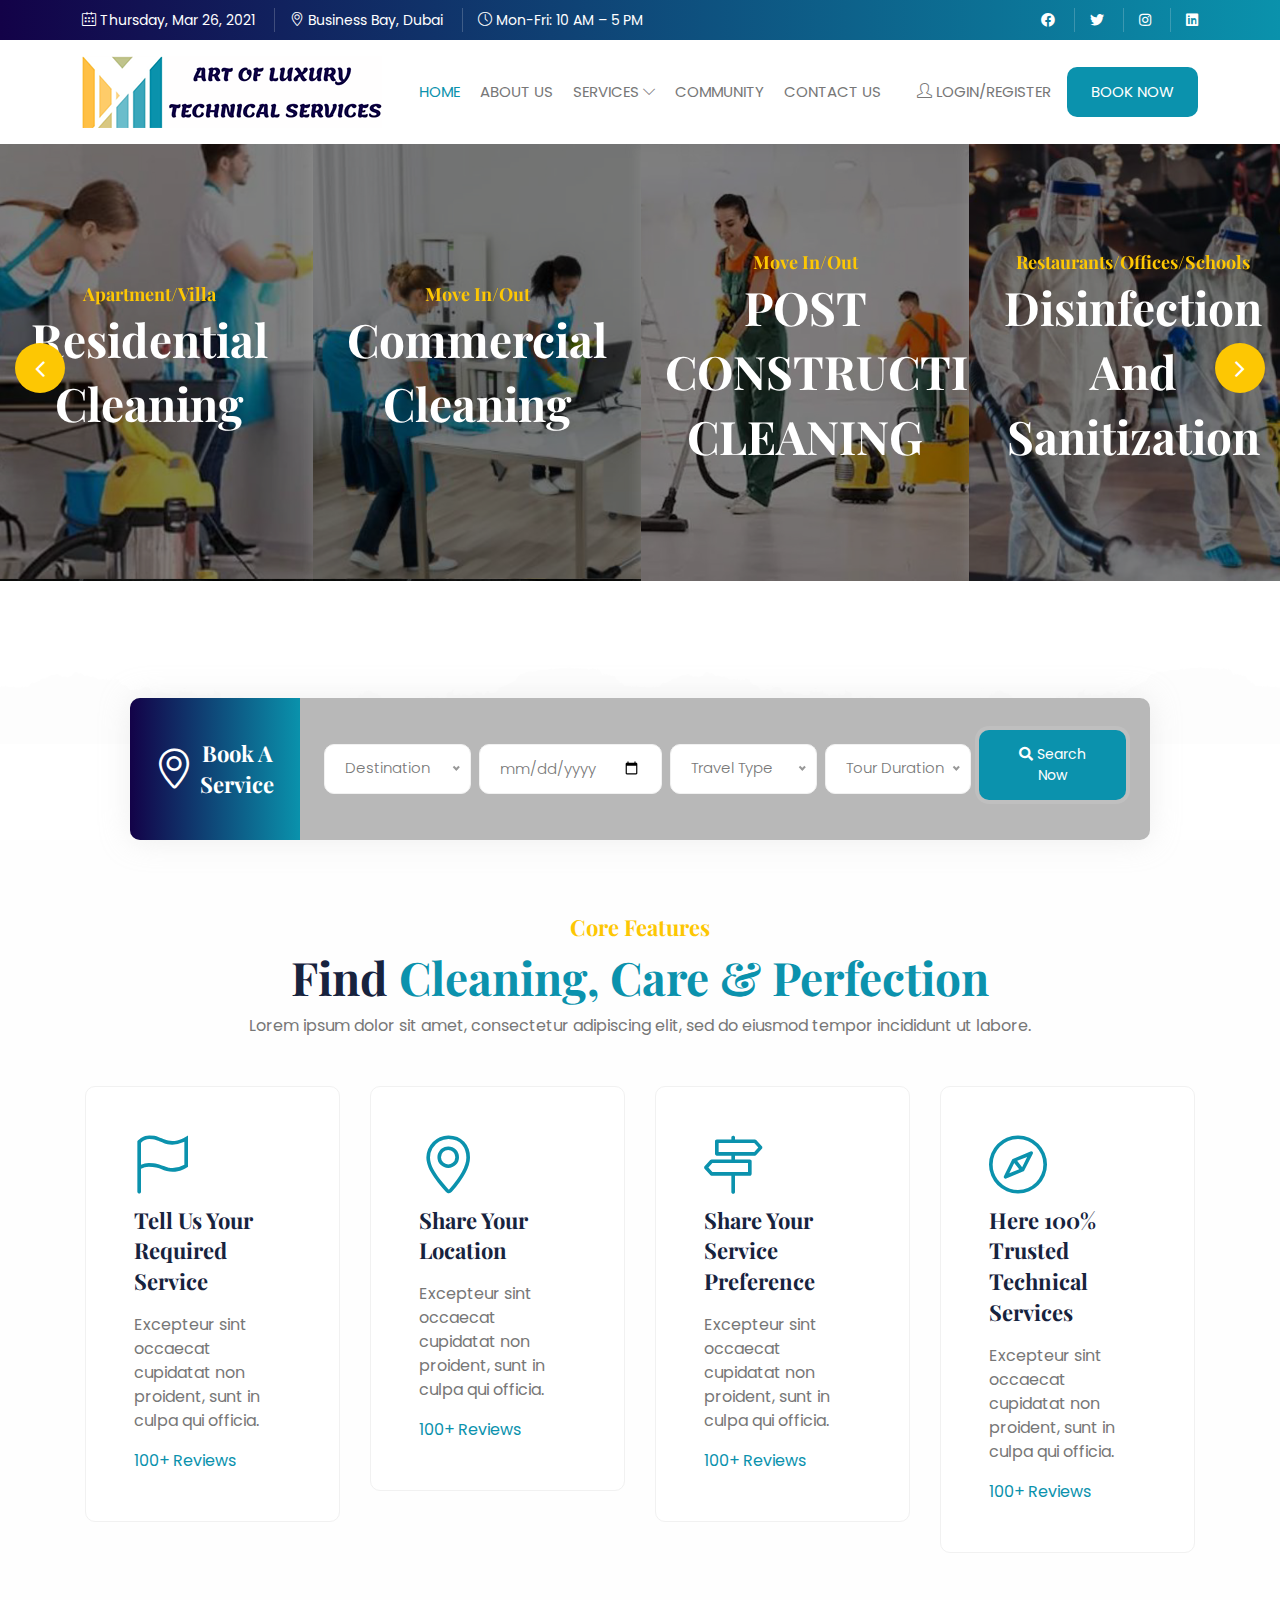
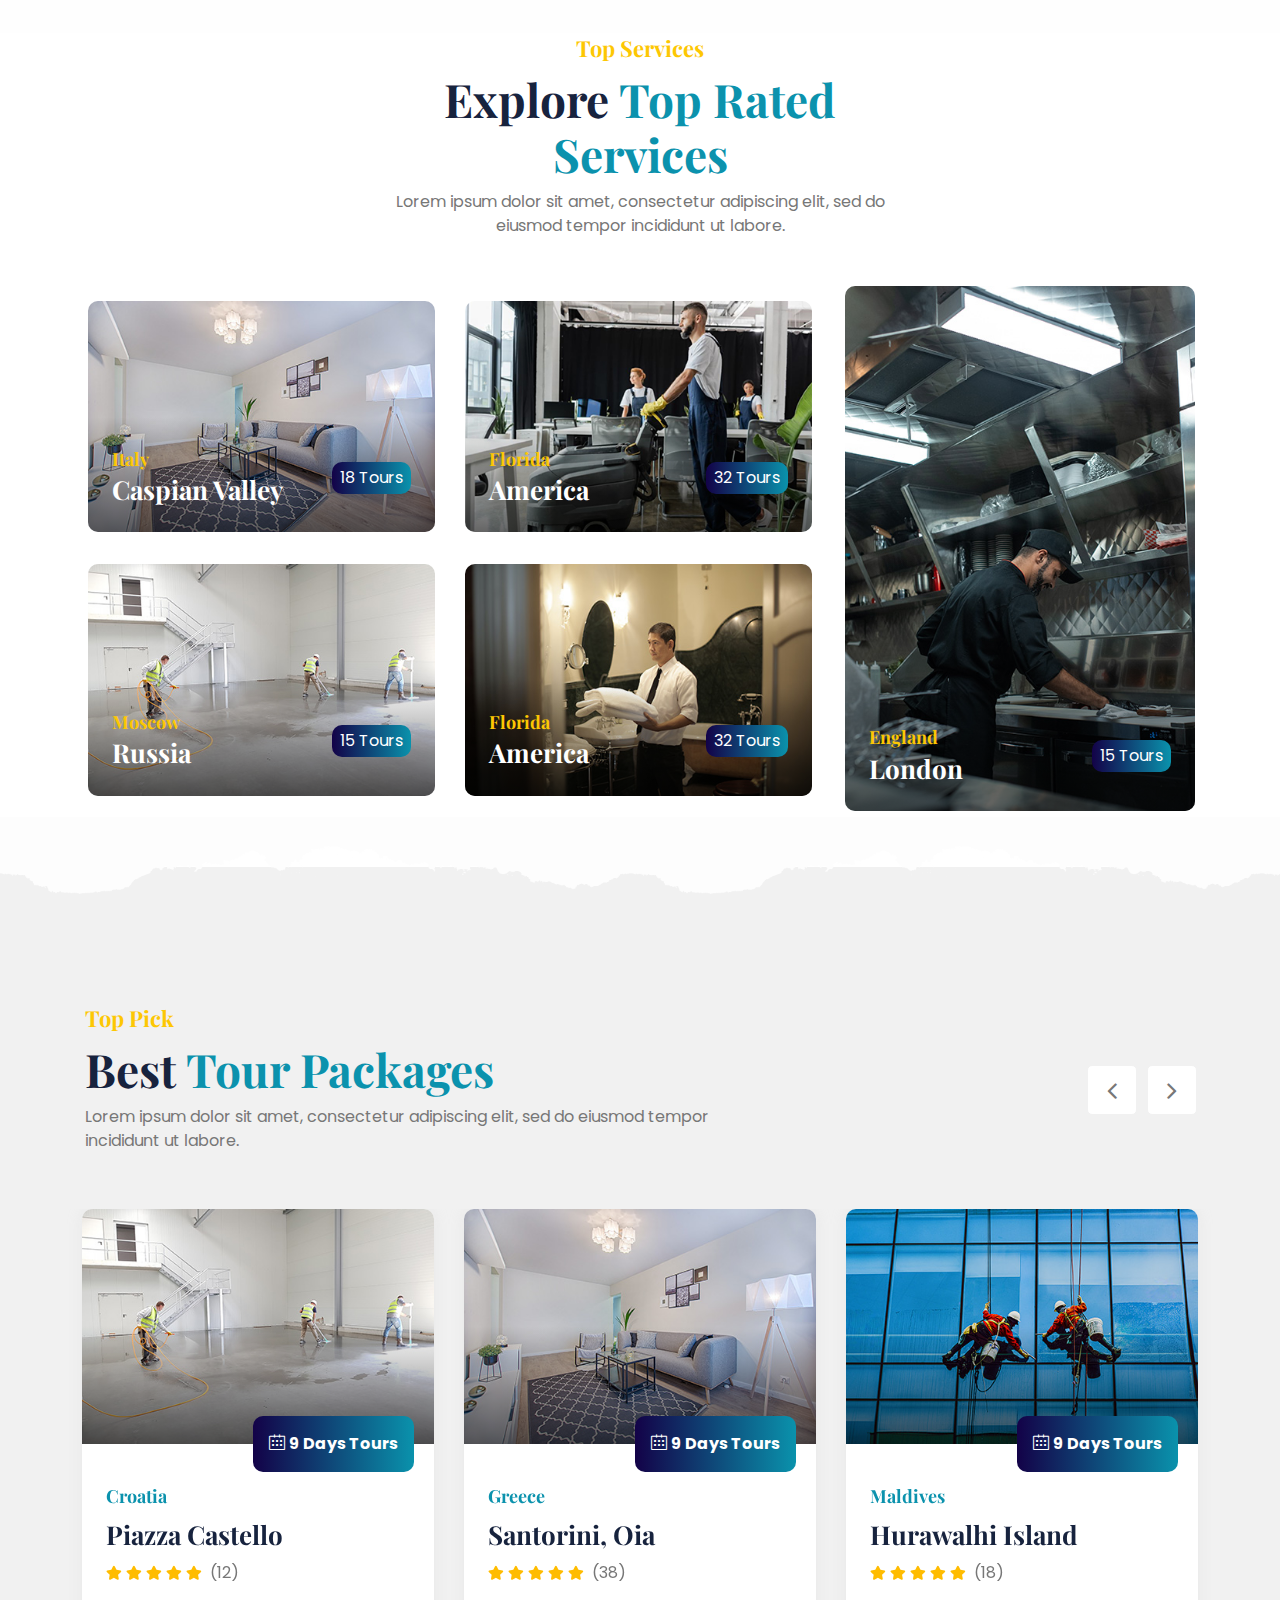
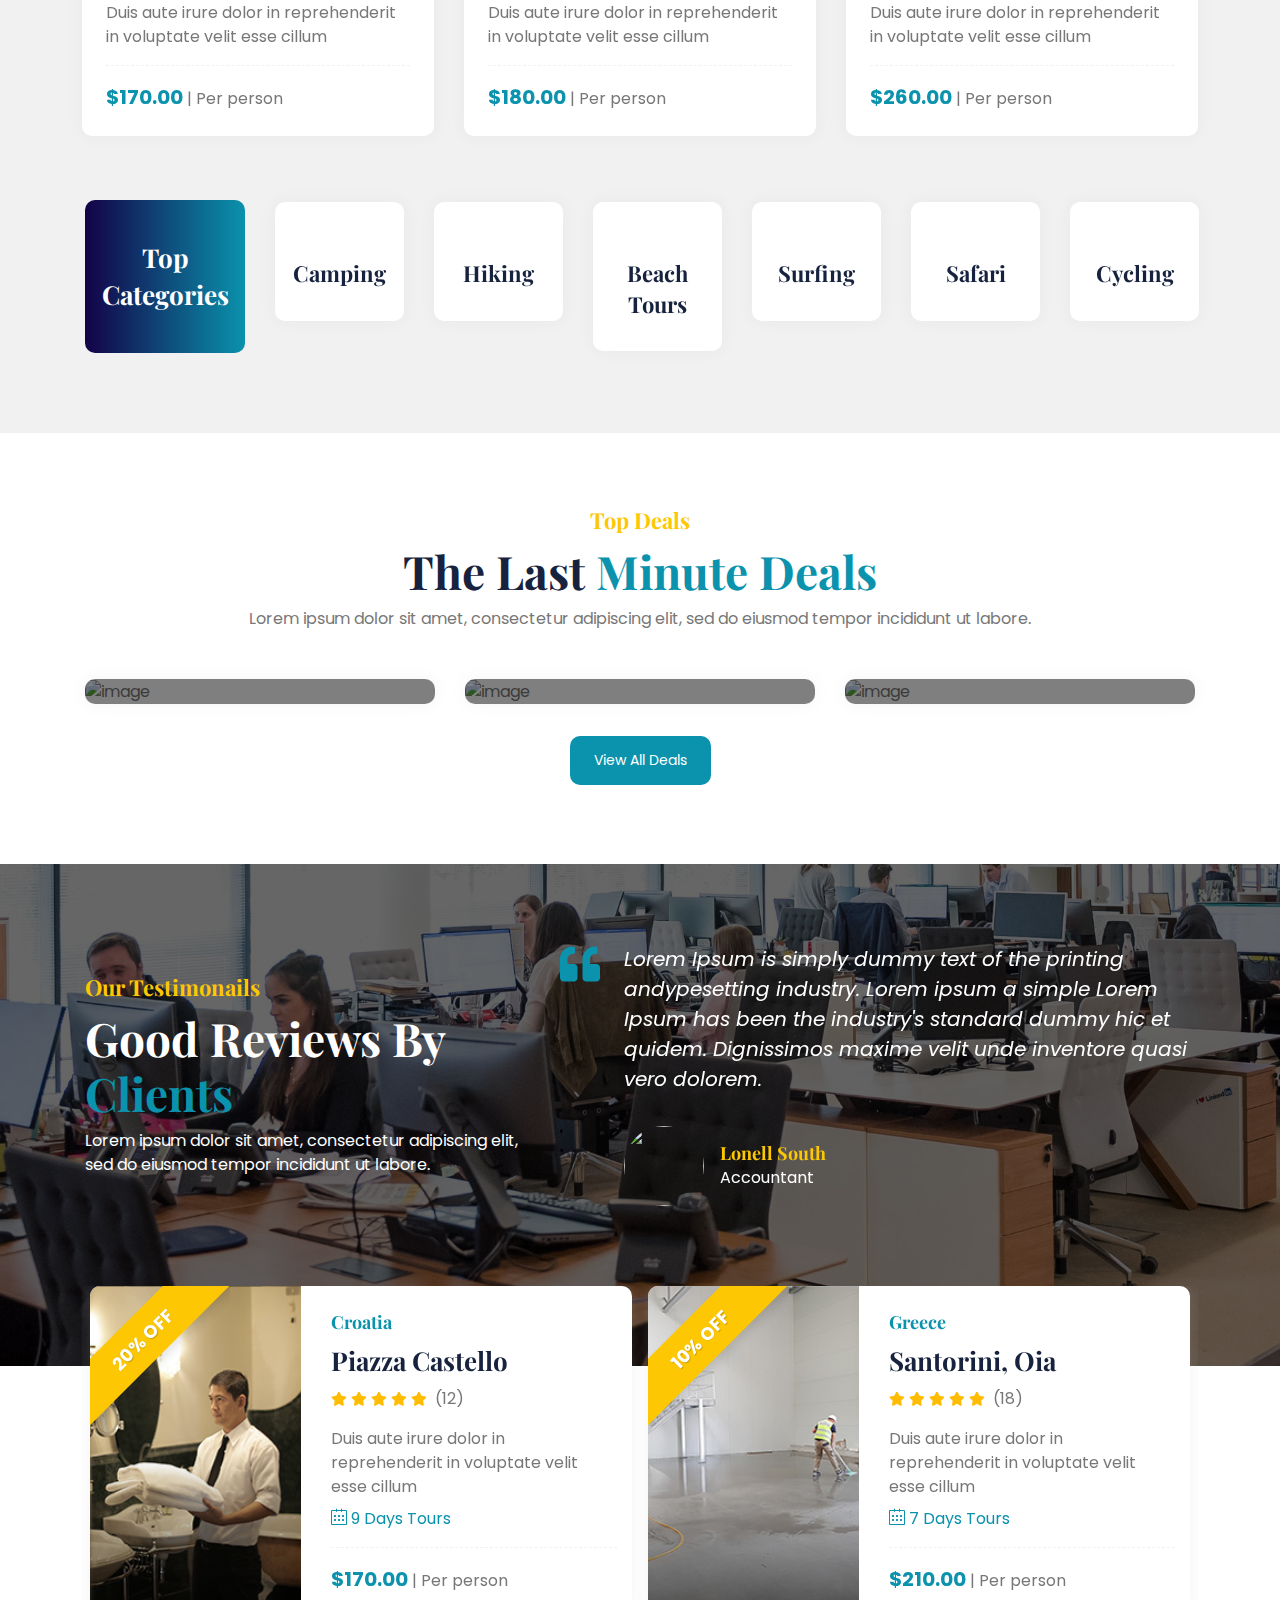
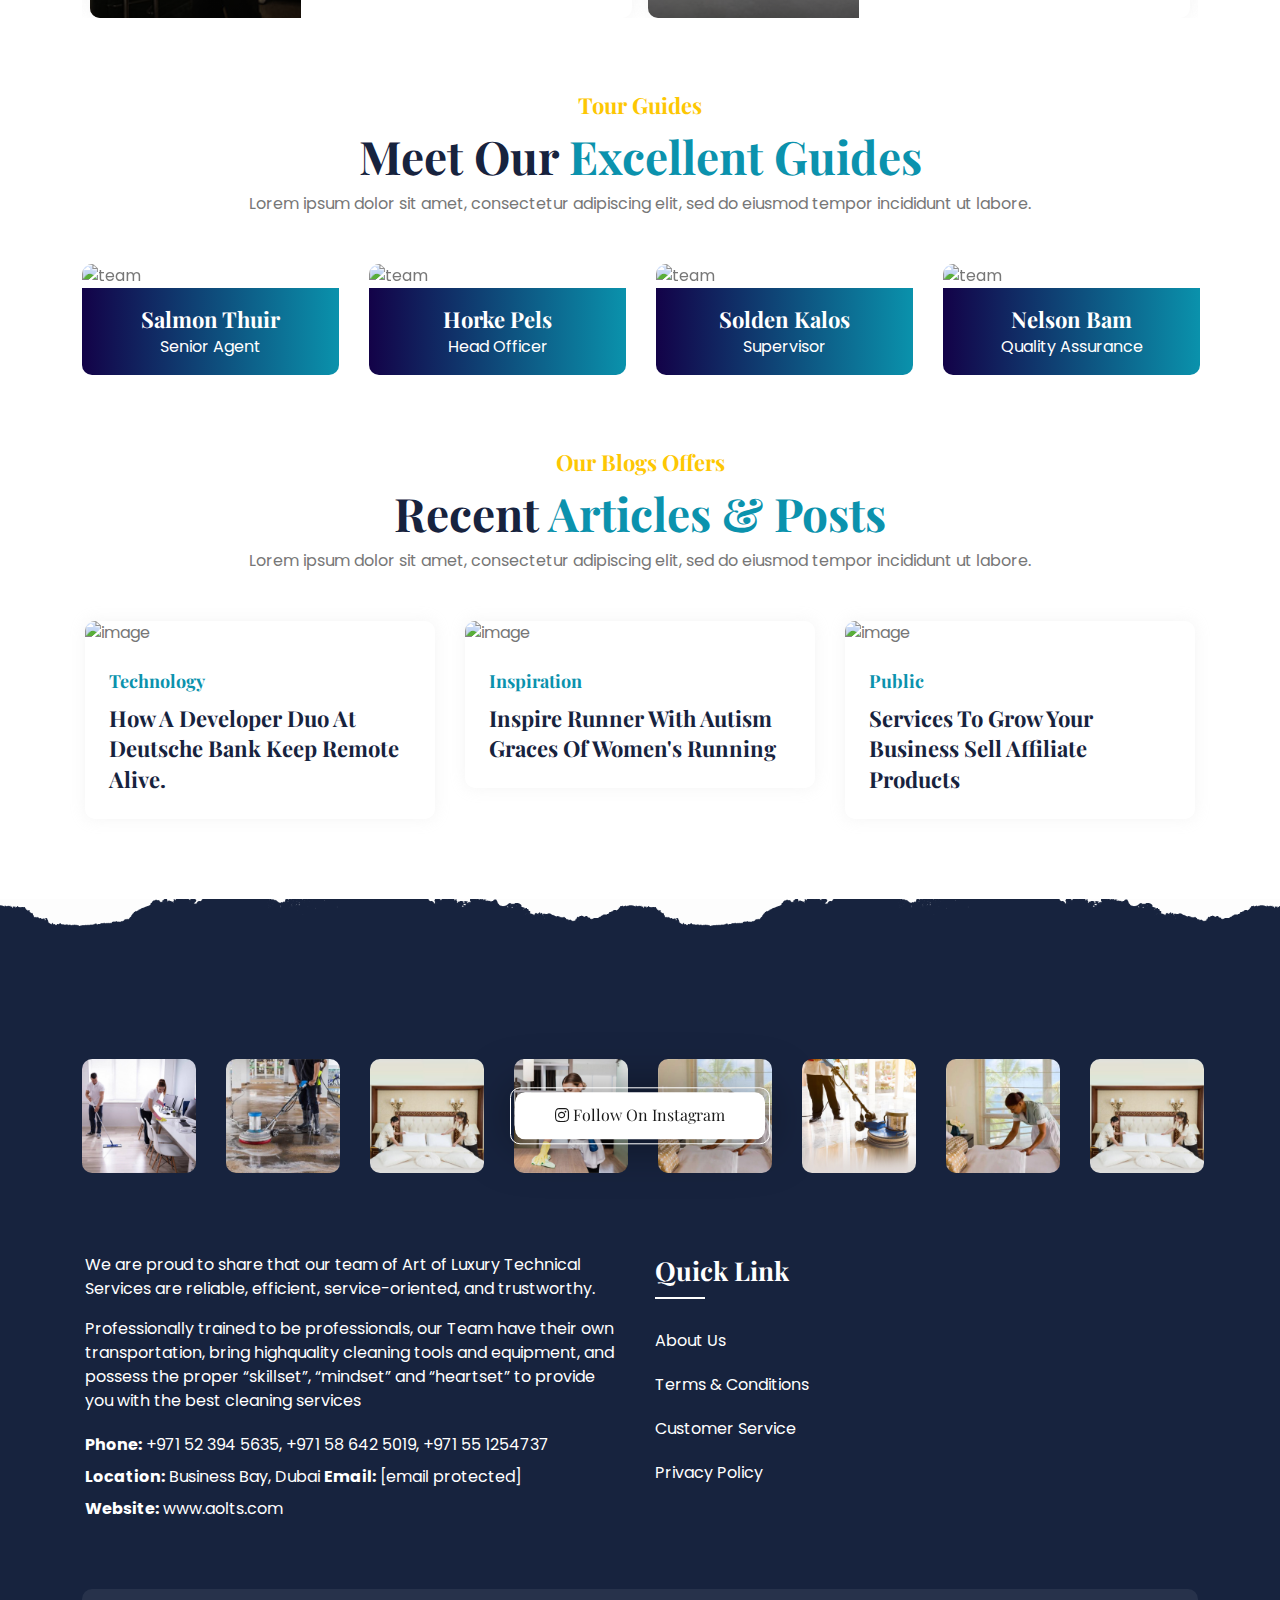
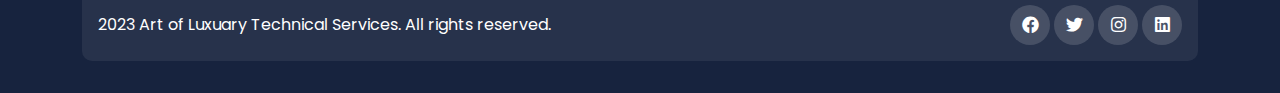
==== index.html @ 52b44785 "first commit" ====
<!DOCTYPE html>
<html xmlns="http://www.w3.org/1999/xhtml" lang="zxx">
<head>
<meta charset="UTF-8">
<meta name="viewport" content="width=device-width, initial-scale=1">
<title>Art of Luxuary Technical Services</title>

<link rel="shortcut icon" type="image/x-icon" href="images/favicon.png">

<link href="css/bootstrap.min.css" rel="stylesheet" type="text/css">

<link href="css/style.css" rel="stylesheet" type="text/css">

<link href="css/plugin.css" rel="stylesheet" type="text/css">

<link rel="stylesheet" href="https://cdnjs.cloudflare.com/ajax/libs/font-awesome/4.7.0/css/font-awesome.min.css">
<link rel="stylesheet" href="https://cdnjs.cloudflare.com/ajax/libs/font-awesome/5.11.2/css/all.min.css">
<link rel="stylesheet" href="fonts/line-icons.css" type="text/css">
</head>
<body>

<div id="preloader">
<div id="status"></div>
</div>


<header class="main_header_area">
<div class="header-content py-1 bg-theme3">
<div class="container d-flex align-items-center justify-content-between">
<div class="links">
<ul>
<li><a href="#" class="white"><i class="icon-calendar white"></i> Thursday, Mar 26, 2021</a></li>
<li><a href="#" class="white"><i class="icon-location-pin white"></i>  Business Bay, Dubai</a></li>
<li><a href="#" class="white"><i class="icon-clock white"></i> Mon-Fri: 10 AM – 5 PM</a></li>
</ul>
</div>
<div class="links float-right">
<ul>
<li><a href="#" class="white"><i class="fab fa-facebook" aria-hidden="true"></i></a></li>
<li><a href="#" class="white"><i class="fab fa-twitter" aria-hidden="true"></i></a></li>
<li><a href="#" class="white"><i class="fab fa-instagram" aria-hidden="true"></i></a></li>
<li><a href="#" class="white"><i class="fab fa-linkedin " aria-hidden="true"></i></a></li>
</ul>
</div>
</div>
</div>

<div class="header_menu" id="header_menu">
<nav class="navbar navbar-default">
<div class="container">
<div class="navbar-flex d-flex align-items-center justify-content-between w-100 pb-2 pt-2">

<div class="navbar-header">
<a class="navbar-brand" href="index.html">
<img src="images/logo.png" alt="image">
</a>
</div>

<div class="navbar-collapse1 d-flex align-items-center" id="bs-example-navbar-collapse-1">
<ul class="nav navbar-nav" id="responsive-menu">
<li class="active"><a href="index.html">Home</a></li>
<li><a href="about-us.html">About Us</a></li>
<li class="dropdown submenu">
<a href="index.html" class="dropdown-toggle" data-toggle="dropdown" role="button" aria-haspopup="true" aria-expanded="false">Services <i class="icon-arrow-down" aria-hidden="true"></i></a>
<ul class="dropdown-menu">
<li><a href="services.html">Overview</a></li>
<li><a href="#">Residential Cleaning</a></li>
<li><a href="#">Commercial Cleaning</a></li>
<li><a href="#">Post Construction Cleaning </a></li>
<li><a href="#">Disinfection And Sanitization</a></li>
<li><a href="#">Parking Lot Cleaning</a></li>
<li><a href="#">Windows Cleaning</a></li>
<li><a href="#">Grout Cleaning</a></li>
<li><a href="#">Artificial Grass Cleaning</a></li>
<li><a href="#">Room Steaming</a></li>
<li><a href="#">Maids Service</a></li>
<li><a href="#">Hotel Housekeeping (Room Attendants & Public Area)</a></li>
</ul>
</li>
<li><a href="community.html">Community</a></li>
<li><a href="contact-us.html">Contact Us</a></li>
<!-- <li class="search-main"><a href="#search1" class="mt_search"><i class="fa fa-search"></i></a></li> -->
</ul>
</div>
<div class="register-login d-flex align-items-center">
<a href="#" data-bs-toggle="modal" data-bs-target="#exampleModal" class="me-3">
<i class="icon-user"></i> Login/Register
</a>
<a href="#" class="nir-btn white">Book Now</a>
</div>
<div id="slicknav-mobile"></div>
</div>
</div>
</nav>
</div>

</header>


<div class="banner trending overflow-hidden">
<div class="banner-main">
<div class="row banner-slider">
<div class="col-lg-6 p-0">
<div class="trend-item1 box-shadow bg-white text-center">
<div class="trend-image position-relative">
<img src="images/new-deal/deal18.jpg" alt="image" class="">
<div class="trend-content1 px-4  top-50 bottom-inherit translatey-50">
<h5 class="theme1 mb-0"><i class="flaticon-location-pin"></i> Apartment/Villa</h5>
<h2 class="mb-1 white"><a href="grid-leftfilter.html" class="white">Residential Cleaning</a></h2>
<!--<div class="rating-main pb-1">
<div class="rating">
<span class="fa fa-star checked"></span>
<span class="fa fa-star checked"></span>
<span class="fa fa-star checked"></span>
<span class="fa fa-star checked"></span>
<span class="fa fa-star checked"></span>
<span class="ms-2 white">(16)</span>
</div>
</div>-->
<div class="entry-meta text-center">
<!-- <div class="entry-author mb-1">
<p class="mb-0 white"><span class="theme1 fw-bold fs-5"> $180.00</span> | Per person</p>
</div>
<div class="entry-author">
<i class="icon-calendar white"></i>
<span class="fw-bold white"> 6 Days Tours</span>
</div> -->
</div>
</div>
<div class="overlay"></div>
</div>
</div>
</div>
<div class="col-lg-6 p-0">
<div class="trend-item1 box-shadow bg-white text-center">
<div class="trend-image position-relative">
<img src="images/new-deal/deal19.jpg" alt="image" class="">
<div class="trend-content1 px-4 top-50 bottom-inherit translatey-50">
<h5 class="theme1 mb-0"><i class="flaticon-location-pin"></i> Move In/Out</h5>
<h2 class="mb-1 white"><a href="grid-leftfilter.html" class="white">Commercial Cleaning</a></h2>
<!--<div class="rating-main pb-1">
<div class="rating">
<span class="fa fa-star checked"></span>
<span class="fa fa-star checked"></span>
<span class="fa fa-star checked"></span>
<span class="fa fa-star checked"></span>
<span class="fa fa-star checked"></span>
<span class="ms-2 white">(18)</span>
</div>
</div>-->
<div class="entry-meta text-center">
<!-- <div class="entry-author mb-1">
<p class="mb-0 white"><span class="theme1 fw-bold fs-5"> $190.00</span> | Per person</p>
</div>
<div class="entry-authorr">
<i class="icon-calendar white"></i>
<span class="fw-bold white"> 9 Days Tours</span>
</div> -->
</div>
</div>
<div class="overlay"></div>
</div>
</div>
</div>
<div class="col-lg-6 p-0">
<div class="trend-item1 box-shadow bg-white text-center">
<div class="trend-image position-relative">
<img src="images/new-deal/deal20.jpg" alt="image" class="">
<div class="trend-content1 px-4 top-50 bottom-inherit translatey-50">
<h5 class="theme1 mb-0"><i class="flaticon-location-pin"></i> Move In/Out</h5>
<h2 class="mb-1 white"><a href="grid-leftfilter.html" class="white">POST CONSTRUCTION CLEANING</a></h2>
<!--<div class="rating-main pb-1">
<div class="rating">
<span class="fa fa-star checked"></span>
<span class="fa fa-star checked"></span>
 <span class="fa fa-star checked"></span>
<span class="fa fa-star checked"></span>
<span class="fa fa-star checked"></span>
<span class="ms-2 white">(34)</span>
</div>
</div>-->
<div class="entry-meta text-center">
<!-- <div class="entry-author mb-1">
<p class="mb-0 white"><span class="theme1 fw-bold fs-5"> $310.00</span> | Per person</p>
</div>
<div class="entry-author">
<i class="icon-calendar white"></i>
<span class="fw-bold white"> 10 Days Tours</span>
</div> -->
</div>
</div>
<div class="overlay"></div>
</div>
</div>
</div>
<div class="col-lg-6 p-0">
<div class="trend-item1 box-shadow bg-white text-center">
<div class="trend-image position-relative">
<img src="images/new-deal/deal16.jpg" alt="image" class="">
<div class="trend-content1 px-4 top-50 bottom-inherit translatey-50">
<h5 class="theme1 mb-0"><i class="flaticon-location-pin"></i> Restaurants/Offices/Schools</h5>
<h2 class="mb-1 white"><a href="grid-leftfilter.html" class="white">Disinfection and Sanitization</a></h2>
<!--<div class="rating-main pb-1">
<div class="rating">
<span class="fa fa-star checked"></span>
<span class="fa fa-star checked"></span>
 <span class="fa fa-star checked"></span>
<span class="fa fa-star checked"></span>
<span class="fa fa-star checked"></span>
<span class="ms-2 white">(34)</span>
</div>
</div>-->
<div class="entry-meta text-center">
<!-- <div class="entry-author mb-1">
<p class="mb-0 white"><span class="theme1 fw-bold fs-5"> $310.00</span> | Per person</p>
</div>
<div class="entry-author">
<i class="icon-calendar white"></i>
<span class="fw-bold white"> 10 Days Tours</span>
</div> -->
</div>
</div>
<div class="overlay"></div>
</div>
</div>
</div>
<div class="col-lg-6 p-0">
<div class="trend-item1 box-shadow bg-white text-center">
<div class="trend-image position-relative">
<img src="images/new-deal/deal17.jpg" alt="image" class="">
<div class="trend-content1 px-4 top-50 bottom-inherit translatey-50">
<h5 class="theme1 mb-0"><i class="flaticon-location-pin"></i> Office
</h5>
<h2 class="mb-1 white"><a href="grid-leftfilter.html" class="white">Parking Lot Cleaning</a></h2>
<!--<div class="rating-main pb-1">
<div class="rating">
<span class="fa fa-star checked"></span>
<span class="fa fa-star checked"></span>
<span class="fa fa-star checked"></span>
<span class="fa fa-star checked"></span>
<span class="fa fa-star checked"></span>
<span class="ms-2 white">(22)</span>
</div>
</div>-->
<div class="entry-meta text-center">
<!-- <div class="entry-author mb-1">
<p class="mb-0 white"><span class="theme1 fw-bold fs-5"> $150.00</span> | Per person</p>
</div>
<div class="entry-author">
<i class="icon-calendar white"></i>
<span class="fw-bold white"> 3 Days Tours</span>
</div> -->
</div>
</div>
<div class="overlay"></div>
</div>
</div>
</div>
<div class="col-lg-6 p-0">
<div class="trend-item1 box-shadow bg-white text-center">
<div class="trend-image position-relative">
<img src="images/new-deal/deal15.jpg" alt="image" class="">
<div class="trend-content1 px-4 top-50 bottom-inherit translatey-50">
<h5 class="theme1 mb-0"><i class="flaticon-location-pin"></i> Building/Offices/Supermaket
</h5>
<h2 class="mb-1 white"><a href="grid-leftfilter.html" class="white">Window Cleaning</a></h2>
<!--<div class="rating-main pb-1">
<div class="rating">
<span class="fa fa-star checked"></span>
<span class="fa fa-star checked"></span>
<span class="fa fa-star checked"></span>
<span class="fa fa-star checked"></span>
<span class="fa fa-star checked"></span>
<span class="ms-2 white">(22)</span>
</div>
</div>-->
<div class="entry-meta text-center">
<!-- <div class="entry-author mb-1">
<p class="mb-0 white"><span class="theme1 fw-bold fs-5"> $150.00</span> | Per person</p>
</div>
<div class="entry-author">
<i class="icon-calendar white"></i>
<span class="fw-bold white"> 3 Days Tours</span>
</div> -->
</div>
</div>
<div class="overlay"></div>
</div>
</div>
</div>
<div class="col-lg-6 p-0">
<div class="trend-item1 box-shadow bg-white text-center">
<div class="trend-image position-relative">
<img src="images/new-deal/deal14.jpg" alt="image" class="">
<div class="trend-content1 px-4 top-50 bottom-inherit translatey-50">
<h5 class="theme1 mb-0"><i class="flaticon-location-pin"></i> Home/Warehouse
</h5>
<h2 class="mb-1 white"><a href="grid-leftfilter.html" class="white">Grout Cleaning</a></h2>
<!--<div class="rating-main pb-1">
<div class="rating">
<span class="fa fa-star checked"></span>
<span class="fa fa-star checked"></span>
<span class="fa fa-star checked"></span>
<span class="fa fa-star checked"></span>
<span class="fa fa-star checked"></span>
<span class="ms-2 white">(22)</span>
</div>
</div>-->
<!-- <div class="entry-meta text-center">
<div class="entry-author mb-1">
<p class="mb-0 white"><span class="theme1 fw-bold fs-5"> $150.00</span> | Per person</p>
</div>
<div class="entry-author">
<i class="icon-calendar white"></i>
<span class="fw-bold white"> 3 Days Tours</span>
</div> 
</div> -->
</div>
<div class="overlay"></div>
</div>
</div>
</div> 
<div class="col-lg-6 p-0">
<div class="trend-item1 box-shadow bg-white text-center">
<div class="trend-image position-relative">
<img src="images/new-deal/deal12.jpg" alt="image" class="">
<div class="trend-content1 px-4 top-50 bottom-inherit translatey-50">
<h5 class="theme1 mb-0"><i class="flaticon-location-pin"></i> Indoor/Outdoor 
</h5>
<h2 class="mb-1 white"><a href="grid-leftfilter.html" class="white">Artificial Grass Cleaning</a></h2>
<!--<div class="rating-main pb-1">
<div class="rating">
<span class="fa fa-star checked"></span>
<span class="fa fa-star checked"></span>
<span class="fa fa-star checked"></span>
<span class="fa fa-star checked"></span>
<span class="fa fa-star checked"></span>
<span class="ms-2 white">(22)</span>
</div>
</div>-->
<!-- <div class="entry-meta text-center">
<div class="entry-author mb-1">
<p class="mb-0 white"><span class="theme1 fw-bold fs-5"> $150.00</span> | Per person</p>
</div>
<div class="entry-author">
<i class="icon-calendar white"></i>
<span class="fw-bold white"> 3 Days Tours</span>
</div> 
</div> -->
</div>
<div class="overlay"></div>
</div>
</div>
</div> 
<div class="col-lg-6 p-0">
<div class="trend-item1 box-shadow bg-white text-center">
<div class="trend-image position-relative">
<img src="images/new-deal/deal10.jpg" alt="image" class="">
<div class="trend-content1 px-4 top-50 bottom-inherit translatey-50">
<h5 class="theme1 mb-0"><i class="flaticon-location-pin"></i> Indoor Furniture
</h5>
<h2 class="mb-1 white"><a href="grid-leftfilter.html" class="white">Steam Cleaning</a></h2>
<!--<div class="rating-main pb-1">
<div class="rating">
<span class="fa fa-star checked"></span>
<span class="fa fa-star checked"></span>
<span class="fa fa-star checked"></span>
<span class="fa fa-star checked"></span>
<span class="fa fa-star checked"></span>
<span class="ms-2 white">(22)</span>
</div>
</div>-->
<!-- <div class="entry-meta text-center">
<div class="entry-author mb-1">
<p class="mb-0 white"><span class="theme1 fw-bold fs-5"> $150.00</span> | Per person</p>
</div>
<div class="entry-author">
<i class="icon-calendar white"></i>
<span class="fw-bold white"> 3 Days Tours</span>
</div> 
</div> -->
</div>
<div class="overlay"></div>
</div>
</div>
</div> 
<div class="col-lg-6 p-0">
<div class="trend-item1 box-shadow bg-white text-center">
<div class="trend-image position-relative">
<img src="images/new-deal/deal9.jpg" alt="image" class="">
<div class="trend-content1 px-4 top-50 bottom-inherit translatey-50">
<h5 class="theme1 mb-0"><i class="flaticon-location-pin"></i> Home
</h5>
<h2 class="mb-1 white"><a href="grid-leftfilter.html" class="white">Maid Services</a></h2>
<!--<div class="rating-main pb-1">
<div class="rating">
<span class="fa fa-star checked"></span>
<span class="fa fa-star checked"></span>
<span class="fa fa-star checked"></span>
<span class="fa fa-star checked"></span>
<span class="fa fa-star checked"></span>
<span class="ms-2 white">(22)</span>
</div>
</div>-->
<!-- <div class="entry-meta text-center">
<div class="entry-author mb-1">
<p class="mb-0 white"><span class="theme1 fw-bold fs-5"> $150.00</span> | Per person</p>
</div>
<div class="entry-author">
<i class="icon-calendar white"></i>
<span class="fw-bold white"> 3 Days Tours</span>
</div> 
</div> -->
</div>
<div class="overlay"></div>
</div>
</div>
</div> 
<div class="col-lg-6 p-0">
<div class="trend-item1 box-shadow bg-white text-center">
<div class="trend-image position-relative">
<img src="images/new-deal/deal13.jpg" alt="image" class="">
<div class="trend-content1 px-4 top-50 bottom-inherit translatey-50">
<h5 class="theme1 mb-0"><i class="flaticon-location-pin"></i> Room Attendent
</h5>
<h2 class="mb-1 white"><a href="grid-leftfilter.html" class="white">House Keeping</a></h2>
<!--<div class="rating-main pb-1">
<div class="rating">
<span class="fa fa-star checked"></span>
<span class="fa fa-star checked"></span>
<span class="fa fa-star checked"></span>
<span class="fa fa-star checked"></span>
<span class="fa fa-star checked"></span>
<span class="ms-2 white">(22)</span>
</div>
</div>-->
<!-- <div class="entry-meta text-center">
<div class="entry-author mb-1">
<p class="mb-0 white"><span class="theme1 fw-bold fs-5"> $150.00</span> | Per person</p>
</div>
<div class="entry-author">
<i class="icon-calendar white"></i>
<span class="fw-bold white"> 3 Days Tours</span>
</div> 
</div> -->
</div>
<div class="overlay"></div>
</div>
</div>
</div> 
<div class="col-lg-6 p-0">
<div class="trend-item1 box-shadow bg-white text-center">
<div class="trend-image position-relative">
<img src="images/new-deal/deal11.jpg" alt="image" class="">
<div class="trend-content1 px-4 top-50 bottom-inherit translatey-50">
<h5 class="theme1 mb-0"><i class="flaticon-location-pin"></i> Public Area
</h5>
<h2 class="mb-1 white"><a href="grid-leftfilter.html" class="white">House Keeping</a></h2>
<!--<div class="rating-main pb-1">
<div class="rating">
<span class="fa fa-star checked"></span>
<span class="fa fa-star checked"></span>
<span class="fa fa-star checked"></span>
<span class="fa fa-star checked"></span>
<span class="fa fa-star checked"></span>
<span class="ms-2 white">(22)</span>
</div>
</div>-->
<!-- <div class="entry-meta text-center">
<div class="entry-author mb-1">
<p class="mb-0 white"><span class="theme1 fw-bold fs-5"> $150.00</span> | Per person</p>
</div>
<div class="entry-author">
<i class="icon-calendar white"></i>
<span class="fw-bold white"> 3 Days Tours</span>
</div> 
</div> -->
</div>
<div class="overlay"></div>
</div>
</div>
</div> 
</div>
</div>
</div>


<div class="form-main">
<div class="section-shape section-shape1 top-0" style="background-image: url(images/shape8.png);"></div>
<div class="container">
<div class="row align-items-center form-content rounded position-relative ms-5 me-5">
<div class="col-lg-2 p-0">
<h4 class="form-title1 text-center p-4 py-5 white bg-theme3 mb-0 rounded-start d-lg-flex align-items-center"><i class="icon-location-pin fs-1 me-1"></i> Book a Service</h4>
</div>
<div class="col-lg-10 px-4">
<div class="form-content-in d-lg-flex align-items-center">
 <div class="form-group me-2">
<div class="input-box">
<select class="niceSelect">
<option value="1">Destination</option>
<option value="2">Argentina</option>
<option value="3">Belgium</option>
<option value="4">Canada</option>
<option value="5">Denmark</option>
</select>
</div>
</div>
<div class="form-group me-2">
<div class="input-box">
<input type="date" name="date">
</div>
</div>
<div class="form-group me-2">
<div class="input-box">
<select class="niceSelect">
<option value="1">Travel Type</option>
<option value="2">City Tour</option>
<option value="3">Family Tour</option>
</select>
</div>
</div>
<div class="form-group me-2">
<div class="input-box">
<select class="niceSelect">
<option value="1">Tour Duration</option>
<option value="2">5 days</option>
<option value="3">7 Days</option>
</select>
</div>
</div>
<div class="form-group mb-0 text-center">
<a href="#" class="nir-btn w-100"><i class="fa fa-search mr-2"></i> Search Now</a>
</div>
</div>
</div>
</div>
</div>
</div>


<section class="about-us pb-6" style="background-image:url(images/shape4.png); background-position:center;">
<div class="container">
<div class="section-title mb-6 w-100 mx-auto text-center">
<h4 class="mb-1 theme1">Core Features</h4>
<h2 class="mb-1">Find <span class="theme">Cleaning, Care & Perfection</span></h2>
<p>Lorem ipsum dolor sit amet, consectetur adipiscing elit, sed do eiusmod tempor incididunt ut labore.</p>
</div>

<div class="why-us">
<div class="why-us-box">
<div class="row">
<div class="col-lg-3 col-md-6 col-sm-6 mb-4">
<div class="why-us-item p-5 pt-6 pb-6 border rounded bg-white">
<div class="why-us-content">
<div class="why-us-icon mb-1">
<i class="icon-flag theme"></i>
</div>
<h4><a href="about.html">Tell Us Your Required Service</a></h4>
<p class="mb-2">Excepteur sint occaecat cupidatat non proident, sunt in culpa qui officia.</p>
<p class="mb-0 theme">100+ Reviews</p>
</div>
</div>
</div>
<div class="col-lg-3 col-md-6 col-sm-6 mb-4">
<div class="why-us-item p-5 pt-6 pb-6 border rounded bg-white">
<div class="why-us-content">
<div class="why-us-icon mb-1">
<i class="icon-location-pin theme"></i>
</div>
<h4><a href="about.html">Share Your Location</a></h4>
<p class="mb-2">Excepteur sint occaecat cupidatat non proident, sunt in culpa qui officia.</p>
<p class="mb-0 theme">100+ Reviews</p>
</div>
</div>
</div>
<div class="col-lg-3 col-md-6 col-sm-6 mb-4">
<div class="why-us-item p-5 pt-6 pb-6 border rounded bg-white">
<div class="why-us-content">
<div class="why-us-icon mb-1">
<i class="icon-directions theme"></i>
</div>
<h4><a href="about.html">Share Your Service Preference</a></h4>
<p class="mb-2">Excepteur sint occaecat cupidatat non proident, sunt in culpa qui officia.</p>
<p class="mb-0 theme">100+ Reviews</p>
</div>
</div>
</div>
<div class="col-lg-3 col-md-6 col-sm-6 mb-4">
<div class="why-us-item p-5 pt-6 pb-6 border rounded bg-white">
<div class="why-us-content">
<div class="why-us-icon mb-1">
<i class="icon-compass theme"></i>
</div>
<h4><a href="about.html">Here 100% Trusted Technical Services</a></h4>
<p class="mb-2">Excepteur sint occaecat cupidatat non proident, sunt in culpa qui officia.</p>
<p class="mb-0 theme">100+ Reviews</p>
</div>
</div>
</div>
</div>
</div>
</div>

</div>
<div class="white-overlay"></div>
</section>


<section class="trending pb-3 pt-0">
<div class="container">
<div class="section-title mb-6 w-50 mx-auto text-center">
<h4 class="mb-1 theme1">Top Services</h4>
<h2 class="mb-1">Explore <span class="theme">Top Rated Services</span></h2>
<p>Lorem ipsum dolor sit amet, consectetur adipiscing elit, sed do eiusmod tempor incididunt ut labore.</p>
</div>
<div class="row align-items-center">
<div class="col-lg-8">
<div class="row">
<div class="col-lg-6 mb-4">
<div class="trend-item1">
<div class="trend-image position-relative rounded">
<img src="images/destination/destination4.jpg" alt="image">
<div class="trend-content d-flex align-items-center justify-content-between position-absolute bottom-0 p-4 w-100 z-index">
<div class="trend-content-title">
<h5 class="mb-0"><a href="tour-grid.html" class="theme1">Italy</a></h5>
<h3 class="mb-0 white">Caspian Valley</h3>
</div>
<span class="white bg-theme3 p-1 px-2 rounded">18 Tours</span>
</div>
<div class="color-overlay"></div>
</div>
</div>
</div>
<div class="col-lg-6 col-md-6 col-sm-6 mb-4">
<div class="trend-item1">
<div class="trend-image position-relative rounded">
<img src="images/destination/destination5.jpg" alt="image">
<div class="trend-content d-flex align-items-center justify-content-between position-absolute bottom-0 p-4 w-100 z-index">
<div class="trend-content-title">
<h5 class="mb-0"><a href="tour-grid.html" class="theme1">Florida</a></h5>
<h3 class="mb-0 white">America</h3>
</div>
<span class="white bg-theme3 p-1 px-2 rounded">32 Tours</span>
</div>
<div class="color-overlay"></div>
</div>
</div>
</div>
<div class="col-lg-6 col-md-6 col-sm-6 mb-4">
<div class="trend-item1">
<div class="trend-image position-relative rounded">
<img src="images/destination/destination3.jpg" alt="image">
<div class="trend-content d-flex align-items-center justify-content-between position-absolute bottom-0 p-4 w-100">
<div class="trend-content-title">
<h5 class="mb-0"><a href="tour-grid.html" class="theme1">Moscow</a></h5>
<h3 class="mb-0 white">Russia</h3>
</div>
<span class="white bg-theme3 p-1 px-2 rounded">15 Tours</span>
</div>
<div class="color-overlay"></div>
</div>
</div>
</div>
<div class="col-lg-6 col-md-6 col-sm-6 mb-4">
<div class="trend-item1">
<div class="trend-image position-relative rounded">
<img src="images/destination/destination2.jpg" alt="image">
<div class="trend-content d-flex align-items-center justify-content-between position-absolute bottom-0 p-4 w-100 z-index">
<div class="trend-content-title">
<h5 class="mb-0"><a href="tour-grid.html" class="theme1">Florida</a></h5>
<h3 class="mb-0 white">America</h3>
</div>
<span class="white bg-theme3 p-1 px-2 rounded">32 Tours</span>
</div>
<div class="color-overlay"></div>
</div>
</div>
</div>
</div>
</div>
<div class="col-lg-4 mb-4">
<div class="trend-item1">
<div class="trend-image position-relative rounded">
<img src="images/destination/destination1.jpg" alt="image">
<div class="trend-content d-flex align-items-center justify-content-between position-absolute bottom-0 p-4 w-100 z-index">
<div class="trend-content-title">
<h5 class="mb-0"><a href="tour-grid.html" class="theme1">England</a></h5>
<h3 class="mb-0 white">London</h3>
</div>
<span class="white bg-theme3 p-1 px-2 rounded">15 Tours</span>
</div>
<div class="color-overlay"></div>
</div>
</div>
</div>
</div>
</div>
</section>


<section class="trending bg-grey pt-17 pb-6">
<div class="section-shape top-0" style="background-image: url(images/shape8.png);"></div>
<div class="container">
<div class="row align-items-center justify-content-between mb-6 ">
<div class="col-lg-7">
<div class="section-title text-center text-lg-start">
<h4 class="mb-1 theme1">Top Pick</h4>
<h2 class="mb-1">Best <span class="theme">Tour Packages</span></h2>
<p>Lorem ipsum dolor sit amet, consectetur adipiscing elit, sed do eiusmod tempor incididunt ut labore.</p>
</div>
</div>
<div class="col-lg-5">
</div>
</div>
<div class="trend-box">
<div class="row item-slider">
<div class="col-lg-4 col-md-6 col-sm-6 mb-4">
<div class="trend-item rounded box-shadow bg-white">
<div class="trend-image position-relative">
<img src="images/trending/trending2.jpg" alt="image" class="">
<div class="color-overlay"></div>
</div>
<div class="trend-content p-4 pt-5 position-relative">
<div class="trend-meta bg-theme3 white px-3 py-2 rounded">
<div class="entry-author">
<i class="icon-calendar"></i>
<span class="fw-bold"> 9 Days Tours</span>
</div>
</div>
<h5 class="theme mb-1"><i class="flaticon-location-pin"></i> Croatia</h5>
<h3 class="mb-1"><a href="tour-grid.html">Piazza Castello</a></h3>
<div class="rating-main d-flex align-items-center pb-2">
<div class="rating">
<span class="fa fa-star checked"></span>
<span class="fa fa-star checked"></span>
<span class="fa fa-star checked"></span>
<span class="fa fa-star checked"></span>
<span class="fa fa-star checked"></span>
</div>
<span class="ms-2">(12)</span>
</div>
<p class=" border-b pb-2 mb-2">Duis aute irure dolor in reprehenderit in voluptate velit esse cillum</p>
<div class="entry-meta">
<div class="entry-author d-flex align-items-center">
<p class="mb-0"><span class="theme fw-bold fs-5"> $170.00</span> | Per person</p>
</div>
</div>
</div>
</div>
</div>
<div class="col-lg-4 col-md-6 col-sm-6 mb-4">
<div class="trend-item box-shadow rounded bg-white">
<div class="trend-image position-relative">
<img src="images/trending/trending3.jpg" alt="image">
<div class="color-overlay"></div>
</div>
<div class="trend-content p-4 pt-5 position-relative">
 <div class="trend-meta bg-theme3 white px-3 py-2 rounded">
<div class="entry-author">
<i class="icon-calendar"></i>
<span class="fw-bold"> 9 Days Tours</span>
</div>
</div>
<h5 class="theme mb-1"><i class="flaticon-location-pin"></i> Greece</h5>
<h3 class="mb-1"><a href="tour-grid.html">Santorini, Oia</a></h3>
<div class="rating-main d-flex align-items-center pb-2">
<div class="rating">
<span class="fa fa-star checked"></span>
<span class="fa fa-star checked"></span>
<span class="fa fa-star checked"></span>
<span class="fa fa-star checked"></span>
<span class="fa fa-star checked"></span>
</div>
<span class="ms-2">(38)</span>
</div>
<p class=" border-b pb-2 mb-2">Duis aute irure dolor in reprehenderit in voluptate velit esse cillum</p>
<div class="entry-meta">
<div class="entry-author d-flex align-items-center">
<p class="mb-0"><span class="theme fw-bold fs-5"> $180.00</span> | Per person</p>
</div>
</div>
</div>
</div>
</div>
<div class="col-lg-4 col-md-6 col-sm-6 mb-4">
<div class="trend-item box-shadow rounded bg-white">
<div class="trend-image position-relative">
<img src="images/trending/trending4.jpg" alt="image">
<div class="color-overlay"></div>
</div>
<div class="trend-content p-4 pt-5 position-relative">
<div class="trend-meta bg-theme3 white px-3 py-2 rounded">
<div class="entry-author">
<i class="icon-calendar"></i>
<span class="fw-bold"> 9 Days Tours</span>
</div>
</div>
<h5 class="theme mb-1"><i class="flaticon-location-pin"></i> Maldives</h5>
<h3 class="mb-1"><a href="tour-grid.html">Hurawalhi Island</a></h3>
<div class="rating-main d-flex align-items-center pb-2">
<div class="rating">
<span class="fa fa-star checked"></span>
<span class="fa fa-star checked"></span>
<span class="fa fa-star checked"></span>
<span class="fa fa-star checked"></span>
<span class="fa fa-star checked"></span>
</div>
<span class="ms-2">(18)</span>
</div>
<p class=" border-b pb-2 mb-2">Duis aute irure dolor in reprehenderit in voluptate velit esse cillum</p>
<div class="entry-meta">
<div class="entry-author d-flex align-items-center">
<p class="mb-0"><span class="theme fw-bold fs-5"> $260.00</span> | Per person</p>
</div>
 </div>
</div>
</div>
</div>
<div class="col-lg-4 col-md-6 col-sm-6 mb-4">
<div class="trend-item box-shadow rounded bg-white">
<div class="trend-image position-relative">
<img src="images/trending/trending1.jpg" alt="image">
<div class="color-overlay"></div>
</div>
<div class="trend-content p-4 pt-5 position-relative">
<div class="trend-meta bg-theme3 white px-3 py-2 rounded">
<div class="entry-author">
<i class="icon-calendar"></i>
<span class="fw-bold"> 5 Days Tours</span>
</div>
</div>
<h5 class="theme mb-1"><i class="flaticon-location-pin"></i> Greece</h5>
<h3 class="mb-1"><a href="tour-grid.html">Santorini, Oia</a></h3>
<div class="rating-main d-flex align-items-center pb-2">
<div class="rating">
<span class="fa fa-star checked"></span>
<span class="fa fa-star checked"></span>
<span class="fa fa-star checked"></span>
<span class="fa fa-star checked"></span>
<span class="fa fa-star checked"></span>
</div>
<span class="ms-2">(38)</span>
</div>
<p class=" border-b pb-2 mb-2">Duis aute irure dolor in reprehenderit in voluptate velit esse cillum</p>
<div class="entry-meta">
<div class="entry-author d-flex align-items-center">
<p class="mb-0"><span class="theme fw-bold fs-5"> $180.00</span> | Per person</p>
</div>
</div>
</div>
</div>
</div>
</div>
</div>
<div class="category-main-inner">
<div class="row align-items-center">
<div class="col-lg-2">
<h3 class="mb-0 white bg-theme3 p-3 py-5 text-center rounded my-4">Top Categories</h3>
</div>
<div class="col-lg-10">
<div class="row side-slider">
<div class="col-lg-3 col-md-6 my-4">
<div class="category-item box-shadow p-2 py-4 text-center bg-white rounded overflow-hidden">
<div class="trending-topic-content">
<img src="images/icons/004-camping-tent.png" class="mb-1 d-inline-block" alt="">
<h4 class="mb-0"><a href="tour-grid.html">Camping</a></h4>
</div>
</div>
</div>
<div class="col-lg-3 col-md-6 my-4">
<div class="category-item box-shadow p-2 py-4 text-center bg-white rounded overflow-hidden">
<div class="trending-topic-content text-center">
<img src="images/icons/003-hiking.png" class="mb-1 d-inline-block" alt="">
<h4 class="mb-0"><a href="tour-grid.html">Hiking</a></h4>
</div>
 </div>
</div>
<div class="col-lg-3 col-md-6 my-4">
<div class="category-item box-shadow p-2 py-4 text-center bg-white rounded overflow-hidden">
<div class="trending-topic-content">
<img src="images/icons/005-sunbed.png" class="mb-1 d-inline-block" alt="">
<h4 class="mb-0"><a href="tour-grid.html">Beach Tours</a></h4>
</div>
</div>
</div>
<div class="col-lg-3 col-md-6 my-4">
<div class="category-item box-shadow p-2 py-4 text-center bg-white rounded overflow-hidden">
<div class="trending-topic-content">
<img src="images/icons/006-surf.png" class="mb-1 d-inline-block" alt="">
<h4 class="mb-0"><a href="tour-grid.html">Surfing</a></h4>
</div>
</div>
</div>
<div class="col-lg-3 col-md-6 my-4">
<div class="category-item box-shadow p2 py-4 text-center bg-white rounded overflow-hidden">
<div class="trending-topic-content">
<img src="images/icons/002-safari.png" class="mb-1 d-inline-block" alt="">
<h4 class="mb-0"><a href="tour-grid.html">Safari</a></h4>
</div>
</div>
</div>
<div class="col-lg-3 col-md-6 my-4">
<div class="category-item box-shadow p-2 py-4 text-center bg-white rounded overflow-hidden">
<div class="trending-topic-content">
<img src="images/icons/008-cycling.png" class="mb-1 d-inline-block" alt="">
<h4 class="mb-0"><a href="tour-grid.html">Cycling</a></h4>
</div>
</div>
</div>
<div class="col-lg-3 col-md-6 my-4">
<div class="category-item box-shadow p2 py-4 text-center bg-white rounded overflow-hidden">
<img src="images/icons/007-hiking-1.png" class="mb-1 d-inline-block" alt="">
<div class="trending-topic-content">
<h4 class="mb-0"><a href="tour-grid.html">Trekings</a></h4>
</div>
</div>
</div>
</div>
</div>
</div>
</div>
</div>
</section>


<section class="trending pb-9">
<div class="container">
<div class="section-title mb-6 w-75 mx-auto text-center">
<h4 class="mb-1 theme1">Top Deals</h4>
<h2 class="mb-1">The Last <span class="theme">Minute Deals</span></h2>
<p>Lorem ipsum dolor sit amet, consectetur adipiscing elit, sed do eiusmod tempor incididunt ut labore.</p>
</div>
<div class="trend-box">
<div class="row">
<div class="col-lg-4 mb-4">
<div class="trend-item1 rounded box-shadow bg-white">
<div class="trend-image position-relative">
<img src="images/destination/destination11.jpg" alt="image" class="">
<div class="trend-content1 p-4">
<h5 class="theme1 mb-1"><i class="flaticon-location-pin"></i> Norway</h5>
<h3 class="mb-1 white"><a href="tour-grid.html" class="white">Norway Lake</a></h3>
<div class="rating-main d-flex align-items-center pb-2">
<div class="rating">
<span class="fa fa-star checked"></span>
<span class="fa fa-star checked"></span>
<span class="fa fa-star checked"></span>
<span class="fa fa-star checked"></span>
<span class="fa fa-star checked"></span>
</div>
<span class="ms-2 white">(16)</span>
</div>
<div class="entry-meta d-flex align-items-center justify-content-between">
<div class="entry-author d-flex align-items-center">
<p class="mb-0 white"><span class="theme1 fw-bold fs-5"> $180.00</span> | Per person</p>
</div>
<div class="entry-author">
<i class="icon-calendar white"></i>
<span class="fw-bold white"> 6 Days Tours</span>
</div>
</div>
</div>
<div class="overlay"></div>
</div>
</div>
</div>
<div class="col-lg-4 col-md-6 mb-4">
<div class="trend-item1 rounded box-shadow">
<div class="trend-image position-relative">
<img src="images/destination/destination10.jpg" alt="image" class="">
<div class="trend-content1 p-4">
<h5 class="theme1 mb-1"><i class="flaticon-location-pin"></i> Usa</h5>
<h3 class="mb-1 white"><a href="tour-grid.html" class="white">New York City</a></h3>
<div class="rating-main d-flex align-items-center pb-2">
<div class="rating">
<span class="fa fa-star checked"></span>
<span class="fa fa-star checked"></span>
<span class="fa fa-star checked"></span>
<span class="fa fa-star checked"></span>
<span class="fa fa-star checked"></span>
</div>
<span class="ms-2 white">(12)</span>
</div>
<div class="entry-meta d-flex align-items-center justify-content-between">
<div class="entry-author d-flex align-items-center">
<p class="mb-0 white"><span class="theme1 fw-bold fs-5"> $140.00</span> | Per person</p>
</div>
<div class="entry-author">
<i class="icon-calendar white"></i>
<span class="fw-bold white"> 3 Days Tours</span>
</div>
</div>
</div>
<div class="overlay"></div>
</div>
 </div>
</div>
<div class="col-lg-4 col-md-6 mb-4">
<div class="trend-item1 rounded box-shadow">
<div class="trend-image position-relative">
<img src="images/destination/destination13.jpg" alt="image" class="">
<div class="trend-content1 p-4">
<h5 class="theme1 mb-1"><i class="flaticon-location-pin"></i> Maldives</h5>
<h3 class="mb-1 white"><a href="tour-grid.html" class="white">Male City</a></h3>
<div class="rating-main d-flex align-items-center pb-2">
<div class="rating">
<span class="fa fa-star checked"></span>
<span class="fa fa-star checked"></span>
<span class="fa fa-star checked"></span>
<span class="fa fa-star checked"></span>
<span class="fa fa-star checked"></span>
</div>
<span class="ms-2 white">(12)</span>
</div>
<div class="entry-meta d-flex align-items-center justify-content-between">
<div class="entry-author d-flex align-items-center">
<p class="mb-0 white"><span class="theme1 fw-bold fs-5"> $140.00</span> | Per person</p>
</div>
<div class="entry-author">
<i class="icon-calendar white"></i>
<span class="fw-bold white"> 3 Days Tours</span>
</div>
</div>
</div>
<div class="overlay"></div>
</div>
</div>
</div>
<div class="col-lg-12 text-center">
<a href="tour-grid.html" class="nir-btn">View All Deals</a>
</div>
</div>
</div>
</div>
</section>


<section class="testimonial pt-10 pb-20" style="background-image: url(images/bg/bg1.jpg);">
<div class="container">
<div class="testimonial-in">
<div class="row align-items-center">
<div class="col-lg-5">
<div class="section-title">
<h4 class="mb-1 theme1">Our Testimonails</h4>
<h2 class="mb-1 white">Good Reviews By <span class="theme">Clients</span></h2>
<p class="mb-0 white">Lorem ipsum dolor sit amet, consectetur adipiscing elit, sed do eiusmod tempor incididunt ut labore.</p>
</div>
</div>
<div class="col-lg-7">
<div class="row about-slider">
<div class="col-sm-4 item">
<div class="testimonial-item1">
<div class="details d-flex">
<i class="fa fa-quote-left fs-1 mb-0"></i>
<div class="author-content ms-4">
<p class="mb-4 white fs-5 fw-normal">Lorem Ipsum is simply dummy text of the printing andypesetting industry. Lorem ipsum a simple Lorem Ipsum has been the industry's standard dummy hic et quidem. Dignissimos maxime velit unde inventore quasi vero dolorem.</p>
<div class="author-info d-flex align-items-center">
<img src="images/testimonial/img1.jpg" alt="">
<div class="author-title ms-3">
<h5 class="m-0 theme1">Lonell South</h5>
<span class="white">Accountant</span>
</div>
</div>
</div>
</div>
</div>
</div>
<div class="col-sm-4 item">
<div class="testimonial-item1">
<div class="details d-flex">
<i class="fa fa-quote-left fs-1 mb-0"></i>
<div class="author-content ms-4">
<p class="mb-4 white fs-5 fw-normal">Lorem Ipsum is simply dummy text of the printing andypesetting industry. Lorem ipsum a simple Lorem Ipsum has been the industry's standard dummy hic et quidem. Dignissimos maxime velit unde inventore quasi vero dolorem.</p>
<div class="author-info d-flex align-items-center">
<img src="images/testimonial/img2.jpg" alt="">
<div class="author-title ms-3">
<h5 class="m-0 theme1">Kelton Mick</h5>
<span class="white">Manager</span>
</div>
</div>
</div>
</div>
</div>
</div>
<div class="col-sm-4 item">
<div class="testimonial-item1">
<div class="details d-flex">
<i class="fa fa-quote-left fs-1 mb-0"></i>
<div class="author-content ms-4">
<p class="mb-4 white fs-5 fw-normal">Lorem Ipsum is simply dummy text of the printing andypesetting industry. Lorem ipsum a simple Lorem Ipsum has been the industry's standard dummy hic et quidem. Dignissimos maxime velit unde inventore quasi vero dolorem.</p>
<div class="author-info d-flex align-items-center">
<img src="images/testimonial/img3.jpg" alt="">
<div class="author-title ms-3">
<h5 class="m-0 theme1">Jared Erondu</h5>
<span class="white">Supervisor</span>
</div>
</div>
</div>
</div>
</div>
</div>
</div>
</div>
</div>
</div>
</div>
<div class="dot-overlay"></div>
</section>


<section class="trending trend-packages pt-0 pb-0 z-index3">
<div class="container">
<div class="trend-box mt-minus">
<div class="row review-slider1 mx-0">
<div class="col-lg-6 px-2">
<div class="trend-full bg-white rounded box-shadow overflow-hidden">
<div class="row m-0">
<div class="col-lg-5 col-md-4 ps-md-0">
<div class="trend-item2">
<a href="tour-list.html" style="background-image: url(images/trending/trending1.jpg);"></a>
<div class="ribbon ribbon-top-left"><span class="fw-bold">20% OFF</span></div>
<div class="color-overlay"></div>
</div>
</div>
<div class="col-lg-7 col-md-8">
<div class="trend-content py-3 position-relative">
<h5 class="theme mb-1"><i class="flaticon-location-pin"></i> Croatia</h5>
<h3 class="mb-1"><a href="tour-grid.html">Piazza Castello</a></h3>
<div class="rating-main d-flex align-items-center pb-2">
<div class="rating">
<span class="fa fa-star checked"></span>
<span class="fa fa-star checked"></span>
<span class="fa fa-star checked"></span>
<span class="fa fa-star checked"></span>
<span class="fa fa-star checked"></span>
</div>
<span class="ms-2">(12)</span>
</div>
<p>Duis aute irure dolor in reprehenderit in voluptate velit esse cillum</p>
<div class="trend-meta border-b pb-2 mb-2">
<div class="entry-author theme">
<i class="icon-calendar"></i>
<span> 9 Days Tours</span>
</div>
</div>
<div class="entry-meta">
<div class="entry-author d-flex align-items-center">
<p class="mb-0"><span class="theme fw-bold fs-5"> $170.00</span> | Per person</p>
</div>
</div>
</div>
</div>
</div>
</div>
</div>
<div class="col-lg-6 px-2">
<div class="trend-full bg-white rounded box-shadow overflow-hidden">
<div class="row m-0">
<div class="col-lg-5 col-md-4 ps-md-0">
<div class="trend-item2">
<a href="tour-list.html" style="background-image: url(images/trending/trending2.jpg);"></a>
<div class="ribbon ribbon-top-left"><span class="fw-bold">10% OFF</span></div>
<div class="color-overlay"></div>
</div>
</div>
<div class="col-lg-7 col-md-8">
<div class="trend-content py-3 position-relative">
<h5 class="theme mb-1"><i class="flaticon-location-pin"></i> Greece</h5>
<h3 class="mb-1"><a href="tour-grid.html">Santorini, Oia</a></h3>
<div class="rating-main d-flex align-items-center pb-2">
<div class="rating">
<span class="fa fa-star checked"></span>
 <span class="fa fa-star checked"></span>
<span class="fa fa-star checked"></span>
<span class="fa fa-star checked"></span>
<span class="fa fa-star checked"></span>
</div>
<span class="ms-2">(18)</span>
</div>
<p>Duis aute irure dolor in reprehenderit in voluptate velit esse cillum</p>
<div class="trend-meta border-b pb-2 mb-2">
<div class="entry-author theme">
<i class="icon-calendar"></i>
<span> 7 Days Tours</span>
</div>
</div>
<div class="entry-meta">
<div class="entry-author d-flex align-items-center">
<p class="mb-0"><span class="theme fw-bold fs-5"> $210.00</span> | Per person</p>
</div>
</div>
</div>
</div>
</div>
</div>
</div>
<div class="col-lg-6 px-2">
<div class="trend-full bg-white rounded box-shadow overflow-hidden">
<div class="row m-0">
<div class="col-lg-5 col-md-4 ps-md-0">
<div class="trend-item2">
<a href="tour-list.html" style="background-image: url(images/trending/trending3.jpg);"></a>
<div class="ribbon ribbon-top-left"><span class="fw-bold">30% OFF</span></div>
<div class="color-overlay"></div>
</div>
</div>
<div class="col-lg-7 col-md-8">
<div class="trend-content py-3 position-relative">
<h5 class="theme mb-1"><i class="flaticon-location-pin"></i> Norway</h5>
<h3 class="mb-1"><a href="tour-grid.html">Norway Lake</a></h3>
<div class="rating-main d-flex align-items-center pb-2">
<div class="rating">
<span class="fa fa-star checked"></span>
<span class="fa fa-star checked"></span>
<span class="fa fa-star checked"></span>
<span class="fa fa-star checked"></span>
<span class="fa fa-star checked"></span>
</div>
<span class="ms-2">(17)</span>
</div>
<p>Duis aute irure dolor in reprehenderit in voluptate velit esse cillum</p>
<div class="trend-meta border-b pb-2 mb-2">
<div class="entry-author theme">
<i class="icon-calendar"></i>
<span> 6 Days Tours</span>
</div>
</div>
<div class="entry-meta">
<div class="entry-author d-flex align-items-center">
<p class="mb-0"><span class="theme fw-bold fs-5"> $185.00</span> | Per person</p>
</div>
</div>
</div>
</div>
</div>
</div>
</div>
<div class="col-lg-6 px-2">
<div class="trend-full bg-white rounded box-shadow overflow-hidden">
<div class="row m-0">
<div class="col-lg-5 col-md-4 ps-md-0">
<div class="trend-item2">
<a href="tour-list.html" style="background-image: url(images/trending/trending4.jpg);"></a>
<div class="ribbon ribbon-top-left"><span class="fw-bold">15% OFF</span></div>
<div class="color-overlay"></div>
</div>
</div>
<div class="col-lg-7 col-md-8">
<div class="trend-content py-3 position-relative">
<h5 class="theme mb-1"><i class="flaticon-location-pin"></i> Maldives</h5>
<h3 class="mb-1"><a href="tour-grid.html">Hurawalhi Island</a></h3>
<div class="rating-main d-flex align-items-center pb-2">
<div class="rating">
<span class="fa fa-star checked"></span>
<span class="fa fa-star checked"></span>
<span class="fa fa-star checked"></span>
<span class="fa fa-star checked"></span>
<span class="fa fa-star checked"></span>
</div>
<span class="ms-2">(32)</span>
</div>
<p>Duis aute irure dolor in reprehenderit in voluptate velit esse cillum</p>
<div class="trend-meta border-b pb-2 mb-2">
<div class="entry-author theme">
<i class="icon-calendar"></i>
<span> 4 Days Tours</span>
</div>
</div>
<div class="entry-meta">
<div class="entry-author d-flex align-items-center">
<p class="mb-0"><span class="theme fw-bold fs-5"> $260.00</span> | Per person</p>
</div>
</div>
</div>
</div>
</div>
</div>
</div>
</div>
</div>
</div>
</section>


<section class="our-team pb-0">
<div class="container">
<div class="section-title mb-6 w-75 mx-auto text-center">
<h4 class="mb-1 theme1">Tour Guides</h4>
<h2 class="mb-1">Meet Our <span class="theme">Excellent Guides</span></h2>
<p>Lorem ipsum dolor sit amet, consectetur adipiscing elit, sed do eiusmod tempor incididunt ut labore.</p>
</div>
 <div class="team-main">
<div class="row shop-slider">
<div class="col-lg-3 col-md-6 col-sm-12 mb-4">
<div class="team-list rounded">
<div class="team-image">
<img src="images/team/img1.jpg" alt="team">
</div>
<div class="team-content text-center p-3 bg-theme3">
<h4 class="mb-0 white">Salmon Thuir</h4>
<p class="mb-0 white">Senior Agent</p>
</div>
</div>
</div>
<div class="col-lg-3 col-md-6 col-sm-12 mb-4">
<div class="team-list rounded">
<div class="team-image">
<img src="images/team/img2.jpg" alt="team">
</div>
<div class="team-content text-center p-3 bg-theme3">
<h4 class="mb-0 white">Horke Pels</h4>
<p class="mb-0 white">Head Officer</p>
</div>
</div>
</div>
<div class="col-lg-3 col-md-6 col-sm-12 mb-4">
<div class="team-list rounded">
<div class="team-image">
<img src="images/team/img4.jpg" alt="team">
</div>
<div class="team-content text-center p-3 bg-theme3">
<h4 class="mb-0 white">Solden kalos</h4>
<p class="mb-0 white">Supervisor</p>
</div>
</div>
</div>
<div class="col-lg-3 col-md-6 col-sm-12 mb-4">
<div class="team-list rounded">
<div class="team-image">
<img src="images/team/img3.jpg" alt="team">
</div>
<div class="team-content text-center p-3 bg-theme3">
<h4 class="mb-0 white">Nelson Bam</h4>
<p class="mb-0 white">Quality Assurance</p>
</div>
</div>
</div>
<div class="col-lg-3 col-md-6 col-sm-12 mb-4">
<div class="team-list rounded">
<div class="team-image">
<img src="images/team/img4.jpg" alt="team">
</div>
<div class="team-content text-center bg-theme3 p-3">
<h4 class="mb-0 white">Cacics Coold</h4>
<p class="mb-0 white">Asst. Manager</p>
</div>
</div>
</div>
</div>
</div>
</div>
</section>


<section class="trending recent-articles pb-6 pt-5">
<div class="container">
<div class="section-title mb-6 w-75 mx-auto text-center">
<h4 class="mb-1 theme1">Our Blogs Offers</h4>
<h2 class="mb-1">Recent <span class="theme">Articles & Posts</span></h2>
<p>Lorem ipsum dolor sit amet, consectetur adipiscing elit, sed do eiusmod tempor incididunt ut labore.</p>
</div>
<div class="recent-articles-inner">
<div class="row">
<div class="col-lg-4">
<div class="trend-item box-shadow bg-white mb-4 rounded">
<div class="trend-image">
<img src="images/trending/trending10.jpg" alt="image">
</div>
<div class="trend-content-main p-4">
<div class="trend-content">
<h5 class="theme mb-1">Technology</h5>
<h4 class="mb-0"><a href="detail-1.html">How a developer duo at Deutsche Bank keep remote alive.</a></h4>
</div>
</div>
</div>
</div>
<div class="col-lg-4 col-md-6">
<div class="trend-item box-shadow bg-white mb-4 rounded">
<div class="trend-image">
<img src="images/trending/trending12.jpg" alt="image">
</div>
<div class="trend-content-main p-4">
<div class="trend-content">
<h5 class="theme mb-1">Inspiration</h5>
<h4 class="mb-0"><a href="detail-1.html">Inspire Runner with Autism Graces of Women's Running</a></h4>
</div>
</div>
</div>
</div>
<div class="col-lg-4 col-md-6">
<div class="trend-item box-shadow bg-white mb-4 rounded">
<div class="trend-image">
<img src="images/trending/trending13.jpg" alt="image">
</div>
<div class="trend-content-main p-4">
<div class="trend-content">
<h5 class="theme mb-1">Public</h5>
<h4 class="mb-0"><a href="detail-1.html">Services To Grow Your Business Sell Affiliate Products</a></h4>
</div>
</div>
</div>
</div>
</div>
</div>
</div>
</section>

<!-- 
<section class="our-partner pt-0 pb-5">
<div class="container">
<div class="section-title mb-6 w-75 mx-auto text-center">
<h4 class="mb-1 theme1">Our Partners</h4>
<h2 class="mb-1">Our Awesome <span class="theme">partners</span></h2>
<p>Lorem ipsum dolor sit amet, consectetur adipiscing elit, sed do eiusmod tempor incididunt ut labore.</p>
</div>
<div class="row align-items-center partner-in partner-slider">
<div class="col-md-3 col-sm-6">
<div class="partner-item p-4 py-2 rounded bg-lgrey">
<img src="images/cl-1.png" alt="">
</div>
</div>
<div class="col-md-3 col-sm-6">
<div class="partner-item p-4 py-2 rounded bg-lgrey">
<img src="images/cl-5.png" alt="">
</div>
</div>
<div class="col-md-3 col-sm-6">
<div class="partner-item p-4 py-2 rounded bg-lgrey">
<img src="images/cl-2.png" alt="">
</div>
</div>
<div class="col-md-3 col-sm-6">
<div class="partner-item p-4 py-2 rounded bg-lgrey">
<img src="images/cl-3.png" alt="">
</div>
</div>
<div class="col-md-3 col-sm-6">
<div class="partner-item p-4 py-2 rounded bg-lgrey">
<img src="images/cl-4.png" alt="">
</div>
</div>
<div class="col-md-3 col-sm-6">
<div class="partner-item p-4 py-2 rounded bg-lgrey">
<img src="images/cl-5.png" alt="">
</div>
</div>
</div>
</div>
</section>
 -->

<footer class="pt-20 pb-4" style="background-image: url(images/background_pattern.png);">
<div class="section-shape top-0" style="background-image: url(images/shape8.png);"></div>

<div class="insta-main pb-10">
<div class="container">
<div class="insta-inner">
<div class="follow-button">
<h5 class="m-0 rounded"><i class="fab fa-instagram"></i> Follow on Instagram</h5>
</div>
<div class="row attract-slider">
<div class="col-md-3 col-sm-6">
<div class="insta-image rounded">
<a href="gallery.html"><img src="images/insta/ins-3.jpg" alt="insta"></a>
</div>
</div>
<div class="col-md-3 col-sm-6">
<div class="insta-image rounded">
<a href="gallery.html"><img src="images/insta/ins-4.jpg" alt="insta"></a>
</div>
</div>
<div class="col-md-3 col-sm-6">
<div class="insta-image rounded">
<a href="gallery.html"><img src="images/insta/ins-5.jpg" alt="insta"></a>
</div>
</div>
<div class="col-md-3 col-sm-6">
<div class="insta-image rounded">
<a href="gallery.html"><img src="images/insta/ins-1.jpg" alt="insta"></a>
</div>
</div>
<div class="col-md-3 col-sm-6">
<div class="insta-image rounded">
<a href="gallery.html"><img src="images/insta/ins-2.jpg" alt="insta"></a>
</div>
</div>
<div class="col-md-3 col-sm-6">
<div class="insta-image rounded">
<a href="gallery.html"><img src="images/insta/ins-6.jpg" alt="insta"></a>
</div>
</div>
<div class="col-md-3 col-sm-6">
<div class="insta-image rounded">
<a href="gallery.html"><img src="images/insta/ins-2.jpg" alt="insta"></a>
</div>
</div>
<div class="col-md-3 col-sm-6">
<div class="insta-image rounded">
<a href="gallery.html"><img src="images/insta/ins-5.jpg" alt="insta"></a>
</div>
</div>
</div>
</div>
</div>
</div>

<div class="footer-upper pb-4">
<div class="container">
<div class="row">
<div class="col-lg-6 col-md-6 col-sm-12 mb-4 pe-4">
<div class="footer-about">
<!-- <img src="images/logo-white.png" alt=""> -->
<p class="mt-0 mb-2 white">
We are proud to share that our team of Art of Luxury Technical Services are reliable, efficient,
service-oriented, and trustworthy.</p>
<p class="mt-2 mb-2 white">Professionally trained to be professionals, our Team have their own transportation, bring highquality cleaning tools and equipment, and possess the proper “skillset”, “mindset” and “heartset” to
provide you with the best cleaning services
</p>
<ul>
<li class="white"><strong>Phone:</strong> +971 52 394 5635, +971 58 642 5019, +971 55 1254737
</li>
<li class="white"><strong>Location:</strong> Business Bay, Dubai</li>
<li class="white"><strong>Email:</strong> <a href="/cdn-cgi/l/email-protection" class="__cf_email__" data-cfemail="ee87808881aeba9c8f988b828780c08d8183">[email&#160;protected]</a></li>
<li class="white"><strong>Website:</strong> www.aolts.com</li>
</ul>
</div>
</div>
<div class="col-lg-2 col-md-6 col-sm-12 mb-4">
<div class="footer-links">
<h3 class="white">Quick link</h3>
<ul>
<li><a href="about-us.html">About Us</a></li>
<li><a href="terms-condition.html">Terms &amp; Conditions</a></li>
<li><a href="customer-services.html">Customer Service</a></li>
<li><a href="privacy-policy.html">Privacy Policy</a></li>
</ul>
</div>
</div>
<!-- <div class="col-lg-2 col-md-6 col-sm-12 mb-4">
<div class="footer-links">
<h3 class="white">Categories</h3>
<ul>
<li><a href="about-us.html">Travel</a></li>
<li><a href="about-us.html">Technology</a></li>
<li><a href="about-us.html">Lifestyle</a></li>
<li><a href="about-us.html">Destinations</a></li>
<li><a href="about-us.html">Entertainment</a></li>
<li><a href="about-us.html">Business</a></li>
</ul>
</div>
</div>
<div class="col-lg-4 col-md-6 col-sm-12 mb-4">
<div class="footer-links">
<h3 class="white">Newsletter</h3>
<div class="newsletter-form ">
<p class="mb-3">Jin our community of over 200,000 global readers who receives emails filled with news, promotions, and other good stuff.</p>
<form action="#" method="get" accept-charset="utf-8" class="border-0 d-flex align-items-center">
<input type="text" placeholder="Email Address">
<button class="nir-btn ms-2">Subscribe</button>
</form>
</div>
</div> -->
</div>
</div>
</div>
</div>
<!-- <div class="footer-payment">
<div class="container">
<div class="row footer-pay align-items-center justify-content-between text-lg-start text-center">
<div class="col-lg-8 footer-payment-nav mb-4">
<ul class="">
<li class="me-2">We Support:</li>
<li class="me-2"><i class="fab fa-cc-mastercard fs-4"></i></li>
<li class="me-2"><i class="fab fa-cc-paypal fs-4"></i></li>
<li class="me-2"><i class="fab fa-cc-stripe fs-4"></i></li>
<li class="me-2"><i class="fab fa-cc-visa fs-4"></i></li>
<li class="me-2"><i class="fab fa-cc-discover fs-4"></i></li>
</ul>
</div>
<div class="col-lg-4 footer-payment-nav mb-4">
<ul class="d-flex align-items-center">
<li class="me-2 w-75">
<select class="niceSelect rounded">
<option>English</option>
<option>Chinese</option>
<option>Russian</option>
<option>Japanese</option>
<option>Korean</option>
 </select>
</li>
<li class="w-25">
<select class="niceSelect rounded">
<option>$ USD</option>
<option>$ AUD</option>
<option>$ YEN</option>
<option>$ IN</option>
<option>$ NP</option>
</select>
</li>
</ul>
</div>
</div>
</div>
</div> -->
<div class="footer-copyright">
<div class="container">
<div class="copyright-inner rounded p-3 d-md-flex align-items-center justify-content-between">
<div class="copyright-text">
<p class="m-0 white">2023 Art of Luxuary Technical Services. All rights reserved.</p>
</div>
<div class="social-links">
<ul>
<li><a href="#"><i class="fab fa-facebook" aria-hidden="true"></i></a></li>
<li><a href="#"><i class="fab fa-twitter" aria-hidden="true"></i></a></li>
<li><a href="#"><i class="fab fa-instagram" aria-hidden="true"></i></a></li>
<li><a href="#"><i class="fab fa-linkedin" aria-hidden="true"></i></a></li>
</ul>
</div>
</div>
</div>
</div>
<div id="particles-js"></div>
</footer>


<div id="back-to-top">
<a href="#"></a>
</div>


<div id="search1">
<button type="button" class="close">×</button>
<form>
<input type="search" value="" placeholder="type keyword(s) here" />
<button type="submit" class="btn btn-primary">Search</button>
</form>
</div>

<div class="modal fade log-reg" id="exampleModal" tabindex="-1" aria-hidden="true">
<div class="modal-dialog">
<div class="modal-content">
<div class="modal-body">
<div class="post-tabs">

<ul class="nav nav-tabs nav-pills nav-fill" id="postsTab" role="tablist">
<li class="nav-item" role="presentation">
<button aria-controls="login" aria-selected="false" class="nav-link active" data-bs-target="#login" data-bs-toggle="tab" id="login-tab" role="tab" type="button">Login</button>
</li>
<li class="nav-item" role="presentation">
<button aria-controls="register" aria-selected="true" class="nav-link" data-bs-target="#register" data-bs-toggle="tab" id="register-tab" role="tab" type="button">Register</button>
</li>
</ul>

<div class="tab-content blog-full" id="postsTabContent">

<div aria-labelledby="login-tab" class="tab-pane fade active show" id="login" role="tabpanel">
<div class="row">
<div class="col-lg-6">
<div class="blog-image rounded">
<a href="#" style="background-image: url(images/trending/trending5.jpg);"></a>
</div>
</div>
<div class="col-lg-6">
<h4 class="text-center border-b pb-2">Login</h4>
<div class="log-reg-button d-flex align-items-center justify-content-between">
<button type="submit" class="btn btn-fb">
<i class="fab fa-facebook"></i> Login with Facebook
</button>
<button type="submit" class="btn btn-google">
<i class="fab fa-google"></i> Login with Google
</button>
</div>
<hr class="log-reg-hr position-relative my-4 overflow-visible">
<form method="post" action="#" name="contactform" id="contactform">
<div class="form-group mb-2">
<input type="text" name="user_name" class="form-control" id="fname" placeholder="User Name or Email Address">
</div>
<div class="form-group mb-2">
<input type="password" name="password_name" class="form-control" id="lpass" placeholder="Password">
</div>
<div class="form-group mb-2">
<input type="checkbox" class="custom-control-input" id="exampleCheck">
<label class="custom-control-label mb-0" for="exampleCheck1">Remember me</label>
<a class="float-end" href="#">Lost your password?</a>
</div>
<div class="comment-btn mb-2 pb-2 text-center border-b">
<input type="submit" class="nir-btn w-100" id="submit" value="Login">
</div>
<p class="text-center">Don't have an account? <a href="#" class="theme">Register</a></p>
</form>
</div>
</div>
</div>

<div aria-labelledby="register-tab" class="tab-pane fade" id="register" role="tabpanel">
<div class="row">
<div class="col-lg-6">
<div class="blog-image rounded">
<a href="#" style="background-image: url(images/trending/trending5.jpg);"></a>
</div>
</div>
<div class="col-lg-6">
<h4 class="text-center border-b pb-2">Register</h4>
<div class="log-reg-button d-flex align-items-center justify-content-between">
<button type="submit" class="btn btn-fb">
<i class="fab fa-facebook"></i> Login with Facebook
</button>
<button type="submit" class="btn btn-google">
<i class="fab fa-google"></i> Login with Google
</button>
</div>
<hr class="log-reg-hr position-relative my-4 overflow-visible">
<form method="post" action="#" name="contactform1" id="contactform1">
<div class="form-group mb-2">
<input type="text" name="user_name" class="form-control" id="fname1" placeholder="User Name">
</div>
<div class="form-group mb-2">
<input type="text" name="user_name" class="form-control" id="femail" placeholder="Email Address">
</div>
<div class="form-group mb-2">
<input type="password" name="password_name" class="form-control" id="lpass1" placeholder="Password">
</div>
<div class="form-group mb-2">
<input type="password" name="password_name" class="form-control" id="lrepass" placeholder="Re-enter Password">
</div>
<div class="form-group mb-2 d-flex">
<input type="checkbox" class="custom-control-input" id="exampleCheck1">
<label class="custom-control-label mb-0 ms-1 lh-1" for="exampleCheck1">I have read and accept the Terms and Privacy Policy?</label>
</div>
<div class="comment-btn mb-2 pb-2 text-center border-b">
<input type="submit" class="nir-btn w-100" id="submit1" value="Register">
</div>
<p class="text-center">Already have an account? <a href="#" class="theme">Login</a></p>
</form>
</div>
</div>
</div>
</div>
</div>
</div>
</div>
</div>
</div>

<script data-cfasync="false" src="/cdn-cgi/scripts/5c5dd728/cloudflare-static/email-decode.min.js"></script>
<script src="js/jquery-3.5.1.min.js"></script>
<script src="js/bootstrap.min.js"></script>
<script src="js/particles.js"></script>
<script src="js/particlerun.js"></script>
<script src="js/plugin.js"></script>
<script src="js/main.js"></script>
<script src="js/custom-swiper.js"></script>
<script src="js/custom-nav.js"></script>

</body>
</html>
---- css/style.css ----
@charset "UTF-8";@import "https://fonts.googleapis.com/css2?family=Poppins:wght@300;400;500;700&display=swap";@import "https://fonts.googleapis.com/css2?family=Playfair+Display:wght@400;500;600;700;800&display=swap";@import "https://fonts.googleapis.com/css2?family=Poppins:wght@300;400;500;700&display=swap";@import "https://fonts.googleapis.com/css2?family=Playfair+Display:wght@400;500;600;700;800&display=swap";header,nav,section,article,aside,footer{display:block}*{margin:0;padding:0}body{margin:0;padding:0;font-size:16px;line-height:1.5;font-family:poppins,sans-serif;overflow-x:hidden;font-weight:400;color:#777;background-size:cover;background-attachment:fixed;background-repeat:no-repeat}h1,h2,h3,h4,h5,h6{font-weight:700;font-family:playfair display,serif;text-transform:capitalize;margin:0 0 1rem;color:#17233e;line-height:1.4}h1 a,h2 a,h3 a,h4 a,h5 a,h6 a{color:#17233e;transition:all ease-in-out .5s;cursor:pointer;text-decoration:none}h1 a:hover,h1 a:focus,h2 a:hover,h2 a:focus,h3 a:hover,h3 a:focus,h4 a:hover,h4 a:focus,h5 a:hover,h5 a:focus,h6 a:hover,h6 a:focus{color:#0b92ad;transition:all ease-in-out .5s;outline:none;text-decoration:none!important}h1{font-size:58px}h2{font-size:46px}h3{font-size:26px}h4{font-size:22px}h5{font-size:18px}h6{font-size:16px}@media(max-width:991px){h1{font-size:48px}h2{font-size:36px}}@media(max-width:735px){h1{font-size:38px}h2{font-size:28px}h3{font-size:21px}}p{margin-bottom:8px}ul{margin:0;padding:0;list-style-type:none}ul li{margin-bottom:0;line-height:1.5;color:#777;position:relative;display:inline-block;padding:0}ol{margin:0;counter-reset:i;position:relative}ol li{font-size:16px;margin-bottom:10px;line-height:1.5;color:#777;padding-left:0;position:relative}a{color:#777;transition:all ease-in-out .5s;cursor:pointer;text-decoration:none}a:hover,a:focus{text-decoration:none;color:#0b92ad;transition:all ease-in-out .5s;outline:none}a:not([href]):not([tabindex]):focus,a:not([href]):not([tabindex]):hover{color:#0b92ad!important}::-webkit-input-placeholder{color:#777!important}:-ms-input-placeholder{color:#777!important}input::placeholder{color:#777!important}.row [class*=col-]{padding:0 15px}img{max-width:100%}.btn-info.focus,.btn-info:focus,.btn-info:active{outline:none;box-shadow:none!important;background:0 0!important;border:none!important}.container{position:relative;z-index:1}@media(max-width:767px){.container,.container-sm{max-width:100%}}.border{border-color:#f1f1f1!important}.before-none::before{display:none!important}.white{color:#fff!important}.theme{color:#0b92ad!important}.theme1{color:#fdc703!important}.theme2{color:#17233e!important}.black{color:#3f3f3f!important}.grey{color:#777!important}.title{color:#17233e!important}.bg-grey{background:#f1f1f1!important}.bg-lgrey{background:#fdfdfd!important}.bg-theme{background:#0b92ad!important}.bg-theme1{background:#fdc703!important}.bg-theme2{background:rgb(6,142,168)!important}.bg-theme3{background: rgb(19,2,72) !important; background: linear-gradient(90deg, rgba(19,2,72,1) 0%, rgba(10,146,172,1) 100%) !important} .bg-title{background:#17233e!important}.bg-fblack{background:#000!important}.bg-white{background:#fff!important}.bordernone{border:none!important}.border-b{border-bottom:1px dashed #f1f1f1!important}.border-all{border:1px solid #f1f1f1!important}.border-end{border-right:1px solid #f1f1f1!important}.rating span{color:#ffbc00;display:inline;font-size:14px}.small,small{font-size:85%}.mt-1,.my-1{margin-top:.5rem!important}.mt-2,.my-2{margin-top:1rem!important}.mt-3,.my-3{margin-top:1.5rem!important}.mt-4,.my-4{margin-top:2rem!important}.mt-5,.my-5{margin-top:2.5rem!important}.mt-6,.my-6{margin-top:3rem!important}.mt-7,.my-7{margin-top:3.5rem!important}.mt-8,.my-8{margin-top:4rem!important}.mt-9,.my-9{margin-top:4.5rem!important}.mt-10,.my-10{margin-top:5rem!important}.mt-minus{margin-top:-5rem!important}.mb-1,.my-1{margin-bottom:.5rem!important}.mb-2,.my-2{margin-bottom:1rem!important}.mb-3,.my-3{margin-bottom:1.5rem!important}.mb-4,.my-4{margin-bottom:2rem!important}.mb-5,.my-5{margin-bottom:2.5rem!important}.mb-6,.my-6{margin-bottom:3rem!important}.mb-7,.my-7{margin-bottom:3.5rem!important}.mb-8,.my-8{margin-bottom:4rem!important}.mb-9,.my-9{margin-bottom:4.5rem!important}.mb-10,.my-10{margin-bottom:5rem!important}.mb-minus{margin-bottom:-5rem!important}.pt-1,.py-1{padding-top:.5rem!important}.pt-2,.py-2{padding-top:1rem!important}.pt-3,.py-3{padding-top:1.5rem!important}.pt-4,.py-4{padding-top:2rem!important}.pt-5,.py-5{padding-top:2.5rem!important}.pt-6,.py-6{padding-top:3rem!important}.pt-7,.py-7{padding-top:3.5rem!important}.pt-8,.py-8{padding-top:4rem!important}.pt-9,.py-9{padding-top:4.5rem!important}.pt-10,.py-10{padding-top:5rem!important}.pt-14,.py-14{padding-top:7rem!important}.pt-17,.py-17{padding-top:8.5rem!important}.pt-18,.py-18{padding-top:9rem!important}.pt-19,.py-19{padding-top:9.5rem!important}.pt-20,.py-20{padding-top:10rem!important}.pt-lg-7,.py-lg-7{padding-top:3.5rem!important}.pb-1,.py-1{padding-bottom:.5rem!important}.pb-2,.py-2{padding-bottom:1rem!important}.pb-3,.py-3{padding-bottom:1.5rem!important}.pb-4,.py-4{padding-bottom:2rem!important}.pb-5,.py-5{padding-bottom:2.5rem!important}.pb-6,.py-6{padding-bottom:3rem!important}.pb-7,.py-7{padding-bottom:3.5rem!important}.pb-8,.py-8{padding-bottom:4rem!important}.pb-9,.py-9{padding-bottom:4.5rem!important}.pb-10,.py-10{padding-bottom:5rem!important}.pb-14,.py-14{padding-bottom:7rem!important}.pb-17,.py-17{padding-bottom:8.5rem!important}.pb-18,.py-18{padding-bottom:9rem!important}.pb-19,.py-19{padding-bottom:9.5rem!important}.pb-20,.my-20{padding-bottom:10rem!important}.pb-lg-7,.py-lg-7{padding-bottom:3.5rem!important}.top-minus-20{top:-20px!important}.top-minus-40{top:-40px!important}.top-inherit{top:inherit!important}.bottom-inherit{bottom:inherit!important}.translatey-50{transform:translateY(-50%)}.z-index1{z-index:1}.z-index2{z-index:2}.z-index3{z-index:4}.form-group{width:100%;display:inline-block}input[type=text],input[type=email],input[type=number],input[type=search],input[type=password],input[type=tel],input[type=date],input[type=time],textarea,select{font-size:15px;font-weight:300;background-color:#fff;border:1px solid #f1f1f1;border-radius:10px;padding:12px 20px;color:#777;margin-bottom:0;height:50px;box-shadow:none;width:100%}input[type=text]:focus,input[type=email]:focus,input[type=number]:focus,input[type=search]:focus,input[type=password]:focus,input[type=tel]:focus,input[type=date]:focus,input[type=time]:focus,textarea:focus,select:focus{outline:none;transition:all .5s ease;box-shadow:none}select{width:100%;height:inherit}select option{color:#3f3f3f}textarea{border-radius:none;resize:vertical;height:120px}label{display:inline-block;color:#777;margin-bottom:8px;font-weight:400;font-size:15px}blockquote{font-size:14px;font-weight:400;background-color:#0b92ad;margin-bottom:15px;border:0;padding:30px 70px;line-height:1.5;color:#fff;margin:20 0;font-style:italic;position:relative}blockquote :after{content:'';position:absolute;height:60%;width:2px;background:#fff;top:20%;left:35px}blockquote p{color:#fff;margin:0}blockquote :before{content:'\f10d';font-family:fontawesome;font-size:45px;position:absolute;bottom:26px;right:20px;color:#fff;transform:rotate(180deg)}blockquote span{position:relative;padding-left:20px}blockquote span :before{content:'';width:12px;height:1px;background:#0b92ad;position:absolute;left:0;top:50%;margin-top:-2px}table>tbody tr td,table>tbody tr th,table>tfoot tr td,table>tfoot tr th,table>thead tr td,table>thead tr th{padding:10px;vertical-align:sub!important;border:1px solid #f1f1f1}table>tbody tr:nth-child(even),table>tfoot tr:nth-child(even),table>thead tr:nth-child(even){background:#fdfdfd}table{width:100%}table thead tr th{border-bottom:none!important}.overlay,.dot-overlay,.color-overlay,.white-overlay,.left-overlay{position:absolute;top:0;left:0;width:100%;height:100%;background:#000;transition:all ease-in-out .5s;opacity:.5}.dot-overlay{background:#000 url(../images/dot-overlay.png) repeat;opacity:.6}.color-overlay{top:inherit;bottom:0;background:linear-gradient(to bottom,transparent,#000000);height:50%;opacity:.6}.left-overlay{background:linear-gradient(to left,transparent,#fff);height:100%;opacity:1}@media(max-width:639px){.color-overlay{height:100%;opacity:.4;background:#000}}.white-overlay{background:#fdfdfd;opacity:.5}section{padding:4.5rem 0 5rem;position:relative}.section-title,.section-title-w,.section-title-l{position:relative;z-index:1}.section-title h2,.section-title-w h2,.section-title-l h2{position:relative;line-height:1.2}.section-title-w:before{border-color:#fff!important}.section-title-w h2 span{color:rgb(6,142,168)}.section-title-l:before{left:0;right:inherit}@media(max-width:991px){.section-title{width:100%!important}}@media(max-width:767px){.section-title{width:100%!important;text-align:center!important}.section-title::before{left:0;right:0}}.row.slick-slider{margin:0 -15px}iframe{width:100%;border:none}.border-t{border-top:2px dashed #cccccc5e}.box-shadow{box-shadow:0 0 15px #cccccc37}.rounded{border-radius:10px!important}.rounded-start{border-top-left-radius:10px!important;border-bottom-left-radius:10px!important}.rounded-top{border-top-left-radius:10px!important;border-top-right-radius:10px!important}.nav-tabs{border-bottom:none;background:#fff;overflow:hidden;margin-bottom:30px}.nav-tabs>li.nav-item{margin:0 4px}.nav-tabs>li.nav-item button{border-radius:10px;padding:15px;margin:0;line-height:inherit;border:1px solid #f1f1f1;display:inline-block;width:100%}.nav-tabs>li.nav-item button:hover{color:#fff!important;border-color:#0b92ad;background:#0b92ad}.nav-tabs>li.nav-item button.active{color:#fff!important;border-color:#0b92ad;background:#0b92ad}.nav-tabs>li.nav-item button.active:hover{color:#fff!important;border-color:#0b92ad;background:#0b92ad}@media(max-width:991px){.nav-tabs{width:100%!important}}@media(max-width:767px){.nav-tabs>li.nav-item{margin:0 4px 4px}}.pagination-main{line-height:.8}.pagination-main .pagination{margin-top:0;margin-bottom:0;display:inline-block}.pagination-main .pagination li{padding-left:0;padding-bottom:0;margin-bottom:0}.pagination-main .pagination li:before,.pagination-main .pagination li:after{display:none}.pagination-main .pagination li a{padding:0;height:40px;line-height:38px;margin-right:9px;text-align:center;width:40px;color:#3f3f3f;font-size:14px;border:1px solid #f1f1f1;display:inline-block;background:#fdfdfd;background:#fff;border-radius:10px}.pagination-main .pagination li a:hover,.pagination-main .pagination li a:focus{background-color:#0b92ad;color:#fff!important;border-color:#0b92ad}.pagination-main .pagination li:last-child>a,.pagination-main .pagination li:last-child>span{border-radius:none;margin:0}.pagination-main .pagination li.active a{background:#0b92ad!important;border-color:#0b92ad!important;color:#fff}.pagination-main .pagination .prev a,.pagination-main .pagination .next a{border-radius:0}@media(max-width:567px){.pagination li a{height:30px;width:30px;line-height:28px}}@media(max-width:359px){.pagination li a{height:28px;width:28px;line-height:28px}}.fade:not(.show){opacity:1}.breadcrumb-main{background-repeat:no-repeat;background-position:top;background-size:cover;background-attachment:fixed;position:relative}.breadcrumb-main .breadcrumb-outer{background:0 0;position:relative;z-index:1}.breadcrumb-main .breadcrumb-outer:before{display:none}.breadcrumb-main .breadcrumb-outer .breadcrumb-content,.breadcrumb-main .breadcrumb-outer .bread-content{position:relative;text-align:center;justify-content:center;z-index:1}.breadcrumb-main .breadcrumb-outer .breadcrumb-content h1,.breadcrumb-main .breadcrumb-outer .bread-content h1{color:#fff;text-transform:uppercase;line-height:.6}.breadcrumb-main .breadcrumb-outer .bread-content nav{left:0;right:0}.breadcrumb{background:0 0;margin:0;padding:0;display:inline-block}.breadcrumb li,.breadcrumb li.active{margin-bottom:0;color:#fff}.breadcrumb li a,.breadcrumb li.active a{color:#0b92ad}.breadcrumb .breadcrumb-item+.breadcrumb-item:before{content:'|';color:#fff}@media(max-width:991px){.breadcrumb-main .breadcrumb-outer .breadcrumb-content{display:block!important;text-align:center!important}.breadcrumb-main .breadcrumb-outer .breadcrumb-content nav{right:0;margin:0}.breadcrumb-main .breadcrumb-outer .breadcrumb-content h2{margin:0!important}.breadcrumb-main .breadcrumb-outer .breadcrumb-content h1{font-size:44px}.cover-content{margin-bottom:2rem}}@media(max-width:811px){.breadcrumb-main .breadcrumb-outer .breadcrumb-content h1{font-size:36px}.page-cover h1{font-size:36px}.page-cover .author-detail{display:block!important}}@media(max-width:639px){.breadcrumb-main .breadcrumb-outer .breadcrumb-content h1{font-size:28px}.page-cover h1{font-size:28px}}@media(max-width:479px){.breadcrumb-main .breadcrumb-outer .breadcrumb-content{text-align:center}.breadcrumb-main .breadcrumb-outer .breadcrumb-content h1{font-size:24px}.breadcrumb-main .breadcrumb-outer .breadcrumb-content h2{display:block;font-size:40px}}button{border:none}.nir-btn,.nir-btn-black{position:relative;z-index:1;font-size:14px;text-align:center;padding:14px 24px;text-transform:capitalize;transition:all ease-in-out .5s;background:#0b92ad;color:#fff;display:inline-block;border-radius:10px;border:none;box-shadow:0 0 0 4px rgba(255,255,255,.1);overflow:hidden}.nir-btn::before,.nir-btn-black::before{position:absolute;left:0;width:0;height:100%;top:0;content:'';background:#fdc703;color:#fff!important;transition:all ease-in-out .5s;z-index:-1}.nir-btn:hover::before,.nir-btn-black:hover::before{width:100%;transition:all ease-in-out .5s}.nir-btn:hover,.nir-btn-black:hover{color:#fff!important;transition:all ease-in-out .5s}.nir-btn-black{background:#17233e}.nir-btn-black:before{color:#fff}.nir-btn-black:hover{background:#fff;color:#3f3f3f}.nir-btn-black:hover:before{color:#fdc703}input#submit{border:none}input#submit:hover{opacity:.8;background:#0b92ad!important;color:#fff}.item-slider .slick-prev,.item-slider .slick-next{top:-124px;background:#fff;border-radius:5px;border:1px solid #f1f1f1;width:50px;height:50px;line-height:1}.item-slider .slick-prev::before,.item-slider .slick-next::before{color:#777;font-size:28px;line-height:1.5}.item-slider .slick-prev:hover,.item-slider .slick-prev:focus,.item-slider .slick-next:hover,.item-slider .slick-next:focus{background:#0b92ad;border-color:#0b92ad}.item-slider .slick-prev:hover::before,.item-slider .slick-prev:focus::before,.item-slider .slick-next:hover::before,.item-slider .slick-next:focus::before{color:#fff}.item-slider .slick-prev{right:76px;left:inherit}.item-slider .slick-next{right:16px}.banner-slider .slick-prev,.banner-slider .slick-next{background:#fdc703;border-radius:50%;width:50px;height:50px}.banner-slider .slick-prev::before,.banner-slider .slick-next::before{color:#fff;font-size:28px;line-height:1.8}.banner-slider .slick-prev:hover,.banner-slider .slick-prev:focus,.banner-slider .slick-next:hover,.banner-slider .slick-next:focus{background:#17233e}.banner-slider .slick-prev{left:30px}.banner-slider .slick-next{right:30px}#preloader{position:fixed;top:0;left:0;right:0;bottom:0;background:#f4f4f4;z-index:999999}#preloader #status{position:fixed;content:'';display:block;top:50%;left:50%;width:400px;height:300px;margin:0 auto;background:url(../images/loader.gif);background-size:cover;background-position:center;opacity:1;transform:translate(-50%,-50%);visibility:visible;transition:all ease-in-out .5s;z-index:9999999999}#back-to-top{position:fixed;z-index:1000;bottom:20px;right:20px;display:none}#back-to-top a{display:block;width:50px;height:50px;background:#0b92ad;position:relative;transition:all ease-in-out .5s;text-align:center;border-radius:50%}#back-to-top a:after{position:absolute;content:'\f30c';font-family:"font awesome 5 free";font-size:20px;color:#fff;top:50%;left:50%;z-index:1;font-weight:700;transform:translate(-50%,-50%)}.alert{margin-bottom:10px;border-radius:0;color:#e83737;padding:0}.alert .alert-success{background:0 0;border:transparent;border-radius:0;color:#3c763d}.alert .alert-success h4{margin-bottom:8px}.alert .alert-success p{color:#fff}.ribbon{width:150px;height:150px;overflow:hidden;position:absolute;z-index:2}.ribbon::before,.ribbon::after{position:absolute;z-index:-1;content:'';display:block;border:5px solid #666}.ribbon span{position:absolute;display:block;width:225px;padding:10px 0;background-color:#fdc703;box-shadow:0 5px 10px rgba(0,0,0,.1);color:#fff;font-size:18px;text-shadow:0 1px 1px rgba(0,0,0,.2);text-transform:uppercase;text-align:center}.ribbon span.open{background:#5ecfb1}.ribbon-top-left{top:-10px;left:-10px}.ribbon-top-left:before,.ribbon-top-left:after{border-top-color:transparent;border-left-color:transparent}.ribbon-top-left:before{top:0;right:0}.ribbon-top-left:after{bottom:0;left:0}.ribbon-top-left span{right:-25px;top:40px;transform:rotate(-45deg)}.wickedpicker{width:120px!important;height:auto!important;z-index:9}.wickedpicker .wickedpicker__title{display:none!important}.wickedpicker__controls__control-up:before{content:""!important;font-family:"font awesome 5 free"!important;font-weight:900!important;color:#909090!important}.wickedpicker__controls__control-down:after{content:""!important;font-family:"font awesome 5 free"!important;font-weight:900!important;color:#909090!important}.accrodion-grp .accrodion+.accrodion{margin-top:10px}.accrodion-grp .accrodion .accrodion-title{border:1px solid #f1f1f1;background:#fff;padding:20px;cursor:pointer;transition:all ease-in-out .5s;border-radius:10px}.accrodion-grp .accrodion .accrodion-title h5{margin:0;position:relative;text-transform:capitalize;border:none}.accrodion-grp .accrodion .accrodion-title h5:before{content:'\f107';font-family:fontawesome;color:#222;font-size:20px;position:absolute;top:50%;right:0;-webkit-transform:translateY(-50%);transform:translateY(-50%)}.accrodion-grp .accrodion .accrodion-content{padding-top:10px}.accrodion-grp .accrodion .accrodion-content .inner{padding:30px}.accrodion-grp .accrodion .accrodion-content .inner p{margin:0;font-size:15px;line-height:25px;letter-spacing:.01em;color:#74787d}.accrodion-grp .accrodion.active .accrodion-title{background:#0b92ad;border-color:#0b92ad}.accrodion-grp .accrodion.active .accrodion-title h5{color:#fff}.accrodion-grp .accrodion.active .accrodion-title h5:before{content:'\f106';color:#fff}@media(max-width:567px){.accrodion-grp .accrodion .accrodion-title h5{font-size:14px}}@-webkit-keyframes rotated{0%{-webkit-transform:rotate(0);transform:rotate(0)}100%{-webkit-transform:rotate(360deg);transform:rotate(360deg)}}@keyframes rotated{0%{-webkit-transform:rotate(0);transform:rotate(0)}100%{-webkit-transform:rotate(360deg);transform:rotate(360deg)}}@-webkit-keyframes scale-upOne{0%{-webkit-transform:scale(1);transform:scale(1)}100%{-webkit-transform:scale(.2);transform:scale(.2)}}@keyframes scale-upOne{0%{-webkit-transform:scale(1);transform:scale(1)}100%{-webkit-transform:scale(.2);transform:scale(.2)}}@-webkit-keyframes zoom-fade-two{0%{-webkit-transform:scale(1.5);transform:scale(1.5)}50%{-webkit-transform:scale(1);transform:scale(1)}100%{-webkit-transform:scale(1.5);transform:scale(1.5)}}@keyframes zoom-fade-two{0%{-webkit-transform:scale(1.5);transform:scale(1.5)}50%{-webkit-transform:scale(1);transform:scale(1)}100%{-webkit-transform:scale(1.5);transform:scale(1.5)}}@-webkit-keyframes zoom-fade{0%{-webkit-transform:scale(1.2);transform:scale(1.2)}50%{-webkit-transform:scale(1);transform:scale(1)}100%{-webkit-transform:scale(1.2);transform:scale(1.2)}}@keyframes zoom-fade{0%{-webkit-transform:scale(1.2);transform:scale(1.2)}50%{-webkit-transform:scale(1);transform:scale(1)}100%{-webkit-transform:scale(1.2);transform:scale(1.2)}}@keyframes slide{from{background-position:0 0}to{background-position:-111px 0}}@-webkit-keyframes slide{from{background-position:0 0}to{background-position:-111px 0}}@-webkit-keyframes ripple{70%{box-shadow:0 0 0 40px transparent}100%{box-shadow:0 0 0 0 transparent}}@keyframes ripple{70%{box-shadow:0 0 0 40px transparent}100%{box-shadow:0 0 0 0 transparent}}@keyframes up-down{0%{-webkit-transform:translateY(-20px);transform:translateY(-20px)}50%{-webkit-transform:translateY(-10px);transform:translateY(-10px)}100%{-webkit-transform:translateY(-20px);transform:translateY(-20px)}}@keyframes jackInTheBox{from{opacity:0;transform:scale(.1) rotate(30deg);transform-origin:center bottom}50%{transform:rotate(-10deg)}70%{transform:rotate(3deg)}to{opacity:1;transform:scale(1)}}.jackInTheBox{animation-name:jackInTheBox}.animated{animation-duration:1s;animation-fill-mode:both}@-webkit-keyframes fadeInUp{0%{opacity:0;-webkit-transform:translateY(20px);transform:translateY(20px)}100%{opacity:1;-webkit-transform:translateY(0);transform:translateY(0)}}@keyframes fadeInUp{0%{opacity:0;-webkit-transform:translateY(20px);-ms-transform:translateY(20px);transform:translateY(20px)}100%{opacity:1;-webkit-transform:translateY(0);-ms-transform:translateY(0);transform:translateY(0)}}.fadeInUp{-webkit-animation-name:fadeInUp;animation-name:fadeInUp}@keyframes animationFramesOne{0%{-webkit-transform:translate(0px,0px) rotate(0deg);transform:translate(0px,0px) rotate(0deg)}20%{-webkit-transform:translate(73px,-1px) rotate(36deg);transform:translate(73px,-1px) rotate(36deg)}40%{-webkit-transform:translate(141px,72px) rotate(72deg);transform:translate(141px,72px) rotate(72deg)}60%{-webkit-transform:translate(83px,122px) rotate(108deg);transform:translate(83px,122px) rotate(108deg)}80%{-webkit-transform:translate(-40px,72px) rotate(144deg);transform:translate(-40px,72px) rotate(144deg)}100%{-webkit-transform:translate(0px,0px) rotate(0deg);transform:translate(0px,0px) rotate(0deg)}}@-webkit-keyframes animationFramesOne{0%{-webkit-transform:translate(0px,0px) rotate(0deg)}20%{-webkit-transform:translate(73px,-1px) rotate(36deg)}40%{-webkit-transform:translate(141px,72px) rotate(72deg)}60%{-webkit-transform:translate(83px,122px) rotate(108deg)}80%{-webkit-transform:translate(-40px,72px) rotate(144deg)}100%{-webkit-transform:translate(0px,0px) rotate(0deg)}}@keyframes animationFramesTwo{0%{transform:translate(0,0) rotate(0)}21%{transform:translate(40px,50px) rotate(35deg)}41%{transform:translate(-20px,-75px) rotate(48deg)}60%{transform:translate(25px,48px) rotate(125deg)}80%{transform:translate(16px,-15px) rotate(180deg)}100%{transform:translate(0,0) rotate(0)}}@-webkit-keyframes animationFramesTwo{0%{-webkit-transform:translate(0,0) rotate(0)}21%{-webkit-transform:translate(40px,5px) rotate(35deg)}41%{-webkit-transform:translate(-20px,-75px) rotate(48deg)}60%{-webkit-transform:translate(25px,48px) rotate(125deg)}80%{-webkit-transform:translate(16px,-15px) rotate(180deg)}100%{-webkit-transform:translate(0,0) rotate(0)}}@keyframes animationFramesThree{0%{transform:translate(0,0) rotate(0)}21%{transform:translate(4px,10px) rotate(360deg)}41%{transform:translate(25px,40px) rotate(360deg)}60%{transform:translate(35px,22px) rotate(360deg)}80%{transform:translate(17px,46px) rotate(360deg)}100%{transform:translate(0,0) rotate(0)}}@-webkit-keyframes animationFramesThree{0%{-webkit-transform:translate(0,0) rotate(0)}21%{-webkit-transform:translate(4px,-20px) rotate(360deg)}41%{-webkit-transform:translate(-50px,-80px) rotate(360deg)}60%{-webkit-transform:translate(-75px,-35px) rotate(360deg)}80%{-webkit-transform:translate(-20px,20px) rotate(360deg)}100%{-webkit-transform:translate(0,0) rotate(0)}}@-webkit-keyframes movebounce{0%{-webkit-transform:translateY(0px);transform:translateY(0px)}50%{-webkit-transform:translateY(20px);transform:translateY(20px)}100%{-webkit-transform:translateY(0px);transform:translateY(0px)}}@keyframes movebounce{0%{-webkit-transform:translateY(0px);transform:translateY(0px)}50%{-webkit-transform:translateY(20px);transform:translateY(20px)}100%{-webkit-transform:translateY(0px);transform:translateY(0px)}}@keyframes rotateme{from{-webkit-transform:rotate(0deg);transform:rotate(0deg)}to{-webkit-transform:rotate(360deg);transform:rotate(360deg)}}@-webkit-keyframes rotateme{from{-webkit-transform:rotate(0deg)}to{-webkit-transform:rotate(360deg)}}@keyframes move-forever{0%{transform:translate(-90px,0%)}100%{transform:translate(85px,0%)}}@-webkit-keyframes ripple{0%{-webkit-transform:scale(1);transform:scale(1)}75%{-webkit-transform:scale(1.75);transform:scale(1.75);opacity:1}100%{-webkit-transform:scale(2);transform:scale(2);opacity:0}}@keyframes ripple{0%{-webkit-transform:scale(1);transform:scale(1)}75%{-webkit-transform:scale(1.75);transform:scale(1.75);opacity:1}100%{-webkit-transform:scale(2);transform:scale(2);opacity:0}}@-webkit-keyframes border-transform{0%,to{border-radius:63% 37% 54% 46%/55% 48% 52% 45%}14%{border-radius:40% 60% 54% 46%/49% 60% 40% 51%}28%{border-radius:54% 46% 38% 62%/49% 70% 30% 51%}42%{border-radius:61% 39% 55% 45%/61% 38% 62% 39%}56%{border-radius:61% 39% 67% 33%/70% 50% 50% 30%}70%{border-radius:50% 50% 34% 66%/56% 68% 32% 44%}84%{border-radius:46% 54% 50% 50%/35% 61% 39% 65%}}@keyframes border-transform{0%,to{border-radius:63% 37% 54% 46%/55% 48% 52% 45%}14%{border-radius:40% 60% 54% 46%/49% 60% 40% 51%}28%{border-radius:54% 46% 38% 62%/49% 70% 30% 51%}42%{border-radius:61% 39% 55% 45%/61% 38% 62% 39%}56%{border-radius:61% 39% 67% 33%/70% 50% 50% 30%}70%{border-radius:50% 50% 34% 66%/56% 68% 32% 44%}84%{border-radius:46% 54% 50% 50%/35% 61% 39% 65%}}.team-slider .slick-prev,.team-slider .slick-next{background:#fff;height:60px;width:60px;box-shadow:0 0 15px #cccccc37}.team-slider .slick-prev:before,.team-slider .slick-next:before{font-size:36px;line-height:1.6;color:#0b92ad}.team-slider .slick-prev:hover,.team-slider .slick-prev:focus,.team-slider .slick-next:hover,.team-slider .slick-next:focus{opacity:1;background:#0b92ad;color:#fff}.team-slider .slick-prev:hover:before,.team-slider .slick-prev:focus:before,.team-slider .slick-next:hover:before,.team-slider .slick-next:focus:before{color:#fff}.team-slider .slick-prev{left:-15px}.team-slider .slick-next{right:-15px}@media(max-width:767px){.team-slider .slick-prev,.team-slider .slick-next{display:none!important}}@-webkit-keyframes kbrns_zoomOutIn{0%{-webkit-transform:scale(1.3)}100%{-webkit-transform:scale(1)}}@-moz-keyframes kbrns_zoomOutIn{0%{-moz-transform:scale(1.3)}100%{-moz-transform:scale(1)}}@-ms-keyframes kbrns_zoomOutIn{0%{-ms-transform:scale(1.3)}100%{-ms-transform:scale(1)}}@-o-keyframes kbrns_zoomOutIn{0%{-o-transform:scale(1.3)}100%{-o-transform:scale(1)}}@keyframes kbrns_zoomOutIn{0%{transform:scale(1.3)}100%{transform:scale(1)}}.navbar-default{background:#f5f5f5}.navbar{border-bottom:0;padding:0}.sidebar .navbar-nav{background:0 0;margin:0}.navbar.navbar-default{transition:none}header #navbar{width:100%;background:#f49b00}.navbar-default a.navbar-brand{font-size:24px;position:relative;color:#f49b00;letter-spacing:2px;font-weight:400;display:block;padding:0;height:auto;transition:all ease-in-out .5s;transition:color .5s ease;-webkit-transition:color .5s ease;-moz-transition:color .5s ease;margin-right:0;flex:1}.navbar-default a.navbar-brand span{color:#fc883a}.navbar-default a.navbar-brand:hover{color:#d60d45}.navbar-default .navbar-nav li,.navbar-default .navbar-nav li.active{background:#f33807}.navbar-default .navbar-nav li a,.navbar-default .navbar-nav li a:hover,.navbar-default .navbar-nav li.active a,.navbar-default .navbar-nav li.active a:hover{background:#f33807}.navbar-nav li{position:relative;text-align:left;margin-bottom:0}.navbar-nav li ul{z-index:9999;padding:0;margin:0;position:absolute;top:50px;left:0;width:190px;display:none;border:1px solid #f1f1f1;border-top:2px solid #f33807;-webkit-box-shadow:0 0 12px -3px rgba(0,0,0,.4);-moz-box-shadow:0 0 12px -3px rgba(0,0,0,.4);box-shadow:0 0 12px -3px rgba(0,0,0,.4)}.navbar-nav li ul li{border-bottom:1px solid #f1f1f1}.navbar-nav li ul li:last-child{border-bottom:none}.navbar-nav li ul li:hover a{padding-left:20px;padding-right:10px;text-decoration:none}.navbar-nav li ul li:hover ul li a{padding-left:15px;padding-right:15px}.navbar-nav li ul li a{display:block;padding:7px 15px;font-size:15px;font-weight:500;color:#636363}.navbar-nav li ul li a:hover{color:#f33807}.navbar-nav li ul li ul{position:absolute;left:188px;top:-2px}.navbar-nav li ul li ul li ul li:hover a{padding-left:20px;padding-right:10px}.navbar-nav li>ul>li:last-child>a{border-bottom:0}.navbar-nav li>ul>li ul>li:last-child>a{border-bottom:0}.main_header_area{position:relative;width:100%}.main_header_area .notify-bar{background:linear-gradient(to right,#e9595e 1%,#dcb86c 100%);position:relative;padding:3px 0}.main_header_area .notify-bar .notify-in{position:relative}.main_header_area .notify-bar .notify-in y a.shop-btn{position:absolute;right:0;top:50%;transform:translateY(-50%)}.main_header_area .header-content{position:relative;z-index:1;background:#ffffff30}.main_header_area .header-content li{display:inline-block;padding:0 15px;border-left:1px solid #f1f1f136;margin:0}.main_header_area .header-content li:first-child{border:none;padding-left:0}.main_header_area .header-content li:last-child{padding-right:0}.main_header_area .header-content a,.main_header_area .header-content i{font-size:14px}.main_header_area .header_menu.fixed-top{box-shadow:0 0 15px #cccccc37;background:#fff}.main_header_area .header_menu.hide{top:-94px;animation-name:slideInUp}.main_header_area .register-login a{font-size:15px;text-transform:uppercase;color:#777}.main_header_area .register-login .dropdown a{color:#777!important;text-transform:capitalize}.main_header_area .register-login .btn-info{border:none;background:0 0;font-size:15px;font-weight:400;text-transform:uppercase;padding:0}.main_header_area .header_menu.fixed-top .register-login a{color:#777!important}.main_header_area .header_menu.fixed-top .register-login a.nir-btn{color:#fff!important}.main_header_area .header_menu.fixed-top .register-login a.nir-btn:hover{color:#fff!important}.main_header_area.headerstye-1{position:absolute;width:100%}.main_header_area.headerstye-1 .header_menu .navbar.navbar-default .navbar-header .navbar-brand{padding:0;margin:0}.main_header_area.headerstye-1 .header_menu .navbar.navbar-default .navbar-header .navbar-brand img{display:block}.main_header_area.headerstye-1 .header_menu .navbar.navbar-default .navbar-header .navbar-brand img+img{display:none}.main_header_area.headerstye-1 .header_menu .navbar.navbar-default .nav.navbar-nav li{margin-right:0}.main_header_area.headerstye-1 .header_menu .navbar.navbar-default .nav.navbar-nav li a{color:#fff;padding:10px}.main_header_area.headerstye-1 .header_menu .navbar.navbar-default .nav.navbar-nav li:hover>a{color:#0b92ad}.main_header_area.headerstye-1 .header_menu .navbar.navbar-default .nav.navbar-nav li.active>a{color:#0b92ad}.main_header_area.headerstye-1 .header_menu .search-main a i{color:#fff}.main_header_area.headerstye-1 .header_menu.fixed-top .navbar-default{background:#fff}.main_header_area.headerstye-1 .header_menu.fixed-top .navbar-default .navbar-header .navbar-brand{padding:0;margin:0}.main_header_area.headerstye-1 .header_menu.fixed-top .navbar-default .navbar-header .navbar-brand img{display:none!important}.main_header_area.headerstye-1 .header_menu.fixed-top .navbar-default .navbar-header .navbar-brand img+img{display:block!important}.main_header_area.headerstye-1 .header_menu.fixed-top .search-main a i{color:#777}@media(max-width:1400px) and (min-width:1300px){.main_header_area .header_menu .navbar.navbar-default .nav.navbar-nav li a,.main_header_area.headerstye-1 .header_menu .navbar.navbar-default .nav.navbar-nav li a{padding:10px 6px;font-size:14px}}@media(max-width:991px){.headerstye-1 .header-content{display:none}.headerstye-1 .navbar-header{display:block}.main_header_area .header-content,.search-main{display:none!important}}@media(max-width:735px){.main_header_area .header-content{display:none!important}}.header_menu .navbar.navbar-default{border-radius:0;margin-bottom:0;background:0 0;border:none;width:100%;z-index:9}.header_menu .navbar.navbar-default .navbar-header .navbar-brand{padding:0;margin:0}.header_menu .navbar.navbar-default .navbar-header .navbar-brand img{display:block}.header_menu .navbar.navbar-default .navbar-header .navbar-brand img+img{display:none}.header_menu .navbar.navbar-default .navbar-collapse{text-align:right;padding:0}.header_menu .navbar.navbar-default .nav.navbar-nav{float:none;text-align:right;display:inline-block;background:0 0}.header_menu .navbar.navbar-default .nav.navbar-nav li{float:none;display:inline-block;margin-right:0;background:0 0}.header_menu .navbar.navbar-default .nav.navbar-nav li:last-child{margin:0}.header_menu .navbar.navbar-default .nav.navbar-nav li a{background:0 0;font-size:15px;font-weight:400;text-transform:uppercase;padding:0;line-height:inherit;transition:all 150ms linear;border:none;padding:0 8px}.header_menu .navbar.navbar-default .nav.navbar-nav li a i{font-size:12px}.header_menu .navbar.navbar-default .nav.navbar-nav li a i.fa-angle-right{position:absolute;right:15px;top:20px}.header_menu .navbar.navbar-default .nav.navbar-nav li a:after{display:none}.header_menu .navbar.navbar-default .nav.navbar-nav li:hover a,.header_menu .navbar.navbar-default .nav.navbar-nav li.active a{color:#0b92ad;background:0 0}.header_menu .navbar.navbar-default .nav.navbar-nav li.submenu{position:relative}.header_menu .navbar.navbar-default .nav.navbar-nav li.submenu .dropdown-menu{border:none;padding:0;border-radius:0;-webkit-box-shadow:none;box-shadow:none}.header_menu .navbar.navbar-default .nav.navbar-nav li.submenu .dropdown-menu:before{content:'';width:0;height:0;border-style:solid;border-width:10px 10px 0;border-color:#eee transparent transparent transparent;position:absolute;right:24px;top:45px;z-index:3;opacity:0;-webkit-transition:all 400ms linear;-o-transition:all 400ms linear;transition:all 400ms linear}.header_menu .navbar.navbar-default .nav.navbar-nav li.submenu .dropdown-menu li{display:block;float:none;margin-right:0;border-bottom:1px dashed #f1f1f1}.header_menu .navbar.navbar-default .nav.navbar-nav li.submenu .dropdown-menu li a{line-height:3;color:#777;font-size:15px;padding:3px 20px;font-weight:400;letter-spacing:.3px;-webkit-transition:all 150ms linear;-o-transition:all 150ms linear;transition:all 150ms linear;display:block;text-transform:capitalize}.header_menu .navbar.navbar-default .nav.navbar-nav li.submenu .dropdown-menu li a:hover{background:#0b92ad;color:#fff}.header_menu .navbar.navbar-default .nav.navbar-nav li.submenu .dropdown-menu li:last-child{border-bottom:none}.header_menu .navbar.navbar-default .nav.navbar-nav li.submenu .dropdown-menu li ul{overflow:visible}.header_menu .navbar.navbar-default .nav.navbar-nav.navbar-right li:last-child{margin-right:0}.header_menu .navbar.navbar-default.navbar-sticky-in .nav.navbar-nav li:hover>a,.header_menu .navbar.navbar-default.navbar-sticky-in .nav.navbar-nav li.active>a{color:#0b92ad}.main_header_area .header_mlogo .navbar.navbar-default .navbar-header{display:none;transition:all ease-in-out .5s}.main_header_area .header_mlogo .navbar.navbar-default.navbar-sticky-in .navbar-header{display:block;transition:all ease-in-out .5s}.main_header_area .header_mlogo .navbar.navbar-default.navbar-sticky-in .navbar-middle{display:none;transition:all ease-in-out .5s}.main_header_area .header_menu.header_mlogo1.fixed-top{position:relative;animation:none;top:0}@media(max-width:991px){.main_header_area .header_mlogo .navbar.navbar-default .navbar-header{display:block}.navbar-middle{display:none}.header-start{padding-top:0!important}}#search1{position:fixed;top:0;left:0;width:100%;height:100%;background-color:#fff;z-index:9999;-webkit-transition:all .5s ease-in-out;-moz-transition:all .5s ease-in-out;-o-transition:all .5s ease-in-out;-ms-transition:all .5s ease-in-out;transition:all .5s ease-in-out;-webkit-transform:translate(0px,-100%) scale(0,0);-moz-transform:translate(0px,-100%) scale(0,0);-o-transform:translate(0px,-100%) scale(0,0);-ms-transform:translate(0px,-100%) scale(0,0);transform:translate(0px,-100%) scale(0,0);opacity:0}#search1 input[type=search]{position:absolute;top:40%;width:50%;color:#777;background:0 0;font-size:48px;font-weight:400;text-align:center;border-width:0 0 1px;margin:0 auto;padding:20px 30px;outline:none;margin-bottom:30px;height:82px;left:0;right:0;border-radius:0;border-bottom:1px solid #f1f1f1}#search1 .btn{position:absolute;top:50%;left:0;right:0;margin:0 auto;background:#0b92ad;padding:15px 30px;border:none;border-radius:10px;font-size:18px;width:10%}#search1 .close{position:fixed;top:15px;right:15px;color:#fff;background-color:#0b92ad;border-color:#0b92ad;opacity:1;padding:4px 16px;border-radius:10px;font-size:27px}#search1.open{-webkit-transform:translate(0px,0px) scale(1,1);-moz-transform:translate(0px,0px) scale(1,1);-o-transform:translate(0px,0px) scale(1,1);-ms-transform:translate(0px,0px) scale(1,1);transform:translate(0px,0px) scale(1,1);opacity:1}.header_sidemenu .header_sidemenu_in .overlay{width:100%;height:100%;position:fixed;right:0;top:0;z-index:999;transition:opacity .25s ease,visibility 0s ease .25s}.header_sidemenu .header_sidemenu_in .overlay.show{opacity:.8;visibility:visible;background:#000;transition:opacity .25s ease,visibility 0s ease}.header_sidemenu .header_sidemenu_in .overlay.hide{opacity:0;visibility:hidden;background-color:rgba(0,0,0,.7);transition:opacity .25s ease,visibility 0s ease .25s}.header_sidemenu .header_sidemenu_in .menu{width:380px;height:100%;position:fixed;right:-500px;top:0;z-index:9999;background-color:#fff;box-shadow:0 0 15px #cccccc37;-webkit-transition:all ease .5s;-moz-transition:all ease .5s;-ms-transition:all ease .5s;-o-transition:all ease .5s;transition:all ease .5s;box-shadow:0 0 15px #cccccc37}.header_sidemenu .header_sidemenu_in .menu .close-menu{float:right;font-size:21px;cursor:pointer;position:absolute;z-index:1;top:10px;right:10px}.header_sidemenu .menu-ham{cursor:pointer}.menu-ham{cursor:pointer}.menu-ham a i{transition:all ease-in-out .5s}.menu-ham a i:hover{background:#0b92ad!important;color:#fff!important;transition:all ease-in-out .5s}@media(min-width:992px){.header_menu .navbar.navbar-default .nav.navbar-nav li.submenu .dropdown-menu{position:absolute;top:40px;left:0;min-width:250px;background:#fff;box-shadow:0 0 15px #cccccc57;text-align:left;opacity:0;transition:all ease-in-out .5s;visibility:hidden;display:block;border:none;padding:0;border-radius:0}.header_menu .navbar.navbar-default .nav.navbar-nav li.submenu .dropdown-menu li.submenu .dropdown-menu{-webkit-transform:translateZ(0);transform:translateZ(0);-webkit-transform:scaleY(0);-ms-transform:scaleY(0);transform:scaleY(0);-webkit-transform-origin:0 50%;-ms-transform-origin:0 50%;transform-origin:0 50%;position:absolute;left:100%;right:auto;width:auto;top:0}.header_menu .navbar.navbar-default .nav.navbar-nav li.submenu .dropdown-menu li.submenu .dropdown-menu li a{line-height:3;color:#777;font-size:15px;padding:3px 20px;letter-spacing:.3px;transition:all 150ms linear;display:block}.header_menu .navbar.navbar-default .nav.navbar-nav li.submenu .dropdown-menu li.submenu .dropdown-menu li:hover a{color:#fff}.header_menu .navbar.navbar-default .nav.navbar-nav li.submenu .dropdown-menu li.submenu:hover .dropdown-menu{transform:scale(1,1)}.header_menu .navbar.navbar-default .nav.navbar-nav li.submenu:hover ul{left:0;visibility:visible;opacity:1}}header{position:absolute;left:0;top:0;width:100%;z-index:22}.logo a{font-size:28px;color:#fff}.logo a [class^=flaticon-]:before{font-size:28px;color:#fff}nav.navbar.navbar-default .logo-white{display:block}nav.navbar.navbar-default .logo-black{display:none}nav.navbar.navbar-default.navbar-sticky-in .logo-white{display:none}nav.navbar.navbar-default.navbar-sticky-in .logo-black{display:block}.nav-btn{display:inline-block}.navbar-sticky-in .nir-btn:hover{color:#0b92ad}.search-wrapper{position:relative;min-width:250px;display:inline-block}.search-wrapper .search_module{position:relative}.search-wrapper .search_module .icon-left{position:absolute;left:10px;top:50%;transform:translateY(-50%);font-size:16px;transition:all ease-in-out .5s;z-index:10;color:#fff}.search-wrapper .search_module .search_area form .input-group{margin:0}.search-wrapper .search_module .search_area form .input-group .form-control{background:0 0;padding-left:40px;border:1px solid #ffffff23;transition:all ease-in-out .5s;font-weight:400;width:100%;color:#fff}.search-wrapper .search_module .search_area form .input-group .form-control::placeholder{transition:all ease-in-out .5s;color:#fdfdfd}.search-wrapper .search_module .search_area form .input-group .form-control:focus{outline:0;box-shadow:none}.search-wrapper .search_module.active+.search-categories{visibility:visible;opacity:1}.search-wrapper .search_module.active .search_area form .input-group .form-control{border:none;padding-left:2.66667rem;border:1px solid #ffffff23;font-weight:400}.search-wrapper .search_module.active .search_area form .input-group .form-control:focus{border:none}.main_header_area.headerstye-1 .header_menu.fixed-top{background:#fff;box-shadow:0 0 15px #cccccc57}.main_header_area.headerstye-1 .header_menu.fixed-top .navbar.navbar-default .navbar-header .navbar-brand img+img{display:block}.main_header_area.headerstye-1 .header_menu.fixed-top .navbar.navbar-default .nav.navbar-nav li>a{color:#777}.main_header_area.headerstye-1 .header_menu.fixed-top .navbar.navbar-default .nav.navbar-nav li.active>a{color:#0b92ad}.main_header_area.headerstye-1 .header_menu.fixed-top .search-wrapper .search_module .search_area form .input-group .form-control{border-color:#f1f1f1;color:#777}.main_header_area.headerstye-1 .header_menu.fixed-top .search-wrapper .search_module .search_area form .input-group .form-control::placeholder{color:#777}.main_header_area.headerstye-1 .header_menu.fixed-top .search-wrapper .search_module .icon-left{color:#777}.fade.in{opacity:1}.modal__overlay{position:fixed;top:0;left:0;right:0;bottom:0;background:rgba(0,0,0,.5);display:flex;justify-content:center;align-items:center}.modal-backdrop{background:0 0}.modal__container{overflow-x:hidden;overflow-y:auto}.modal__container .modal__content{background-color:#fff;width:450px;border-radius:0;position:relative;overflow:hidden}.modal__container .modal__content .login-content{background:#fff;text-align:center;position:relative;box-shadow:0 0 15px #cccccc37}.modal__container .modal__content .login-content .section-border{padding:20px 30px;border-top:1px dashed #f1f1f1}.modal__container .modal__content .login-content .form-checkbox{text-align:left}.modal__container .modal__content .login-content a.btn-facebook,.modal__container .modal__content .login-content a.btn-twitter,.modal__container .modal__content .login-content a.btn-google{padding:8px 20px;color:#fff;background:#ccc;border-radius:0;display:inline-block;border:1px solid #395899}.modal__container .modal__content .login-content a.btn-facebook{background:#395899}.modal__container .modal__content .login-content a.btn-twitter{background:#04a9e1;border-color:#04a9e1}.modal__container .modal__content .login-content a.btn-google{background:#db3236}.modal__container .modal__content .login-content .sign-up{padding:20px 0;border-top:1px dashed #f1f1f1}.modal__container .modal__content button.close{background:#0b92ad;color:#fff;position:absolute;top:0;right:0;height:40px;width:40px;border-radius:50%;opacity:1;text-align:center;line-height:.5;font-size:20px;padding:0;z-index:9;transition:all ease-in-out .5s}.modal__container .modal__content button.close:focus{border:none;outline:none}.modal-open{padding:0!important}.modal-open .modal{background:#000000ad;overflow:hidden;padding-right:0!important}.modal-open .modal .modal-dialog{max-width:920px;top:5%}.modal-open .modal .modal-dialog .modal-content{border:none;position:relative;border-radius:0}.modal-open .modal .modal-dialog .modal-content .modal-body{padding:20px}.modal-open .modal .modal-dialog .modal-content .login-content{box-shadow:0 0 15px #cccccc37}@media(max-width:991px){.modal-open .modal .modal-dialog{max-width:80%;margin:0 auto}.modal-open .modal .modal-dialog .blog-full .blog-image>a{height:280px}}.log-reg .nav-pills{margin-bottom:20px}.log-reg .nav-pills .nav-link{padding:14px 18px}.log-reg .nav-pills .nav-link.active,.log-reg .nav-pills .show>.nav-link{background:#0b92ad;border-radius:10px}.log-reg .btn-fb,.log-reg .btn-google{padding:14px 18px;text-align:center;background:#506dab;color:#fff;border-radius:10px;font-size:14px}.log-reg .btn-google{background:#dd4b39}.log-reg hr.log-reg-hr{opacity:1;background-color:#ccc}.log-reg hr.log-reg-hr::before{background-color:#fff;bottom:0;color:#0b92ad;content:"Or";font-size:16px;position:absolute;left:0;margin:0 auto;right:0;text-align:center;top:-12px;width:10%}@media(max-width:1100px){.search-wrapper{width:200px}}@media(max-width:1100px){.slicknav_btn.slicknav_open:before,.slicknav_btn.slicknav_collapsed:before,.headerstye-1 .navbar-sticky-in .slicknav_btn.slicknav_open:before,.headerstye-1 .navbar-sticky-in .slicknav_btn.slicknav_collapsed:before{color:#444!important}.headerstye-1 .slicknav_btn.slicknav_open:before,.headerstye-1 .slicknav_btn.slicknav_collapsed:before{color:#fff!important}.dropdown-toggle::after,.search-wrapper,.header_menu .navbar.navbar-default a.cart-icon,.register-login{display:none!important}}.banner{padding:0;background-size:cover;background-position:center;background-repeat:repeat-x}.banner .slider{height:680px;position:relative}.banner .slider .swiper-container{width:100%;height:100%}.banner .slider .swiper-container .swiper-slide{overflow:hidden}.banner .slider .swiper-container .swiper-slide .slide-inner{position:absolute;width:100%;height:100%;left:0;top:0;background-size:cover;background-position:center}.banner .slider .swiper-container .swiper-slide .slide-inner .slide-image{position:absolute;width:100%;height:100%;left:0;top:0;background-size:cover;background-position:center}.banner .slider .swiper-container .swiper-slide .slide-inner .swiper-content{top:45.6%;transform:translateY(-50%);left:0;right:0;margin:0 auto;text-align:center;width:40%;position:absolute;z-index:9}.banner .slider .swiper-container .swiper-slide .slide-inner .swiper-content .nir-btn-black:hover{background-color:#fff}.banner .slider .swiper-container .swiper-slide .slide-inner .swiper-content>h1{letter-spacing:1px;font-weight:700}.banner .slider .swiper-container-horizontal>.swiper-pagination-bullets{bottom:40px}.banner .slider .swiper-pagination-custom .swiper-pagination-fraction{bottom:40px}.banner .slider .swiper-pagination-bullet{width:10px;height:10px;background:#fff;opacity:1}.banner .slider .swiper-pagination-bullet-active{background:#0b92ad}.banner .slider .swiper-container-vertical>.swiper-pagination-bullets{right:50px}.banner .slider1 .swiper-container .swiper-slide .slide-inner .swiper-content{width:40%;position:absolute;z-index:999;right:auto;left:7%;text-align:left}.banner .slider2{padding:0;height:570px!important}.banner .slider2 .swiper-container .swiper-slide .slide-inner .slide-image{width:100%}.banner .slider2 .swiper-container .swiper-slide .slide-inner .swiper-content{top:auto;transform:none;bottom:0;left:0;width:100%;position:absolute;z-index:999;right:0;margin:0 auto;padding:40px;background:0 0;box-shadow:none}.banner .slider2 .swiper-container .swiper-slide .slide-inner .swiper-content>h1.s-title1{font-size:28px}.banner .slider2 .swiper-container .swiper-slide .slide-inner .color-overlay{height:100%}.banner .video-slider{height:auto}.banner .video-slider .swiper-content{top:56%;transform:translateY(-50%);left:0;width:60%;right:0;text-align:center;margin:0 auto;position:absolute;z-index:3}.banner .video-slider .swiper-content>h1{font-size:58px;letter-spacing:1px;margin-bottom:0}.banner .video-slider .video-banner video{width:100%;display:block}.banner .banner-main{height:630px;position:relative}.banner .banner-main .banner-image{width:100%;height:100%;background-size:cover;background-position:top}.banner .banner-main .banner-content{top:45%;right:0;left:0;width:55%;position:absolute;z-index:9;text-align:center;margin:0 auto;transform:translateY(-50%)}.banner .banner-main .banner-content>h1{font-size:58px;letter-spacing:1px;font-weight:700}.banner .banner-main .banner-content p{font-size:21px}.banner .banner-slide{height:500px}.banner .banner-in .banner-image{width:100%;height:100%;background-size:contain;background-position:center;animation:movebounce 5s infinite}.banner .swiper-button-next{right:30px}.banner .swiper-button-prev{left:30px}.banner .swiper-button-next:after,.banner .swiper-button-prev:after{background:#0b92ad;font-size:21px;padding:10px 20px;color:#fff;transition:all ease-in-out .5s;height:50px;width:50px;border-radius:50%}.banner .swiper-button-next:hover:after,.banner .swiper-button-prev:hover:after{background:#fdc703;color:#fff;transition:all ease-in-out .5s}.banner .slider-before:before{background:#f1f1f1;content:'';position:absolute;bottom:0;left:0;width:50%;height:100%;z-index:1}.banner .slick-content-inner{position:absolute;top:45%;width:60%;left:0;right:0;text-align:center;margin:0 auto;z-index:1}.banner .slider-thumbs{position:absolute!important;bottom:0;width:100%;left:0;right:0;background:#fdfdfd;margin:0 auto!important;overflow:hidden}.banner .slider-thumbs .slick-prev,.banner .slider-thumbs .slick-next{background:#0b92ad}.banner .slider-thumbs .slick-prev{left:10px}.banner .slider-thumbs .slick-next{right:10px}.banner .slider-thumbs .slick-slide{opacity:.7}.banner .slider-thumbs .slick-slide.slick-current.slick-active.slick-center{opacity:1}@media(max-width:1370px) and (min-width:1368px){.banner .slider .swiper-container .swiper-slide .slide-inner .swiper-content{width:60%}.banner .slider1 .swiper-container .swiper-slide .slide-inner .swiper-content{width:40%}}@media(max-width:1100px){.banner .slider .swiper-container .swiper-slide .slide-inner .swiper-content,.banner .slider .swiper-container .swiper-slide .slide-inner .swiper-content1,.banner .slider .swiper-container .swiper-slide .slide-inner .swiper-content2{width:75%!important}.banner .slider .swiper-container .swiper-slide .slide-inner .swiper-content h1,.banner .slider .swiper-container .swiper-slide .slide-inner .swiper-content1 h1,.banner .slider .swiper-container .swiper-slide .slide-inner .swiper-content2 h1{font-size:48px}.banner .video-slider .swiper-content{width:85%!important}.banner .video-slider .swiper-content h1{font-size:50px}.banner .banner-main .banner-content{width:90%}.banner .slider.slider3 .swiper-container .swiper-slide .slide-inner .swiper-content1>h1{font-size:36px}}@media(max-width:991px){.banner .slider .swiper-container .swiper-slide .slide-inner .slide-image{width:100%;left:0}.banner .slider .swiper-container .swiper-slide .slide-inner .swiper-content{top:60%;left:0;right:0;margin:0 auto}.banner .slider .swiper-container .swiper-slide .slide-inner .swiper-content h1{font-size:40px}.banner .slider .swiper-container .slider-before .swiper-content{top:50%!important}.banner .slider .swiper-container .slider-before:before{background:#fdc703;width:100%;opacity:.7}.banner .slider .swiper-container .slider-before span a,.banner .slider .swiper-container .slider-before h1 a,.banner .slider .swiper-container .slider-before p{color:#fff}.banner .banner-main{height:auto}.banner .banner-main .banner-content{top:50%;transform:translateY(-50%)}.banner .banner-in .banner-content{width:100%!important}.banner .banner-in .banner-content{width:100%!important}.banner .banner-in .banner-content .input-box{border:none!important}.banner .banner-in .banner-content .nir-btn{padding:14px 24px!important;margin:0 1.5rem 1.5rem;width:50%!important}.slider-thumbs{position:relative!important;bottom:0;width:100%;left:0;right:0;padding:0;background:0 0}.slick-content-inner{width:90%;top:50%;transform:translateY(-50%)}.search-banner-in .col-lg-6{padding:0 15px!important}}@media(max-width:767px){.banner .slider .swiper-container .swiper-slide .slide-inner::before{display:none}.banner .slider .swiper-container .swiper-slide .slide-inner .swiper-content{width:90%!important;left:0;right:0;top:60%;text-align:center;margin:0 auto}.banner .slider .swiper-container .swiper-slide .slide-inner .swiper-content span{padding-left:0}.banner .slider .swiper-container .swiper-slide .slide-inner .swiper-content span:before{display:none}.banner .slider .swiper-container .swiper-slide .slide-inner .overlay{width:100%}.banner .slider .swiper-button-prev,.banner .slider .swiper-button-next{display:none}.banner .swiper-button-prev,.banner .swiper-button-next{display:none}.banner .top50 .swiper-container .swiper-slide .slide-inner .swiper-content{top:50%}.banner .swiper-button-prev,.banner .swiper-button-next{display:none}}@media(max-width:639px){.banner .container{padding:0}.banner .slider{overflow:visible;padding:0!important}.banner .slider .swiper-container .swiper-slide .slide-inner .slide-image{width:100%;position:relative;top:inherit;left:inherit;right:inherit;transform:none}.banner .slider .swiper-container .swiper-slide .slide-inner .swiper-content>h1{font-size:32px}.banner .slider .swiper-container-vertical>.swiper-pagination-bullets{display:none}.banner .video-slider .swiper-content{display:none}.banner .banner-main .banner-content>h1{font-size:28px}.search-banner-list .search-banner-item{display:block!important;text-align:center}.search-banner-list .search-banner-item .search-banner-item-ctn{width:100%!important;margin:15px 0 0!important}}@media(max-width:400px){.banner .slider .swiper-container .swiper-slide .slide-inner .swiper-content .entry-meta,.banner .slider .swiper-container .swiper-slide .slide-inner .swiper-content .entry-date,.banner .slider .swiper-container .swiper-slide .slide-inner .swiper-content .entry-category{display:block!important;margin-bottom:15px}.banner .slider .swiper-container .swiper-slide .slide-inner .swiper-content .entry-author{margin-bottom:15px}.banner .slider .swiper-container .swiper-slide .slide-inner .swiper-content .entry-author .entry-date{margin-bottom:0}.banner .slider .swiper-container .swiper-slide .slide-inner .swiper-content>h1{font-size:24px}.banner .slider .swiper-container-vertical>.swiper-pagination-bullets{display:none}.banner .video-slider .swiper-content{display:none}.banner .banner-main .banner-content>h1{font-size:24px}.slider-thumbs,.slick-content-inner{display:none!important}}#particles-js{width:100%;height:100%;position:absolute;top:0;right:0;bottom:0;left:0}.form-main{position:relative;display:block;z-index:2}.form-main .form-content{box-shadow:0 0 30px #cccccc57;margin:-76px auto 0;background:#b8b8b8;border-radius:0;z-index:2}.form-main .form-content .input-box{position:relative;width:100%}.form-main .form-content .input-box i{position:absolute;left:12px;top:50%;transform:translateY(-50%);z-index:1}.form-main .form-content .input-box [class^=fa-]:before{color:#ef2853;font-weight:600}.form-main .form-content .form-navtab{position:absolute;top:-57px;left:0;right:0;margin:0 auto}.form-main .form-content .form-navtab .nav-tabs{border:none;padding:0;display:inline-block}.form-main .form-content .form-navtab .nav-tabs li button{border-radius:0;background:#fff;border:none;padding:15px 30px;transition:all .5s;border-radius:0}.form-main .form-content .form-navtab .nav-tabs li i{color:#444;margin-right:5px;transition:all .5s}.form-main .form-content .form-navtab .nav-tabs li:hover button{background:rgb(6,142,168);color:#fff;border:none;transition:all .5s}.form-main .form-content .form-navtab .nav-tabs li:hover button i{color:#fff;transition:all .5s}.form-main .form-content .form-navtab .nav-tabs li button.active{background:rgb(6,142,168);color:#fff;border:none;transition:all .5s}.form-main .form-content .form-navtab .nav-tabs li button.active i{color:#fff;transition:all .5s}.form-main .form-content .tab-content{box-shadow:0 0 30px #cccccc57;padding:30px;background:#fff}.form-main .form-content.form-content1{top:-20px}.form-main .form-content.form-content2{padding:0;box-shadow:none;top:0}.form-main .form-content.form-content2 .input-box{position:relative;display:inline-block;width:100%}.form-main .form-content.form-content2 .input-box input,.form-main .form-content.form-content2 .input-box .nice-select{border-width:0 0 1px}.form-main .form-content.form-content2 .input-box i{color:rgb(6,142,168);font-weight:600;left:0}.form-main .form-content.form-content3{padding:0;box-shadow:none;top:0;background:0 0}.form-main .form-content.form-content3 .input-box{position:relative;display:inline-block;width:100%}.form-main .form-content.form-content3 .input-box input,.form-main .form-content.form-content3 .input-box .nice-select{border-width:0 0 1px;background:0 0;color:#fff}.form-main .form-content.form-content3 .input-box input::placeholder,.form-main .form-content.form-content3 .input-box .nice-select::placeholder{color:#fff!important}.form-main .form-content.form-content3 .input-box i{color:rgb(6,142,168);font-weight:600;left:0}.form-main1{position:absolute;bottom:30px;left:0;right:0}.book-form1 .nice-select,.book-form1 input{border-width:0 0 1px;border-radius:0;padding:12px 0}@media(max-width:1100px){.form-main .form-content{width:88%!important}.form-main .form-content.form-content1{top:0}}@media(max-width:991px){.form-main .form-content{margin:5rem auto .25rem!important;left:0;position:relative;top:0}.form-main .form-content .form-group{padding-right:0!important;margin-bottom:1rem!important}.form-main .form-title1{border-radius:10px 10px 0 0!important;margin-bottom:2rem!important}.form-main1{position:relative;bottom:0;left:0;right:0}}@media(max-width:767px){.form-main .form-content .form-navtab .nav-tabs li a{padding:20px 15px}}@media(max-width:735px){.form-main .form-content{width:98%!important}.form-main .form-content .tab-content{border-top:2px dashed #f1f1f1}}@media(max-width:479px){.form-main .form-content .form-navtab{position:relative;top:0}.form-main .form-content .form-navtab .nav-tabs{display:block}.form-main .form-content .form-navtab .nav-tabs li{width:100%}.form-main .form-content .form-navtab .nav-tabs li button{width:100%}.form-main .form-content .form-navtab .nav-tabs li a{display:block}.form-main .form-content .form-navtab .nav-tabs li:nth-child(odd) a{background:#f1f1f1}}.category-item{position:relative}.category-item i{font-size:36px}.category-item img{width:auto!important}.category-item::before{content:'';position:absolute;left:0;bottom:0;width:0;height:3px;transition:all ease-in-out .5s;background:#0b92ad!important;cursor:pointer}.category-item .trending-topic-content{position:relative;z-index:1}.category-item:hover::before{width:100%;transition:all ease-in-out .5s}.trending-topic-counter::before{content:'';background:#f1f1f1;position:absolute;height:50%;width:100%;left:0;top:0}.trending-topic-counter .trending-topic-counter-inner{width:65%;margin:0 auto;padding:40px 40px 100px}.trending-topic-counter .trending-topic-counter-inner .section-title::before{display:none}.trending-topic-counter .trending-topic-counter-inner .section-title h2{font-weight:700}.trending-topic-counter .trending-topic-counter-inner .counter-item{padding:20px!important;border:1px solid #f1f1f1a6}.why-us .why-us-item{transition:all ease-in-out .5s;overflow:hidden;position:relative;transform:translateY(0px)}.why-us .why-us-item::before{content:'';position:absolute;left:0;bottom:0;width:100%;height:0;transition:all ease-in-out .5s;background:#0b92ad!important;cursor:pointer}.why-us .why-us-item .why-us-content{z-index:1;position:relative}.why-us .why-us-item:hover::before{height:100%;transition:all ease-in-out .5s}.why-us .why-us-item .why-us-icon [class^=flaticon-]::before,.why-us .why-us-item .why-us-icon i{font-size:58px}.why-us .why-us-item:hover i,.why-us .why-us-item:hover a,.why-us .why-us-item:hover p{color:#fff!important;transition:all ease-in-out .5s}@media(max-width:1100px){.trending-topic-counter .trending-topic-counter-inner{width:86%;padding:40px 40px 80px}}@media(max-width:991px){.trending-topic-counter{padding-bottom:0}.trending-topic-counter .trending-topic-counter-inner{padding:40px;margin:0 auto!important}.trending-topic-counter .trending-topic-counter-inner .car-image{width:100%;position:relative;bottom:inherit}.category-main-inner h3{margin-bottom:0!important}}@media(max-width:767px){.trending-topic .trending-topic-item{text-align:center}.trending-topic .trending-topic-item:before{display:none}}.trending{background-position:top right;background-size:contain;background-repeat:no-repeat;position:relative}.trending .trend-item,.trending .trend-item1,.trending .trend-item2{position:relative;transition:all ease-in-out .5s;overflow:hidden}.trending .trend-item::before,.trending .trend-item1::before,.trending .trend-item2::before{content:'';position:absolute;left:0;width:0;bottom:0;background:#0b92ad;height:4px;transition:all ease-in-out .5s;z-index:2}.trending .trend-item .trend-meta,.trending .trend-item1 .trend-meta,.trending .trend-item2 .trend-meta{position:absolute;top:-28px;right:20px}.trending .trend-item .trend-image,.trending .trend-item1 .trend-image,.trending .trend-item2 .trend-image{position:relative}.trending .trend-item .trend-image img,.trending .trend-item1 .trend-image img,.trending .trend-item2 .trend-image img{transition:all ease-in-out .5s;width:100%}.trending .trend-item .trend-image .trend-content,.trending .trend-item1 .trend-image .trend-content,.trending .trend-item2 .trend-image .trend-content{z-index:1}.trending .trend-item .trend-image,.trending .trend-item .trend-image1,.trending .trend-item1 .trend-image,.trending .trend-item1 .trend-image1,.trending .trend-item2 .trend-image,.trending .trend-item2 .trend-image1{transition:all ease-in-out .5s;overflow:hidden}.trending .trend-item .trend-content1,.trending .trend-item1 .trend-content1,.trending .trend-item2 .trend-content1{position:absolute;bottom:0;left:0;right:0;width:100%;z-index:1}.trending .trend-item:hover,.trending .trend-item1:hover,.trending .trend-item2:hover{transition:all ease-in-out .5s}.trending .trend-item:hover::before,.trending .trend-item1:hover::before,.trending .trend-item2:hover::before{transition:all ease-in-out .5s;width:100%}.trending .trend-item:hover .trend-image img,.trending .trend-item1:hover .trend-image img,.trending .trend-item2:hover .trend-image img{transform:scale(1.1);transition:all ease-in-out .5s}.trending .trend-item:hover .color-overlay,.trending .trend-item1:hover .color-overlay,.trending .trend-item2:hover .color-overlay{height:100%;transition:all ease-in-out .5s}.trending .trend-item:hover .color-overlay,.trending .trend-item1:hover .color-overlay,.trending .trend-item2:hover .color-overlay{height:100%;transition:all ease-in-out .5s}.trending .trend-item1::before{display:none}.trending .trend-item2{position:relative;transition:all ease-in-out .5s;height:100%;overflow:hidden}.trending .trend-item2>a{background-size:cover;height:100%;width:100%;background-position:center;display:inline-block;transition:all ease-in-out .5s}.trending .trend-item2::before{display:none}.trending .trend-image1{position:relative;height:100%;overflow:hidden;transition:all ease-in-out .5s}.trending .trend-image1>a{background-size:cover;height:100%;width:100%;background-position:center;display:inline-block;transition:all ease-in-out .5s}.section-shape{position:absolute;top:-50px !important;left:0;width:100%;height:96px;background-size:contain;background-repeat:repeat-x;z-index:1}.section-shape.section-shape1{transform:rotate(180deg)}@media(max-width:991px){.section-shape{background-size:cover}}@media(max-width:767px){.trending .trend-item .trend-image1{height:340px;margin-bottom:1rem}.trending .trend-item2{height:300px;border-radius:10px;margin-bottom:15px}.trend-packages .trend-full .col-lg-5{padding:0!important}}@media(max-width:400px){.trending .trend-item .trend-image .trend-meta{position:relative;display:block!important;text-align:center}.trending .trend-item .trend-image .trend-meta .entry-author{margin-bottom:15px}}.entry-author img{width:36px!important;height:36px!important;display:inline-block!important}.sidebar-sticky{position:sticky;top:0;transition:all ease-in-out .5s}.sidebar-sticky .list-sidebar{border-radius:0}.sidebar-sticky .list-sidebar .sidebar-item{padding:0 0 30px;border-bottom:2px dashed #f1f1f1;margin-bottom:30px}.sidebar-sticky .list-sidebar .sidebar-item:last-child{border:none;margin:0;padding:0}.sidebar-sticky .list-sidebar .sidebar-item h3{position:relative;padding-bottom:10px;margin-bottom:30px;border-bottom:1px solid #f1f1f1}.sidebar-sticky .list-sidebar .sidebar-item h3::before{content:'';position:absolute;left:0;bottom:-1px;width:20%;height:2px;background:#0b92ad}.sidebar-sticky .list-sidebar .sidebar-item h4{border:none;padding:0}.sidebar-sticky .list-sidebar .sidebar-item .pretty{display:block;margin-bottom:20px;margin-right:0}.sidebar-sticky .list-sidebar .sidebar-item .pretty .state label{text-indent:1em;width:100%;padding-left:10px}.sidebar-sticky .list-sidebar .sidebar-item .pretty .state label span.number{float:right}.sidebar-sticky .list-sidebar .sidebar-item .pretty:last-child{margin:0}.sidebar-sticky .list-sidebar .sidebar-item .pretty.p-icon .state .icon{color:#fff}.sidebar-sticky .list-sidebar .sidebar-item .pretty.p-icon input:checked~.state .icon{background:#0b92ad}.sidebar-sticky .list-sidebar .sidebar-item .range-slider{margin-bottom:0}.sidebar-sticky .list-sidebar .sidebar-item .range-slider .ui-slider .ui-slider-range{background:#0b92ad}.sidebar-sticky .list-sidebar .sidebar-item .star-rating span{color:#ffbc00;display:inline}.sidebar-sticky .list-sidebar .sidebar-item .map-box{background:url(../images/map.jpg);background-size:cover;background-repeat:no-repeat}.sidebar-sticky .form-content{box-shadow:0 0 30px #cccccc57;background:#0b92ad;padding:30px}.sidebar-sticky .form-content h4::before{display:none!important}.sidebar-sticky .form-content .nice-select{padding:13px 20px 10px 35px;font-weight:400}.sidebar-sticky .form-content .input-box{position:relative;display:inline-block;width:100%}.sidebar-sticky .form-content .input-box input{padding-left:35px}.sidebar-sticky .form-content .input-box i{position:absolute;left:12px;top:50%;transform:translateY(-50%);z-index:1}.sidebar-sticky .form-content .input-box [class^=fa-]:before{color:#ef2853;font-weight:600}.sidebar-sticky.sticky1{top:120px}.sidebar-sticky.sticky1.tab-sticky{top:30px;box-shadow:none}.tabs-navbar{border:1px solid #f1f1f1}.tabs-navbar ul li{display:block;width:100%}.tabs-navbar ul li a{padding:15px;transition:all ease-in-out .5s;display:block;background:#ffffff00;width:100%}.tabs-navbar ul li a:hover{color:#fff;background:#0b92ad;transition:all ease-in-out .5s}.tabs-navbar ul li.active a{color:#fff;background:#0b92ad;transition:all ease-in-out .5s}.tabs-navbar1{border:1px solid #f1f1f1}.tabs-navbar1 ul{display:inherit;text-align:center}.tabs-navbar1 ul li a{padding:10px 15px;transition:all ease-in-out .5s;border-radius:10px}.tabs-navbar1 ul li a:hover{color:#fff;background:#0b92ad;transition:all ease-in-out .5s}.tabs-navbar1 ul li.active a{color:#fff;background:#0b92ad;transition:all ease-in-out .5s}.navbar-sticky{z-index:9;position:fixed!important;left:0;top:0;width:100%;animation-name:slideInUp;transition:all ease-in-out .5s}.tabs-navbar1.navbar-sticky{top:99px;transition:all ease-in-out .5s;border-top:1px solid #f1f1f1!important}.sticky1.tab-sticky{top:0;transition:all ease-in-out .5s;animation-name:slideInUp;box-shadow:0 0 15px #cccccc57;padding-top:1.5rem}@media(max-width:991px){.tabs-navbar1.navbar-sticky{top:0;position:relative!important}.more-top .trend-image1{height:300px}.more-top .trend-content-main .trend-content{padding:20px 0 0}}@media(max-width:567px){.trending .trend-item{display:block!important}.trending .trend-item .trend-content-main,.trending .trend-item .trend-image{width:100%!important}.trending .trend-item .trend-content{padding:20px 0}.entry-meta{display:block!important}}.featured-video,.recent-post{background-position:center;background-size:cover;background-attachment:fixed;position:relative;overflow:hidden;background-repeat:no-repeat}.featured-video .featured-item,.featured-video .recent-item,.recent-post .featured-item,.recent-post .recent-item{position:relative;overflow:hidden}.featured-video .featured-item .featured-image,.featured-video .featured-item .recent-image img,.featured-video .recent-item .featured-image,.featured-video .recent-item .recent-image img,.recent-post .featured-item .featured-image,.recent-post .featured-item .recent-image img,.recent-post .recent-item .featured-image,.recent-post .recent-item .recent-image img{transition:all ease-in-out .5s}.featured-video .featured-item .featured-content,.featured-video .recent-item .featured-content,.recent-post .featured-item .featured-content,.recent-post .recent-item .featured-content{position:absolute;bottom:-60px;transition:all ease-in-out .5s}.featured-video .featured-item .recent-content,.featured-video .recent-item .recent-content,.recent-post .featured-item .recent-content,.recent-post .recent-item .recent-content{position:absolute;bottom:0;transition:all ease-in-out .5s;z-index:1}.featured-video .featured-item:hover .featured-image,.featured-video .recent-item:hover .featured-image,.recent-post .featured-item:hover .featured-image,.recent-post .recent-item:hover .featured-image{transition:all ease-in-out .5s;transform:scale(1.1)}.featured-video .featured-item:hover .featured-content,.featured-video .recent-item:hover .featured-content,.recent-post .featured-item:hover .featured-content,.recent-post .recent-item:hover .featured-content{bottom:0;transition:all ease-in-out .5s}.featured-video .featured-item:hover .recent-image>img,.featured-video .recent-item:hover .recent-image>img,.recent-post .featured-item:hover .recent-image>img,.recent-post .recent-item:hover .recent-image>img{transition:all ease-in-out .5s;filter:grayscale(10);transform:scale(1.1)}.featured-video .featured-item:hover .color-overlay,.featured-video .recent-item:hover .color-overlay,.recent-post .featured-item:hover .color-overlay,.recent-post .recent-item:hover .color-overlay{height:100%;transition:all ease-in-out .5s}.featured-video .video-banner,.recent-post .video-banner{height:500px}.recent-post-main{position:relative;z-index:1}@media(max-width:479px){.featured-video .recent-item .featured-content,.featured-video .featured-item .featured-content,.recent-post .recent-item .featured-content,.recent-post .featured-item .featured-content{position:relative;bottom:0;background:#232323}}.discount-action{background-repeat:no-repeat;background-size:cover;position:relative;overflow:hidden;z-index:2}.discount-action .call-banner,.discount-action .call-banner1{background-size:cover;background-attachment:fixed;position:relative;overflow:hidden;background-repeat:no-repeat}.discount-action .call-banner .call-banner-inner,.discount-action .call-banner1 .call-banner-inner{position:relative;z-index:1}.discount-action .call-banner1{background-size:contain;background-attachment:inherit;background-position:right}ul.social-with-text li{text-align:center}ul.social-with-text li a i{width:50px;height:50px;line-height:50px;border-radius:100%;background:#f1f1f1;display:inline-block;text-align:center;margin-right:18px}@media(max-width:991px){.discount-action .call-banner{background-size:cover}.discount-action .call-banner .trend-content{width:100%!important;padding:0!important;margin-bottom:2rem!important}.discount-action .call-banner .call-banner-inner{padding:0!important;width:100%!important}.discount-action .call-banner .call-banner-inner .trend-content{padding:0!important;text-align:center}.discount-action .call-banner .call-banner-inner1{padding:30px!important}.discount-action .call-banner .call-banner-inner1 .trend-content-main{width:100%!important}.discount-action .call-banner1{background-size:cover!important}.discount-action .call-banner1 .call-banner-inner{margin:0!important;border-radius:0!important}}@media(max-width:767px){.discount-action .call-banner .col-lg-6{padding:0!important}.discount-action .call-banner .call-button{top:55px;transform:none;z-index:1}.discount-action .call-banner1 .call-banner-inner{padding:30px!important;text-align:center}.discount-action .call-banner1 .video-button{margin:60px 0!important}}@media(max-width:567px){.discount-action .call-banner .call-banner-inner{width:100%!important;padding:0!important}.section-btns{display:block!important}.section-btns a{margin:1rem 0 0!important;width:100%}}.call-to-action,.call-to-action1{background-repeat:no-repeat;background-position:top;background-size:cover;background-attachment:fixed;position:relative}.call-to-action h2.call-name,.call-to-action1 h2.call-name{font-size:54px}.call-to-action .video-button,.call-to-action1 .video-button{position:relative}.call-to-action .video-button img,.call-to-action1 .video-button img{border:8px solid #ffffff2e}.call-button{position:relative}.call-button button.play-btn{position:relative;left:0;right:0;padding:5px;background:#ffffff2e;border:none;border-radius:50%}.call-button button.play-btn i{font-size:28px;height:70px;width:70px;line-height:2.5;text-align:center;color:#fff;background:#0b92ad;transition:all ease-in-out .5s;padding:0 0 0 5px;border-radius:50%;-webkit-border-radius:50%;-ms-border-radius:50%;-moz-border-radius:50%}.call-button button.play-btn::after,.call-button button.play-btn::before{content:'';display:block;position:absolute;top:0;right:0;z-index:-1;bottom:0;left:0;border-radius:50%;border:2px solid #fdc70380;opacity:.3}.call-button button.play-btn::before{-webkit-animation:ripple 2s linear infinite;animation:ripple 2s linear infinite}.call-button button.play-btn::after{-webkit-animation:ripple 2s linear 1s infinite;animation:ripple 2s linear 1s infinite}.call-to-action1::before,.call-to-action1::after{display:none}.counter{margin-top:-120px}.counter .counter-item h2{font-size:50px}.counter .counter-item i{font-size:40px}.counter .d-line{border-right:1px dashed #f1f1f1;position:absolute;right:0;top:0;height:100%}.counter_one:before{position:absolute;top:10px;left:0;bottom:0;background:#fff;content:"";z-index:-1;border-top:10px solid #0b92ad;width:91.3%}.counter_one .counter1{position:relative;display:block;margin-top:-120px;z-index:10}.counter_one .counter1 .counter-item{text-align:center;width:100%}.counter_one .counter1 .counter-item h3{font-size:54px}.counter_one .counter1 .counter-item i{font-size:21px}.counter_one .counter1 .d-line{border-right:1px solid #ccc;position:absolute;right:0;top:0;height:100%}@media(max-width:991px){.counter-main{width:100%!important}.counter-main .counter{margin:0!important}.counter-main .counter-item{border:none!important;padding:0!important}}.packages .pg-title i.icon{border-radius:50%;height:80px;width:80px;line-height:2}.packages .pg-title h2 span{font-weight:300;font-size:15px;display:block}.packages .pg-main ul li{display:inline-block;width:100%;line-height:3;border-bottom:1px dashed #f1f1f1}.top-restro .slider-content{background:#fff;padding:20px;width:94%;margin:0 auto;margin-top:-2rem;position:relative;z-index:1;box-shadow:0 0 15px #cccccc57}.top-restro .slider-content .restro-content li{display:block;font-size:15px;color:#999}.latest-tour .tour-item{position:relative;overflow:hidden;transition:all ease-in-out .5s}.latest-tour .tour-item:before{position:absolute;top:0;left:0;background:#2e3d629e;z-index:1;content:"";width:100%;height:100%;opacity:0;visibility:hidden;transition:all ease-in-out .5s}.latest-tour .tour-item .tour-image img{transition:all ease-in-out .5s}.latest-tour .tour-item .tour-content{padding:20px;position:absolute;bottom:-162px;left:0;width:100%;z-index:1;transition:all ease-in-out .5s}.latest-tour .tour-item .tour-tag{position:absolute;padding:10px;top:20px;right:0;background:#0b92ad;z-index:1}.latest-tour .tour-item .tour-tag .old-price{text-decoration:line-through}.latest-tour .tour-item:hover .tour-content{bottom:50%;transform:translateY(50%);transition:all ease-in-out .5s}.latest-tour .tour-item:hover .tour-image img{transform:rotate(5deg) scale(1.2);transition:all ease-in-out .5s}.latest-tour .tour-item:hover:before{opacity:1;visibility:visible;transition:all ease-in-out .5s}section.about-detail{background-size:contain;background-position:right;background-repeat:no-repeat;background-attachment:fixed}section.about-detail .about-image{border-radius:0;overflow:hidden}section.about-detail .about-image img{border-radius:15px}section.about-detail .p-about-us .p-call-action li{display:inline-block;padding:5px;width:49%}section.about-detail .about-detail-content{border-radius:15px}@media(max-width:811px){section.about-detail{background-size:cover}}@media(max-width:767px){section.about-us{padding-bottom:3rem}section.about-us .about-listing:after{display:none}section.about-us .counter .d-line{position:relative;border:none}.about-banner{text-align:center}.about-banner .about-banner-content{margin-bottom:2rem}section.about-detail:before{display:none}}.quick-service{position:relative}.quick-service .card-box{position:relative;width:320px;height:320px;transform-style:preserve-3d;perspective:1000px;border-radius:15px;margin:0 auto}.quick-service .card-box .box-inner{position:absolute;top:0;left:0;width:100%;height:100%;transform-style:preserve-3d;transition:1s cubic-bezier(.15,.15,.3,1.3)}.quick-service .card-box .box-inner .box-image{position:absolute;top:0;left:0;width:100%;height:100%}.quick-service .card-box .box-inner .box-image img{position:absolute;top:0;left:0;width:100%;height:100%;object-fit:cover}.quick-service .card-box .box-inner .box-image .box-title{position:absolute;top:40%;left:0;right:0;text-align:center;z-index:2;background:#0b92ad;padding:15px 10px}.quick-service .card-box .box-inner .box-image .box-title i{font-size:32px;height:80px;width:80px;border-radius:50%;background:#fff;color:#0b92ad;line-height:2.4}.quick-service .card-box .box-inner .top-service{position:absolute;top:0;left:0;width:100%;height:100%;justify-content:center;transform-style:preserve-3d;padding:0;transform:rotateY(180deg);border-radius:15px}.quick-service .card-box .box-inner .top-service .service-inner{transform-style:preserve-3d;padding:20px;background:#0b92ad;transform:translateZ(100px)}.quick-service .card-box .box-inner .top-service .service-inner i{font-size:38px;height:90px;width:90px;border-radius:50%;background:#fff;color:#0b92ad;line-height:2.4}.quick-service .card-box:hover .box-inner{transform:rotateY(180deg)}.quick-service .top-service{display:flex;flex-direction:column;text-align:center;padding:45px 25px;border-radius:15px}.quick-service .top-service i{font-size:3rem;margin-bottom:15px}.quick-service .top-service p{color:#f1f1f1;font-size:13px}@media(max-width:359px){.quick-service .card-box{height:280px;width:280px}}.about-us{background-repeat:no-repeat;background-position:bottom left;background-size:contain;position:relative}.about-us:hover .trend-item{transform:none}.about-us .about-trending-topic ul li{display:inline-block;width:49%;position:relative;line-height:2.4;font-weight:400}.about-us .about-trending-topic ul li:before{content:'\f105';font-family:fontawesome;margin-right:10px}.about-us .about-image-box .about-image{background-repeat:no-repeat;background-position:center;background-size:contain;background:#fcdc6b;animation:border-transform 10s linear infinite alternate forwards}.about-us .about-image-box1 .about-image{margin-top:-40px}.about-us .about-image-box1 .about-content{right:inherit;left:-40px;top:0}.about-us .about-inner{position:relative;z-index:1}.about-us .about-inner h2{font-size:48px;margin-bottom:10px!important}.about-us .about-inner .about-image-box{border-radius:15px;overflow:hidden;position:relative}.about-us .about-inner .about-image-box img{width:100%}.about-us .about-inner .about-image-box::before{position:absolute;content:"";top:0;left:0;width:150%;height:100%;background:rgba(255,255,255,.5);-webkit-transition:-webkit-transform 1.8s;transition:-webkit-transform 1.8s;transition:transform 1.8s;transition:transform 1.8s,-webkit-transform 1.8s;-webkit-transform:scale3d(1.9,1.4,1) rotate3d(0,0,1,45deg) translate3d(0,-200%,0);transform:scale3d(1.9,1.4,1) rotate3d(0,0,1,45deg) translate3d(0,-200%,0);z-index:1}.about-us .about-inner .about-image-box:hover:before{-webkit-transform:scale3d(1.9,1.4,1) rotate3d(0,0,1,45deg) translate3d(0,200%,0);transform:scale3d(1.9,1.4,1) rotate3d(0,0,1,45deg) translate3d(0,200%,0)}.about-us .box-title i{font-size:38px;color:#0b92ad}.about-us .about-left{position:absolute;top:50%;right:-50px;background:#fff;width:100%;z-index:1;transform:translateY(-50%);border-radius:15px;padding:30px 30px 30px 0}.about-us1{background-repeat:no-repeat;background-position:center;background-size:cover;background-attachment:fixed;position:relative}.about-us1:before{background:#fff;content:'';position:absolute;left:0;bottom:0;width:50%;height:100%;z-index:1}@media(max-width:991px){.about-us .trend-image1{height:300px;margin-bottom:20px}.about-us .about-inner .about-image-box{margin-top:2rem}.about-us .about-image-box .about-image-desti{margin-bottom:0}.about-us .about-image-box .about-image-main{margin-top:30px}.about-us .about-image-box .about-image-main .col-lg-6{margin-top:0!important}.about-us .about-image-box .about-content{margin-bottom:15px;width:100%!important}.about-us .form-content{top:5rem;margin-bottom:2rem}.about-us .about-left{position:relative;right:0;top:0;transform:none;padding:0}.about-us1:before{top:8%;width:100%;height:84%}.about-us1:after{bottom:-48px}}@media(max-width:639px){.about-us1.about-us:before{display:block}.about-us1.about-us:after{bottom:-72px}.about-us:before{display:none}.about-us .about-trending-topic ul li{display:block;width:100%}.about-us .about-listing ul{display:block!important}.about-us .about-listing ul li{line-height:2}}.call-to-action{background-repeat:no-repeat;background-position:top;background-size:cover;background-attachment:fixed;position:relative}.call-to-action .call-content{position:relative;z-index:1}.call-to-action .call-content h2{font-weight:700;font-size:42px;text-transform:uppercase;display:inline-block;border:1px solid #ffffff40;padding:10px 20px;background:#ffffff14;margin-bottom:14px!important;border-radius:15px;margin-bottom:17px!important}.call-to-action .call-content h2 span{color:#0b92ad}.call-to-action .call-content p{font-size:18px;font-weight:700}section.call-to-action1{background-repeat:no-repeat;background-position:center;background-size:cover;background-attachment:fixed}section.call-to-action1 .call-inner{position:relative;z-index:1}section.call-to-action1 .call-inner .call-content{position:relative;z-index:1}section.call-to-action1 .call-inner .call-content h2{font-weight:700;font-size:42px;text-transform:uppercase;display:inline-block;border:1px solid #ffffff40;padding:10px 20px;background:#ffffff14}section.call-to-action1 .call-inner .call-content h2 span{color:#0b92ad}section.call-to-action1 .call-inner .call-content p{font-size:18px}section.call-to-action1:before,section.call-to-action1:after{content:'';position:absolute;top:0;left:0;width:100%;height:100%;background:rgba(47,38,57,.43)}section.call-to-action1:after{background:#fff;width:33%;transform:skew(30deg);right:-196px;left:inherit}section.call-to-action1 .call-main1 .video-button .call-button{top:inherit;transform:none}section.call-to-action.maincounter{background-image:url(../images/calltoaction3.jpg);background-repeat:no-repeat;background-position:center;background-size:cover;background-attachment:fixed;padding-top:70px;padding-bottom:75px}section.call-to-action.maincounter .counter{border:none}@media(max-width:991px){section.call-to-action{padding-bottom:3rem}section.call-to-action .call-content{width:100%!important;text-align:center!important}section.call-to-action .section-title{width:100%!important}section.call-to-action1:after{display:none}section.call-to-action1 .call-inner{text-align:center}section.call-to-action1 .call-inner .call-content{text-align:center!important;padding:0 0 2rem!important}.newsletter-image{text-align:center}.newsletter-image img{width:70%;margin:0 auto}}@media(max-width:811px){section.call-to-action .counter .counter-item h3{font-size:32px}}@media(max-width:767px){section.call-to-action{padding-bottom:3rem}section.call-to-action .call-content-inner{margin-top:2rem;text-align:center}section.call-to-action .counter .d-line{position:relative;border:none;margin-bottom:2rem}.call-to-main .call-to-action .call-content{width:100%!important;text-align:center!important}.counter_one .counter1 .d-line{position:relative;border:none}.call-main1 .action-content{width:100%!important}}@media(max-width:639px){.call-to-action .call-content h2{font-size:24px}.call-to-main .call-to-action{padding:20px!important}}.our-team{background-repeat:no-repeat;background-position:center;background-size:cover}.our-team .team-image{overflow:hidden;transition:all ease-in-out .5s}.our-team .team-image img{transition:all ease-in-out .5s;width:100%}.our-team .team-image:hover img{transition:all ease-in-out .5s;transform:scale(1.1)}.our-team .team-list{overflow:hidden}.our-team .team-list .team-content{transition:all .5s;position:relative;z-index:1}.our-team .team-list .team-content1{background:#fff;top:-2rem;transition:all .5s;position:relative;z-index:1;width:96%;padding-top:20px}.our-team .team-list:hover .team-content{margin-top:-15px;transition:all .5s}.testimonial{background-position:center;background-repeat:repeat-x;background-size:cover}.testimonial .testimonial-item .testimonial-content,.testimonial .testimonial-item1 .testimonial-content{background:#fff;border:1px solid #f1f1f1;position:relative}.testimonial .testimonial-item .testimonial-content p,.testimonial .testimonial-item1 .testimonial-content p{font-style:italic}.testimonial .testimonial-item .testimonial-content .testimonial-icon,.testimonial .testimonial-item1 .testimonial-content .testimonial-icon{width:50px;height:45px;background:#0b92ad;text-align:center;font-size:22px;color:#fff;line-height:45px;position:absolute;top:37px;left:-19px}.testimonial .testimonial-item .testimonial-content .testimonial-icon:before,.testimonial .testimonial-item1 .testimonial-content .testimonial-icon:before{content:"";border-bottom:16px solid #e41212;border-left:18px solid transparent;position:absolute;top:-16px;left:1px}.testimonial .testimonial-item .details,.testimonial .testimonial-item1 .details{position:relative}.testimonial .testimonial-item .details i,.testimonial .testimonial-item1 .details i{font-size:40px;color:#0b92ad;margin-bottom:13px!important}.testimonial .testimonial-item .details p,.testimonial .testimonial-item1 .details p{font-size:18px;font-style:italic}.testimonial .testimonial-item a,.testimonial .testimonial-item1 a{display:inline-block;position:relative;overflow:hidden}.testimonial .testimonial-item a img,.testimonial .testimonial-item1 a img{height:80px;width:80px;border-radius:50%}.testimonial .testimonial-item .author-info,.testimonial .testimonial-item1 .author-info{position:relative}.testimonial .testimonial-item .author-info img,.testimonial .testimonial-item1 .author-info img{width:80px;height:80px;border-radius:50%}.testimonial .testimonial-item .author-info i,.testimonial .testimonial-item1 .author-info i{font-size:20px;color:#0b92ad;position:absolute;left:38%;z-index:1;background:#fff;border-radius:50%;height:40px;width:40px;line-height:1.8}.testimonial .review-slider .slick-prev,.testimonial .review-slider .slick-next{bottom:-80px;top:inherit;background:#0b92ad;border-radius:50%;width:50px;height:50px;line-height:1}.testimonial .review-slider .slick-prev::before,.testimonial .review-slider .slick-next::before{color:#fff;font-size:28px;line-height:1.5}.testimonial .review-slider .slick-prev:hover,.testimonial .review-slider .slick-prev:focus,.testimonial .review-slider .slick-next:hover,.testimonial .review-slider .slick-next:focus{background:#17233e}.testimonial .review-slider .slick-prev:hover::before,.testimonial .review-slider .slick-prev:focus::before,.testimonial .review-slider .slick-next:hover::before,.testimonial .review-slider .slick-next:focus::before{color:#fff}.testimonial .review-slider .slick-prev{left:16px}.testimonial .review-slider .slick-next{left:76px;right:inherit}.testimonial .abt-short .short-p{position:relative;letter-spacing:2px;transition:all .5s}.testimonial .abt-short .short-p::before{content:"";position:absolute;left:0;bottom:-30px;height:2px;width:30%;background:#0b92ad}.testimonial .tst-slide p{padding:30px;border:2px dashed #f1f1f129;border-radius:15px;margin-bottom:25px;transition:all .5s}.testimonial .tst-slide p i{font-size:40px;color:#0b92ad;margin-bottom:13px!important}.testimonial .tst-slide:hover p{border-color:#0b92ad}.testimonial .tst-info{position:relative}.testimonial .tst-info img{width:10%;border-radius:50px}.testimonial .testimonials_one_single{position:relative;display:block;padding-top:50px;padding-bottom:50px;padding-left:165px;padding-right:50px;z-index:10}.testimonial .testimonials_one_single:before{position:absolute;bottom:-40px;left:130px;width:91px;height:40px;background-image:url(../images/testi-shape.png);background-repeat:no-repeat;content:""}.testimonial .testimonials_one_single .shadow-box{position:absolute;top:0;left:65px;bottom:0;right:0;box-shadow:0 10px 60px 0 rgba(0,0,0,.07);z-index:-1}.testimonial .testimonials_one_single .testimonials_one_image{position:absolute;top:80px;left:20px}.testimonial .testimonials_one_single .testimonials_one_image img{border-radius:50%;height:110px;width:110px}.testimonial .testimonials_one_single .testimonials_one_image:before{position:absolute;top:-15px;left:-20px;right:-20px;bottom:0;content:"";border:10px solid #fff;border-radius:50%;-webkit-transition:all 500ms ease;transition:all 500ms ease;height:140px;width:140px}.testimonial .testimonials_one_single:hover .testimonials_one_image:before{border:10px solid #0b92ad}.testimonial .testimonials_one_single .testimonials_one_text{position:relative;display:block}.testimonial .testimonials_one_single .testimonials_one_text .testimonials_one_rating_box{display:-webkit-box;display:flex;-webkit-box-align:center;align-items:center}.testimonial .testimonials_one_single .testimonials_one_text .testimonials_one_rating_box a{color:#0b92ad}.testimonial .testimonials_one_single .testimonials_one_text .testimonials_quote_icon{position:absolute;bottom:-4px;right:10px;-webkit-transition:all 500ms ease;transition:all 500ms ease}.testimonial .testimonials_one_single .testimonials_one_text .testimonials_quote_icon span{font-size:36px;color:#0b92ad}.testimonial .testimonials_one_single .testimonials_one_text .customer_info h3{font-size:20px;font-weight:600;line-height:30px}.testimonial .testimonials_one_single .testimonials_one_text .customer_info span{font-size:14px;color:#777;margin-left:5px}.testimonial .testimonials_one_single:after{position:absolute;top:0;left:65px;bottom:0;right:0;background-color:#fff;content:"";z-index:-1;border-radius:4px}.testimonial .counter-main .counter-item{padding:0 1rem 1rem!important}@media(max-width:991px){.testimonial .section-title{text-align:center!important;margin-bottom:2.5rem}.testimonial .about-slider{width:100%!important;margin:0!important}}@media(max-width:735px){.testimonial .testimonial-item1{margin:2.5rem 0 0;text-align:center}.testimonial .testimonial-item1 .author-info{display:inline-block!important}.testimonial .testimonial-item1 i{display:none}.testimonial .testimonial-item1 .author-content{margin:0!important}.testimonial .testimonial-item1::after{left:0}.testimonial .testimonial-item1 .author-content{margin:0!important}.testimonial .counter-main .contact-pac span{display:block;margin-bottom:1rem}}@media(max-width:567px){.testimonial1 .testimonials_one_single{padding:20px;text-align:center;background:#fff}.testimonial1 .testimonials_one_single .testimonials_one_image{position:relative;top:inherit;left:inherit;margin-bottom:1rem}.testimonial1 .testimonials_one_single .testimonials_one_image img{margin:0 auto}.testimonial1 .testimonials_one_single .testimonials_one_image:before{display:none}.testimonial1 .testimonials_one_single .testimonials_one_text .testimonials_one_rating_box{display:inline-block}.testimonial1 .testimonials_one_single .testimonials_one_text .testimonials_quote_icon{position:relative;bottom:0;right:0}.testimonial1 .testimonials_one_single:after{display:none}}.news{padding-bottom:6rem;z-index:inherit}.news .news-item{position:relative}.news .news-item .news-image{position:relative;transition:all ease-in-out .5s;overflow:hidden}.news .news-item .news-image::before{position:absolute;content:"";top:0;left:0;width:100%;height:100%;background:rgba(255,255,255,.5);-webkit-transition:-webkit-transform 1.8s;transition:-webkit-transform 1.8s;transition:transform 1.8s;transition:transform 1.8s,-webkit-transform 1.8s;-webkit-transform:scale3d(1.9,1.4,1) rotate3d(0,0,1,45deg) translate3d(0,-200%,0);transform:scale3d(1.9,1.4,1) rotate3d(0,0,1,45deg) translate3d(0,-200%,0);z-index:1}.news .news-item .news-image:hover:before{-webkit-transform:scale3d(1.9,1.4,1) rotate3d(0,0,1,45deg) translate3d(0,200%,0);transform:scale3d(1.9,1.4,1) rotate3d(0,0,1,45deg) translate3d(0,200%,0)}.news .news-item .news-image .news-date1{position:absolute;top:10px;left:10px;background:#ffffffe3;padding:10px 15px;z-index:2}.news .news-item .news-image .news-date1 span{font-size:28px;font-weight:700;line-height:1}.news .news-item .news-image .news-content1{padding:20px;position:absolute;bottom:0;z-index:2}.news .news-item .news-image .news-content1 .news-list{border-top:1px dashed #f1f1f1;padding-top:15px}.news .news-item .news-image .news-content1 .news-list li a{font-size:14px;color:#999}.news .news-item .news-image .news-content1 .news-list li a:hover{color:#0b92ad}.news .news-item .news-image .overlay{background:linear-gradient(to bottom,transparent 0%,#826d43 100%);top:inherit;height:50%;bottom:0}.news .news-item .news-image img{transition:all ease-in-out .5s;width:100%}.news .news-item .news-image:hover img{transition:all ease-in-out .5s;transform:scale(1.2)}.news .news-item .news-content-over{position:absolute;left:0;width:90%;right:0;margin:0 auto;box-shadow:0 0 15px #cccccc37;bottom:-1.5rem;padding:20px;z-index:1;background:#fff}.news .news-item .news-list li a{font-size:14px;color:#999;font-style:italic}.news .news-item .news-list li a:hover{color:#0b92ad}.news .news-item .news-content .news-list li a{font-size:14px;color:#999}.news .news-item .news-content .news-list li a:hover{color:#0b92ad}.news .news-item .news-content .author-img img{max-width:40px;border-radius:50%;margin-right:10px}.news .news-item .news-content a.news-btn{font-size:14px}.news .news-item .news-cont{background:#fff;border-radius:15px;padding:20px 15px;position:relative;z-index:1;width:96%;margin-top:-24px}.news .news-item .news-cont .news-list li a{font-size:14px;color:#999;font-style:italic}.news .news-item .news-cont .news-list li a:hover{color:#0b92ad}.news .news-item .blog-one__content{padding:24px 24px 20px;background:#fff;margin-right:30px;margin-top:-70px;position:relative;transition:all 700ms ease;z-index:1}.news .news-item .blog-one__content .blog-one__meta{margin:0;display:-webkit-box;display:flex;-webkit-box-align:center;align-items:center}.news .news-item .blog-one__content .blog-one__meta li a{font-size:14px;color:#777;transition:all 500ms ease}.news .news-item .blog-one__content .blog_one_text{width:83%}.news .news-item .blog-one__content .blog_one_date{height:70px;width:70px;background:#0b92ad;padding-top:15px;position:absolute;top:0;right:0;font-weight:700;line-height:1.2}@media(max-width:1100px) and (min-width:1024px){.news .news-item .blog-one__content{margin-right:0}.news .news-item .blog-one__content .blog-one__meta li a{font-size:12px}}@media(max-width:991px){.testi-news .section-title{text-align:center!important}.news .news-item .blog-one__content .blog-one__meta li a{font-size:13px}}@media(max-width:500px){.recent-articles .trend-item1{display:block!important}.recent-articles .trend-item1 .trend-image{width:100%!important;margin-bottom:1rem}.recent-articles .trend-item1 .trend-content-main{width:100%!important;padding:0!important}}.partners_inner{width:100%;overflow:hidden;border-radius:10px;border:1px solid #f1f1f1}.partners_inner ul{margin:-2px -10px -2px -2px;padding-top:2px;padding-left:2px}.partners_inner ul li{margin:0;float:left;width:25%;border:1px solid #f1f1f1;text-align:center;height:140px;line-height:140px;position:relative;margin-top:-2px;margin-left:-2px;overflow:hidden}.partners_inner ul li img{opacity:.5;transition:all ease-in-out .5s;filter:grayscale(100%);width:60%}.partners_inner ul li:hover img{opacity:1;transition:all ease-in-out .5s;filter:grayscale(0%)}@media(max-width:911px){.partners_inner{margin-top:40px}.partners_inner ul li{width:50%}}@media(max-width:540px){.partners_inner ul li{width:100%}}.contact-main .contact-info .info-item{position:relative;padding:20px}.contact-main .contact-info .info-item .box-table li{font-size:16px;font-weight:500;list-style-type:none;margin-bottom:20px;position:relative;width:100%}.contact-main .contact-info .info-item .box-table li span{color:#0b92ad;float:right}.contact-main .contact-info .info-item .box-table li::before{content:"";position:absolute;height:1px;width:50px;border:1px dashed #737373;top:12px;left:0;right:0;margin:auto}.contact-main .contact-info .info-item .box-table li:last-child{margin-bottom:0}.contact-main .contact-info .info-item .info-icon i{font-size:60px}.contact-main .contact-map .map-main{border-radius:15px;overflow:hidden}.contact-main .contact-map .contact-form{background:#3f3f3f;padding:30px;border-radius:15px}@media(max-width:991px){.contact-main .contact-info .contact-form{padding:0!important}}@media(max-width:767px){.contact-main .contact-map .contact-form{margin-top:2rem}}.contact-info-main{margin-top:-80px}.gallery .gallery-item{position:relative;overflow:hidden}.gallery .gallery-item .gallery-image img{width:100%}.gallery .gallery-item .gallery-content{position:absolute;width:100%;height:100%;top:100%;left:0;background:linear-gradient(to bottom,transparent,#000000);transition:all ease-in-out .5s;z-index:2}.gallery .gallery-item .gallery-content ul{position:absolute;z-index:1;top:50%;left:50%;transform:translate(-50%,-50%)}.gallery .gallery-item .gallery-content ul li{border:1px solid #ffffff26;color:#fff;height:50px;width:50px;text-align:center;font-size:20px;line-height:2.5;display:inline-block;border-radius:10px;margin:0;transition:all ease-in-out .5s}.gallery .gallery-item .gallery-content ul li a{color:#fff}.gallery .gallery-item .gallery-content ul li:hover{background:#0b92ad;transition:all ease-in-out .5s}.gallery .gallery-item:hover .gallery-content{top:0;transition:all ease-in-out .5s}.gallery .overlay{background:rgba(0,0,0,.4)}a.lb-close{position:absolute;top:-30px;right:30px}.error{background:#fff;border-top:1px solid #f1f1f1}.error .error-content{width:60%;margin:0 auto;position:relative;z-index:1}.error .error-content i{color:#0b92ad}.error .error-content h1{font-size:252px;margin:0;color:#fff;line-height:1}.error .error-content h1 span{text-shadow:-8px 0 0 #fff;color:#0b92ad}.error .newsletter-form{position:relative}.error .newsletter-form form{border-radius:0;overflow:hidden;position:relative}.error .newsletter-form form input{padding-right:65px;height:50px;outline:none}.error .newsletter-form form input.nir-btn{position:absolute;right:0;top:0;border:none;text-align:center;border-radius:0;padding:14px 20px 12px;transition:all ease-in-out .5s}.error .newsletter-form form input.nir-btn:hover{background:#0b92ad!important;transition:all ease-in-out .5s;color:#fff}.error.error1:before{content:'';background:url(../images/trending-bg.jpg) no-repeat;background-size:cover;background-attachment:fixed;position:absolute;top:0;left:0;width:100%;height:100%;opacity:.2}@media(max-width:991px){.error .error-content{width:100%}.reservation-main{width:100%!important;padding:0!important}}@media(max-width:811px){.error{padding:5rem 0 3rem!important}.error .error-content{width:100%}}@media(max-width:567px){.error .error-content h1{font-size:140px;letter-spacing:-20px}.error .error-content .nir-btn{margin:0 0 1rem}.error .newsletter-form{width:100%!important}.error .newsletter-form form{border-radius:0}.error .newsletter-form form input[type=email]{padding-right:20px}.login-register .log-main{width:100%!important}.login-register .log-main button{width:100%!important;margin:0 0 10px!important}}section.comingsoon{background-size:cover;background-position:center;background-attachment:fixed;background-repeat:no-repeat;min-height:100vh}section.comingsoon::before{content:'';position:absolute;left:0;top:0;bottom:0;width:100%;background:url(../images/bg/bg6.jpg);background-size:cover;background-position:center;background-attachment:fixed;background-repeat:no-repeat;opacity:.4}section.comingsoon .comingsoon-content{position:relative;z-index:1}section.comingsoon .comingsoon-content .coming-title span{color:#0b92ad;font-size:90px}section.comingsoon .comingsoon-content .counter-box{text-align:center;display:inline-block;color:#fff;padding:0 30px;text-transform:capitalize;font-size:21px}section.comingsoon .comingsoon-content .counter-box span{font-size:90px;color:#fff;display:block;font-weight:700;line-height:1.5}@media(max-width:991px) and (min-width:812px){section.comingsoon{height:200vh}}@media(max-width:911px){section.comingsoon .comingsoon-content .newsletter-form{width:100%}}@media(max-width:767px){section.comingsoon .comingsoon-content .coming-title span{font-size:40px}section.comingsoon .comingsoon-content .counter-box span{font-size:54px}section.comingsoon .coming-image{margin-top:2rem}}@media(max-width:639px){section.comingsoon::before{display:none}section.comingsoon .comingsoon-content .coming-title h1{font-size:44px;line-height:1;margin-bottom:15px!important}section.comingsoon .comingsoon-content .coming-title span{font-size:30px}section.comingsoon .comingsoon-content .counter-box{width:100%}section.comingsoon .comingsoon-content .counter-box span{font-size:42px}}@media(max-width:567px){section.comingsoon .comingsoon-content .coming-title-main,section.comingsoon.comingsoon1 .comingsoon-content .coming-title-main{width:100%!important}section.comingsoon .comingsoon-content .newsletter-form form,section.comingsoon.comingsoon1 .comingsoon-content .newsletter-form form{border-radius:0}section.comingsoon .comingsoon-content .newsletter-form form input[type=email],section.comingsoon.comingsoon1 .comingsoon-content .newsletter-form form input[type=email]{padding-right:20px}section.comingsoon .comingsoon-content .newsletter-form form input.nir-btn,section.comingsoon.comingsoon1 .comingsoon-content .newsletter-form form input.nir-btn{position:relative;border-radius:0;margin:1rem 0 0}}.insta-main .insta-inner .follow-button{position:absolute;left:50%;top:50%;transform:translate(-50%,-50%);z-index:1}.insta-main .insta-inner .follow-button h5{position:relative;background-color:#fff;font-size:16px;color:#1a1a1a;display:block;padding:12px 15px 13px;text-align:center;font-weight:400;width:250px;-webkit-box-shadow:0 0 50px rgba(0,0,0,.5);-moz-box-shadow:0 0 50px rgba(0,0,0,.5);box-shadow:0 0 50px rgba(0,0,0,.5)}.insta-main .insta-inner .follow-button h5:after{content:'';position:absolute;left:-5px;top:-5px;right:-5px;bottom:-5px;border:1px solid #fff;border-radius:10px}.insta-main .insta-inner .insta-image,.insta-main .insta-inner .insta-image a img{transition:all ease-in-out .5s;overflow:hidden}.insta-main .insta-inner .insta-image:hover img{transform:scale(1.1);transition:all ease-in-out .5s}@media(max-width:479px){.insta-main .insta-inner .follow-button h5 a{font-size:13px}}.newsletter{background-position:bottom;background-repeat:no-repeat;background-size:cover}.newsletter .newsletter-form{position:relative}.newsletter .newsletter-form form{border-radius:0;overflow:hidden;position:relative;border:1px solid #f1f1f1}.newsletter .newsletter-form form input{padding-right:65px;border:none;height:50px;outline:none}.newsletter .newsletter-form form button{position:absolute;right:0;top:0;padding:15px 24px;transition:all ease-in-out .5s}.newsletter .newsletter-form form button:hover{background:#fdc703!important;transition:all ease-in-out .5s;color:#fff;opacity:.8}@media(max-width:811px){.newsletter .newsletter-main .newsletter-form{width:60%!important}}@media(max-width:767px){.newsletter .newsletter-main .newsletter-form{width:100%!important}}@media(max-width:567px){.newsletter .newsletter-main .newsletter-form form{border:none!important;border-radius:0!important}.newsletter .newsletter-main .newsletter-form form input{border:1px solid #f1f1f1!important;padding-right:20px!important}.newsletter .newsletter-main .newsletter-form form input.nir-btn,.newsletter .newsletter-main .newsletter-form form button{border:none!important;position:relative!important;margin-top:16px;width:100%}}footer{width:100%;overflow:hidden;position:relative;background-position:bottom right;background-repeat:no-repeat;background-color:#17233e}footer .overlay{opacity:.8}footer a,footer p,footer li{color:#fff;font-weight:400}footer a:hover{color:#fff!important}footer h3{position:relative;padding-bottom:10px;margin-bottom:30px}footer h3:after{position:absolute;content:'';height:2px;width:50px;background:#fff;left:0;bottom:0}footer .footer-upper{position:relative;z-index:1}footer .footer-upper .footer-links ul.list li{display:inline-block;padding:0 10px}footer .footer-upper .footer-links ul li{margin-bottom:20px;color:#fff;display:block}footer .footer-upper .footer-links ul li a{transition:all ease-in-out .5s;color:#fff}footer .footer-upper .footer-links ul li a:hover{color:#0b92ad!important;transition:all ease-in-out .5s}footer .footer-upper .footer-links ul li a.active{color:#0b92ad}footer .footer-upper .footer-links ul p span{color:#0b92ad}footer .footer-upper .footer-links .tagcloud a{display:inline-block}footer .footer-upper .footer-links .tagcloud a:hover{background:#0b92ad!important}footer .footer-upper .footer-links h5{border:none;padding:0}footer .footer-upper .footer-links p.f-para{border-bottom:1px dashed #f1f1f1}footer .footer-upper .footer-links input.nir-btn{border:none}footer .footer-upper .footer-links input.nir-btn:hover{opacity:.8;background:#0b92ad!important;color:#fff}footer .footer-upper .footer-links .post-list{border-bottom:1px dashed #ffffff30;padding-bottom:10px;margin-bottom:10px}footer .footer-upper .footer-links .post-list:last-child{border:none;margin:0;padding:0}footer .footer-upper .footer-links .post-list .post-image{width:30%;border-radius:0;overflow:hidden}footer .footer-upper .footer-links .post-list span{font-size:12px}footer .footer-upper .footer-about p,footer .footer-upper .footer-about li{color:#777}footer .footer-upper .footer-about li{line-height:2}footer .footer-middle{border-top:1px dashed #f1f1f1}footer .footer-middle .footer-nav ul li a{display:inline-block;margin:0 5px;font-weight:700}footer .footer-copyright{position:relative;z-index:1}footer .footer-copyright .copyright-inner{background:#fbfbfb12}footer .newsletter-main .section-title h2{font-size:24px}footer .newsletter-form button{width:38%}footer .footer-payment{position:relative;z-index:2}footer .footer-payment .col-lg-8.footer-payment-nav{margin-bottom:1rem!important}footer .footer-payment .col-lg-4.footer-payment-nav{margin-bottom:1.5rem!important}footer .footer-listing-main .footer-listing{border:1px dashed #f1f1f157;padding:20px}footer .footer-listing-main .footer-listing i{font-size:36px;display:block}.social-links{display:inline-block}.social-links ul li{display:inline-block!important}.social-links ul li a{background:#ffffff26;color:#fff;width:40px;height:40px;display:inline-block;text-align:center;font-size:17px;line-height:2.4;border-radius:50%}.social-links ul li a:hover{color:#fff;background:#0b92ad}footer.footer1{background-color:transparent}footer.footer1 h4:after{position:absolute;content:'';height:2px;width:50px;background:#0b92ad;left:0;bottom:0}footer.footer1 .footer-upper .footer-links ul li{margin-bottom:0;line-height:2.5;display:block;color:#3f3f3f}footer.footer1 .footer-upper .footer-links ul li a{color:#3f3f3f}footer.footer1 .footer-upper .footer-links ul p span{color:#0b92ad}footer.footer1 .footer-upper .footer-links input.nir-btn{border:none}footer.footer1 .footer-upper .footer-links input.nir-btn:hover{opacity:.8;background:#0b92ad!important;color:#fff}footer.footer1 .footer-upper .footer-links .post-list{border-bottom:1px dashed #ffffff30;padding-bottom:10px;margin-bottom:10px}footer.footer1 .footer-upper .footer-links .post-list:last-child{border:none;margin:0;padding:0}footer.footer1 .footer-upper .footer-links .post-list .post-image{width:30%;border-radius:0;overflow:hidden}footer.footer1 .footer-upper .footer-links .post-list span{font-size:12px}footer.footer1 .footer-copyright .social-links ul li{display:inline-block}footer.footer1 .footer-copyright .social-links ul li a{background:#0b92ad;color:#fff;width:40px;height:40px;display:inline-block;text-align:center;font-size:17px;line-height:2.5}footer.footer1 .footer-copyright .social-links ul li a:hover{color:#fff;background:#0b92ad}footer.footermain{width:100%;overflow:hidden;position:relative}footer.footermain::before{content:'';background:#181d20 url(../images/testimonial.png);background-size:cover;background-position:center;background-attachment:fixed;background-repeat:no-repeat;position:absolute;left:0;top:0;height:100%;width:100%}footer.footermain .footer-upper{position:relative;z-index:1}@media(max-width:1100px) and (min-width:1024px){footer .footer-listing-main .footer-listing{margin:0 5px}}@media(max-width:991px){footer .footer-upper{padding-bottom:3rem}footer .footer-upper .footer-links{width:100%!important}footer .newsletter .newsletter-main{text-align:center}footer .newsletter .newsletter-main .section-title{margin-bottom:1rem}footer .newsletter .newsletter-main .newsletter-form{margin:0 auto!important}footer .f-payment{margin-top:1rem;text-align:center}footer .footer-listing-main .footer-listing{margin-top:15px}footer .newsletter-form form{display:block!important}footer .newsletter-form button{width:100%;margin:10px 0 0!important}footer.footer1 .section-title{width:100%;text-align:center;margin-bottom:2rem}footer.footer1 .newsletter .newsletter-main{text-align:center}footer.footer1 .newsletter .newsletter-main .newsletter-form{width:80%;margin:0 auto}}@media(max-width:767px){footer .footer-copyright .copyright-inner{text-align:center}footer .footer-copyright .copyright-inner .copyright-text{margin-bottom:15px}footer .footer-middle{padding-top:0!important}footer .footer-middle .footer-nav{width:100%!important}}@media(max-width:639px){footer .footer-upper .footer-links .post-list{justify-content:normal!important}footer .footer-upper .footer-links .post-list .post-content{padding-left:1rem}}@media(max-width:359px){footer .footer-payment .footer-pay .footer-payment-nav select{margin-bottom:15px}}.listing-main.mt-map{margin-top:-80px;position:relative}.list-results{position:relative;margin-bottom:2rem;width:100%}.list-results label{margin:0}.list-results .nice-select{border:1px solid #f1f1f1;background:#fff;width:150px;padding-left:20px;line-height:1.5;height:44px}.list-results .change-grid,.list-results .change-list{display:inline-block}.list-results .change-grid i,.list-results .change-list i{line-height:2.5;text-align:center;display:inline-block;transition:all ease-in-out .5s;height:40px;width:40px;background:#fff}.list-results .change-list.f-active i,.list-results .change-grid.f-active i{background:#fdc703;color:#fff;transition:all ease-in-out .5s;border-color:#fdc703}.form-find .nice-select{line-height:2}.page-banner-img{background-size:cover;background-position:center;background-repeat:no-repeat;height:500px;width:100%}.blog-full{overflow:hidden}.blog-full .blog-image{position:relative;height:100%;overflow:hidden;border-radius:0;transition:all ease-in-out .5s}.blog-full .blog-image .h-date{text-align:center;position:absolute;top:20px;right:20px;padding:12px 20px;border-radius:15px;z-index:1}.blog-full .blog-image>a{background-size:cover;height:100%;width:100%;background-position:center;display:inline-block;transition:all ease-in-out .5s}.blog-content{display:inline-block;width:100%}.blog-content p:first-child:first-letter{font-size:80px;color:#0b92ad;float:left;display:block;line-height:1;padding-right:10px;font-weight:400}.blog-content>a:hover{color:#0b92ad!important;transition:all ease-in-out .5s}.detail-title .detail-title-inner .listing-rating i{color:#fff}.detail-title .detail-title-inner .list-single-contacts li{font-size:13px;padding-right:10px}.detail-title .detail-title-inner .list-single-details .list-single-rating{position:relative;z-index:1;display:inline-block}.detail-title .detail-title-inner .list-single-details .list-single-rating .rating-score span{background:#fff;color:#0b92ad;float:left;font-weight:700;border-radius:0;padding:16px 18px;font-size:24px}.detail-listing-inner{border:1px solid #f1f1f1;box-shadow:0 0 15px #cccccc37;padding:20px;border-radius:0}.detail-listing-inner>div{border-bottom:1px dashed #f1f1f1;padding-bottom:2rem;margin-bottom:1.5rem}.detail-listing-inner>div .detail-amenities li{width:32.9%;margin-bottom:.5%;border:1px dashed #f1f1f1;padding:10px;color:#777;border-radius:0}.detail-listing-inner>div .detail-amenities li i{margin-right:5px}.detail-listing-inner>div:last-child{border:none;padding:0;margin:0}.detail-listing-inner .detail-recentlist .blog-full{box-shadow:none}.detail-comments .comment-box,.single-comments .comment-box{display:flex;margin-bottom:30px}.detail-comments .comment-box:last-child,.single-comments .comment-box:last-child{margin-bottom:0}.detail-comments .comment-box .comment-image,.single-comments .comment-box .comment-image{text-align:center}.detail-comments .comment-box .comment-image img,.single-comments .comment-box .comment-image img{border-radius:10px}.detail-comments .comment-box .comment-content,.single-comments .comment-box .comment-content{border-bottom:1px dashed #f1f1f1;position:relative;background:#f1f1f1;padding:20px;margin-left:30px}.detail-comments .comment-box .comment-content:before,.single-comments .comment-box .comment-content:before{content:'';position:absolute;left:-20px;top:25px;width:0;height:0;border-top:20px solid transparent;border-bottom:20px solid transparent;border-right:20px solid #f1f1f1}.detail-comments .comment-box .comment-content:last-child,.single-comments .comment-box .comment-content:last-child{border:0}.detail-comments .comment-box .comment-content p.comment-date,.single-comments .comment-box .comment-content p.comment-date{position:absolute;right:20px;top:20px;font-size:14px;margin:0}.detail-comments .comment-box .comment-content .comment-rate span.comment-title,.single-comments .comment-box .comment-content .comment-rate span.comment-title{font-weight:500;font-style:italic}.detail-comments .comment-box .comment-content p.comment,.single-comments .comment-box .comment-content p.comment{margin:.5rem 0}.detail-comments .comment-box .comment-content .comment-like,.single-comments .comment-box .comment-content .comment-like{display:flex;align-items:center;justify-content:space-between;padding-top:1rem}.detail-comments .comment-box .comment-content .comment-like a,.single-comments .comment-box .comment-content .comment-like a{padding:6px 12px}.detail-comments .comment-box .comment-content .comment-like .like-title,.single-comments .comment-box .comment-content .comment-like .like-title{display:inline-block}.detail-comments .comment-box .comment-content .comment-like .like-btn a,.single-comments .comment-box .comment-content .comment-like .like-btn a{margin-left:10px}.detail-comments .comment-box .comment-content .comment-like .like-btn a.like,.single-comments .comment-box .comment-content .comment-like .like-btn a.like{color:#292e8c}.detail-comments .comment-box .comment-content .comment-like .like-btn a.dislike,.single-comments .comment-box .comment-content .comment-like .like-btn a.dislike{color:#a6aebb}.detail-comments .comment-box .comment-content .comment-like .like-btn a.love,.single-comments .comment-box .comment-content .comment-like .like-btn a.love{color:#ff6f7e}@media(max-width:991px){.blog-full .blog-height{height:250px}.list-sidebar{margin-top:2rem}.listing-main1{padding:0!important}.listing-main1 .form-find .form-group{margin:0 0 .5rem!important}}@media(max-width:767px){.detail-listing-inner>div .detail-amenities li{width:49%}.blog-full .blog-image>a{height:320px}.blog-content{padding-top:20px!important}.blog-single-in .blog-date,.blog-single-in .blog-single-in-cont{width:100%!important}.blog-single-in .blog-single-in-cont{padding:0 20px 20px}.blog .listing-inner{padding:0!important}}@media(max-width:639px){.detail-comments .comment-box,.single-comments .comment-box{display:block!important;text-align:center}.detail-comments .comment-box .comment-image,.single-comments .comment-box .comment-image{display:inline-block}.detail-comments .comment-box .comment-content,.single-comments .comment-box .comment-content{margin-top:1rem;margin-left:0!important}.detail-comments .comment-box .comment-content:before,.single-comments .comment-box .comment-content:before{display:none}.detail-comments .comment-box .comment-content p.comment-date,.single-comments .comment-box .comment-content p.comment-date{position:relative!important;top:0;right:0}.detail-comments .comment-box .comment-content .rating-comment,.single-comments .comment-box .comment-content .rating-comment{display:inline-block!important;width:100%}.detail-comments .comment-box p.comment-date,.single-comments .comment-box p.comment-date{display:inline-block!important;margin-top:2rem}.blog-imagelist{text-align:center}.blog-imagelist img{margin-bottom:1rem}.review-box{margin-bottom:15px}}@media(max-width:567px){.list-results{display:inherit!important;text-align:center}.list-results .click-menu{justify-content:center!important;margin-top:1rem}.list-results .click-menu .sortby{display:inline-block!important}ul.detail-inline{display:block!important}ul.detail-inline li{display:block!important;margin:0 0 5px!important}.detail-listing-inner>div .detail-amenities li{width:100%}}@media(max-width:400px){.detail-comments .comment-box .comment-content .comment-like,.single-comments .comment-box .comment-content .comment-like{display:block!important}.detail-comments .comment-box .comment-content .comment-like .like-title,.single-comments .comment-box .comment-content .comment-like .like-title{float:none!important}.detail-comments .comment-box .comment-content .comment-like .like-btn,.single-comments .comment-box .comment-content .comment-like .like-btn{float:none!important;margin-top:.5rem}.detail-comments .comment-box .comment-content .comment-like .like-btn a,.single-comments .comment-box .comment-content .comment-like .like-btn a{padding:0}.detail-title .detail-title-inner .list-single-contacts li{padding-right:0}}.swiper-list li{display:inline-block;margin-bottom:0;border:1px solid #fff;padding:5px 10px;text-align:center;border-radius:0}section.blog .grid{position:relative;overflow:hidden;border-radius:0}section.blog .grid .gridblog-content{padding:20px 0 0}section.blog .grid .gridblog-content .date{border-bottom:1px solid #f1f1f1;display:inline-block}section.blog .grid .gridblog-content .date a{color:#999;font-size:14px}section.blog .grid .gridblog-content .date a:hover{color:#0b92ad}section.blog .grid .grid-image{position:relative;transition:all ease-in-out .5s;overflow:hidden}section.blog .grid .grid-image img{transition:all ease-in-out .5s;width:100%}section.blog .grid .grid-image:hover img{transform:scale(1.1);transition:all ease-in-out .5s}section.blog .grid .grid-image:before{position:absolute;content:"";top:0;left:0;width:100%;height:100%;background:rgba(255,255,255,.5);-webkit-transition:-webkit-transform 1.8s;transition:-webkit-transform 1.8s;transition:transform 1.8s;transition:transform 1.8s,-webkit-transform 1.8s;-webkit-transform:scale3d(1.9,1.4,1) rotate3d(0,0,1,45deg) translate3d(0,-200%,0);transform:scale3d(1.9,1.4,1) rotate3d(0,0,1,45deg) translate3d(0,-200%,0);z-index:1}section.blog .grid .grid-image:hover:before{-webkit-transform:scale3d(1.9,1.4,1) rotate3d(0,0,1,45deg) translate3d(0,200%,0);transform:scale3d(1.9,1.4,1) rotate3d(0,0,1,45deg) translate3d(0,200%,0)}section.blog .grid .grid-image .overlay{background:linear-gradient(to top,#0000007d,transparent)}section.blog .grid .grid-item1 .gridblog-content{position:absolute;bottom:0;width:100%;z-index:2;padding:20px}section.blog .grid .grid-item1 .date{border-bottom:1px solid #fff;display:inline-block}.author-news{position:relative;overflow:hidden;background-size:cover;background-position:center;background-attachment:fixed;display:inline-block;width:100%}.author-news .author-news-content{position:relative;z-index:1}.author-news .author-news-content .author-thumb{width:100px;height:100px;margin:0 auto;position:relative;overflow:hidden}.author-news .author-news-content .author-thumb img{width:100%;border-radius:50%;height:100%}.author-news .author-news-content .author-thumb:before{position:absolute;content:'';left:50%;top:50%;transform:translate(-50%,-50%);height:80px;width:80px;border-radius:50%;border:2px dashed #fff}.header-social ul li{display:inline-block;margin:0}.header-social ul li a i{height:40px;width:40px;text-align:center;line-height:40px;background:#5e5eb7;color:#fff;margin-right:2px}.header-social ul li a i:hover{opacity:.8}.header-social ul li a i:last-child{margin-right:0}.header-social ul li:nth-child(2) a i{background:#c72026}.header-social ul li:nth-child(3) a i{background:#29a4dd}ul.sidebar-category li{display:block}ul.sidebar-category li a{position:relative;margin:0 0 12px;border-radius:10px;background:#fff;padding:14px 20px;border:1px solid #f1f1f1;display:block}ul.sidebar-category li a:hover{background:#0b92ad;color:#fff}ul.sidebar-category li.active a{background:#0b92ad;color:#fff}ul.sidebar-category1 li{display:block;line-height:2.4}.sidebar-products .s-content{border-bottom:1px dashed #f1f1f1}.sidebar-products .s-content .products-price{color:#0b92ad}.sidebar-tabs .nav-tabs{border-bottom:none;background:#fff;overflow:hidden;margin-bottom:30px}.sidebar-tabs .nav-tabs>li button{border-radius:10px;padding:15px;margin:0;line-height:inherit;border:1px solid #f1f1f1;display:inline-block;width:100%}.sidebar-tabs .nav-tabs>li button:hover{color:#fff!important;border-color:#0b92ad;background:#0b92ad}.sidebar-tabs .nav-tabs>li button.active{color:#fff!important;border-color:#0b92ad;background:#0b92ad}.sidebar-tabs .nav-tabs>li button.active:hover{color:#fff!important;border-color:#0b92ad;background:#0b92ad}.sidebar-tabs .sidebar-image{overflow:hidden}.sidebar-tabs .sidebar-image img{width:100%;border-radius:10px}.sidebar-tabs .s-content .blog-no{font-size:32px;color:#ccc;font-weight:700}.sidebar-tabs .s-content .date{font-size:14px;font-style:italic}.sidebar-tabs .s-content h5{text-transform:capitalize;border:none;padding:0}ul.sidebar-tags li{display:inline-block;margin-bottom:0}ul.sidebar-tags li a{padding:10px 15px;background:#fff;display:inline-block;margin-bottom:3px;border-radius:10px;color:#444;border:1px solid #f1f1f1;box-shadow:0 0 15px #cccccc37;transition:all ease-in-out .5s}ul.sidebar-tags li a:hover{background:#0b92ad;color:#fff;transition:all ease-in-out .5s}.sidebar-videos article.post{padding:15px;background:#fff;border:1px solid #f1f1f1;box-shadow:0 0 15px #cccccc37}.sidebar-videos button.slick-prev.slick-arrow,.sidebar-videos button.slick-next.slick-arrow{display:none!important}@media(max-width:991px){.sidebar-pomplet{text-align:center}}.blog-single .para-content{border-top:1px dashed #f1f1f1;padding-top:15px}.blog-single .para-content span a{font-size:14px;font-style:italic}.blog-single .blog-quote{position:relative;text-align:center;z-index:10;padding:60px 40px 30px;border-radius:0;overflow:hidden}.blog-single .blog-quote:before{position:absolute;content:'';left:0;top:0;height:100%;width:100%;background:#0b92ad;z-index:-1}.blog-single .blog-quote p{font-size:28px;line-height:1.3;margin-top:50px}.blog-single .blog-quote span{font-size:18px;font-style:italic}.blog-single .blog-quote i{position:absolute;left:0;right:0;margin:0 auto;top:30px;height:75px;width:75px;text-align:center;line-height:75px;background:#fff;color:#0b92ad;border-radius:50%;margin-bottom:20px}.blog-single .blog-quote i:after{position:absolute;content:'';left:50%;top:50%;transform:translate(-50%,-50%);height:55px;width:55px;border-radius:50%;border:1px dashed #fff}.blog-single .blog-share{padding:20px;background:#fff}.blog-single .blog-share .blog-share-tag ul li{display:inline-block;margin-bottom:0}.blog-single .blog-next{display:inline-block;width:100%;background:#fff;border-radius:0;overflow:hidden}.blog-single .blog-next a{width:50%;padding:20px}.blog-single .blog-next a.float-left{background:#0b92ad}.blog-single .blog-next .prev,.blog-single .blog-next .next{position:relative}.blog-single .blog-next .prev i,.blog-single .blog-next .next i{position:absolute;left:0;top:6px}.blog-single .blog-next .next i{left:inherit;right:0}.blog-single .blog-author{padding:20px;border-radius:0;background:#fff}.blog-single .blog-author .blog-author-item .title span{text-transform:capitalize;font-size:16px;font-weight:400}.blog-single .blog-author .blog-author-item .blog-thumb img{border-radius:50%;width:150px;height:150px}.blog-single .blog-author .blog-author-item .blog-thumb:before{position:absolute;content:'';left:50%;top:50%;height:125px;width:125px;transform:translate(-50%,-50%);z-index:1;border:2px dashed #fff;border-radius:50%}@media(max-width:991px){.blog-sidebar{margin-top:2rem;position:relative}section.login{padding-bottom:0!important}section.login .login-content{margin-bottom:2rem}}@media(max-width:767px){.blog-single .blog-next a{width:100%}.blog-single .blog-share{display:block!important;text-align:center}.blog-single .blog-share .header-social{margin-top:1rem}.blog-single .blog-author{text-align:center}.blog-single .blog-author .blog-thumb{margin-bottom:1rem}.blog-single .blog-quote{padding:60px 20px 30px}.blog-single .blog-quote p{font-size:21px}.blog-single .blog-single-in-cont{width:100%!important;padding:0!important}.detail-comments h4,.single-comments h4{text-align:center}}@media(max-width:359px){.sidebar-tabs .nav-tabs>li>a{padding:15px 13px}}.main-slider-1{z-index:1}.main-slider-1::before{content:'';background:#172445;height:100%;width:50%;position:fixed;left:0;top:0;z-index:-1}.main-slider-1 .main-slider-inner{position:fixed;top:50%;left:50%;width:100%;transform:translate(-50%,-50%)}.main-slider-1 .main-slider-inner .logo-tab a{background:#fff;display:inline-block;padding:15px}.main-slider-1 .main-slider-inner .form-content{width:80%}.main-slider-1 .main-slider-inner .form-content .search-tabs li a{color:#fff;font-size:18px;display:inline-block;vertical-align:middle;font-weight:500;position:relative}.main-slider-1 .main-slider-inner .form-content .search-tabs li a span{display:block;font-size:15px}.main-slider-1 .main-slider-inner .form-content .search-tabs li i{border-radius:50%;color:#0b92ad;float:right;font-size:16px;height:38px;line-height:38px;margin-right:0;margin-top:2px;text-align:center;width:38px;background:#fff}.main-slider-1 .main-slider-inner .form-content .search-tabs li.active a{color:#0b92ad}.main-slider-1 .main-slider-inner .form-content .search-tabs li.active a span{color:#0b92ad}.main-slider-1 .main-slider-inner .form-content .search-tabs li.active i{background:#0b92ad;color:#fff}.main-slider-1 .main-slider-inner .form-content .nice-select{padding:13px 20px 10px 35px}.main-slider-1 .main-slider-inner .form-content .range-slider .ui-slider .ui-slider-range{background:#fff}.main-slider-1 .main-slider-inner .form-content .range-slider .ui-slider .min-value,.main-slider-1 .main-slider-inner .form-content .range-slider .ui-slider .max-value{color:#fff}.main-slider-1 .main-slider-inner .form-content label{color:#fff}.main-slider-1 .main-slider-inner .form-content .input-box{position:relative;display:inline-block;width:100%}.main-slider-1 .main-slider-inner .form-content .input-box input{padding-left:35px}.main-slider-1 .main-slider-inner .form-content .input-box i{position:absolute;left:12px;top:50%;transform:translateY(-50%);z-index:1}.main-slider-1 .main-slider-inner .form-content .input-box [class^=fa-]:before{color:#0b92ad;font-weight:600}.main-slider-1 .main-slider-inner .social-icons li{display:inline-block;position:relative}.main-slider-1 .main-slider-inner .social-icons li a{color:#0b92ad;width:35px;height:35px;border-radius:50%;background:#fff;text-align:center;line-height:2.3;margin:0 2px}.main-slider-1 #particles-js{position:fixed;z-index:-1}@media(max-width:991px){.home-search .overlay{display:none}.home-search .main-slider-1::before{width:100%;opacity:.8}.home-search .main-slider-1 .main-slider-inner{position:relative;top:inherit;left:inherit;transform:none}.home-search .main-slider-1 .main-slider-inner .main-tab-sec{margin-bottom:2rem}.home-search .main-slider-1 .main-slider-inner .col-lg-6{padding:0 15px!important}.home-search .main-slider-1 .main-slider-inner .form-content .search-tabs li{text-align:center}.home-search .main-slider-1 .main-slider-inner .form-content .search-tabs li a{display:block}.home-search .main-slider-1 .main-slider-inner .form-content .search-tabs li i{float:none}}@media(max-width:991px){.booking-terms .form-group{width:100%!important}.booking-terms a{width:auto!important}}.flight-banner a.nir-btn{padding:12px 24px;height:50px;line-height:2}.flight-banner .flight-slider{position:relative;width:150%;right:0;top:0}.flight-navtab .nav-tabs{border:none;background:#777;border-radius:10px 10px 0 0;text-align:center;display:inline-block}.flight-navtab .nav-tabs button{padding:15px 20px;text-align:center;display:inline-block;text-transform:uppercase;color:#fff;border:none;border-radius:0}.flight-navtab .nav-tabs button span{display:block;font-weight:700}.flight-navtab .nav-tabs button.active,.flight-navtab .nav-tabs button.show{background:#0b92ad;color:#fff}.flight-full .accordion-button:focus{box-shadow:none}.flight-full .accordion-button:not(.collapsed){color:#0b92ad;background:0 0;box-shadow:none}@media(max-width:991px){.flight-banner .banner-in .book-form{position:relative!important}.flight-banner .flight-slider{position:relative;width:100%}}@media(max-width:991px){.flight-navtab .nav-tabs button{width:100%}}.car-banner a.nir-btn{padding:12px 24px;height:50px;line-height:2}.car-banner .book-form{width:90%}.car-image{position:absolute;bottom:-90%;right:0;width:68%;left:0;margin:0 auto}@media(max-width:991px){.car-image{width:100%;bottom:-51%}}@media(max-width:735px){.car-banner .container{padding:0 15px}.car-banner .book-form{width:100%}.car-banner .car-slider{top:20px!important}.car-banner .car-slider .slick-initialized .slick-slide{margin:0 0 20px}.featured-counter{padding-bottom:0!important}.featured-counter .car-image{position:relative;bottom:-18px}.car-testi{padding-top:5rem!important}.category-main-inner{padding-top:3rem!important}}.cruise-banner .slider{height:600px!important}.cruise-banner .slider .swiper-container .swiper-slide .slide-inner .swiper-content{width:60%;top:50%}
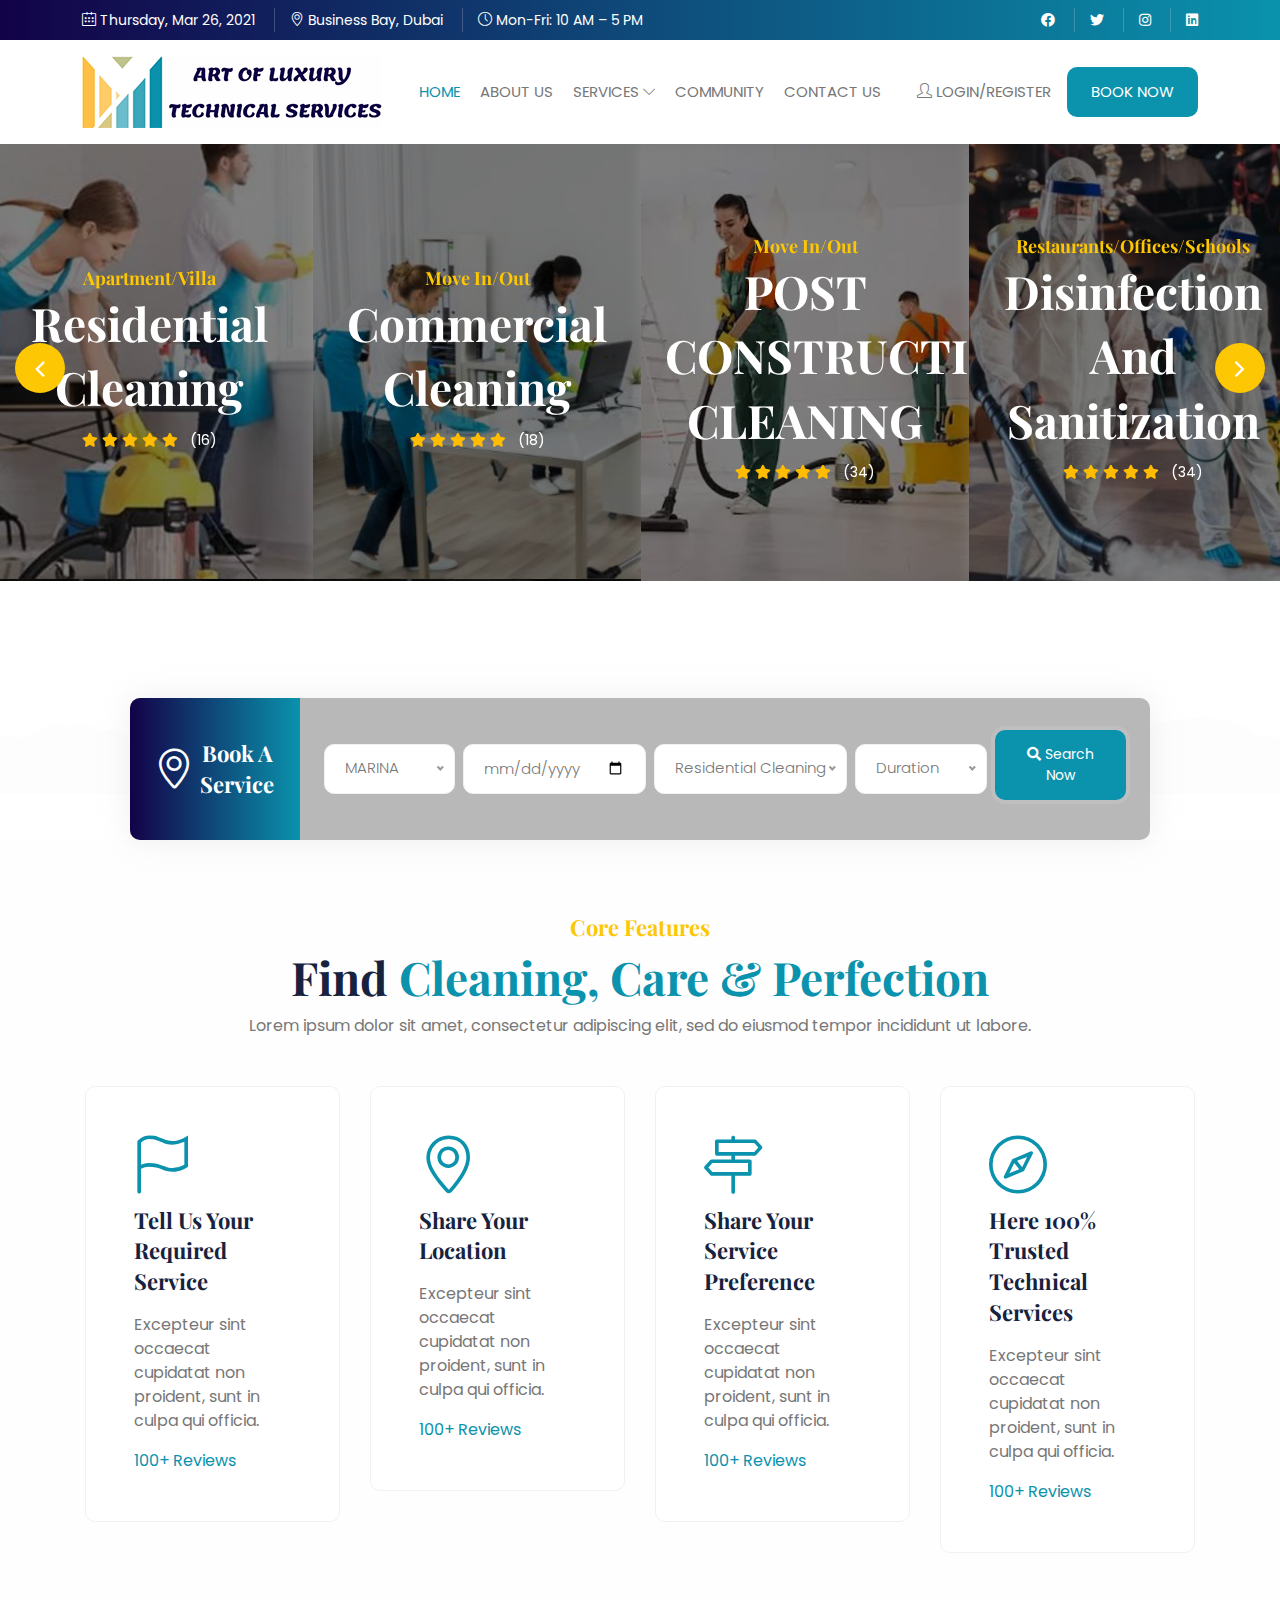
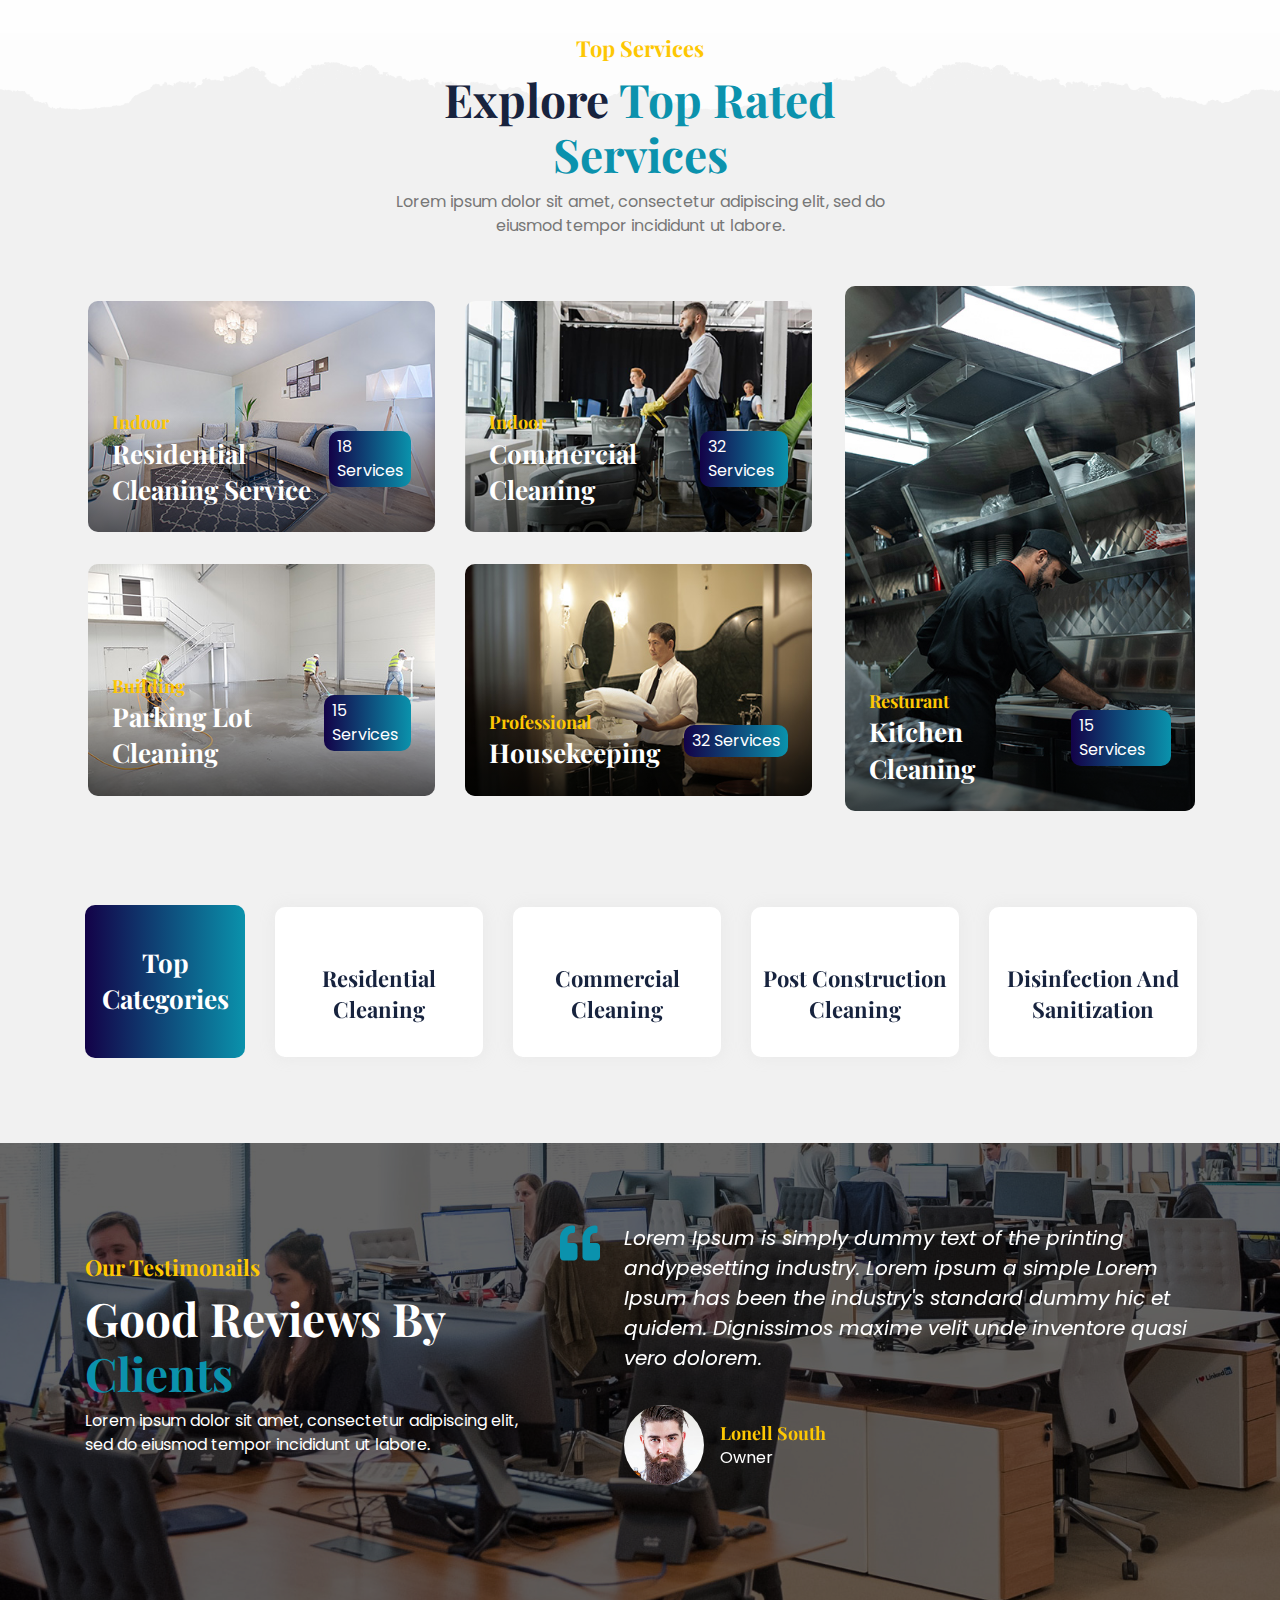
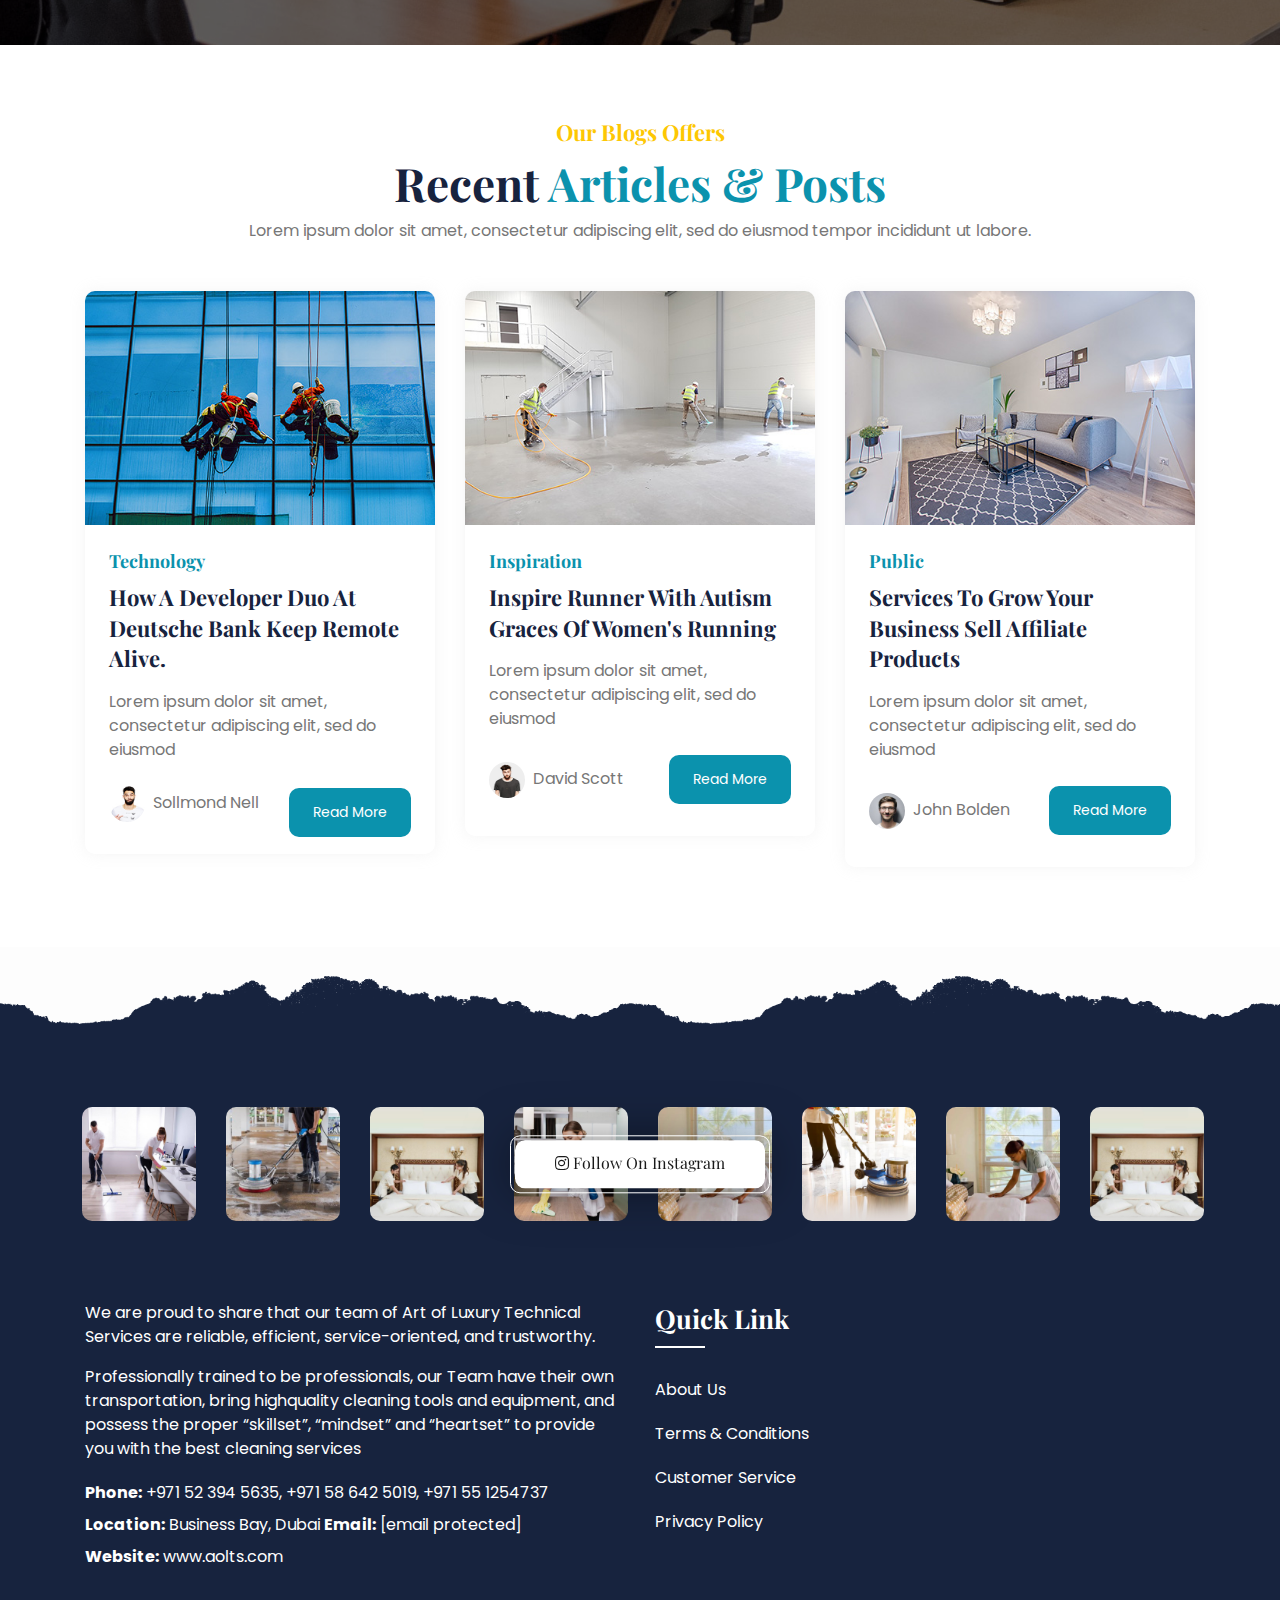
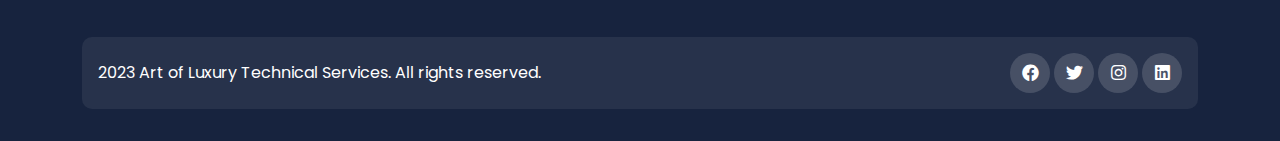
==== commit 9d0aff5c: "Sunday Commit" ====
--- a/index.html
+++ b/index.html
@@ -4,7 +4,7 @@
 <head>
 <meta charset="UTF-8">
 <meta name="viewport" content="width=device-width, initial-scale=1">
-<title>Art of Luxuary Technical Services</title>
+<title>Art of Luxury Technical Services</title>
 
 <link rel="shortcut icon" type="image/x-icon" href="images/favicon.png">
 
@@ -87,7 +87,7 @@
 <a href="#" data-bs-toggle="modal" data-bs-target="#exampleModal" class="me-3">
 <i class="icon-user"></i> Login/Register
 </a>
-<a href="#" class="nir-btn white">Book Now</a>
+<a href="book-services.html" class="nir-btn white">Book Now</a>
 </div>
 <div id="slicknav-mobile"></div>
 </div>
@@ -108,7 +108,7 @@
 <div class="trend-content1 px-4  top-50 bottom-inherit translatey-50">
 <h5 class="theme1 mb-0"><i class="flaticon-location-pin"></i> Apartment/Villa</h5>
 <h2 class="mb-1 white"><a href="grid-leftfilter.html" class="white">Residential Cleaning</a></h2>
-<!--<div class="rating-main pb-1">
+<div class="rating-main pb-1">
 <div class="rating">
 <span class="fa fa-star checked"></span>
 <span class="fa fa-star checked"></span>
@@ -117,14 +117,14 @@
 <span class="fa fa-star checked"></span>
 <span class="ms-2 white">(16)</span>
 </div>
-</div>-->
+</div>
 <div class="entry-meta text-center">
 <!-- <div class="entry-author mb-1">
 <p class="mb-0 white"><span class="theme1 fw-bold fs-5"> $180.00</span> | Per person</p>
 </div>
 <div class="entry-author">
 <i class="icon-calendar white"></i>
-<span class="fw-bold white"> 6 Days Tours</span>
+<span class="fw-bold white"> 6 Days Services</span>
 </div> -->
 </div>
 </div>
@@ -139,7 +139,7 @@
 <div class="trend-content1 px-4 top-50 bottom-inherit translatey-50">
 <h5 class="theme1 mb-0"><i class="flaticon-location-pin"></i> Move In/Out</h5>
 <h2 class="mb-1 white"><a href="grid-leftfilter.html" class="white">Commercial Cleaning</a></h2>
-<!--<div class="rating-main pb-1">
+<div class="rating-main pb-1">
 <div class="rating">
 <span class="fa fa-star checked"></span>
 <span class="fa fa-star checked"></span>
@@ -148,14 +148,14 @@
 <span class="fa fa-star checked"></span>
 <span class="ms-2 white">(18)</span>
 </div>
-</div>-->
+</div>
 <div class="entry-meta text-center">
 <!-- <div class="entry-author mb-1">
 <p class="mb-0 white"><span class="theme1 fw-bold fs-5"> $190.00</span> | Per person</p>
 </div>
 <div class="entry-authorr">
 <i class="icon-calendar white"></i>
-<span class="fw-bold white"> 9 Days Tours</span>
+<span class="fw-bold white"> 9 Days Services</span>
 </div> -->
 </div>
 </div>
@@ -170,7 +170,7 @@
 <div class="trend-content1 px-4 top-50 bottom-inherit translatey-50">
 <h5 class="theme1 mb-0"><i class="flaticon-location-pin"></i> Move In/Out</h5>
 <h2 class="mb-1 white"><a href="grid-leftfilter.html" class="white">POST CONSTRUCTION CLEANING</a></h2>
-<!--<div class="rating-main pb-1">
+<div class="rating-main pb-1">
 <div class="rating">
 <span class="fa fa-star checked"></span>
 <span class="fa fa-star checked"></span>
@@ -179,14 +179,14 @@
 <span class="fa fa-star checked"></span>
 <span class="ms-2 white">(34)</span>
 </div>
-</div>-->
+</div>
 <div class="entry-meta text-center">
 <!-- <div class="entry-author mb-1">
 <p class="mb-0 white"><span class="theme1 fw-bold fs-5"> $310.00</span> | Per person</p>
 </div>
 <div class="entry-author">
 <i class="icon-calendar white"></i>
-<span class="fw-bold white"> 10 Days Tours</span>
+<span class="fw-bold white"> 10 Days Services</span>
 </div> -->
 </div>
 </div>
@@ -201,7 +201,7 @@
 <div class="trend-content1 px-4 top-50 bottom-inherit translatey-50">
 <h5 class="theme1 mb-0"><i class="flaticon-location-pin"></i> Restaurants/Offices/Schools</h5>
 <h2 class="mb-1 white"><a href="grid-leftfilter.html" class="white">Disinfection and Sanitization</a></h2>
-<!--<div class="rating-main pb-1">
+<div class="rating-main pb-1">
 <div class="rating">
 <span class="fa fa-star checked"></span>
 <span class="fa fa-star checked"></span>
@@ -210,14 +210,14 @@
 <span class="fa fa-star checked"></span>
 <span class="ms-2 white">(34)</span>
 </div>
-</div>-->
+</div>
 <div class="entry-meta text-center">
 <!-- <div class="entry-author mb-1">
 <p class="mb-0 white"><span class="theme1 fw-bold fs-5"> $310.00</span> | Per person</p>
 </div>
 <div class="entry-author">
 <i class="icon-calendar white"></i>
-<span class="fw-bold white"> 10 Days Tours</span>
+<span class="fw-bold white"> 10 Days Services</span>
 </div> -->
 </div>
 </div>
@@ -233,7 +233,7 @@
 <h5 class="theme1 mb-0"><i class="flaticon-location-pin"></i> Office
 </h5>
 <h2 class="mb-1 white"><a href="grid-leftfilter.html" class="white">Parking Lot Cleaning</a></h2>
-<!--<div class="rating-main pb-1">
+<div class="rating-main pb-1">
 <div class="rating">
 <span class="fa fa-star checked"></span>
 <span class="fa fa-star checked"></span>
@@ -242,14 +242,14 @@
 <span class="fa fa-star checked"></span>
 <span class="ms-2 white">(22)</span>
 </div>
-</div>-->
+</div>
 <div class="entry-meta text-center">
 <!-- <div class="entry-author mb-1">
 <p class="mb-0 white"><span class="theme1 fw-bold fs-5"> $150.00</span> | Per person</p>
 </div>
 <div class="entry-author">
 <i class="icon-calendar white"></i>
-<span class="fw-bold white"> 3 Days Tours</span>
+<span class="fw-bold white"> 3 Days Services</span>
 </div> -->
 </div>
 </div>
@@ -265,7 +265,7 @@
 <h5 class="theme1 mb-0"><i class="flaticon-location-pin"></i> Building/Offices/Supermaket
 </h5>
 <h2 class="mb-1 white"><a href="grid-leftfilter.html" class="white">Window Cleaning</a></h2>
-<!--<div class="rating-main pb-1">
+<div class="rating-main pb-1">
 <div class="rating">
 <span class="fa fa-star checked"></span>
 <span class="fa fa-star checked"></span>
@@ -274,14 +274,14 @@
 <span class="fa fa-star checked"></span>
 <span class="ms-2 white">(22)</span>
 </div>
-</div>-->
+</div>
 <div class="entry-meta text-center">
 <!-- <div class="entry-author mb-1">
 <p class="mb-0 white"><span class="theme1 fw-bold fs-5"> $150.00</span> | Per person</p>
 </div>
 <div class="entry-author">
 <i class="icon-calendar white"></i>
-<span class="fw-bold white"> 3 Days Tours</span>
+<span class="fw-bold white"> 3 Days Services</span>
 </div> -->
 </div>
 </div>
@@ -297,7 +297,7 @@
 <h5 class="theme1 mb-0"><i class="flaticon-location-pin"></i> Home/Warehouse
 </h5>
 <h2 class="mb-1 white"><a href="grid-leftfilter.html" class="white">Grout Cleaning</a></h2>
-<!--<div class="rating-main pb-1">
+<div class="rating-main pb-1">
 <div class="rating">
 <span class="fa fa-star checked"></span>
 <span class="fa fa-star checked"></span>
@@ -307,13 +307,13 @@
 <span class="ms-2 white">(22)</span>
 </div>
 </div>-->
-<!-- <div class="entry-meta text-center">
+< <div class="entry-meta text-center">
 <div class="entry-author mb-1">
 <p class="mb-0 white"><span class="theme1 fw-bold fs-5"> $150.00</span> | Per person</p>
 </div>
 <div class="entry-author">
 <i class="icon-calendar white"></i>
-<span class="fw-bold white"> 3 Days Tours</span>
+<span class="fw-bold white"> 3 Days Services</span>
 </div> 
 </div> -->
 </div>
@@ -329,7 +329,7 @@
 <h5 class="theme1 mb-0"><i class="flaticon-location-pin"></i> Indoor/Outdoor 
 </h5>
 <h2 class="mb-1 white"><a href="grid-leftfilter.html" class="white">Artificial Grass Cleaning</a></h2>
-<!--<div class="rating-main pb-1">
+<div class="rating-main pb-1">
 <div class="rating">
 <span class="fa fa-star checked"></span>
 <span class="fa fa-star checked"></span>
@@ -339,13 +339,13 @@
 <span class="ms-2 white">(22)</span>
 </div>
 </div>-->
-<!-- <div class="entry-meta text-center">
+< <div class="entry-meta text-center">
 <div class="entry-author mb-1">
 <p class="mb-0 white"><span class="theme1 fw-bold fs-5"> $150.00</span> | Per person</p>
 </div>
 <div class="entry-author">
 <i class="icon-calendar white"></i>
-<span class="fw-bold white"> 3 Days Tours</span>
+<span class="fw-bold white"> 3 Days Services</span>
 </div> 
 </div> -->
 </div>
@@ -361,7 +361,7 @@
 <h5 class="theme1 mb-0"><i class="flaticon-location-pin"></i> Indoor Furniture
 </h5>
 <h2 class="mb-1 white"><a href="grid-leftfilter.html" class="white">Steam Cleaning</a></h2>
-<!--<div class="rating-main pb-1">
+<div class="rating-main pb-1">
 <div class="rating">
 <span class="fa fa-star checked"></span>
 <span class="fa fa-star checked"></span>
@@ -371,13 +371,13 @@
 <span class="ms-2 white">(22)</span>
 </div>
 </div>-->
-<!-- <div class="entry-meta text-center">
+< <div class="entry-meta text-center">
 <div class="entry-author mb-1">
 <p class="mb-0 white"><span class="theme1 fw-bold fs-5"> $150.00</span> | Per person</p>
 </div>
 <div class="entry-author">
 <i class="icon-calendar white"></i>
-<span class="fw-bold white"> 3 Days Tours</span>
+<span class="fw-bold white"> 3 Days Services</span>
 </div> 
 </div> -->
 </div>
@@ -393,7 +393,7 @@
 <h5 class="theme1 mb-0"><i class="flaticon-location-pin"></i> Home
 </h5>
 <h2 class="mb-1 white"><a href="grid-leftfilter.html" class="white">Maid Services</a></h2>
-<!--<div class="rating-main pb-1">
+<div class="rating-main pb-1">
 <div class="rating">
 <span class="fa fa-star checked"></span>
 <span class="fa fa-star checked"></span>
@@ -403,13 +403,13 @@
 <span class="ms-2 white">(22)</span>
 </div>
 </div>-->
-<!-- <div class="entry-meta text-center">
+< <div class="entry-meta text-center">
 <div class="entry-author mb-1">
 <p class="mb-0 white"><span class="theme1 fw-bold fs-5"> $150.00</span> | Per person</p>
 </div>
 <div class="entry-author">
 <i class="icon-calendar white"></i>
-<span class="fw-bold white"> 3 Days Tours</span>
+<span class="fw-bold white"> 3 Days Services</span>
 </div> 
 </div> -->
 </div>
@@ -425,7 +425,7 @@
 <h5 class="theme1 mb-0"><i class="flaticon-location-pin"></i> Room Attendent
 </h5>
 <h2 class="mb-1 white"><a href="grid-leftfilter.html" class="white">House Keeping</a></h2>
-<!--<div class="rating-main pb-1">
+<div class="rating-main pb-1">
 <div class="rating">
 <span class="fa fa-star checked"></span>
 <span class="fa fa-star checked"></span>
@@ -435,13 +435,13 @@
 <span class="ms-2 white">(22)</span>
 </div>
 </div>-->
-<!-- <div class="entry-meta text-center">
+< <div class="entry-meta text-center">
 <div class="entry-author mb-1">
 <p class="mb-0 white"><span class="theme1 fw-bold fs-5"> $150.00</span> | Per person</p>
 </div>
 <div class="entry-author">
 <i class="icon-calendar white"></i>
-<span class="fw-bold white"> 3 Days Tours</span>
+<span class="fw-bold white"> 3 Days Services</span>
 </div> 
 </div> -->
 </div>
@@ -457,7 +457,7 @@
 <h5 class="theme1 mb-0"><i class="flaticon-location-pin"></i> Public Area
 </h5>
 <h2 class="mb-1 white"><a href="grid-leftfilter.html" class="white">House Keeping</a></h2>
-<!--<div class="rating-main pb-1">
+<div class="rating-main pb-1">
 <div class="rating">
 <span class="fa fa-star checked"></span>
 <span class="fa fa-star checked"></span>
@@ -467,13 +467,13 @@
 <span class="ms-2 white">(22)</span>
 </div>
 </div>-->
-<!-- <div class="entry-meta text-center">
+< <div class="entry-meta text-center">
 <div class="entry-author mb-1">
 <p class="mb-0 white"><span class="theme1 fw-bold fs-5"> $150.00</span> | Per person</p>
 </div>
 <div class="entry-author">
 <i class="icon-calendar white"></i>
-<span class="fw-bold white"> 3 Days Tours</span>
+<span class="fw-bold white"> 3 Days Services</span>
 </div> 
 </div> -->
 </div>
@@ -498,11 +498,72 @@
  <div class="form-group me-2">
 <div class="input-box">
 <select class="niceSelect">
-<option value="1">Destination</option>
-<option value="2">Argentina</option>
-<option value="3">Belgium</option>
-<option value="4">Canada</option>
-<option value="5">Denmark</option>
+<option value="MARINA">MARINA</option>
+<option value="JUMEIRAH">JUMEIRAH</option>
+<option value="JBR">JBR</option>
+<option value="JLT">JLT</option>
+<option value="JVT">JVT</option>
+<option value="MEADOWS">MEADOWS</option>
+<option value="SPRINGS">SPRINGS</option>
+<option value="JEBEL ALI">JEBEL ALI</option>
+<option value="DISCOVER GARDENS">DISCOVER GARDENS</option>
+<option value="THE GARDENS">THE GARDENS</option>
+<option value="AL SUFUOH">AL SUFUOH</option>
+<option value="BARSHA">BARSHA</option>
+<option value="JUMEIRAH ISLAND">JUMEIRAH ISLAND</option>
+<option value="JUMEIRAH HEIGHTS">JUMEIRAH HEIGHTS</option>
+<option value="SHORELINE">SHORELINE</option>
+<option value="BADRA RESIDENCE">BADRA RESIDENCE</option>
+<option value="AJ FURJAN">AJ FURJAN</option>
+<option value="EMAAR SOUTH">EMAAR SOUTH</option>
+<option value="EMIRATES HILLS">EMIRATES HILLS</option>
+<option value="THE LAKES">THE LAKES</option>
+<option value="TECOM">TECOM</option>
+<option value="INTERNET CITY">INTERNET CITY</option>
+<option value="DIP">DIP</option>
+<option value="IBN BATUTA">IBN BATUTA</option>
+<option value="ARABIAN RANCHES">ARABIAN RANCHES</option>
+<option value="SPORTS CITY">SPORTS CITY</option>
+<option value="REEMRAM">REEMRAM</option>
+<option value="DUBAI HILLS">DUBAI HILLS</option>
+<option value="MIRA OASIS">MIRA OASIS</option>
+<option value="TOWNSQUARE">TOWNSQUARE</option>
+<option value="DUBAI SOUTH">DUBAI SOUTH</option>
+<option value="PRODUCTION CITY">PRODUCTION CITY</option>
+<option value="AL REEM">AL REEM</option>
+<option value="MOTOR CITY">MOTOR CITY</option>
+<option value="STUDIO CITY">STUDIO CITY</option>
+<option value="LAYAN COMMUNITY">LAYAN COMMUNITY</option>
+<option value="SERENA BELLA CASA">SERENA BELLA CASA</option>
+<option value="MUDON">MUDON</option>
+<option value="JVC">JVC</option>
+<option value="BARSHA SOUTH">BARSHA SOUTH</option>
+<option value="ARJAN">ARJAN</option>
+<option value="JUMEIRAH GOLF STATE">JUMEIRAH GOLF STATE</option>
+<option value="BUSINESS BAY">BUSINESS BAY</option>
+<option value="AL QOUZ">AL QOUZ</option>
+<option value="DUBAI LAND">DUBAI LAND</option>
+<option value="INTERNATIONAL CITY">INTERNATIONAL CITY</option>
+<option value="DOWNTOWN">DOWNTOWN</option>
+<option value="SHEIK ZAYED">SHEIK ZAYED</option>
+<option value="DIFC">DIFC</option>
+<option value="AL WARQA">AL WARQA</option>
+<option value="AL WASL">AL WASL</option>
+<option value="AL SAFA">AL SAFA</option>
+<option value="UM SUQIEM">UM SUQIEM</option>
+<option value="MEYDAN">MEYDAN</option>
+<option value="NAD AL SHEBA">NAD AL SHEBA</option>
+<option value="ZABEEL">ZABEEL</option>
+<option value="JUMEIRAH 1,2,3">JUMEIRAH 1,2,3</option>
+<option value="JADDAF">JADDAF</option>
+<option value="CREEK">CREEK</option>
+<option value="THE VILLA">THE VILLA</option>
+<option value="AL BARARI">AL BARARI</option>
+<option value="FALCON CITY">FALCON CITY</option>
+<option value="MAJAN">MAJAN</option>
+<option value="LIVING LEGENDS">LIVING LEGENDS</option>
+<option value="NAD AL HAMAR">NAD AL HAMAR</option>
+<option value="MIRDAFF">MIRDAFF</option>
 </select>
 </div>
 </div>
@@ -514,16 +575,25 @@
 <div class="form-group me-2">
 <div class="input-box">
 <select class="niceSelect">
-<option value="1">Travel Type</option>
-<option value="2">City Tour</option>
-<option value="3">Family Tour</option>
+<option value="Residential Cleaning">Residential Cleaning</option>
+<option value="Commercial Cleaning">Commercial Cleaning</option>
+<option value="Post Construction Cleaning">Post Construction Cleaning</option>
+<option value="Disinfection And Sanitization">Disinfection And Sanitization</option>
+<option value="Parking Lot Cleaning">Parking Lot Cleaning</option>
+<option value="Windows Cleaning">Windows Cleaning</option>
+<option value="Grout Cleaning">Grout Cleaning</option>
+<option value="Artificial Grass Cleaning">Artificial Grass Cleaning</option>
+<option value="Room Steaming">Room Steaming</option>
+<option value="Maids Service">Maids Service</option>
+<option value="Hotel Housekeeping(Room Attendants)">Hotel Housekeeping(Room Attendants)</option>
+<option value="Hotel Housekeeping(Public Area)">Hotel Housekeeping(Public Area)</option>
 </select>
 </div>
 </div>
 <div class="form-group me-2">
 <div class="input-box">
 <select class="niceSelect">
-<option value="1">Tour Duration</option>
+<option value="1"> Duration</option>
 <option value="2">5 days</option>
 <option value="3">7 Days</option>
 </select>
@@ -607,7 +677,8 @@
 </section>
 
 
-<section class="trending pb-3 pt-0">
+<section class="trending bg-grey pb-3 pt-0">
+<div class="section-shape top-0" style="background-image: url(images/shape8.png);"></div>
 <div class="container">
 <div class="section-title mb-6 w-50 mx-auto text-center">
 <h4 class="mb-1 theme1">Top Services</h4>
@@ -623,10 +694,10 @@
 <img src="images/destination/destination4.jpg" alt="image">
 <div class="trend-content d-flex align-items-center justify-content-between position-absolute bottom-0 p-4 w-100 z-index">
 <div class="trend-content-title">
-<h5 class="mb-0"><a href="tour-grid.html" class="theme1">Italy</a></h5>
-<h3 class="mb-0 white">Caspian Valley</h3>
-</div>
-<span class="white bg-theme3 p-1 px-2 rounded">18 Tours</span>
+<h5 class="mb-0"><a href="tour-grid.html" class="theme1">Indoor</a></h5>
+<h3 class="mb-0 white">Residential Cleaning Service</h3>
+</div>
+<span class="white bg-theme3 p-1 px-2 rounded">18 Services</span>
 </div>
 <div class="color-overlay"></div>
 </div>
@@ -638,10 +709,10 @@
 <img src="images/destination/destination5.jpg" alt="image">
 <div class="trend-content d-flex align-items-center justify-content-between position-absolute bottom-0 p-4 w-100 z-index">
 <div class="trend-content-title">
-<h5 class="mb-0"><a href="tour-grid.html" class="theme1">Florida</a></h5>
-<h3 class="mb-0 white">America</h3>
-</div>
-<span class="white bg-theme3 p-1 px-2 rounded">32 Tours</span>
+<h5 class="mb-0"><a href="tour-grid.html" class="theme1">Indoor</a></h5>
+<h3 class="mb-0 white">Commercial Cleaning</h3>
+</div>
+<span class="white bg-theme3 p-1 px-2 rounded">32 Services</span>
 </div>
 <div class="color-overlay"></div>
 </div>
@@ -653,10 +724,10 @@
 <img src="images/destination/destination3.jpg" alt="image">
 <div class="trend-content d-flex align-items-center justify-content-between position-absolute bottom-0 p-4 w-100">
 <div class="trend-content-title">
-<h5 class="mb-0"><a href="tour-grid.html" class="theme1">Moscow</a></h5>
-<h3 class="mb-0 white">Russia</h3>
-</div>
-<span class="white bg-theme3 p-1 px-2 rounded">15 Tours</span>
+<h5 class="mb-0"><a href="tour-grid.html" class="theme1">Building</a></h5>
+<h3 class="mb-0 white">Parking Lot Cleaning</h3>
+</div>
+<span class="white bg-theme3 p-1 px-2 rounded">15 Services</span>
 </div>
 <div class="color-overlay"></div>
 </div>
@@ -668,10 +739,10 @@
 <img src="images/destination/destination2.jpg" alt="image">
 <div class="trend-content d-flex align-items-center justify-content-between position-absolute bottom-0 p-4 w-100 z-index">
 <div class="trend-content-title">
-<h5 class="mb-0"><a href="tour-grid.html" class="theme1">Florida</a></h5>
-<h3 class="mb-0 white">America</h3>
-</div>
-<span class="white bg-theme3 p-1 px-2 rounded">32 Tours</span>
+<h5 class="mb-0"><a href="tour-grid.html" class="theme1">Professional</a></h5>
+<h3 class="mb-0 white">Housekeeping</h3>
+</div>
+<span class="white bg-theme3 p-1 px-2 rounded">32 Services</span>
 </div>
 <div class="color-overlay"></div>
 </div>
@@ -685,19 +756,110 @@
 <img src="images/destination/destination1.jpg" alt="image">
 <div class="trend-content d-flex align-items-center justify-content-between position-absolute bottom-0 p-4 w-100 z-index">
 <div class="trend-content-title">
-<h5 class="mb-0"><a href="tour-grid.html" class="theme1">England</a></h5>
-<h3 class="mb-0 white">London</h3>
-</div>
-<span class="white bg-theme3 p-1 px-2 rounded">15 Tours</span>
+<h5 class="mb-0"><a href="tour-grid.html" class="theme1">Resturant</a></h5>
+<h3 class="mb-0 white">Kitchen Cleaning</h3>
+</div>
+<span class="white bg-theme3 p-1 px-2 rounded">15 Services</span>
 </div>
 <div class="color-overlay"></div>
 </div>
 </div>
 </div>
 </div>
+<div class="category-main-inner">
+<div class="row align-items-center">
+<div class="col-lg-2">
+<h3 class="mb-0 white bg-theme3 p-3 py-5 text-center rounded my-4">Top Categories</h3>
+</div>
+<div class="col-lg-10">
+<div class="row side-slider mt-4">
+<div class="col-lg-3 col-md-6 my-4">
+<div class="category-item box-shadow p-2 py-4 text-center bg-white rounded overflow-hidden">
+<div class="trending-topic-content">
+<img src="images/icons/004-camping-tent.png" class="mb-1 d-inline-block" alt="">
+<h4 class="mb-0"><a href="tour-grid.html">Residential Cleaning</a></h4>
+</div>
+</div>
+</div>
+<div class="col-lg-3 col-md-6 my-4">
+<div class="category-item box-shadow p-2 py-4 text-center bg-white rounded overflow-hidden">
+<div class="trending-topic-content text-center">
+<img src="images/icons/003-hiking.png" class="mb-1 d-inline-block" alt="">
+<h4 class="mb-0"><a href="tour-grid.html">Commercial Cleaning</a></h4>
+</div>
+ </div>
+</div>
+<div class="col-lg-3 col-md-6 my-4">
+<div class="category-item box-shadow p-2 py-4 text-center bg-white rounded overflow-hidden">
+<div class="trending-topic-content">
+<img src="images/icons/005-sunbed.png" class="mb-1 d-inline-block" alt="">
+<h4 class="mb-0"><a href="tour-grid.html">Post Construction Cleaning</a></h4>
+</div>
+</div>
+</div>
+<div class="col-lg-3 col-md-6 my-4">
+<div class="category-item box-shadow p-2 py-4 text-center bg-white rounded overflow-hidden">
+<div class="trending-topic-content">
+<img src="images/icons/006-surf.png" class="mb-1 d-inline-block" alt="">
+<h4 class="mb-0"><a href="tour-grid.html">Disinfection And Sanitization</a></h4>
+</div>
+</div>
+</div>
+<div class="col-lg-3 col-md-6 my-4">
+<div class="category-item box-shadow p2 py-4 text-center bg-white rounded overflow-hidden">
+<div class="trending-topic-content">
+<img src="images/icons/002-safari.png" class="mb-1 d-inline-block" alt="">
+<h4 class="mb-0"><a href="tour-grid.html">Parking Lot Cleaning</a></h4>
+</div>
+</div>
+</div>
+<div class="col-lg-3 col-md-6 my-4">
+<div class="category-item box-shadow p-2 py-4 text-center bg-white rounded overflow-hidden">
+<div class="trending-topic-content">
+<img src="images/icons/008-cycling.png" class="mb-1 d-inline-block" alt="">
+<h4 class="mb-0"><a href="tour-grid.html">Grout Cleaning</a></h4>
+</div>
+</div>
+</div>
+<div class="col-lg-3 col-md-6 my-4">
+<div class="category-item box-shadow p2 py-4 text-center bg-white rounded overflow-hidden">
+<img src="images/icons/007-hiking-1.png" class="mb-1 d-inline-block" alt="">
+<div class="trending-topic-content">
+<h4 class="mb-0"><a href="tour-grid.html">Artificial Grass Cleaning</a></h4>
+</div>
+</div>
+</div>
+<div class="col-lg-3 col-md-6 my-4">
+<div class="category-item box-shadow p2 py-4 text-center bg-white rounded overflow-hidden">
+<img src="images/icons/007-hiking-1.png" class="mb-1 d-inline-block" alt="">
+<div class="trending-topic-content">
+<h4 class="mb-0"><a href="tour-grid.html">Room Steaming</a></h4>
+</div>
+</div>
+</div>
+<div class="col-lg-3 col-md-6 my-4">
+<div class="category-item box-shadow p2 py-4 text-center bg-white rounded overflow-hidden">
+<img src="images/icons/007-hiking-1.png" class="mb-1 d-inline-block" alt="">
+<div class="trending-topic-content">
+<h4 class="mb-0"><a href="tour-grid.html">Maids Service</a></h4>
+</div>
+</div>
+</div>
+<div class="col-lg-3 col-md-6 my-4">
+<div class="category-item box-shadow p2 py-4 text-center bg-white rounded overflow-hidden">
+<img src="images/icons/007-hiking-1.png" class="mb-1 d-inline-block" alt="">
+<div class="trending-topic-content">
+<h4 class="mb-0"><a href="tour-grid.html">Hotel Housekeeping (Room Attendants & Public Area)</a></h4>
+</div>
+</div>
+</div>
+</div>
+</div>
+</div>
+</div>
 </div>
 </section>
-
+<!-- 
 
 <section class="trending bg-grey pt-17 pb-6">
 <div class="section-shape top-0" style="background-image: url(images/shape8.png);"></div>
@@ -705,8 +867,8 @@
 <div class="row align-items-center justify-content-between mb-6 ">
 <div class="col-lg-7">
 <div class="section-title text-center text-lg-start">
-<h4 class="mb-1 theme1">Top Pick</h4>
-<h2 class="mb-1">Best <span class="theme">Tour Packages</span></h2>
+<h4 class="mb-1 theme1">Our Blogs Offers</h4>
+<h2 class="mb-1">Recent <span class="theme">Articles & Posts</span></h2>
 <p>Lorem ipsum dolor sit amet, consectetur adipiscing elit, sed do eiusmod tempor incididunt ut labore.</p>
 </div>
 </div>
@@ -725,7 +887,7 @@
 <div class="trend-meta bg-theme3 white px-3 py-2 rounded">
 <div class="entry-author">
 <i class="icon-calendar"></i>
-<span class="fw-bold"> 9 Days Tours</span>
+<span class="fw-bold"> 9 Days Services</span>
 </div>
 </div>
 <h5 class="theme mb-1"><i class="flaticon-location-pin"></i> Croatia</h5>
@@ -759,7 +921,7 @@
  <div class="trend-meta bg-theme3 white px-3 py-2 rounded">
 <div class="entry-author">
 <i class="icon-calendar"></i>
-<span class="fw-bold"> 9 Days Tours</span>
+<span class="fw-bold"> 9 Days Services</span>
 </div>
 </div>
 <h5 class="theme mb-1"><i class="flaticon-location-pin"></i> Greece</h5>
@@ -793,7 +955,7 @@
 <div class="trend-meta bg-theme3 white px-3 py-2 rounded">
 <div class="entry-author">
 <i class="icon-calendar"></i>
-<span class="fw-bold"> 9 Days Tours</span>
+<span class="fw-bold"> 9 Days Services</span>
 </div>
 </div>
 <h5 class="theme mb-1"><i class="flaticon-location-pin"></i> Maldives</h5>
@@ -827,7 +989,7 @@
 <div class="trend-meta bg-theme3 white px-3 py-2 rounded">
 <div class="entry-author">
 <i class="icon-calendar"></i>
-<span class="fw-bold"> 5 Days Tours</span>
+<span class="fw-bold"> 5 Days Services</span>
 </div>
 </div>
 <h5 class="theme mb-1"><i class="flaticon-location-pin"></i> Greece</h5>
@@ -853,77 +1015,10 @@
 </div>
 </div>
 </div>
-<div class="category-main-inner">
-<div class="row align-items-center">
-<div class="col-lg-2">
-<h3 class="mb-0 white bg-theme3 p-3 py-5 text-center rounded my-4">Top Categories</h3>
-</div>
-<div class="col-lg-10">
-<div class="row side-slider">
-<div class="col-lg-3 col-md-6 my-4">
-<div class="category-item box-shadow p-2 py-4 text-center bg-white rounded overflow-hidden">
-<div class="trending-topic-content">
-<img src="images/icons/004-camping-tent.png" class="mb-1 d-inline-block" alt="">
-<h4 class="mb-0"><a href="tour-grid.html">Camping</a></h4>
-</div>
-</div>
-</div>
-<div class="col-lg-3 col-md-6 my-4">
-<div class="category-item box-shadow p-2 py-4 text-center bg-white rounded overflow-hidden">
-<div class="trending-topic-content text-center">
-<img src="images/icons/003-hiking.png" class="mb-1 d-inline-block" alt="">
-<h4 class="mb-0"><a href="tour-grid.html">Hiking</a></h4>
-</div>
- </div>
-</div>
-<div class="col-lg-3 col-md-6 my-4">
-<div class="category-item box-shadow p-2 py-4 text-center bg-white rounded overflow-hidden">
-<div class="trending-topic-content">
-<img src="images/icons/005-sunbed.png" class="mb-1 d-inline-block" alt="">
-<h4 class="mb-0"><a href="tour-grid.html">Beach Tours</a></h4>
-</div>
-</div>
-</div>
-<div class="col-lg-3 col-md-6 my-4">
-<div class="category-item box-shadow p-2 py-4 text-center bg-white rounded overflow-hidden">
-<div class="trending-topic-content">
-<img src="images/icons/006-surf.png" class="mb-1 d-inline-block" alt="">
-<h4 class="mb-0"><a href="tour-grid.html">Surfing</a></h4>
-</div>
-</div>
-</div>
-<div class="col-lg-3 col-md-6 my-4">
-<div class="category-item box-shadow p2 py-4 text-center bg-white rounded overflow-hidden">
-<div class="trending-topic-content">
-<img src="images/icons/002-safari.png" class="mb-1 d-inline-block" alt="">
-<h4 class="mb-0"><a href="tour-grid.html">Safari</a></h4>
-</div>
-</div>
-</div>
-<div class="col-lg-3 col-md-6 my-4">
-<div class="category-item box-shadow p-2 py-4 text-center bg-white rounded overflow-hidden">
-<div class="trending-topic-content">
-<img src="images/icons/008-cycling.png" class="mb-1 d-inline-block" alt="">
-<h4 class="mb-0"><a href="tour-grid.html">Cycling</a></h4>
-</div>
-</div>
-</div>
-<div class="col-lg-3 col-md-6 my-4">
-<div class="category-item box-shadow p2 py-4 text-center bg-white rounded overflow-hidden">
-<img src="images/icons/007-hiking-1.png" class="mb-1 d-inline-block" alt="">
-<div class="trending-topic-content">
-<h4 class="mb-0"><a href="tour-grid.html">Trekings</a></h4>
-</div>
-</div>
-</div>
-</div>
-</div>
-</div>
-</div>
-</div>
-</section>
-
-
+</div>
+</section> -->
+
+<!-- 
 <section class="trending pb-9">
 <div class="container">
 <div class="section-title mb-6 w-75 mx-auto text-center">
@@ -956,7 +1051,7 @@
 </div>
 <div class="entry-author">
 <i class="icon-calendar white"></i>
-<span class="fw-bold white"> 6 Days Tours</span>
+<span class="fw-bold white"> 6 Days Services</span>
 </div>
 </div>
 </div>
@@ -987,7 +1082,7 @@
 </div>
 <div class="entry-author">
 <i class="icon-calendar white"></i>
-<span class="fw-bold white"> 3 Days Tours</span>
+<span class="fw-bold white"> 3 Days Services</span>
 </div>
 </div>
 </div>
@@ -1018,7 +1113,7 @@
 </div>
 <div class="entry-author">
 <i class="icon-calendar white"></i>
-<span class="fw-bold white"> 3 Days Tours</span>
+<span class="fw-bold white"> 3 Days Services</span>
 </div>
 </div>
 </div>
@@ -1032,7 +1127,7 @@
 </div>
 </div>
 </div>
-</section>
+</section> -->
 
 
 <section class="testimonial pt-10 pb-20" style="background-image: url(images/bg/bg1.jpg);">
@@ -1058,7 +1153,7 @@
 <img src="images/testimonial/img1.jpg" alt="">
 <div class="author-title ms-3">
 <h5 class="m-0 theme1">Lonell South</h5>
-<span class="white">Accountant</span>
+<span class="white">Owner</span>
 </div>
 </div>
 </div>
@@ -1107,181 +1202,7 @@
 <div class="dot-overlay"></div>
 </section>
 
-
-<section class="trending trend-packages pt-0 pb-0 z-index3">
-<div class="container">
-<div class="trend-box mt-minus">
-<div class="row review-slider1 mx-0">
-<div class="col-lg-6 px-2">
-<div class="trend-full bg-white rounded box-shadow overflow-hidden">
-<div class="row m-0">
-<div class="col-lg-5 col-md-4 ps-md-0">
-<div class="trend-item2">
-<a href="tour-list.html" style="background-image: url(images/trending/trending1.jpg);"></a>
-<div class="ribbon ribbon-top-left"><span class="fw-bold">20% OFF</span></div>
-<div class="color-overlay"></div>
-</div>
-</div>
-<div class="col-lg-7 col-md-8">
-<div class="trend-content py-3 position-relative">
-<h5 class="theme mb-1"><i class="flaticon-location-pin"></i> Croatia</h5>
-<h3 class="mb-1"><a href="tour-grid.html">Piazza Castello</a></h3>
-<div class="rating-main d-flex align-items-center pb-2">
-<div class="rating">
-<span class="fa fa-star checked"></span>
-<span class="fa fa-star checked"></span>
-<span class="fa fa-star checked"></span>
-<span class="fa fa-star checked"></span>
-<span class="fa fa-star checked"></span>
-</div>
-<span class="ms-2">(12)</span>
-</div>
-<p>Duis aute irure dolor in reprehenderit in voluptate velit esse cillum</p>
-<div class="trend-meta border-b pb-2 mb-2">
-<div class="entry-author theme">
-<i class="icon-calendar"></i>
-<span> 9 Days Tours</span>
-</div>
-</div>
-<div class="entry-meta">
-<div class="entry-author d-flex align-items-center">
-<p class="mb-0"><span class="theme fw-bold fs-5"> $170.00</span> | Per person</p>
-</div>
-</div>
-</div>
-</div>
-</div>
-</div>
-</div>
-<div class="col-lg-6 px-2">
-<div class="trend-full bg-white rounded box-shadow overflow-hidden">
-<div class="row m-0">
-<div class="col-lg-5 col-md-4 ps-md-0">
-<div class="trend-item2">
-<a href="tour-list.html" style="background-image: url(images/trending/trending2.jpg);"></a>
-<div class="ribbon ribbon-top-left"><span class="fw-bold">10% OFF</span></div>
-<div class="color-overlay"></div>
-</div>
-</div>
-<div class="col-lg-7 col-md-8">
-<div class="trend-content py-3 position-relative">
-<h5 class="theme mb-1"><i class="flaticon-location-pin"></i> Greece</h5>
-<h3 class="mb-1"><a href="tour-grid.html">Santorini, Oia</a></h3>
-<div class="rating-main d-flex align-items-center pb-2">
-<div class="rating">
-<span class="fa fa-star checked"></span>
- <span class="fa fa-star checked"></span>
-<span class="fa fa-star checked"></span>
-<span class="fa fa-star checked"></span>
-<span class="fa fa-star checked"></span>
-</div>
-<span class="ms-2">(18)</span>
-</div>
-<p>Duis aute irure dolor in reprehenderit in voluptate velit esse cillum</p>
-<div class="trend-meta border-b pb-2 mb-2">
-<div class="entry-author theme">
-<i class="icon-calendar"></i>
-<span> 7 Days Tours</span>
-</div>
-</div>
-<div class="entry-meta">
-<div class="entry-author d-flex align-items-center">
-<p class="mb-0"><span class="theme fw-bold fs-5"> $210.00</span> | Per person</p>
-</div>
-</div>
-</div>
-</div>
-</div>
-</div>
-</div>
-<div class="col-lg-6 px-2">
-<div class="trend-full bg-white rounded box-shadow overflow-hidden">
-<div class="row m-0">
-<div class="col-lg-5 col-md-4 ps-md-0">
-<div class="trend-item2">
-<a href="tour-list.html" style="background-image: url(images/trending/trending3.jpg);"></a>
-<div class="ribbon ribbon-top-left"><span class="fw-bold">30% OFF</span></div>
-<div class="color-overlay"></div>
-</div>
-</div>
-<div class="col-lg-7 col-md-8">
-<div class="trend-content py-3 position-relative">
-<h5 class="theme mb-1"><i class="flaticon-location-pin"></i> Norway</h5>
-<h3 class="mb-1"><a href="tour-grid.html">Norway Lake</a></h3>
-<div class="rating-main d-flex align-items-center pb-2">
-<div class="rating">
-<span class="fa fa-star checked"></span>
-<span class="fa fa-star checked"></span>
-<span class="fa fa-star checked"></span>
-<span class="fa fa-star checked"></span>
-<span class="fa fa-star checked"></span>
-</div>
-<span class="ms-2">(17)</span>
-</div>
-<p>Duis aute irure dolor in reprehenderit in voluptate velit esse cillum</p>
-<div class="trend-meta border-b pb-2 mb-2">
-<div class="entry-author theme">
-<i class="icon-calendar"></i>
-<span> 6 Days Tours</span>
-</div>
-</div>
-<div class="entry-meta">
-<div class="entry-author d-flex align-items-center">
-<p class="mb-0"><span class="theme fw-bold fs-5"> $185.00</span> | Per person</p>
-</div>
-</div>
-</div>
-</div>
-</div>
-</div>
-</div>
-<div class="col-lg-6 px-2">
-<div class="trend-full bg-white rounded box-shadow overflow-hidden">
-<div class="row m-0">
-<div class="col-lg-5 col-md-4 ps-md-0">
-<div class="trend-item2">
-<a href="tour-list.html" style="background-image: url(images/trending/trending4.jpg);"></a>
-<div class="ribbon ribbon-top-left"><span class="fw-bold">15% OFF</span></div>
-<div class="color-overlay"></div>
-</div>
-</div>
-<div class="col-lg-7 col-md-8">
-<div class="trend-content py-3 position-relative">
-<h5 class="theme mb-1"><i class="flaticon-location-pin"></i> Maldives</h5>
-<h3 class="mb-1"><a href="tour-grid.html">Hurawalhi Island</a></h3>
-<div class="rating-main d-flex align-items-center pb-2">
-<div class="rating">
-<span class="fa fa-star checked"></span>
-<span class="fa fa-star checked"></span>
-<span class="fa fa-star checked"></span>
-<span class="fa fa-star checked"></span>
-<span class="fa fa-star checked"></span>
-</div>
-<span class="ms-2">(32)</span>
-</div>
-<p>Duis aute irure dolor in reprehenderit in voluptate velit esse cillum</p>
-<div class="trend-meta border-b pb-2 mb-2">
-<div class="entry-author theme">
-<i class="icon-calendar"></i>
-<span> 4 Days Tours</span>
-</div>
-</div>
-<div class="entry-meta">
-<div class="entry-author d-flex align-items-center">
-<p class="mb-0"><span class="theme fw-bold fs-5"> $260.00</span> | Per person</p>
-</div>
-</div>
-</div>
-</div>
-</div>
-</div>
-</div>
-</div>
-</div>
-</div>
-</section>
-
-
+<!-- 
 <section class="our-team pb-0">
 <div class="container">
 <div class="section-title mb-6 w-75 mx-auto text-center">
@@ -1350,52 +1271,93 @@
 </div>
 </div>
 </section>
-
-
-<section class="trending recent-articles pb-6 pt-5">
+ -->
+
+
+<section class="trending recent-articles pb-6">
 <div class="container">
 <div class="section-title mb-6 w-75 mx-auto text-center">
 <h4 class="mb-1 theme1">Our Blogs Offers</h4>
 <h2 class="mb-1">Recent <span class="theme">Articles & Posts</span></h2>
-<p>Lorem ipsum dolor sit amet, consectetur adipiscing elit, sed do eiusmod tempor incididunt ut labore.</p>
+<p>Lorem ipsum dolor sit amet, consectetur adipiscing elit, sed do eiusmod tempor incididunt ut labore.
+</p>
 </div>
 <div class="recent-articles-inner">
 <div class="row">
 <div class="col-lg-4">
-<div class="trend-item box-shadow bg-white mb-4 rounded">
+<div class="trend-item box-shadow bg-white mb-4 rounded overflow-hidden">
 <div class="trend-image">
-<img src="images/trending/trending10.jpg" alt="image">
-</div>
-<div class="trend-content-main p-4">
+<img src="images/trending/trending4.jpg" alt="image">
+</div>
+<div class="trend-content-main p-4 pb-2">
 <div class="trend-content">
 <h5 class="theme mb-1">Technology</h5>
-<h4 class="mb-0"><a href="detail-1.html">How a developer duo at Deutsche Bank keep remote alive.</a></h4>
+<h4><a href="detail-1.html">How a developer duo at Deutsche Bank keep remote
+alive.</a></h4>
+<p class="mb-3">
+Lorem ipsum dolor sit amet, consectetur adipiscing elit, sed do eiusmod
+</p>
+<div class="entry-meta d-flex align-items-center justify-content-between">
+<div class="entry-author mb-2">
+<img src="images/reviewer/2.jpg" alt="" class="rounded-circle me-1">
+<span>Sollmond Nell</span>
+</div>
+<div class="entry-button d-flex align-items-centermb-2">
+<a href="#" class="nir-btn">Read More</a>
+</div>
+</div>
 </div>
 </div>
 </div>
 </div>
 <div class="col-lg-4 col-md-6">
-<div class="trend-item box-shadow bg-white mb-4 rounded">
+<div class="trend-item box-shadow bg-white mb-4 rounded overflow-hidden">
 <div class="trend-image">
-<img src="images/trending/trending12.jpg" alt="image">
-</div>
-<div class="trend-content-main p-4">
+<img src="images/trending/trending2.jpg" alt="image">
+</div>
+<div class="trend-content-main p-4 pb-2">
 <div class="trend-content">
 <h5 class="theme mb-1">Inspiration</h5>
-<h4 class="mb-0"><a href="detail-1.html">Inspire Runner with Autism Graces of Women's Running</a></h4>
+<h4><a href="detail-1.html">Inspire Runner with Autism Graces of Women's Running</a>
+</h4>
+<p class="mb-3">
+Lorem ipsum dolor sit amet, consectetur adipiscing elit, sed do eiusmod
+</p>
+<div class="entry-meta d-flex align-items-center justify-content-between">
+<div class="entry-author mb-2">
+<img src="images/reviewer/1.jpg" alt="" class="rounded-circle me-1">
+<span>David Scott</span>
+</div>
+<div class="entry-button d-flex align-items-center mb-2">
+<a href="#" class="nir-btn">Read More</a>
+</div>
+</div>
 </div>
 </div>
 </div>
 </div>
 <div class="col-lg-4 col-md-6">
-<div class="trend-item box-shadow bg-white mb-4 rounded">
+<div class="trend-item box-shadow bg-white mb-4 rounded overflow-hidden">
 <div class="trend-image">
-<img src="images/trending/trending13.jpg" alt="image">
-</div>
-<div class="trend-content-main p-4">
+<img src="images/trending/trending3.jpg" alt="image">
+</div>
+<div class="trend-content-main p-4 pb-2">
 <div class="trend-content">
 <h5 class="theme mb-1">Public</h5>
-<h4 class="mb-0"><a href="detail-1.html">Services To Grow Your Business Sell Affiliate Products</a></h4>
+<h4><a href="detail-1.html">Services To Grow Your Business Sell Affiliate
+Products</a></h4>
+<p class="mb-3">
+Lorem ipsum dolor sit amet, consectetur adipiscing elit, sed do eiusmod
+</p>
+<div class="entry-meta d-flex align-items-center justify-content-between">
+<div class="entry-author mb-2">
+<img src="images/reviewer/3.jpg" alt="" class="rounded-circle me-1">
+<span>John Bolden</span>
+</div>
+<div class="entry-button d-flex align-items-center mb-2">
+<a href="#" class="nir-btn">Read More</a>
+</div>
+</div>
 </div>
 </div>
 </div>
@@ -1404,50 +1366,6 @@
 </div>
 </div>
 </section>
-
-<!-- 
-<section class="our-partner pt-0 pb-5">
-<div class="container">
-<div class="section-title mb-6 w-75 mx-auto text-center">
-<h4 class="mb-1 theme1">Our Partners</h4>
-<h2 class="mb-1">Our Awesome <span class="theme">partners</span></h2>
-<p>Lorem ipsum dolor sit amet, consectetur adipiscing elit, sed do eiusmod tempor incididunt ut labore.</p>
-</div>
-<div class="row align-items-center partner-in partner-slider">
-<div class="col-md-3 col-sm-6">
-<div class="partner-item p-4 py-2 rounded bg-lgrey">
-<img src="images/cl-1.png" alt="">
-</div>
-</div>
-<div class="col-md-3 col-sm-6">
-<div class="partner-item p-4 py-2 rounded bg-lgrey">
-<img src="images/cl-5.png" alt="">
-</div>
-</div>
-<div class="col-md-3 col-sm-6">
-<div class="partner-item p-4 py-2 rounded bg-lgrey">
-<img src="images/cl-2.png" alt="">
-</div>
-</div>
-<div class="col-md-3 col-sm-6">
-<div class="partner-item p-4 py-2 rounded bg-lgrey">
-<img src="images/cl-3.png" alt="">
-</div>
-</div>
-<div class="col-md-3 col-sm-6">
-<div class="partner-item p-4 py-2 rounded bg-lgrey">
-<img src="images/cl-4.png" alt="">
-</div>
-</div>
-<div class="col-md-3 col-sm-6">
-<div class="partner-item p-4 py-2 rounded bg-lgrey">
-<img src="images/cl-5.png" alt="">
-</div>
-</div>
-</div>
-</div>
-</section>
- -->
 
 <footer class="pt-20 pb-4" style="background-image: url(images/background_pattern.png);">
 <div class="section-shape top-0" style="background-image: url(images/shape8.png);"></div>
@@ -1606,7 +1524,7 @@
 <div class="container">
 <div class="copyright-inner rounded p-3 d-md-flex align-items-center justify-content-between">
 <div class="copyright-text">
-<p class="m-0 white">2023 Art of Luxuary Technical Services. All rights reserved.</p>
+<p class="m-0 white">2023 Art of Luxury Technical Services. All rights reserved.</p>
 </div>
 <div class="social-links">
 <ul>
--- a/css/style.css
+++ b/css/style.css
@@ -1 +1 @@
-@charset "UTF-8";@import "https://fonts.googleapis.com/css2?family=Poppins:wght@300;400;500;700&display=swap";@import "https://fonts.googleapis.com/css2?family=Playfair+Display:wght@400;500;600;700;800&display=swap";@import "https://fonts.googleapis.com/css2?family=Poppins:wght@300;400;500;700&display=swap";@import "https://fonts.googleapis.com/css2?family=Playfair+Display:wght@400;500;600;700;800&display=swap";header,nav,section,article,aside,footer{display:block}*{margin:0;padding:0}body{margin:0;padding:0;font-size:16px;line-height:1.5;font-family:poppins,sans-serif;overflow-x:hidden;font-weight:400;color:#777;background-size:cover;background-attachment:fixed;background-repeat:no-repeat}h1,h2,h3,h4,h5,h6{font-weight:700;font-family:playfair display,serif;text-transform:capitalize;margin:0 0 1rem;color:#17233e;line-height:1.4}h1 a,h2 a,h3 a,h4 a,h5 a,h6 a{color:#17233e;transition:all ease-in-out .5s;cursor:pointer;text-decoration:none}h1 a:hover,h1 a:focus,h2 a:hover,h2 a:focus,h3 a:hover,h3 a:focus,h4 a:hover,h4 a:focus,h5 a:hover,h5 a:focus,h6 a:hover,h6 a:focus{color:#0b92ad;transition:all ease-in-out .5s;outline:none;text-decoration:none!important}h1{font-size:58px}h2{font-size:46px}h3{font-size:26px}h4{font-size:22px}h5{font-size:18px}h6{font-size:16px}@media(max-width:991px){h1{font-size:48px}h2{font-size:36px}}@media(max-width:735px){h1{font-size:38px}h2{font-size:28px}h3{font-size:21px}}p{margin-bottom:8px}ul{margin:0;padding:0;list-style-type:none}ul li{margin-bottom:0;line-height:1.5;color:#777;position:relative;display:inline-block;padding:0}ol{margin:0;counter-reset:i;position:relative}ol li{font-size:16px;margin-bottom:10px;line-height:1.5;color:#777;padding-left:0;position:relative}a{color:#777;transition:all ease-in-out .5s;cursor:pointer;text-decoration:none}a:hover,a:focus{text-decoration:none;color:#0b92ad;transition:all ease-in-out .5s;outline:none}a:not([href]):not([tabindex]):focus,a:not([href]):not([tabindex]):hover{color:#0b92ad!important}::-webkit-input-placeholder{color:#777!important}:-ms-input-placeholder{color:#777!important}input::placeholder{color:#777!important}.row [class*=col-]{padding:0 15px}img{max-width:100%}.btn-info.focus,.btn-info:focus,.btn-info:active{outline:none;box-shadow:none!important;background:0 0!important;border:none!important}.container{position:relative;z-index:1}@media(max-width:767px){.container,.container-sm{max-width:100%}}.border{border-color:#f1f1f1!important}.before-none::before{display:none!important}.white{color:#fff!important}.theme{color:#0b92ad!important}.theme1{color:#fdc703!important}.theme2{color:#17233e!important}.black{color:#3f3f3f!important}.grey{color:#777!important}.title{color:#17233e!important}.bg-grey{background:#f1f1f1!important}.bg-lgrey{background:#fdfdfd!important}.bg-theme{background:#0b92ad!important}.bg-theme1{background:#fdc703!important}.bg-theme2{background:rgb(6,142,168)!important}.bg-theme3{background: rgb(19,2,72) !important; background: linear-gradient(90deg, rgba(19,2,72,1) 0%, rgba(10,146,172,1) 100%) !important} .bg-title{background:#17233e!important}.bg-fblack{background:#000!important}.bg-white{background:#fff!important}.bordernone{border:none!important}.border-b{border-bottom:1px dashed #f1f1f1!important}.border-all{border:1px solid #f1f1f1!important}.border-end{border-right:1px solid #f1f1f1!important}.rating span{color:#ffbc00;display:inline;font-size:14px}.small,small{font-size:85%}.mt-1,.my-1{margin-top:.5rem!important}.mt-2,.my-2{margin-top:1rem!important}.mt-3,.my-3{margin-top:1.5rem!important}.mt-4,.my-4{margin-top:2rem!important}.mt-5,.my-5{margin-top:2.5rem!important}.mt-6,.my-6{margin-top:3rem!important}.mt-7,.my-7{margin-top:3.5rem!important}.mt-8,.my-8{margin-top:4rem!important}.mt-9,.my-9{margin-top:4.5rem!important}.mt-10,.my-10{margin-top:5rem!important}.mt-minus{margin-top:-5rem!important}.mb-1,.my-1{margin-bottom:.5rem!important}.mb-2,.my-2{margin-bottom:1rem!important}.mb-3,.my-3{margin-bottom:1.5rem!important}.mb-4,.my-4{margin-bottom:2rem!important}.mb-5,.my-5{margin-bottom:2.5rem!important}.mb-6,.my-6{margin-bottom:3rem!important}.mb-7,.my-7{margin-bottom:3.5rem!important}.mb-8,.my-8{margin-bottom:4rem!important}.mb-9,.my-9{margin-bottom:4.5rem!important}.mb-10,.my-10{margin-bottom:5rem!important}.mb-minus{margin-bottom:-5rem!important}.pt-1,.py-1{padding-top:.5rem!important}.pt-2,.py-2{padding-top:1rem!important}.pt-3,.py-3{padding-top:1.5rem!important}.pt-4,.py-4{padding-top:2rem!important}.pt-5,.py-5{padding-top:2.5rem!important}.pt-6,.py-6{padding-top:3rem!important}.pt-7,.py-7{padding-top:3.5rem!important}.pt-8,.py-8{padding-top:4rem!important}.pt-9,.py-9{padding-top:4.5rem!important}.pt-10,.py-10{padding-top:5rem!important}.pt-14,.py-14{padding-top:7rem!important}.pt-17,.py-17{padding-top:8.5rem!important}.pt-18,.py-18{padding-top:9rem!important}.pt-19,.py-19{padding-top:9.5rem!important}.pt-20,.py-20{padding-top:10rem!important}.pt-lg-7,.py-lg-7{padding-top:3.5rem!important}.pb-1,.py-1{padding-bottom:.5rem!important}.pb-2,.py-2{padding-bottom:1rem!important}.pb-3,.py-3{padding-bottom:1.5rem!important}.pb-4,.py-4{padding-bottom:2rem!important}.pb-5,.py-5{padding-bottom:2.5rem!important}.pb-6,.py-6{padding-bottom:3rem!important}.pb-7,.py-7{padding-bottom:3.5rem!important}.pb-8,.py-8{padding-bottom:4rem!important}.pb-9,.py-9{padding-bottom:4.5rem!important}.pb-10,.py-10{padding-bottom:5rem!important}.pb-14,.py-14{padding-bottom:7rem!important}.pb-17,.py-17{padding-bottom:8.5rem!important}.pb-18,.py-18{padding-bottom:9rem!important}.pb-19,.py-19{padding-bottom:9.5rem!important}.pb-20,.my-20{padding-bottom:10rem!important}.pb-lg-7,.py-lg-7{padding-bottom:3.5rem!important}.top-minus-20{top:-20px!important}.top-minus-40{top:-40px!important}.top-inherit{top:inherit!important}.bottom-inherit{bottom:inherit!important}.translatey-50{transform:translateY(-50%)}.z-index1{z-index:1}.z-index2{z-index:2}.z-index3{z-index:4}.form-group{width:100%;display:inline-block}input[type=text],input[type=email],input[type=number],input[type=search],input[type=password],input[type=tel],input[type=date],input[type=time],textarea,select{font-size:15px;font-weight:300;background-color:#fff;border:1px solid #f1f1f1;border-radius:10px;padding:12px 20px;color:#777;margin-bottom:0;height:50px;box-shadow:none;width:100%}input[type=text]:focus,input[type=email]:focus,input[type=number]:focus,input[type=search]:focus,input[type=password]:focus,input[type=tel]:focus,input[type=date]:focus,input[type=time]:focus,textarea:focus,select:focus{outline:none;transition:all .5s ease;box-shadow:none}select{width:100%;height:inherit}select option{color:#3f3f3f}textarea{border-radius:none;resize:vertical;height:120px}label{display:inline-block;color:#777;margin-bottom:8px;font-weight:400;font-size:15px}blockquote{font-size:14px;font-weight:400;background-color:#0b92ad;margin-bottom:15px;border:0;padding:30px 70px;line-height:1.5;color:#fff;margin:20 0;font-style:italic;position:relative}blockquote :after{content:'';position:absolute;height:60%;width:2px;background:#fff;top:20%;left:35px}blockquote p{color:#fff;margin:0}blockquote :before{content:'\f10d';font-family:fontawesome;font-size:45px;position:absolute;bottom:26px;right:20px;color:#fff;transform:rotate(180deg)}blockquote span{position:relative;padding-left:20px}blockquote span :before{content:'';width:12px;height:1px;background:#0b92ad;position:absolute;left:0;top:50%;margin-top:-2px}table>tbody tr td,table>tbody tr th,table>tfoot tr td,table>tfoot tr th,table>thead tr td,table>thead tr th{padding:10px;vertical-align:sub!important;border:1px solid #f1f1f1}table>tbody tr:nth-child(even),table>tfoot tr:nth-child(even),table>thead tr:nth-child(even){background:#fdfdfd}table{width:100%}table thead tr th{border-bottom:none!important}.overlay,.dot-overlay,.color-overlay,.white-overlay,.left-overlay{position:absolute;top:0;left:0;width:100%;height:100%;background:#000;transition:all ease-in-out .5s;opacity:.5}.dot-overlay{background:#000 url(../images/dot-overlay.png) repeat;opacity:.6}.color-overlay{top:inherit;bottom:0;background:linear-gradient(to bottom,transparent,#000000);height:50%;opacity:.6}.left-overlay{background:linear-gradient(to left,transparent,#fff);height:100%;opacity:1}@media(max-width:639px){.color-overlay{height:100%;opacity:.4;background:#000}}.white-overlay{background:#fdfdfd;opacity:.5}section{padding:4.5rem 0 5rem;position:relative}.section-title,.section-title-w,.section-title-l{position:relative;z-index:1}.section-title h2,.section-title-w h2,.section-title-l h2{position:relative;line-height:1.2}.section-title-w:before{border-color:#fff!important}.section-title-w h2 span{color:rgb(6,142,168)}.section-title-l:before{left:0;right:inherit}@media(max-width:991px){.section-title{width:100%!important}}@media(max-width:767px){.section-title{width:100%!important;text-align:center!important}.section-title::before{left:0;right:0}}.row.slick-slider{margin:0 -15px}iframe{width:100%;border:none}.border-t{border-top:2px dashed #cccccc5e}.box-shadow{box-shadow:0 0 15px #cccccc37}.rounded{border-radius:10px!important}.rounded-start{border-top-left-radius:10px!important;border-bottom-left-radius:10px!important}.rounded-top{border-top-left-radius:10px!important;border-top-right-radius:10px!important}.nav-tabs{border-bottom:none;background:#fff;overflow:hidden;margin-bottom:30px}.nav-tabs>li.nav-item{margin:0 4px}.nav-tabs>li.nav-item button{border-radius:10px;padding:15px;margin:0;line-height:inherit;border:1px solid #f1f1f1;display:inline-block;width:100%}.nav-tabs>li.nav-item button:hover{color:#fff!important;border-color:#0b92ad;background:#0b92ad}.nav-tabs>li.nav-item button.active{color:#fff!important;border-color:#0b92ad;background:#0b92ad}.nav-tabs>li.nav-item button.active:hover{color:#fff!important;border-color:#0b92ad;background:#0b92ad}@media(max-width:991px){.nav-tabs{width:100%!important}}@media(max-width:767px){.nav-tabs>li.nav-item{margin:0 4px 4px}}.pagination-main{line-height:.8}.pagination-main .pagination{margin-top:0;margin-bottom:0;display:inline-block}.pagination-main .pagination li{padding-left:0;padding-bottom:0;margin-bottom:0}.pagination-main .pagination li:before,.pagination-main .pagination li:after{display:none}.pagination-main .pagination li a{padding:0;height:40px;line-height:38px;margin-right:9px;text-align:center;width:40px;color:#3f3f3f;font-size:14px;border:1px solid #f1f1f1;display:inline-block;background:#fdfdfd;background:#fff;border-radius:10px}.pagination-main .pagination li a:hover,.pagination-main .pagination li a:focus{background-color:#0b92ad;color:#fff!important;border-color:#0b92ad}.pagination-main .pagination li:last-child>a,.pagination-main .pagination li:last-child>span{border-radius:none;margin:0}.pagination-main .pagination li.active a{background:#0b92ad!important;border-color:#0b92ad!important;color:#fff}.pagination-main .pagination .prev a,.pagination-main .pagination .next a{border-radius:0}@media(max-width:567px){.pagination li a{height:30px;width:30px;line-height:28px}}@media(max-width:359px){.pagination li a{height:28px;width:28px;line-height:28px}}.fade:not(.show){opacity:1}.breadcrumb-main{background-repeat:no-repeat;background-position:top;background-size:cover;background-attachment:fixed;position:relative}.breadcrumb-main .breadcrumb-outer{background:0 0;position:relative;z-index:1}.breadcrumb-main .breadcrumb-outer:before{display:none}.breadcrumb-main .breadcrumb-outer .breadcrumb-content,.breadcrumb-main .breadcrumb-outer .bread-content{position:relative;text-align:center;justify-content:center;z-index:1}.breadcrumb-main .breadcrumb-outer .breadcrumb-content h1,.breadcrumb-main .breadcrumb-outer .bread-content h1{color:#fff;text-transform:uppercase;line-height:.6}.breadcrumb-main .breadcrumb-outer .bread-content nav{left:0;right:0}.breadcrumb{background:0 0;margin:0;padding:0;display:inline-block}.breadcrumb li,.breadcrumb li.active{margin-bottom:0;color:#fff}.breadcrumb li a,.breadcrumb li.active a{color:#0b92ad}.breadcrumb .breadcrumb-item+.breadcrumb-item:before{content:'|';color:#fff}@media(max-width:991px){.breadcrumb-main .breadcrumb-outer .breadcrumb-content{display:block!important;text-align:center!important}.breadcrumb-main .breadcrumb-outer .breadcrumb-content nav{right:0;margin:0}.breadcrumb-main .breadcrumb-outer .breadcrumb-content h2{margin:0!important}.breadcrumb-main .breadcrumb-outer .breadcrumb-content h1{font-size:44px}.cover-content{margin-bottom:2rem}}@media(max-width:811px){.breadcrumb-main .breadcrumb-outer .breadcrumb-content h1{font-size:36px}.page-cover h1{font-size:36px}.page-cover .author-detail{display:block!important}}@media(max-width:639px){.breadcrumb-main .breadcrumb-outer .breadcrumb-content h1{font-size:28px}.page-cover h1{font-size:28px}}@media(max-width:479px){.breadcrumb-main .breadcrumb-outer .breadcrumb-content{text-align:center}.breadcrumb-main .breadcrumb-outer .breadcrumb-content h1{font-size:24px}.breadcrumb-main .breadcrumb-outer .breadcrumb-content h2{display:block;font-size:40px}}button{border:none}.nir-btn,.nir-btn-black{position:relative;z-index:1;font-size:14px;text-align:center;padding:14px 24px;text-transform:capitalize;transition:all ease-in-out .5s;background:#0b92ad;color:#fff;display:inline-block;border-radius:10px;border:none;box-shadow:0 0 0 4px rgba(255,255,255,.1);overflow:hidden}.nir-btn::before,.nir-btn-black::before{position:absolute;left:0;width:0;height:100%;top:0;content:'';background:#fdc703;color:#fff!important;transition:all ease-in-out .5s;z-index:-1}.nir-btn:hover::before,.nir-btn-black:hover::before{width:100%;transition:all ease-in-out .5s}.nir-btn:hover,.nir-btn-black:hover{color:#fff!important;transition:all ease-in-out .5s}.nir-btn-black{background:#17233e}.nir-btn-black:before{color:#fff}.nir-btn-black:hover{background:#fff;color:#3f3f3f}.nir-btn-black:hover:before{color:#fdc703}input#submit{border:none}input#submit:hover{opacity:.8;background:#0b92ad!important;color:#fff}.item-slider .slick-prev,.item-slider .slick-next{top:-124px;background:#fff;border-radius:5px;border:1px solid #f1f1f1;width:50px;height:50px;line-height:1}.item-slider .slick-prev::before,.item-slider .slick-next::before{color:#777;font-size:28px;line-height:1.5}.item-slider .slick-prev:hover,.item-slider .slick-prev:focus,.item-slider .slick-next:hover,.item-slider .slick-next:focus{background:#0b92ad;border-color:#0b92ad}.item-slider .slick-prev:hover::before,.item-slider .slick-prev:focus::before,.item-slider .slick-next:hover::before,.item-slider .slick-next:focus::before{color:#fff}.item-slider .slick-prev{right:76px;left:inherit}.item-slider .slick-next{right:16px}.banner-slider .slick-prev,.banner-slider .slick-next{background:#fdc703;border-radius:50%;width:50px;height:50px}.banner-slider .slick-prev::before,.banner-slider .slick-next::before{color:#fff;font-size:28px;line-height:1.8}.banner-slider .slick-prev:hover,.banner-slider .slick-prev:focus,.banner-slider .slick-next:hover,.banner-slider .slick-next:focus{background:#17233e}.banner-slider .slick-prev{left:30px}.banner-slider .slick-next{right:30px}#preloader{position:fixed;top:0;left:0;right:0;bottom:0;background:#f4f4f4;z-index:999999}#preloader #status{position:fixed;content:'';display:block;top:50%;left:50%;width:400px;height:300px;margin:0 auto;background:url(../images/loader.gif);background-size:cover;background-position:center;opacity:1;transform:translate(-50%,-50%);visibility:visible;transition:all ease-in-out .5s;z-index:9999999999}#back-to-top{position:fixed;z-index:1000;bottom:20px;right:20px;display:none}#back-to-top a{display:block;width:50px;height:50px;background:#0b92ad;position:relative;transition:all ease-in-out .5s;text-align:center;border-radius:50%}#back-to-top a:after{position:absolute;content:'\f30c';font-family:"font awesome 5 free";font-size:20px;color:#fff;top:50%;left:50%;z-index:1;font-weight:700;transform:translate(-50%,-50%)}.alert{margin-bottom:10px;border-radius:0;color:#e83737;padding:0}.alert .alert-success{background:0 0;border:transparent;border-radius:0;color:#3c763d}.alert .alert-success h4{margin-bottom:8px}.alert .alert-success p{color:#fff}.ribbon{width:150px;height:150px;overflow:hidden;position:absolute;z-index:2}.ribbon::before,.ribbon::after{position:absolute;z-index:-1;content:'';display:block;border:5px solid #666}.ribbon span{position:absolute;display:block;width:225px;padding:10px 0;background-color:#fdc703;box-shadow:0 5px 10px rgba(0,0,0,.1);color:#fff;font-size:18px;text-shadow:0 1px 1px rgba(0,0,0,.2);text-transform:uppercase;text-align:center}.ribbon span.open{background:#5ecfb1}.ribbon-top-left{top:-10px;left:-10px}.ribbon-top-left:before,.ribbon-top-left:after{border-top-color:transparent;border-left-color:transparent}.ribbon-top-left:before{top:0;right:0}.ribbon-top-left:after{bottom:0;left:0}.ribbon-top-left span{right:-25px;top:40px;transform:rotate(-45deg)}.wickedpicker{width:120px!important;height:auto!important;z-index:9}.wickedpicker .wickedpicker__title{display:none!important}.wickedpicker__controls__control-up:before{content:""!important;font-family:"font awesome 5 free"!important;font-weight:900!important;color:#909090!important}.wickedpicker__controls__control-down:after{content:""!important;font-family:"font awesome 5 free"!important;font-weight:900!important;color:#909090!important}.accrodion-grp .accrodion+.accrodion{margin-top:10px}.accrodion-grp .accrodion .accrodion-title{border:1px solid #f1f1f1;background:#fff;padding:20px;cursor:pointer;transition:all ease-in-out .5s;border-radius:10px}.accrodion-grp .accrodion .accrodion-title h5{margin:0;position:relative;text-transform:capitalize;border:none}.accrodion-grp .accrodion .accrodion-title h5:before{content:'\f107';font-family:fontawesome;color:#222;font-size:20px;position:absolute;top:50%;right:0;-webkit-transform:translateY(-50%);transform:translateY(-50%)}.accrodion-grp .accrodion .accrodion-content{padding-top:10px}.accrodion-grp .accrodion .accrodion-content .inner{padding:30px}.accrodion-grp .accrodion .accrodion-content .inner p{margin:0;font-size:15px;line-height:25px;letter-spacing:.01em;color:#74787d}.accrodion-grp .accrodion.active .accrodion-title{background:#0b92ad;border-color:#0b92ad}.accrodion-grp .accrodion.active .accrodion-title h5{color:#fff}.accrodion-grp .accrodion.active .accrodion-title h5:before{content:'\f106';color:#fff}@media(max-width:567px){.accrodion-grp .accrodion .accrodion-title h5{font-size:14px}}@-webkit-keyframes rotated{0%{-webkit-transform:rotate(0);transform:rotate(0)}100%{-webkit-transform:rotate(360deg);transform:rotate(360deg)}}@keyframes rotated{0%{-webkit-transform:rotate(0);transform:rotate(0)}100%{-webkit-transform:rotate(360deg);transform:rotate(360deg)}}@-webkit-keyframes scale-upOne{0%{-webkit-transform:scale(1);transform:scale(1)}100%{-webkit-transform:scale(.2);transform:scale(.2)}}@keyframes scale-upOne{0%{-webkit-transform:scale(1);transform:scale(1)}100%{-webkit-transform:scale(.2);transform:scale(.2)}}@-webkit-keyframes zoom-fade-two{0%{-webkit-transform:scale(1.5);transform:scale(1.5)}50%{-webkit-transform:scale(1);transform:scale(1)}100%{-webkit-transform:scale(1.5);transform:scale(1.5)}}@keyframes zoom-fade-two{0%{-webkit-transform:scale(1.5);transform:scale(1.5)}50%{-webkit-transform:scale(1);transform:scale(1)}100%{-webkit-transform:scale(1.5);transform:scale(1.5)}}@-webkit-keyframes zoom-fade{0%{-webkit-transform:scale(1.2);transform:scale(1.2)}50%{-webkit-transform:scale(1);transform:scale(1)}100%{-webkit-transform:scale(1.2);transform:scale(1.2)}}@keyframes zoom-fade{0%{-webkit-transform:scale(1.2);transform:scale(1.2)}50%{-webkit-transform:scale(1);transform:scale(1)}100%{-webkit-transform:scale(1.2);transform:scale(1.2)}}@keyframes slide{from{background-position:0 0}to{background-position:-111px 0}}@-webkit-keyframes slide{from{background-position:0 0}to{background-position:-111px 0}}@-webkit-keyframes ripple{70%{box-shadow:0 0 0 40px transparent}100%{box-shadow:0 0 0 0 transparent}}@keyframes ripple{70%{box-shadow:0 0 0 40px transparent}100%{box-shadow:0 0 0 0 transparent}}@keyframes up-down{0%{-webkit-transform:translateY(-20px);transform:translateY(-20px)}50%{-webkit-transform:translateY(-10px);transform:translateY(-10px)}100%{-webkit-transform:translateY(-20px);transform:translateY(-20px)}}@keyframes jackInTheBox{from{opacity:0;transform:scale(.1) rotate(30deg);transform-origin:center bottom}50%{transform:rotate(-10deg)}70%{transform:rotate(3deg)}to{opacity:1;transform:scale(1)}}.jackInTheBox{animation-name:jackInTheBox}.animated{animation-duration:1s;animation-fill-mode:both}@-webkit-keyframes fadeInUp{0%{opacity:0;-webkit-transform:translateY(20px);transform:translateY(20px)}100%{opacity:1;-webkit-transform:translateY(0);transform:translateY(0)}}@keyframes fadeInUp{0%{opacity:0;-webkit-transform:translateY(20px);-ms-transform:translateY(20px);transform:translateY(20px)}100%{opacity:1;-webkit-transform:translateY(0);-ms-transform:translateY(0);transform:translateY(0)}}.fadeInUp{-webkit-animation-name:fadeInUp;animation-name:fadeInUp}@keyframes animationFramesOne{0%{-webkit-transform:translate(0px,0px) rotate(0deg);transform:translate(0px,0px) rotate(0deg)}20%{-webkit-transform:translate(73px,-1px) rotate(36deg);transform:translate(73px,-1px) rotate(36deg)}40%{-webkit-transform:translate(141px,72px) rotate(72deg);transform:translate(141px,72px) rotate(72deg)}60%{-webkit-transform:translate(83px,122px) rotate(108deg);transform:translate(83px,122px) rotate(108deg)}80%{-webkit-transform:translate(-40px,72px) rotate(144deg);transform:translate(-40px,72px) rotate(144deg)}100%{-webkit-transform:translate(0px,0px) rotate(0deg);transform:translate(0px,0px) rotate(0deg)}}@-webkit-keyframes animationFramesOne{0%{-webkit-transform:translate(0px,0px) rotate(0deg)}20%{-webkit-transform:translate(73px,-1px) rotate(36deg)}40%{-webkit-transform:translate(141px,72px) rotate(72deg)}60%{-webkit-transform:translate(83px,122px) rotate(108deg)}80%{-webkit-transform:translate(-40px,72px) rotate(144deg)}100%{-webkit-transform:translate(0px,0px) rotate(0deg)}}@keyframes animationFramesTwo{0%{transform:translate(0,0) rotate(0)}21%{transform:translate(40px,50px) rotate(35deg)}41%{transform:translate(-20px,-75px) rotate(48deg)}60%{transform:translate(25px,48px) rotate(125deg)}80%{transform:translate(16px,-15px) rotate(180deg)}100%{transform:translate(0,0) rotate(0)}}@-webkit-keyframes animationFramesTwo{0%{-webkit-transform:translate(0,0) rotate(0)}21%{-webkit-transform:translate(40px,5px) rotate(35deg)}41%{-webkit-transform:translate(-20px,-75px) rotate(48deg)}60%{-webkit-transform:translate(25px,48px) rotate(125deg)}80%{-webkit-transform:translate(16px,-15px) rotate(180deg)}100%{-webkit-transform:translate(0,0) rotate(0)}}@keyframes animationFramesThree{0%{transform:translate(0,0) rotate(0)}21%{transform:translate(4px,10px) rotate(360deg)}41%{transform:translate(25px,40px) rotate(360deg)}60%{transform:translate(35px,22px) rotate(360deg)}80%{transform:translate(17px,46px) rotate(360deg)}100%{transform:translate(0,0) rotate(0)}}@-webkit-keyframes animationFramesThree{0%{-webkit-transform:translate(0,0) rotate(0)}21%{-webkit-transform:translate(4px,-20px) rotate(360deg)}41%{-webkit-transform:translate(-50px,-80px) rotate(360deg)}60%{-webkit-transform:translate(-75px,-35px) rotate(360deg)}80%{-webkit-transform:translate(-20px,20px) rotate(360deg)}100%{-webkit-transform:translate(0,0) rotate(0)}}@-webkit-keyframes movebounce{0%{-webkit-transform:translateY(0px);transform:translateY(0px)}50%{-webkit-transform:translateY(20px);transform:translateY(20px)}100%{-webkit-transform:translateY(0px);transform:translateY(0px)}}@keyframes movebounce{0%{-webkit-transform:translateY(0px);transform:translateY(0px)}50%{-webkit-transform:translateY(20px);transform:translateY(20px)}100%{-webkit-transform:translateY(0px);transform:translateY(0px)}}@keyframes rotateme{from{-webkit-transform:rotate(0deg);transform:rotate(0deg)}to{-webkit-transform:rotate(360deg);transform:rotate(360deg)}}@-webkit-keyframes rotateme{from{-webkit-transform:rotate(0deg)}to{-webkit-transform:rotate(360deg)}}@keyframes move-forever{0%{transform:translate(-90px,0%)}100%{transform:translate(85px,0%)}}@-webkit-keyframes ripple{0%{-webkit-transform:scale(1);transform:scale(1)}75%{-webkit-transform:scale(1.75);transform:scale(1.75);opacity:1}100%{-webkit-transform:scale(2);transform:scale(2);opacity:0}}@keyframes ripple{0%{-webkit-transform:scale(1);transform:scale(1)}75%{-webkit-transform:scale(1.75);transform:scale(1.75);opacity:1}100%{-webkit-transform:scale(2);transform:scale(2);opacity:0}}@-webkit-keyframes border-transform{0%,to{border-radius:63% 37% 54% 46%/55% 48% 52% 45%}14%{border-radius:40% 60% 54% 46%/49% 60% 40% 51%}28%{border-radius:54% 46% 38% 62%/49% 70% 30% 51%}42%{border-radius:61% 39% 55% 45%/61% 38% 62% 39%}56%{border-radius:61% 39% 67% 33%/70% 50% 50% 30%}70%{border-radius:50% 50% 34% 66%/56% 68% 32% 44%}84%{border-radius:46% 54% 50% 50%/35% 61% 39% 65%}}@keyframes border-transform{0%,to{border-radius:63% 37% 54% 46%/55% 48% 52% 45%}14%{border-radius:40% 60% 54% 46%/49% 60% 40% 51%}28%{border-radius:54% 46% 38% 62%/49% 70% 30% 51%}42%{border-radius:61% 39% 55% 45%/61% 38% 62% 39%}56%{border-radius:61% 39% 67% 33%/70% 50% 50% 30%}70%{border-radius:50% 50% 34% 66%/56% 68% 32% 44%}84%{border-radius:46% 54% 50% 50%/35% 61% 39% 65%}}.team-slider .slick-prev,.team-slider .slick-next{background:#fff;height:60px;width:60px;box-shadow:0 0 15px #cccccc37}.team-slider .slick-prev:before,.team-slider .slick-next:before{font-size:36px;line-height:1.6;color:#0b92ad}.team-slider .slick-prev:hover,.team-slider .slick-prev:focus,.team-slider .slick-next:hover,.team-slider .slick-next:focus{opacity:1;background:#0b92ad;color:#fff}.team-slider .slick-prev:hover:before,.team-slider .slick-prev:focus:before,.team-slider .slick-next:hover:before,.team-slider .slick-next:focus:before{color:#fff}.team-slider .slick-prev{left:-15px}.team-slider .slick-next{right:-15px}@media(max-width:767px){.team-slider .slick-prev,.team-slider .slick-next{display:none!important}}@-webkit-keyframes kbrns_zoomOutIn{0%{-webkit-transform:scale(1.3)}100%{-webkit-transform:scale(1)}}@-moz-keyframes kbrns_zoomOutIn{0%{-moz-transform:scale(1.3)}100%{-moz-transform:scale(1)}}@-ms-keyframes kbrns_zoomOutIn{0%{-ms-transform:scale(1.3)}100%{-ms-transform:scale(1)}}@-o-keyframes kbrns_zoomOutIn{0%{-o-transform:scale(1.3)}100%{-o-transform:scale(1)}}@keyframes kbrns_zoomOutIn{0%{transform:scale(1.3)}100%{transform:scale(1)}}.navbar-default{background:#f5f5f5}.navbar{border-bottom:0;padding:0}.sidebar .navbar-nav{background:0 0;margin:0}.navbar.navbar-default{transition:none}header #navbar{width:100%;background:#f49b00}.navbar-default a.navbar-brand{font-size:24px;position:relative;color:#f49b00;letter-spacing:2px;font-weight:400;display:block;padding:0;height:auto;transition:all ease-in-out .5s;transition:color .5s ease;-webkit-transition:color .5s ease;-moz-transition:color .5s ease;margin-right:0;flex:1}.navbar-default a.navbar-brand span{color:#fc883a}.navbar-default a.navbar-brand:hover{color:#d60d45}.navbar-default .navbar-nav li,.navbar-default .navbar-nav li.active{background:#f33807}.navbar-default .navbar-nav li a,.navbar-default .navbar-nav li a:hover,.navbar-default .navbar-nav li.active a,.navbar-default .navbar-nav li.active a:hover{background:#f33807}.navbar-nav li{position:relative;text-align:left;margin-bottom:0}.navbar-nav li ul{z-index:9999;padding:0;margin:0;position:absolute;top:50px;left:0;width:190px;display:none;border:1px solid #f1f1f1;border-top:2px solid #f33807;-webkit-box-shadow:0 0 12px -3px rgba(0,0,0,.4);-moz-box-shadow:0 0 12px -3px rgba(0,0,0,.4);box-shadow:0 0 12px -3px rgba(0,0,0,.4)}.navbar-nav li ul li{border-bottom:1px solid #f1f1f1}.navbar-nav li ul li:last-child{border-bottom:none}.navbar-nav li ul li:hover a{padding-left:20px;padding-right:10px;text-decoration:none}.navbar-nav li ul li:hover ul li a{padding-left:15px;padding-right:15px}.navbar-nav li ul li a{display:block;padding:7px 15px;font-size:15px;font-weight:500;color:#636363}.navbar-nav li ul li a:hover{color:#f33807}.navbar-nav li ul li ul{position:absolute;left:188px;top:-2px}.navbar-nav li ul li ul li ul li:hover a{padding-left:20px;padding-right:10px}.navbar-nav li>ul>li:last-child>a{border-bottom:0}.navbar-nav li>ul>li ul>li:last-child>a{border-bottom:0}.main_header_area{position:relative;width:100%}.main_header_area .notify-bar{background:linear-gradient(to right,#e9595e 1%,#dcb86c 100%);position:relative;padding:3px 0}.main_header_area .notify-bar .notify-in{position:relative}.main_header_area .notify-bar .notify-in y a.shop-btn{position:absolute;right:0;top:50%;transform:translateY(-50%)}.main_header_area .header-content{position:relative;z-index:1;background:#ffffff30}.main_header_area .header-content li{display:inline-block;padding:0 15px;border-left:1px solid #f1f1f136;margin:0}.main_header_area .header-content li:first-child{border:none;padding-left:0}.main_header_area .header-content li:last-child{padding-right:0}.main_header_area .header-content a,.main_header_area .header-content i{font-size:14px}.main_header_area .header_menu.fixed-top{box-shadow:0 0 15px #cccccc37;background:#fff}.main_header_area .header_menu.hide{top:-94px;animation-name:slideInUp}.main_header_area .register-login a{font-size:15px;text-transform:uppercase;color:#777}.main_header_area .register-login .dropdown a{color:#777!important;text-transform:capitalize}.main_header_area .register-login .btn-info{border:none;background:0 0;font-size:15px;font-weight:400;text-transform:uppercase;padding:0}.main_header_area .header_menu.fixed-top .register-login a{color:#777!important}.main_header_area .header_menu.fixed-top .register-login a.nir-btn{color:#fff!important}.main_header_area .header_menu.fixed-top .register-login a.nir-btn:hover{color:#fff!important}.main_header_area.headerstye-1{position:absolute;width:100%}.main_header_area.headerstye-1 .header_menu .navbar.navbar-default .navbar-header .navbar-brand{padding:0;margin:0}.main_header_area.headerstye-1 .header_menu .navbar.navbar-default .navbar-header .navbar-brand img{display:block}.main_header_area.headerstye-1 .header_menu .navbar.navbar-default .navbar-header .navbar-brand img+img{display:none}.main_header_area.headerstye-1 .header_menu .navbar.navbar-default .nav.navbar-nav li{margin-right:0}.main_header_area.headerstye-1 .header_menu .navbar.navbar-default .nav.navbar-nav li a{color:#fff;padding:10px}.main_header_area.headerstye-1 .header_menu .navbar.navbar-default .nav.navbar-nav li:hover>a{color:#0b92ad}.main_header_area.headerstye-1 .header_menu .navbar.navbar-default .nav.navbar-nav li.active>a{color:#0b92ad}.main_header_area.headerstye-1 .header_menu .search-main a i{color:#fff}.main_header_area.headerstye-1 .header_menu.fixed-top .navbar-default{background:#fff}.main_header_area.headerstye-1 .header_menu.fixed-top .navbar-default .navbar-header .navbar-brand{padding:0;margin:0}.main_header_area.headerstye-1 .header_menu.fixed-top .navbar-default .navbar-header .navbar-brand img{display:none!important}.main_header_area.headerstye-1 .header_menu.fixed-top .navbar-default .navbar-header .navbar-brand img+img{display:block!important}.main_header_area.headerstye-1 .header_menu.fixed-top .search-main a i{color:#777}@media(max-width:1400px) and (min-width:1300px){.main_header_area .header_menu .navbar.navbar-default .nav.navbar-nav li a,.main_header_area.headerstye-1 .header_menu .navbar.navbar-default .nav.navbar-nav li a{padding:10px 6px;font-size:14px}}@media(max-width:991px){.headerstye-1 .header-content{display:none}.headerstye-1 .navbar-header{display:block}.main_header_area .header-content,.search-main{display:none!important}}@media(max-width:735px){.main_header_area .header-content{display:none!important}}.header_menu .navbar.navbar-default{border-radius:0;margin-bottom:0;background:0 0;border:none;width:100%;z-index:9}.header_menu .navbar.navbar-default .navbar-header .navbar-brand{padding:0;margin:0}.header_menu .navbar.navbar-default .navbar-header .navbar-brand img{display:block}.header_menu .navbar.navbar-default .navbar-header .navbar-brand img+img{display:none}.header_menu .navbar.navbar-default .navbar-collapse{text-align:right;padding:0}.header_menu .navbar.navbar-default .nav.navbar-nav{float:none;text-align:right;display:inline-block;background:0 0}.header_menu .navbar.navbar-default .nav.navbar-nav li{float:none;display:inline-block;margin-right:0;background:0 0}.header_menu .navbar.navbar-default .nav.navbar-nav li:last-child{margin:0}.header_menu .navbar.navbar-default .nav.navbar-nav li a{background:0 0;font-size:15px;font-weight:400;text-transform:uppercase;padding:0;line-height:inherit;transition:all 150ms linear;border:none;padding:0 8px}.header_menu .navbar.navbar-default .nav.navbar-nav li a i{font-size:12px}.header_menu .navbar.navbar-default .nav.navbar-nav li a i.fa-angle-right{position:absolute;right:15px;top:20px}.header_menu .navbar.navbar-default .nav.navbar-nav li a:after{display:none}.header_menu .navbar.navbar-default .nav.navbar-nav li:hover a,.header_menu .navbar.navbar-default .nav.navbar-nav li.active a{color:#0b92ad;background:0 0}.header_menu .navbar.navbar-default .nav.navbar-nav li.submenu{position:relative}.header_menu .navbar.navbar-default .nav.navbar-nav li.submenu .dropdown-menu{border:none;padding:0;border-radius:0;-webkit-box-shadow:none;box-shadow:none}.header_menu .navbar.navbar-default .nav.navbar-nav li.submenu .dropdown-menu:before{content:'';width:0;height:0;border-style:solid;border-width:10px 10px 0;border-color:#eee transparent transparent transparent;position:absolute;right:24px;top:45px;z-index:3;opacity:0;-webkit-transition:all 400ms linear;-o-transition:all 400ms linear;transition:all 400ms linear}.header_menu .navbar.navbar-default .nav.navbar-nav li.submenu .dropdown-menu li{display:block;float:none;margin-right:0;border-bottom:1px dashed #f1f1f1}.header_menu .navbar.navbar-default .nav.navbar-nav li.submenu .dropdown-menu li a{line-height:3;color:#777;font-size:15px;padding:3px 20px;font-weight:400;letter-spacing:.3px;-webkit-transition:all 150ms linear;-o-transition:all 150ms linear;transition:all 150ms linear;display:block;text-transform:capitalize}.header_menu .navbar.navbar-default .nav.navbar-nav li.submenu .dropdown-menu li a:hover{background:#0b92ad;color:#fff}.header_menu .navbar.navbar-default .nav.navbar-nav li.submenu .dropdown-menu li:last-child{border-bottom:none}.header_menu .navbar.navbar-default .nav.navbar-nav li.submenu .dropdown-menu li ul{overflow:visible}.header_menu .navbar.navbar-default .nav.navbar-nav.navbar-right li:last-child{margin-right:0}.header_menu .navbar.navbar-default.navbar-sticky-in .nav.navbar-nav li:hover>a,.header_menu .navbar.navbar-default.navbar-sticky-in .nav.navbar-nav li.active>a{color:#0b92ad}.main_header_area .header_mlogo .navbar.navbar-default .navbar-header{display:none;transition:all ease-in-out .5s}.main_header_area .header_mlogo .navbar.navbar-default.navbar-sticky-in .navbar-header{display:block;transition:all ease-in-out .5s}.main_header_area .header_mlogo .navbar.navbar-default.navbar-sticky-in .navbar-middle{display:none;transition:all ease-in-out .5s}.main_header_area .header_menu.header_mlogo1.fixed-top{position:relative;animation:none;top:0}@media(max-width:991px){.main_header_area .header_mlogo .navbar.navbar-default .navbar-header{display:block}.navbar-middle{display:none}.header-start{padding-top:0!important}}#search1{position:fixed;top:0;left:0;width:100%;height:100%;background-color:#fff;z-index:9999;-webkit-transition:all .5s ease-in-out;-moz-transition:all .5s ease-in-out;-o-transition:all .5s ease-in-out;-ms-transition:all .5s ease-in-out;transition:all .5s ease-in-out;-webkit-transform:translate(0px,-100%) scale(0,0);-moz-transform:translate(0px,-100%) scale(0,0);-o-transform:translate(0px,-100%) scale(0,0);-ms-transform:translate(0px,-100%) scale(0,0);transform:translate(0px,-100%) scale(0,0);opacity:0}#search1 input[type=search]{position:absolute;top:40%;width:50%;color:#777;background:0 0;font-size:48px;font-weight:400;text-align:center;border-width:0 0 1px;margin:0 auto;padding:20px 30px;outline:none;margin-bottom:30px;height:82px;left:0;right:0;border-radius:0;border-bottom:1px solid #f1f1f1}#search1 .btn{position:absolute;top:50%;left:0;right:0;margin:0 auto;background:#0b92ad;padding:15px 30px;border:none;border-radius:10px;font-size:18px;width:10%}#search1 .close{position:fixed;top:15px;right:15px;color:#fff;background-color:#0b92ad;border-color:#0b92ad;opacity:1;padding:4px 16px;border-radius:10px;font-size:27px}#search1.open{-webkit-transform:translate(0px,0px) scale(1,1);-moz-transform:translate(0px,0px) scale(1,1);-o-transform:translate(0px,0px) scale(1,1);-ms-transform:translate(0px,0px) scale(1,1);transform:translate(0px,0px) scale(1,1);opacity:1}.header_sidemenu .header_sidemenu_in .overlay{width:100%;height:100%;position:fixed;right:0;top:0;z-index:999;transition:opacity .25s ease,visibility 0s ease .25s}.header_sidemenu .header_sidemenu_in .overlay.show{opacity:.8;visibility:visible;background:#000;transition:opacity .25s ease,visibility 0s ease}.header_sidemenu .header_sidemenu_in .overlay.hide{opacity:0;visibility:hidden;background-color:rgba(0,0,0,.7);transition:opacity .25s ease,visibility 0s ease .25s}.header_sidemenu .header_sidemenu_in .menu{width:380px;height:100%;position:fixed;right:-500px;top:0;z-index:9999;background-color:#fff;box-shadow:0 0 15px #cccccc37;-webkit-transition:all ease .5s;-moz-transition:all ease .5s;-ms-transition:all ease .5s;-o-transition:all ease .5s;transition:all ease .5s;box-shadow:0 0 15px #cccccc37}.header_sidemenu .header_sidemenu_in .menu .close-menu{float:right;font-size:21px;cursor:pointer;position:absolute;z-index:1;top:10px;right:10px}.header_sidemenu .menu-ham{cursor:pointer}.menu-ham{cursor:pointer}.menu-ham a i{transition:all ease-in-out .5s}.menu-ham a i:hover{background:#0b92ad!important;color:#fff!important;transition:all ease-in-out .5s}@media(min-width:992px){.header_menu .navbar.navbar-default .nav.navbar-nav li.submenu .dropdown-menu{position:absolute;top:40px;left:0;min-width:250px;background:#fff;box-shadow:0 0 15px #cccccc57;text-align:left;opacity:0;transition:all ease-in-out .5s;visibility:hidden;display:block;border:none;padding:0;border-radius:0}.header_menu .navbar.navbar-default .nav.navbar-nav li.submenu .dropdown-menu li.submenu .dropdown-menu{-webkit-transform:translateZ(0);transform:translateZ(0);-webkit-transform:scaleY(0);-ms-transform:scaleY(0);transform:scaleY(0);-webkit-transform-origin:0 50%;-ms-transform-origin:0 50%;transform-origin:0 50%;position:absolute;left:100%;right:auto;width:auto;top:0}.header_menu .navbar.navbar-default .nav.navbar-nav li.submenu .dropdown-menu li.submenu .dropdown-menu li a{line-height:3;color:#777;font-size:15px;padding:3px 20px;letter-spacing:.3px;transition:all 150ms linear;display:block}.header_menu .navbar.navbar-default .nav.navbar-nav li.submenu .dropdown-menu li.submenu .dropdown-menu li:hover a{color:#fff}.header_menu .navbar.navbar-default .nav.navbar-nav li.submenu .dropdown-menu li.submenu:hover .dropdown-menu{transform:scale(1,1)}.header_menu .navbar.navbar-default .nav.navbar-nav li.submenu:hover ul{left:0;visibility:visible;opacity:1}}header{position:absolute;left:0;top:0;width:100%;z-index:22}.logo a{font-size:28px;color:#fff}.logo a [class^=flaticon-]:before{font-size:28px;color:#fff}nav.navbar.navbar-default .logo-white{display:block}nav.navbar.navbar-default .logo-black{display:none}nav.navbar.navbar-default.navbar-sticky-in .logo-white{display:none}nav.navbar.navbar-default.navbar-sticky-in .logo-black{display:block}.nav-btn{display:inline-block}.navbar-sticky-in .nir-btn:hover{color:#0b92ad}.search-wrapper{position:relative;min-width:250px;display:inline-block}.search-wrapper .search_module{position:relative}.search-wrapper .search_module .icon-left{position:absolute;left:10px;top:50%;transform:translateY(-50%);font-size:16px;transition:all ease-in-out .5s;z-index:10;color:#fff}.search-wrapper .search_module .search_area form .input-group{margin:0}.search-wrapper .search_module .search_area form .input-group .form-control{background:0 0;padding-left:40px;border:1px solid #ffffff23;transition:all ease-in-out .5s;font-weight:400;width:100%;color:#fff}.search-wrapper .search_module .search_area form .input-group .form-control::placeholder{transition:all ease-in-out .5s;color:#fdfdfd}.search-wrapper .search_module .search_area form .input-group .form-control:focus{outline:0;box-shadow:none}.search-wrapper .search_module.active+.search-categories{visibility:visible;opacity:1}.search-wrapper .search_module.active .search_area form .input-group .form-control{border:none;padding-left:2.66667rem;border:1px solid #ffffff23;font-weight:400}.search-wrapper .search_module.active .search_area form .input-group .form-control:focus{border:none}.main_header_area.headerstye-1 .header_menu.fixed-top{background:#fff;box-shadow:0 0 15px #cccccc57}.main_header_area.headerstye-1 .header_menu.fixed-top .navbar.navbar-default .navbar-header .navbar-brand img+img{display:block}.main_header_area.headerstye-1 .header_menu.fixed-top .navbar.navbar-default .nav.navbar-nav li>a{color:#777}.main_header_area.headerstye-1 .header_menu.fixed-top .navbar.navbar-default .nav.navbar-nav li.active>a{color:#0b92ad}.main_header_area.headerstye-1 .header_menu.fixed-top .search-wrapper .search_module .search_area form .input-group .form-control{border-color:#f1f1f1;color:#777}.main_header_area.headerstye-1 .header_menu.fixed-top .search-wrapper .search_module .search_area form .input-group .form-control::placeholder{color:#777}.main_header_area.headerstye-1 .header_menu.fixed-top .search-wrapper .search_module .icon-left{color:#777}.fade.in{opacity:1}.modal__overlay{position:fixed;top:0;left:0;right:0;bottom:0;background:rgba(0,0,0,.5);display:flex;justify-content:center;align-items:center}.modal-backdrop{background:0 0}.modal__container{overflow-x:hidden;overflow-y:auto}.modal__container .modal__content{background-color:#fff;width:450px;border-radius:0;position:relative;overflow:hidden}.modal__container .modal__content .login-content{background:#fff;text-align:center;position:relative;box-shadow:0 0 15px #cccccc37}.modal__container .modal__content .login-content .section-border{padding:20px 30px;border-top:1px dashed #f1f1f1}.modal__container .modal__content .login-content .form-checkbox{text-align:left}.modal__container .modal__content .login-content a.btn-facebook,.modal__container .modal__content .login-content a.btn-twitter,.modal__container .modal__content .login-content a.btn-google{padding:8px 20px;color:#fff;background:#ccc;border-radius:0;display:inline-block;border:1px solid #395899}.modal__container .modal__content .login-content a.btn-facebook{background:#395899}.modal__container .modal__content .login-content a.btn-twitter{background:#04a9e1;border-color:#04a9e1}.modal__container .modal__content .login-content a.btn-google{background:#db3236}.modal__container .modal__content .login-content .sign-up{padding:20px 0;border-top:1px dashed #f1f1f1}.modal__container .modal__content button.close{background:#0b92ad;color:#fff;position:absolute;top:0;right:0;height:40px;width:40px;border-radius:50%;opacity:1;text-align:center;line-height:.5;font-size:20px;padding:0;z-index:9;transition:all ease-in-out .5s}.modal__container .modal__content button.close:focus{border:none;outline:none}.modal-open{padding:0!important}.modal-open .modal{background:#000000ad;overflow:hidden;padding-right:0!important}.modal-open .modal .modal-dialog{max-width:920px;top:5%}.modal-open .modal .modal-dialog .modal-content{border:none;position:relative;border-radius:0}.modal-open .modal .modal-dialog .modal-content .modal-body{padding:20px}.modal-open .modal .modal-dialog .modal-content .login-content{box-shadow:0 0 15px #cccccc37}@media(max-width:991px){.modal-open .modal .modal-dialog{max-width:80%;margin:0 auto}.modal-open .modal .modal-dialog .blog-full .blog-image>a{height:280px}}.log-reg .nav-pills{margin-bottom:20px}.log-reg .nav-pills .nav-link{padding:14px 18px}.log-reg .nav-pills .nav-link.active,.log-reg .nav-pills .show>.nav-link{background:#0b92ad;border-radius:10px}.log-reg .btn-fb,.log-reg .btn-google{padding:14px 18px;text-align:center;background:#506dab;color:#fff;border-radius:10px;font-size:14px}.log-reg .btn-google{background:#dd4b39}.log-reg hr.log-reg-hr{opacity:1;background-color:#ccc}.log-reg hr.log-reg-hr::before{background-color:#fff;bottom:0;color:#0b92ad;content:"Or";font-size:16px;position:absolute;left:0;margin:0 auto;right:0;text-align:center;top:-12px;width:10%}@media(max-width:1100px){.search-wrapper{width:200px}}@media(max-width:1100px){.slicknav_btn.slicknav_open:before,.slicknav_btn.slicknav_collapsed:before,.headerstye-1 .navbar-sticky-in .slicknav_btn.slicknav_open:before,.headerstye-1 .navbar-sticky-in .slicknav_btn.slicknav_collapsed:before{color:#444!important}.headerstye-1 .slicknav_btn.slicknav_open:before,.headerstye-1 .slicknav_btn.slicknav_collapsed:before{color:#fff!important}.dropdown-toggle::after,.search-wrapper,.header_menu .navbar.navbar-default a.cart-icon,.register-login{display:none!important}}.banner{padding:0;background-size:cover;background-position:center;background-repeat:repeat-x}.banner .slider{height:680px;position:relative}.banner .slider .swiper-container{width:100%;height:100%}.banner .slider .swiper-container .swiper-slide{overflow:hidden}.banner .slider .swiper-container .swiper-slide .slide-inner{position:absolute;width:100%;height:100%;left:0;top:0;background-size:cover;background-position:center}.banner .slider .swiper-container .swiper-slide .slide-inner .slide-image{position:absolute;width:100%;height:100%;left:0;top:0;background-size:cover;background-position:center}.banner .slider .swiper-container .swiper-slide .slide-inner .swiper-content{top:45.6%;transform:translateY(-50%);left:0;right:0;margin:0 auto;text-align:center;width:40%;position:absolute;z-index:9}.banner .slider .swiper-container .swiper-slide .slide-inner .swiper-content .nir-btn-black:hover{background-color:#fff}.banner .slider .swiper-container .swiper-slide .slide-inner .swiper-content>h1{letter-spacing:1px;font-weight:700}.banner .slider .swiper-container-horizontal>.swiper-pagination-bullets{bottom:40px}.banner .slider .swiper-pagination-custom .swiper-pagination-fraction{bottom:40px}.banner .slider .swiper-pagination-bullet{width:10px;height:10px;background:#fff;opacity:1}.banner .slider .swiper-pagination-bullet-active{background:#0b92ad}.banner .slider .swiper-container-vertical>.swiper-pagination-bullets{right:50px}.banner .slider1 .swiper-container .swiper-slide .slide-inner .swiper-content{width:40%;position:absolute;z-index:999;right:auto;left:7%;text-align:left}.banner .slider2{padding:0;height:570px!important}.banner .slider2 .swiper-container .swiper-slide .slide-inner .slide-image{width:100%}.banner .slider2 .swiper-container .swiper-slide .slide-inner .swiper-content{top:auto;transform:none;bottom:0;left:0;width:100%;position:absolute;z-index:999;right:0;margin:0 auto;padding:40px;background:0 0;box-shadow:none}.banner .slider2 .swiper-container .swiper-slide .slide-inner .swiper-content>h1.s-title1{font-size:28px}.banner .slider2 .swiper-container .swiper-slide .slide-inner .color-overlay{height:100%}.banner .video-slider{height:auto}.banner .video-slider .swiper-content{top:56%;transform:translateY(-50%);left:0;width:60%;right:0;text-align:center;margin:0 auto;position:absolute;z-index:3}.banner .video-slider .swiper-content>h1{font-size:58px;letter-spacing:1px;margin-bottom:0}.banner .video-slider .video-banner video{width:100%;display:block}.banner .banner-main{height:630px;position:relative}.banner .banner-main .banner-image{width:100%;height:100%;background-size:cover;background-position:top}.banner .banner-main .banner-content{top:45%;right:0;left:0;width:55%;position:absolute;z-index:9;text-align:center;margin:0 auto;transform:translateY(-50%)}.banner .banner-main .banner-content>h1{font-size:58px;letter-spacing:1px;font-weight:700}.banner .banner-main .banner-content p{font-size:21px}.banner .banner-slide{height:500px}.banner .banner-in .banner-image{width:100%;height:100%;background-size:contain;background-position:center;animation:movebounce 5s infinite}.banner .swiper-button-next{right:30px}.banner .swiper-button-prev{left:30px}.banner .swiper-button-next:after,.banner .swiper-button-prev:after{background:#0b92ad;font-size:21px;padding:10px 20px;color:#fff;transition:all ease-in-out .5s;height:50px;width:50px;border-radius:50%}.banner .swiper-button-next:hover:after,.banner .swiper-button-prev:hover:after{background:#fdc703;color:#fff;transition:all ease-in-out .5s}.banner .slider-before:before{background:#f1f1f1;content:'';position:absolute;bottom:0;left:0;width:50%;height:100%;z-index:1}.banner .slick-content-inner{position:absolute;top:45%;width:60%;left:0;right:0;text-align:center;margin:0 auto;z-index:1}.banner .slider-thumbs{position:absolute!important;bottom:0;width:100%;left:0;right:0;background:#fdfdfd;margin:0 auto!important;overflow:hidden}.banner .slider-thumbs .slick-prev,.banner .slider-thumbs .slick-next{background:#0b92ad}.banner .slider-thumbs .slick-prev{left:10px}.banner .slider-thumbs .slick-next{right:10px}.banner .slider-thumbs .slick-slide{opacity:.7}.banner .slider-thumbs .slick-slide.slick-current.slick-active.slick-center{opacity:1}@media(max-width:1370px) and (min-width:1368px){.banner .slider .swiper-container .swiper-slide .slide-inner .swiper-content{width:60%}.banner .slider1 .swiper-container .swiper-slide .slide-inner .swiper-content{width:40%}}@media(max-width:1100px){.banner .slider .swiper-container .swiper-slide .slide-inner .swiper-content,.banner .slider .swiper-container .swiper-slide .slide-inner .swiper-content1,.banner .slider .swiper-container .swiper-slide .slide-inner .swiper-content2{width:75%!important}.banner .slider .swiper-container .swiper-slide .slide-inner .swiper-content h1,.banner .slider .swiper-container .swiper-slide .slide-inner .swiper-content1 h1,.banner .slider .swiper-container .swiper-slide .slide-inner .swiper-content2 h1{font-size:48px}.banner .video-slider .swiper-content{width:85%!important}.banner .video-slider .swiper-content h1{font-size:50px}.banner .banner-main .banner-content{width:90%}.banner .slider.slider3 .swiper-container .swiper-slide .slide-inner .swiper-content1>h1{font-size:36px}}@media(max-width:991px){.banner .slider .swiper-container .swiper-slide .slide-inner .slide-image{width:100%;left:0}.banner .slider .swiper-container .swiper-slide .slide-inner .swiper-content{top:60%;left:0;right:0;margin:0 auto}.banner .slider .swiper-container .swiper-slide .slide-inner .swiper-content h1{font-size:40px}.banner .slider .swiper-container .slider-before .swiper-content{top:50%!important}.banner .slider .swiper-container .slider-before:before{background:#fdc703;width:100%;opacity:.7}.banner .slider .swiper-container .slider-before span a,.banner .slider .swiper-container .slider-before h1 a,.banner .slider .swiper-container .slider-before p{color:#fff}.banner .banner-main{height:auto}.banner .banner-main .banner-content{top:50%;transform:translateY(-50%)}.banner .banner-in .banner-content{width:100%!important}.banner .banner-in .banner-content{width:100%!important}.banner .banner-in .banner-content .input-box{border:none!important}.banner .banner-in .banner-content .nir-btn{padding:14px 24px!important;margin:0 1.5rem 1.5rem;width:50%!important}.slider-thumbs{position:relative!important;bottom:0;width:100%;left:0;right:0;padding:0;background:0 0}.slick-content-inner{width:90%;top:50%;transform:translateY(-50%)}.search-banner-in .col-lg-6{padding:0 15px!important}}@media(max-width:767px){.banner .slider .swiper-container .swiper-slide .slide-inner::before{display:none}.banner .slider .swiper-container .swiper-slide .slide-inner .swiper-content{width:90%!important;left:0;right:0;top:60%;text-align:center;margin:0 auto}.banner .slider .swiper-container .swiper-slide .slide-inner .swiper-content span{padding-left:0}.banner .slider .swiper-container .swiper-slide .slide-inner .swiper-content span:before{display:none}.banner .slider .swiper-container .swiper-slide .slide-inner .overlay{width:100%}.banner .slider .swiper-button-prev,.banner .slider .swiper-button-next{display:none}.banner .swiper-button-prev,.banner .swiper-button-next{display:none}.banner .top50 .swiper-container .swiper-slide .slide-inner .swiper-content{top:50%}.banner .swiper-button-prev,.banner .swiper-button-next{display:none}}@media(max-width:639px){.banner .container{padding:0}.banner .slider{overflow:visible;padding:0!important}.banner .slider .swiper-container .swiper-slide .slide-inner .slide-image{width:100%;position:relative;top:inherit;left:inherit;right:inherit;transform:none}.banner .slider .swiper-container .swiper-slide .slide-inner .swiper-content>h1{font-size:32px}.banner .slider .swiper-container-vertical>.swiper-pagination-bullets{display:none}.banner .video-slider .swiper-content{display:none}.banner .banner-main .banner-content>h1{font-size:28px}.search-banner-list .search-banner-item{display:block!important;text-align:center}.search-banner-list .search-banner-item .search-banner-item-ctn{width:100%!important;margin:15px 0 0!important}}@media(max-width:400px){.banner .slider .swiper-container .swiper-slide .slide-inner .swiper-content .entry-meta,.banner .slider .swiper-container .swiper-slide .slide-inner .swiper-content .entry-date,.banner .slider .swiper-container .swiper-slide .slide-inner .swiper-content .entry-category{display:block!important;margin-bottom:15px}.banner .slider .swiper-container .swiper-slide .slide-inner .swiper-content .entry-author{margin-bottom:15px}.banner .slider .swiper-container .swiper-slide .slide-inner .swiper-content .entry-author .entry-date{margin-bottom:0}.banner .slider .swiper-container .swiper-slide .slide-inner .swiper-content>h1{font-size:24px}.banner .slider .swiper-container-vertical>.swiper-pagination-bullets{display:none}.banner .video-slider .swiper-content{display:none}.banner .banner-main .banner-content>h1{font-size:24px}.slider-thumbs,.slick-content-inner{display:none!important}}#particles-js{width:100%;height:100%;position:absolute;top:0;right:0;bottom:0;left:0}.form-main{position:relative;display:block;z-index:2}.form-main .form-content{box-shadow:0 0 30px #cccccc57;margin:-76px auto 0;background:#b8b8b8;border-radius:0;z-index:2}.form-main .form-content .input-box{position:relative;width:100%}.form-main .form-content .input-box i{position:absolute;left:12px;top:50%;transform:translateY(-50%);z-index:1}.form-main .form-content .input-box [class^=fa-]:before{color:#ef2853;font-weight:600}.form-main .form-content .form-navtab{position:absolute;top:-57px;left:0;right:0;margin:0 auto}.form-main .form-content .form-navtab .nav-tabs{border:none;padding:0;display:inline-block}.form-main .form-content .form-navtab .nav-tabs li button{border-radius:0;background:#fff;border:none;padding:15px 30px;transition:all .5s;border-radius:0}.form-main .form-content .form-navtab .nav-tabs li i{color:#444;margin-right:5px;transition:all .5s}.form-main .form-content .form-navtab .nav-tabs li:hover button{background:rgb(6,142,168);color:#fff;border:none;transition:all .5s}.form-main .form-content .form-navtab .nav-tabs li:hover button i{color:#fff;transition:all .5s}.form-main .form-content .form-navtab .nav-tabs li button.active{background:rgb(6,142,168);color:#fff;border:none;transition:all .5s}.form-main .form-content .form-navtab .nav-tabs li button.active i{color:#fff;transition:all .5s}.form-main .form-content .tab-content{box-shadow:0 0 30px #cccccc57;padding:30px;background:#fff}.form-main .form-content.form-content1{top:-20px}.form-main .form-content.form-content2{padding:0;box-shadow:none;top:0}.form-main .form-content.form-content2 .input-box{position:relative;display:inline-block;width:100%}.form-main .form-content.form-content2 .input-box input,.form-main .form-content.form-content2 .input-box .nice-select{border-width:0 0 1px}.form-main .form-content.form-content2 .input-box i{color:rgb(6,142,168);font-weight:600;left:0}.form-main .form-content.form-content3{padding:0;box-shadow:none;top:0;background:0 0}.form-main .form-content.form-content3 .input-box{position:relative;display:inline-block;width:100%}.form-main .form-content.form-content3 .input-box input,.form-main .form-content.form-content3 .input-box .nice-select{border-width:0 0 1px;background:0 0;color:#fff}.form-main .form-content.form-content3 .input-box input::placeholder,.form-main .form-content.form-content3 .input-box .nice-select::placeholder{color:#fff!important}.form-main .form-content.form-content3 .input-box i{color:rgb(6,142,168);font-weight:600;left:0}.form-main1{position:absolute;bottom:30px;left:0;right:0}.book-form1 .nice-select,.book-form1 input{border-width:0 0 1px;border-radius:0;padding:12px 0}@media(max-width:1100px){.form-main .form-content{width:88%!important}.form-main .form-content.form-content1{top:0}}@media(max-width:991px){.form-main .form-content{margin:5rem auto .25rem!important;left:0;position:relative;top:0}.form-main .form-content .form-group{padding-right:0!important;margin-bottom:1rem!important}.form-main .form-title1{border-radius:10px 10px 0 0!important;margin-bottom:2rem!important}.form-main1{position:relative;bottom:0;left:0;right:0}}@media(max-width:767px){.form-main .form-content .form-navtab .nav-tabs li a{padding:20px 15px}}@media(max-width:735px){.form-main .form-content{width:98%!important}.form-main .form-content .tab-content{border-top:2px dashed #f1f1f1}}@media(max-width:479px){.form-main .form-content .form-navtab{position:relative;top:0}.form-main .form-content .form-navtab .nav-tabs{display:block}.form-main .form-content .form-navtab .nav-tabs li{width:100%}.form-main .form-content .form-navtab .nav-tabs li button{width:100%}.form-main .form-content .form-navtab .nav-tabs li a{display:block}.form-main .form-content .form-navtab .nav-tabs li:nth-child(odd) a{background:#f1f1f1}}.category-item{position:relative}.category-item i{font-size:36px}.category-item img{width:auto!important}.category-item::before{content:'';position:absolute;left:0;bottom:0;width:0;height:3px;transition:all ease-in-out .5s;background:#0b92ad!important;cursor:pointer}.category-item .trending-topic-content{position:relative;z-index:1}.category-item:hover::before{width:100%;transition:all ease-in-out .5s}.trending-topic-counter::before{content:'';background:#f1f1f1;position:absolute;height:50%;width:100%;left:0;top:0}.trending-topic-counter .trending-topic-counter-inner{width:65%;margin:0 auto;padding:40px 40px 100px}.trending-topic-counter .trending-topic-counter-inner .section-title::before{display:none}.trending-topic-counter .trending-topic-counter-inner .section-title h2{font-weight:700}.trending-topic-counter .trending-topic-counter-inner .counter-item{padding:20px!important;border:1px solid #f1f1f1a6}.why-us .why-us-item{transition:all ease-in-out .5s;overflow:hidden;position:relative;transform:translateY(0px)}.why-us .why-us-item::before{content:'';position:absolute;left:0;bottom:0;width:100%;height:0;transition:all ease-in-out .5s;background:#0b92ad!important;cursor:pointer}.why-us .why-us-item .why-us-content{z-index:1;position:relative}.why-us .why-us-item:hover::before{height:100%;transition:all ease-in-out .5s}.why-us .why-us-item .why-us-icon [class^=flaticon-]::before,.why-us .why-us-item .why-us-icon i{font-size:58px}.why-us .why-us-item:hover i,.why-us .why-us-item:hover a,.why-us .why-us-item:hover p{color:#fff!important;transition:all ease-in-out .5s}@media(max-width:1100px){.trending-topic-counter .trending-topic-counter-inner{width:86%;padding:40px 40px 80px}}@media(max-width:991px){.trending-topic-counter{padding-bottom:0}.trending-topic-counter .trending-topic-counter-inner{padding:40px;margin:0 auto!important}.trending-topic-counter .trending-topic-counter-inner .car-image{width:100%;position:relative;bottom:inherit}.category-main-inner h3{margin-bottom:0!important}}@media(max-width:767px){.trending-topic .trending-topic-item{text-align:center}.trending-topic .trending-topic-item:before{display:none}}.trending{background-position:top right;background-size:contain;background-repeat:no-repeat;position:relative}.trending .trend-item,.trending .trend-item1,.trending .trend-item2{position:relative;transition:all ease-in-out .5s;overflow:hidden}.trending .trend-item::before,.trending .trend-item1::before,.trending .trend-item2::before{content:'';position:absolute;left:0;width:0;bottom:0;background:#0b92ad;height:4px;transition:all ease-in-out .5s;z-index:2}.trending .trend-item .trend-meta,.trending .trend-item1 .trend-meta,.trending .trend-item2 .trend-meta{position:absolute;top:-28px;right:20px}.trending .trend-item .trend-image,.trending .trend-item1 .trend-image,.trending .trend-item2 .trend-image{position:relative}.trending .trend-item .trend-image img,.trending .trend-item1 .trend-image img,.trending .trend-item2 .trend-image img{transition:all ease-in-out .5s;width:100%}.trending .trend-item .trend-image .trend-content,.trending .trend-item1 .trend-image .trend-content,.trending .trend-item2 .trend-image .trend-content{z-index:1}.trending .trend-item .trend-image,.trending .trend-item .trend-image1,.trending .trend-item1 .trend-image,.trending .trend-item1 .trend-image1,.trending .trend-item2 .trend-image,.trending .trend-item2 .trend-image1{transition:all ease-in-out .5s;overflow:hidden}.trending .trend-item .trend-content1,.trending .trend-item1 .trend-content1,.trending .trend-item2 .trend-content1{position:absolute;bottom:0;left:0;right:0;width:100%;z-index:1}.trending .trend-item:hover,.trending .trend-item1:hover,.trending .trend-item2:hover{transition:all ease-in-out .5s}.trending .trend-item:hover::before,.trending .trend-item1:hover::before,.trending .trend-item2:hover::before{transition:all ease-in-out .5s;width:100%}.trending .trend-item:hover .trend-image img,.trending .trend-item1:hover .trend-image img,.trending .trend-item2:hover .trend-image img{transform:scale(1.1);transition:all ease-in-out .5s}.trending .trend-item:hover .color-overlay,.trending .trend-item1:hover .color-overlay,.trending .trend-item2:hover .color-overlay{height:100%;transition:all ease-in-out .5s}.trending .trend-item:hover .color-overlay,.trending .trend-item1:hover .color-overlay,.trending .trend-item2:hover .color-overlay{height:100%;transition:all ease-in-out .5s}.trending .trend-item1::before{display:none}.trending .trend-item2{position:relative;transition:all ease-in-out .5s;height:100%;overflow:hidden}.trending .trend-item2>a{background-size:cover;height:100%;width:100%;background-position:center;display:inline-block;transition:all ease-in-out .5s}.trending .trend-item2::before{display:none}.trending .trend-image1{position:relative;height:100%;overflow:hidden;transition:all ease-in-out .5s}.trending .trend-image1>a{background-size:cover;height:100%;width:100%;background-position:center;display:inline-block;transition:all ease-in-out .5s}.section-shape{position:absolute;top:-50px !important;left:0;width:100%;height:96px;background-size:contain;background-repeat:repeat-x;z-index:1}.section-shape.section-shape1{transform:rotate(180deg)}@media(max-width:991px){.section-shape{background-size:cover}}@media(max-width:767px){.trending .trend-item .trend-image1{height:340px;margin-bottom:1rem}.trending .trend-item2{height:300px;border-radius:10px;margin-bottom:15px}.trend-packages .trend-full .col-lg-5{padding:0!important}}@media(max-width:400px){.trending .trend-item .trend-image .trend-meta{position:relative;display:block!important;text-align:center}.trending .trend-item .trend-image .trend-meta .entry-author{margin-bottom:15px}}.entry-author img{width:36px!important;height:36px!important;display:inline-block!important}.sidebar-sticky{position:sticky;top:0;transition:all ease-in-out .5s}.sidebar-sticky .list-sidebar{border-radius:0}.sidebar-sticky .list-sidebar .sidebar-item{padding:0 0 30px;border-bottom:2px dashed #f1f1f1;margin-bottom:30px}.sidebar-sticky .list-sidebar .sidebar-item:last-child{border:none;margin:0;padding:0}.sidebar-sticky .list-sidebar .sidebar-item h3{position:relative;padding-bottom:10px;margin-bottom:30px;border-bottom:1px solid #f1f1f1}.sidebar-sticky .list-sidebar .sidebar-item h3::before{content:'';position:absolute;left:0;bottom:-1px;width:20%;height:2px;background:#0b92ad}.sidebar-sticky .list-sidebar .sidebar-item h4{border:none;padding:0}.sidebar-sticky .list-sidebar .sidebar-item .pretty{display:block;margin-bottom:20px;margin-right:0}.sidebar-sticky .list-sidebar .sidebar-item .pretty .state label{text-indent:1em;width:100%;padding-left:10px}.sidebar-sticky .list-sidebar .sidebar-item .pretty .state label span.number{float:right}.sidebar-sticky .list-sidebar .sidebar-item .pretty:last-child{margin:0}.sidebar-sticky .list-sidebar .sidebar-item .pretty.p-icon .state .icon{color:#fff}.sidebar-sticky .list-sidebar .sidebar-item .pretty.p-icon input:checked~.state .icon{background:#0b92ad}.sidebar-sticky .list-sidebar .sidebar-item .range-slider{margin-bottom:0}.sidebar-sticky .list-sidebar .sidebar-item .range-slider .ui-slider .ui-slider-range{background:#0b92ad}.sidebar-sticky .list-sidebar .sidebar-item .star-rating span{color:#ffbc00;display:inline}.sidebar-sticky .list-sidebar .sidebar-item .map-box{background:url(../images/map.jpg);background-size:cover;background-repeat:no-repeat}.sidebar-sticky .form-content{box-shadow:0 0 30px #cccccc57;background:#0b92ad;padding:30px}.sidebar-sticky .form-content h4::before{display:none!important}.sidebar-sticky .form-content .nice-select{padding:13px 20px 10px 35px;font-weight:400}.sidebar-sticky .form-content .input-box{position:relative;display:inline-block;width:100%}.sidebar-sticky .form-content .input-box input{padding-left:35px}.sidebar-sticky .form-content .input-box i{position:absolute;left:12px;top:50%;transform:translateY(-50%);z-index:1}.sidebar-sticky .form-content .input-box [class^=fa-]:before{color:#ef2853;font-weight:600}.sidebar-sticky.sticky1{top:120px}.sidebar-sticky.sticky1.tab-sticky{top:30px;box-shadow:none}.tabs-navbar{border:1px solid #f1f1f1}.tabs-navbar ul li{display:block;width:100%}.tabs-navbar ul li a{padding:15px;transition:all ease-in-out .5s;display:block;background:#ffffff00;width:100%}.tabs-navbar ul li a:hover{color:#fff;background:#0b92ad;transition:all ease-in-out .5s}.tabs-navbar ul li.active a{color:#fff;background:#0b92ad;transition:all ease-in-out .5s}.tabs-navbar1{border:1px solid #f1f1f1}.tabs-navbar1 ul{display:inherit;text-align:center}.tabs-navbar1 ul li a{padding:10px 15px;transition:all ease-in-out .5s;border-radius:10px}.tabs-navbar1 ul li a:hover{color:#fff;background:#0b92ad;transition:all ease-in-out .5s}.tabs-navbar1 ul li.active a{color:#fff;background:#0b92ad;transition:all ease-in-out .5s}.navbar-sticky{z-index:9;position:fixed!important;left:0;top:0;width:100%;animation-name:slideInUp;transition:all ease-in-out .5s}.tabs-navbar1.navbar-sticky{top:99px;transition:all ease-in-out .5s;border-top:1px solid #f1f1f1!important}.sticky1.tab-sticky{top:0;transition:all ease-in-out .5s;animation-name:slideInUp;box-shadow:0 0 15px #cccccc57;padding-top:1.5rem}@media(max-width:991px){.tabs-navbar1.navbar-sticky{top:0;position:relative!important}.more-top .trend-image1{height:300px}.more-top .trend-content-main .trend-content{padding:20px 0 0}}@media(max-width:567px){.trending .trend-item{display:block!important}.trending .trend-item .trend-content-main,.trending .trend-item .trend-image{width:100%!important}.trending .trend-item .trend-content{padding:20px 0}.entry-meta{display:block!important}}.featured-video,.recent-post{background-position:center;background-size:cover;background-attachment:fixed;position:relative;overflow:hidden;background-repeat:no-repeat}.featured-video .featured-item,.featured-video .recent-item,.recent-post .featured-item,.recent-post .recent-item{position:relative;overflow:hidden}.featured-video .featured-item .featured-image,.featured-video .featured-item .recent-image img,.featured-video .recent-item .featured-image,.featured-video .recent-item .recent-image img,.recent-post .featured-item .featured-image,.recent-post .featured-item .recent-image img,.recent-post .recent-item .featured-image,.recent-post .recent-item .recent-image img{transition:all ease-in-out .5s}.featured-video .featured-item .featured-content,.featured-video .recent-item .featured-content,.recent-post .featured-item .featured-content,.recent-post .recent-item .featured-content{position:absolute;bottom:-60px;transition:all ease-in-out .5s}.featured-video .featured-item .recent-content,.featured-video .recent-item .recent-content,.recent-post .featured-item .recent-content,.recent-post .recent-item .recent-content{position:absolute;bottom:0;transition:all ease-in-out .5s;z-index:1}.featured-video .featured-item:hover .featured-image,.featured-video .recent-item:hover .featured-image,.recent-post .featured-item:hover .featured-image,.recent-post .recent-item:hover .featured-image{transition:all ease-in-out .5s;transform:scale(1.1)}.featured-video .featured-item:hover .featured-content,.featured-video .recent-item:hover .featured-content,.recent-post .featured-item:hover .featured-content,.recent-post .recent-item:hover .featured-content{bottom:0;transition:all ease-in-out .5s}.featured-video .featured-item:hover .recent-image>img,.featured-video .recent-item:hover .recent-image>img,.recent-post .featured-item:hover .recent-image>img,.recent-post .recent-item:hover .recent-image>img{transition:all ease-in-out .5s;filter:grayscale(10);transform:scale(1.1)}.featured-video .featured-item:hover .color-overlay,.featured-video .recent-item:hover .color-overlay,.recent-post .featured-item:hover .color-overlay,.recent-post .recent-item:hover .color-overlay{height:100%;transition:all ease-in-out .5s}.featured-video .video-banner,.recent-post .video-banner{height:500px}.recent-post-main{position:relative;z-index:1}@media(max-width:479px){.featured-video .recent-item .featured-content,.featured-video .featured-item .featured-content,.recent-post .recent-item .featured-content,.recent-post .featured-item .featured-content{position:relative;bottom:0;background:#232323}}.discount-action{background-repeat:no-repeat;background-size:cover;position:relative;overflow:hidden;z-index:2}.discount-action .call-banner,.discount-action .call-banner1{background-size:cover;background-attachment:fixed;position:relative;overflow:hidden;background-repeat:no-repeat}.discount-action .call-banner .call-banner-inner,.discount-action .call-banner1 .call-banner-inner{position:relative;z-index:1}.discount-action .call-banner1{background-size:contain;background-attachment:inherit;background-position:right}ul.social-with-text li{text-align:center}ul.social-with-text li a i{width:50px;height:50px;line-height:50px;border-radius:100%;background:#f1f1f1;display:inline-block;text-align:center;margin-right:18px}@media(max-width:991px){.discount-action .call-banner{background-size:cover}.discount-action .call-banner .trend-content{width:100%!important;padding:0!important;margin-bottom:2rem!important}.discount-action .call-banner .call-banner-inner{padding:0!important;width:100%!important}.discount-action .call-banner .call-banner-inner .trend-content{padding:0!important;text-align:center}.discount-action .call-banner .call-banner-inner1{padding:30px!important}.discount-action .call-banner .call-banner-inner1 .trend-content-main{width:100%!important}.discount-action .call-banner1{background-size:cover!important}.discount-action .call-banner1 .call-banner-inner{margin:0!important;border-radius:0!important}}@media(max-width:767px){.discount-action .call-banner .col-lg-6{padding:0!important}.discount-action .call-banner .call-button{top:55px;transform:none;z-index:1}.discount-action .call-banner1 .call-banner-inner{padding:30px!important;text-align:center}.discount-action .call-banner1 .video-button{margin:60px 0!important}}@media(max-width:567px){.discount-action .call-banner .call-banner-inner{width:100%!important;padding:0!important}.section-btns{display:block!important}.section-btns a{margin:1rem 0 0!important;width:100%}}.call-to-action,.call-to-action1{background-repeat:no-repeat;background-position:top;background-size:cover;background-attachment:fixed;position:relative}.call-to-action h2.call-name,.call-to-action1 h2.call-name{font-size:54px}.call-to-action .video-button,.call-to-action1 .video-button{position:relative}.call-to-action .video-button img,.call-to-action1 .video-button img{border:8px solid #ffffff2e}.call-button{position:relative}.call-button button.play-btn{position:relative;left:0;right:0;padding:5px;background:#ffffff2e;border:none;border-radius:50%}.call-button button.play-btn i{font-size:28px;height:70px;width:70px;line-height:2.5;text-align:center;color:#fff;background:#0b92ad;transition:all ease-in-out .5s;padding:0 0 0 5px;border-radius:50%;-webkit-border-radius:50%;-ms-border-radius:50%;-moz-border-radius:50%}.call-button button.play-btn::after,.call-button button.play-btn::before{content:'';display:block;position:absolute;top:0;right:0;z-index:-1;bottom:0;left:0;border-radius:50%;border:2px solid #fdc70380;opacity:.3}.call-button button.play-btn::before{-webkit-animation:ripple 2s linear infinite;animation:ripple 2s linear infinite}.call-button button.play-btn::after{-webkit-animation:ripple 2s linear 1s infinite;animation:ripple 2s linear 1s infinite}.call-to-action1::before,.call-to-action1::after{display:none}.counter{margin-top:-120px}.counter .counter-item h2{font-size:50px}.counter .counter-item i{font-size:40px}.counter .d-line{border-right:1px dashed #f1f1f1;position:absolute;right:0;top:0;height:100%}.counter_one:before{position:absolute;top:10px;left:0;bottom:0;background:#fff;content:"";z-index:-1;border-top:10px solid #0b92ad;width:91.3%}.counter_one .counter1{position:relative;display:block;margin-top:-120px;z-index:10}.counter_one .counter1 .counter-item{text-align:center;width:100%}.counter_one .counter1 .counter-item h3{font-size:54px}.counter_one .counter1 .counter-item i{font-size:21px}.counter_one .counter1 .d-line{border-right:1px solid #ccc;position:absolute;right:0;top:0;height:100%}@media(max-width:991px){.counter-main{width:100%!important}.counter-main .counter{margin:0!important}.counter-main .counter-item{border:none!important;padding:0!important}}.packages .pg-title i.icon{border-radius:50%;height:80px;width:80px;line-height:2}.packages .pg-title h2 span{font-weight:300;font-size:15px;display:block}.packages .pg-main ul li{display:inline-block;width:100%;line-height:3;border-bottom:1px dashed #f1f1f1}.top-restro .slider-content{background:#fff;padding:20px;width:94%;margin:0 auto;margin-top:-2rem;position:relative;z-index:1;box-shadow:0 0 15px #cccccc57}.top-restro .slider-content .restro-content li{display:block;font-size:15px;color:#999}.latest-tour .tour-item{position:relative;overflow:hidden;transition:all ease-in-out .5s}.latest-tour .tour-item:before{position:absolute;top:0;left:0;background:#2e3d629e;z-index:1;content:"";width:100%;height:100%;opacity:0;visibility:hidden;transition:all ease-in-out .5s}.latest-tour .tour-item .tour-image img{transition:all ease-in-out .5s}.latest-tour .tour-item .tour-content{padding:20px;position:absolute;bottom:-162px;left:0;width:100%;z-index:1;transition:all ease-in-out .5s}.latest-tour .tour-item .tour-tag{position:absolute;padding:10px;top:20px;right:0;background:#0b92ad;z-index:1}.latest-tour .tour-item .tour-tag .old-price{text-decoration:line-through}.latest-tour .tour-item:hover .tour-content{bottom:50%;transform:translateY(50%);transition:all ease-in-out .5s}.latest-tour .tour-item:hover .tour-image img{transform:rotate(5deg) scale(1.2);transition:all ease-in-out .5s}.latest-tour .tour-item:hover:before{opacity:1;visibility:visible;transition:all ease-in-out .5s}section.about-detail{background-size:contain;background-position:right;background-repeat:no-repeat;background-attachment:fixed}section.about-detail .about-image{border-radius:0;overflow:hidden}section.about-detail .about-image img{border-radius:15px}section.about-detail .p-about-us .p-call-action li{display:inline-block;padding:5px;width:49%}section.about-detail .about-detail-content{border-radius:15px}@media(max-width:811px){section.about-detail{background-size:cover}}@media(max-width:767px){section.about-us{padding-bottom:3rem}section.about-us .about-listing:after{display:none}section.about-us .counter .d-line{position:relative;border:none}.about-banner{text-align:center}.about-banner .about-banner-content{margin-bottom:2rem}section.about-detail:before{display:none}}.quick-service{position:relative}.quick-service .card-box{position:relative;width:320px;height:320px;transform-style:preserve-3d;perspective:1000px;border-radius:15px;margin:0 auto}.quick-service .card-box .box-inner{position:absolute;top:0;left:0;width:100%;height:100%;transform-style:preserve-3d;transition:1s cubic-bezier(.15,.15,.3,1.3)}.quick-service .card-box .box-inner .box-image{position:absolute;top:0;left:0;width:100%;height:100%}.quick-service .card-box .box-inner .box-image img{position:absolute;top:0;left:0;width:100%;height:100%;object-fit:cover}.quick-service .card-box .box-inner .box-image .box-title{position:absolute;top:40%;left:0;right:0;text-align:center;z-index:2;background:#0b92ad;padding:15px 10px}.quick-service .card-box .box-inner .box-image .box-title i{font-size:32px;height:80px;width:80px;border-radius:50%;background:#fff;color:#0b92ad;line-height:2.4}.quick-service .card-box .box-inner .top-service{position:absolute;top:0;left:0;width:100%;height:100%;justify-content:center;transform-style:preserve-3d;padding:0;transform:rotateY(180deg);border-radius:15px}.quick-service .card-box .box-inner .top-service .service-inner{transform-style:preserve-3d;padding:20px;background:#0b92ad;transform:translateZ(100px)}.quick-service .card-box .box-inner .top-service .service-inner i{font-size:38px;height:90px;width:90px;border-radius:50%;background:#fff;color:#0b92ad;line-height:2.4}.quick-service .card-box:hover .box-inner{transform:rotateY(180deg)}.quick-service .top-service{display:flex;flex-direction:column;text-align:center;padding:45px 25px;border-radius:15px}.quick-service .top-service i{font-size:3rem;margin-bottom:15px}.quick-service .top-service p{color:#f1f1f1;font-size:13px}@media(max-width:359px){.quick-service .card-box{height:280px;width:280px}}.about-us{background-repeat:no-repeat;background-position:bottom left;background-size:contain;position:relative}.about-us:hover .trend-item{transform:none}.about-us .about-trending-topic ul li{display:inline-block;width:49%;position:relative;line-height:2.4;font-weight:400}.about-us .about-trending-topic ul li:before{content:'\f105';font-family:fontawesome;margin-right:10px}.about-us .about-image-box .about-image{background-repeat:no-repeat;background-position:center;background-size:contain;background:#fcdc6b;animation:border-transform 10s linear infinite alternate forwards}.about-us .about-image-box1 .about-image{margin-top:-40px}.about-us .about-image-box1 .about-content{right:inherit;left:-40px;top:0}.about-us .about-inner{position:relative;z-index:1}.about-us .about-inner h2{font-size:48px;margin-bottom:10px!important}.about-us .about-inner .about-image-box{border-radius:15px;overflow:hidden;position:relative}.about-us .about-inner .about-image-box img{width:100%}.about-us .about-inner .about-image-box::before{position:absolute;content:"";top:0;left:0;width:150%;height:100%;background:rgba(255,255,255,.5);-webkit-transition:-webkit-transform 1.8s;transition:-webkit-transform 1.8s;transition:transform 1.8s;transition:transform 1.8s,-webkit-transform 1.8s;-webkit-transform:scale3d(1.9,1.4,1) rotate3d(0,0,1,45deg) translate3d(0,-200%,0);transform:scale3d(1.9,1.4,1) rotate3d(0,0,1,45deg) translate3d(0,-200%,0);z-index:1}.about-us .about-inner .about-image-box:hover:before{-webkit-transform:scale3d(1.9,1.4,1) rotate3d(0,0,1,45deg) translate3d(0,200%,0);transform:scale3d(1.9,1.4,1) rotate3d(0,0,1,45deg) translate3d(0,200%,0)}.about-us .box-title i{font-size:38px;color:#0b92ad}.about-us .about-left{position:absolute;top:50%;right:-50px;background:#fff;width:100%;z-index:1;transform:translateY(-50%);border-radius:15px;padding:30px 30px 30px 0}.about-us1{background-repeat:no-repeat;background-position:center;background-size:cover;background-attachment:fixed;position:relative}.about-us1:before{background:#fff;content:'';position:absolute;left:0;bottom:0;width:50%;height:100%;z-index:1}@media(max-width:991px){.about-us .trend-image1{height:300px;margin-bottom:20px}.about-us .about-inner .about-image-box{margin-top:2rem}.about-us .about-image-box .about-image-desti{margin-bottom:0}.about-us .about-image-box .about-image-main{margin-top:30px}.about-us .about-image-box .about-image-main .col-lg-6{margin-top:0!important}.about-us .about-image-box .about-content{margin-bottom:15px;width:100%!important}.about-us .form-content{top:5rem;margin-bottom:2rem}.about-us .about-left{position:relative;right:0;top:0;transform:none;padding:0}.about-us1:before{top:8%;width:100%;height:84%}.about-us1:after{bottom:-48px}}@media(max-width:639px){.about-us1.about-us:before{display:block}.about-us1.about-us:after{bottom:-72px}.about-us:before{display:none}.about-us .about-trending-topic ul li{display:block;width:100%}.about-us .about-listing ul{display:block!important}.about-us .about-listing ul li{line-height:2}}.call-to-action{background-repeat:no-repeat;background-position:top;background-size:cover;background-attachment:fixed;position:relative}.call-to-action .call-content{position:relative;z-index:1}.call-to-action .call-content h2{font-weight:700;font-size:42px;text-transform:uppercase;display:inline-block;border:1px solid #ffffff40;padding:10px 20px;background:#ffffff14;margin-bottom:14px!important;border-radius:15px;margin-bottom:17px!important}.call-to-action .call-content h2 span{color:#0b92ad}.call-to-action .call-content p{font-size:18px;font-weight:700}section.call-to-action1{background-repeat:no-repeat;background-position:center;background-size:cover;background-attachment:fixed}section.call-to-action1 .call-inner{position:relative;z-index:1}section.call-to-action1 .call-inner .call-content{position:relative;z-index:1}section.call-to-action1 .call-inner .call-content h2{font-weight:700;font-size:42px;text-transform:uppercase;display:inline-block;border:1px solid #ffffff40;padding:10px 20px;background:#ffffff14}section.call-to-action1 .call-inner .call-content h2 span{color:#0b92ad}section.call-to-action1 .call-inner .call-content p{font-size:18px}section.call-to-action1:before,section.call-to-action1:after{content:'';position:absolute;top:0;left:0;width:100%;height:100%;background:rgba(47,38,57,.43)}section.call-to-action1:after{background:#fff;width:33%;transform:skew(30deg);right:-196px;left:inherit}section.call-to-action1 .call-main1 .video-button .call-button{top:inherit;transform:none}section.call-to-action.maincounter{background-image:url(../images/calltoaction3.jpg);background-repeat:no-repeat;background-position:center;background-size:cover;background-attachment:fixed;padding-top:70px;padding-bottom:75px}section.call-to-action.maincounter .counter{border:none}@media(max-width:991px){section.call-to-action{padding-bottom:3rem}section.call-to-action .call-content{width:100%!important;text-align:center!important}section.call-to-action .section-title{width:100%!important}section.call-to-action1:after{display:none}section.call-to-action1 .call-inner{text-align:center}section.call-to-action1 .call-inner .call-content{text-align:center!important;padding:0 0 2rem!important}.newsletter-image{text-align:center}.newsletter-image img{width:70%;margin:0 auto}}@media(max-width:811px){section.call-to-action .counter .counter-item h3{font-size:32px}}@media(max-width:767px){section.call-to-action{padding-bottom:3rem}section.call-to-action .call-content-inner{margin-top:2rem;text-align:center}section.call-to-action .counter .d-line{position:relative;border:none;margin-bottom:2rem}.call-to-main .call-to-action .call-content{width:100%!important;text-align:center!important}.counter_one .counter1 .d-line{position:relative;border:none}.call-main1 .action-content{width:100%!important}}@media(max-width:639px){.call-to-action .call-content h2{font-size:24px}.call-to-main .call-to-action{padding:20px!important}}.our-team{background-repeat:no-repeat;background-position:center;background-size:cover}.our-team .team-image{overflow:hidden;transition:all ease-in-out .5s}.our-team .team-image img{transition:all ease-in-out .5s;width:100%}.our-team .team-image:hover img{transition:all ease-in-out .5s;transform:scale(1.1)}.our-team .team-list{overflow:hidden}.our-team .team-list .team-content{transition:all .5s;position:relative;z-index:1}.our-team .team-list .team-content1{background:#fff;top:-2rem;transition:all .5s;position:relative;z-index:1;width:96%;padding-top:20px}.our-team .team-list:hover .team-content{margin-top:-15px;transition:all .5s}.testimonial{background-position:center;background-repeat:repeat-x;background-size:cover}.testimonial .testimonial-item .testimonial-content,.testimonial .testimonial-item1 .testimonial-content{background:#fff;border:1px solid #f1f1f1;position:relative}.testimonial .testimonial-item .testimonial-content p,.testimonial .testimonial-item1 .testimonial-content p{font-style:italic}.testimonial .testimonial-item .testimonial-content .testimonial-icon,.testimonial .testimonial-item1 .testimonial-content .testimonial-icon{width:50px;height:45px;background:#0b92ad;text-align:center;font-size:22px;color:#fff;line-height:45px;position:absolute;top:37px;left:-19px}.testimonial .testimonial-item .testimonial-content .testimonial-icon:before,.testimonial .testimonial-item1 .testimonial-content .testimonial-icon:before{content:"";border-bottom:16px solid #e41212;border-left:18px solid transparent;position:absolute;top:-16px;left:1px}.testimonial .testimonial-item .details,.testimonial .testimonial-item1 .details{position:relative}.testimonial .testimonial-item .details i,.testimonial .testimonial-item1 .details i{font-size:40px;color:#0b92ad;margin-bottom:13px!important}.testimonial .testimonial-item .details p,.testimonial .testimonial-item1 .details p{font-size:18px;font-style:italic}.testimonial .testimonial-item a,.testimonial .testimonial-item1 a{display:inline-block;position:relative;overflow:hidden}.testimonial .testimonial-item a img,.testimonial .testimonial-item1 a img{height:80px;width:80px;border-radius:50%}.testimonial .testimonial-item .author-info,.testimonial .testimonial-item1 .author-info{position:relative}.testimonial .testimonial-item .author-info img,.testimonial .testimonial-item1 .author-info img{width:80px;height:80px;border-radius:50%}.testimonial .testimonial-item .author-info i,.testimonial .testimonial-item1 .author-info i{font-size:20px;color:#0b92ad;position:absolute;left:38%;z-index:1;background:#fff;border-radius:50%;height:40px;width:40px;line-height:1.8}.testimonial .review-slider .slick-prev,.testimonial .review-slider .slick-next{bottom:-80px;top:inherit;background:#0b92ad;border-radius:50%;width:50px;height:50px;line-height:1}.testimonial .review-slider .slick-prev::before,.testimonial .review-slider .slick-next::before{color:#fff;font-size:28px;line-height:1.5}.testimonial .review-slider .slick-prev:hover,.testimonial .review-slider .slick-prev:focus,.testimonial .review-slider .slick-next:hover,.testimonial .review-slider .slick-next:focus{background:#17233e}.testimonial .review-slider .slick-prev:hover::before,.testimonial .review-slider .slick-prev:focus::before,.testimonial .review-slider .slick-next:hover::before,.testimonial .review-slider .slick-next:focus::before{color:#fff}.testimonial .review-slider .slick-prev{left:16px}.testimonial .review-slider .slick-next{left:76px;right:inherit}.testimonial .abt-short .short-p{position:relative;letter-spacing:2px;transition:all .5s}.testimonial .abt-short .short-p::before{content:"";position:absolute;left:0;bottom:-30px;height:2px;width:30%;background:#0b92ad}.testimonial .tst-slide p{padding:30px;border:2px dashed #f1f1f129;border-radius:15px;margin-bottom:25px;transition:all .5s}.testimonial .tst-slide p i{font-size:40px;color:#0b92ad;margin-bottom:13px!important}.testimonial .tst-slide:hover p{border-color:#0b92ad}.testimonial .tst-info{position:relative}.testimonial .tst-info img{width:10%;border-radius:50px}.testimonial .testimonials_one_single{position:relative;display:block;padding-top:50px;padding-bottom:50px;padding-left:165px;padding-right:50px;z-index:10}.testimonial .testimonials_one_single:before{position:absolute;bottom:-40px;left:130px;width:91px;height:40px;background-image:url(../images/testi-shape.png);background-repeat:no-repeat;content:""}.testimonial .testimonials_one_single .shadow-box{position:absolute;top:0;left:65px;bottom:0;right:0;box-shadow:0 10px 60px 0 rgba(0,0,0,.07);z-index:-1}.testimonial .testimonials_one_single .testimonials_one_image{position:absolute;top:80px;left:20px}.testimonial .testimonials_one_single .testimonials_one_image img{border-radius:50%;height:110px;width:110px}.testimonial .testimonials_one_single .testimonials_one_image:before{position:absolute;top:-15px;left:-20px;right:-20px;bottom:0;content:"";border:10px solid #fff;border-radius:50%;-webkit-transition:all 500ms ease;transition:all 500ms ease;height:140px;width:140px}.testimonial .testimonials_one_single:hover .testimonials_one_image:before{border:10px solid #0b92ad}.testimonial .testimonials_one_single .testimonials_one_text{position:relative;display:block}.testimonial .testimonials_one_single .testimonials_one_text .testimonials_one_rating_box{display:-webkit-box;display:flex;-webkit-box-align:center;align-items:center}.testimonial .testimonials_one_single .testimonials_one_text .testimonials_one_rating_box a{color:#0b92ad}.testimonial .testimonials_one_single .testimonials_one_text .testimonials_quote_icon{position:absolute;bottom:-4px;right:10px;-webkit-transition:all 500ms ease;transition:all 500ms ease}.testimonial .testimonials_one_single .testimonials_one_text .testimonials_quote_icon span{font-size:36px;color:#0b92ad}.testimonial .testimonials_one_single .testimonials_one_text .customer_info h3{font-size:20px;font-weight:600;line-height:30px}.testimonial .testimonials_one_single .testimonials_one_text .customer_info span{font-size:14px;color:#777;margin-left:5px}.testimonial .testimonials_one_single:after{position:absolute;top:0;left:65px;bottom:0;right:0;background-color:#fff;content:"";z-index:-1;border-radius:4px}.testimonial .counter-main .counter-item{padding:0 1rem 1rem!important}@media(max-width:991px){.testimonial .section-title{text-align:center!important;margin-bottom:2.5rem}.testimonial .about-slider{width:100%!important;margin:0!important}}@media(max-width:735px){.testimonial .testimonial-item1{margin:2.5rem 0 0;text-align:center}.testimonial .testimonial-item1 .author-info{display:inline-block!important}.testimonial .testimonial-item1 i{display:none}.testimonial .testimonial-item1 .author-content{margin:0!important}.testimonial .testimonial-item1::after{left:0}.testimonial .testimonial-item1 .author-content{margin:0!important}.testimonial .counter-main .contact-pac span{display:block;margin-bottom:1rem}}@media(max-width:567px){.testimonial1 .testimonials_one_single{padding:20px;text-align:center;background:#fff}.testimonial1 .testimonials_one_single .testimonials_one_image{position:relative;top:inherit;left:inherit;margin-bottom:1rem}.testimonial1 .testimonials_one_single .testimonials_one_image img{margin:0 auto}.testimonial1 .testimonials_one_single .testimonials_one_image:before{display:none}.testimonial1 .testimonials_one_single .testimonials_one_text .testimonials_one_rating_box{display:inline-block}.testimonial1 .testimonials_one_single .testimonials_one_text .testimonials_quote_icon{position:relative;bottom:0;right:0}.testimonial1 .testimonials_one_single:after{display:none}}.news{padding-bottom:6rem;z-index:inherit}.news .news-item{position:relative}.news .news-item .news-image{position:relative;transition:all ease-in-out .5s;overflow:hidden}.news .news-item .news-image::before{position:absolute;content:"";top:0;left:0;width:100%;height:100%;background:rgba(255,255,255,.5);-webkit-transition:-webkit-transform 1.8s;transition:-webkit-transform 1.8s;transition:transform 1.8s;transition:transform 1.8s,-webkit-transform 1.8s;-webkit-transform:scale3d(1.9,1.4,1) rotate3d(0,0,1,45deg) translate3d(0,-200%,0);transform:scale3d(1.9,1.4,1) rotate3d(0,0,1,45deg) translate3d(0,-200%,0);z-index:1}.news .news-item .news-image:hover:before{-webkit-transform:scale3d(1.9,1.4,1) rotate3d(0,0,1,45deg) translate3d(0,200%,0);transform:scale3d(1.9,1.4,1) rotate3d(0,0,1,45deg) translate3d(0,200%,0)}.news .news-item .news-image .news-date1{position:absolute;top:10px;left:10px;background:#ffffffe3;padding:10px 15px;z-index:2}.news .news-item .news-image .news-date1 span{font-size:28px;font-weight:700;line-height:1}.news .news-item .news-image .news-content1{padding:20px;position:absolute;bottom:0;z-index:2}.news .news-item .news-image .news-content1 .news-list{border-top:1px dashed #f1f1f1;padding-top:15px}.news .news-item .news-image .news-content1 .news-list li a{font-size:14px;color:#999}.news .news-item .news-image .news-content1 .news-list li a:hover{color:#0b92ad}.news .news-item .news-image .overlay{background:linear-gradient(to bottom,transparent 0%,#826d43 100%);top:inherit;height:50%;bottom:0}.news .news-item .news-image img{transition:all ease-in-out .5s;width:100%}.news .news-item .news-image:hover img{transition:all ease-in-out .5s;transform:scale(1.2)}.news .news-item .news-content-over{position:absolute;left:0;width:90%;right:0;margin:0 auto;box-shadow:0 0 15px #cccccc37;bottom:-1.5rem;padding:20px;z-index:1;background:#fff}.news .news-item .news-list li a{font-size:14px;color:#999;font-style:italic}.news .news-item .news-list li a:hover{color:#0b92ad}.news .news-item .news-content .news-list li a{font-size:14px;color:#999}.news .news-item .news-content .news-list li a:hover{color:#0b92ad}.news .news-item .news-content .author-img img{max-width:40px;border-radius:50%;margin-right:10px}.news .news-item .news-content a.news-btn{font-size:14px}.news .news-item .news-cont{background:#fff;border-radius:15px;padding:20px 15px;position:relative;z-index:1;width:96%;margin-top:-24px}.news .news-item .news-cont .news-list li a{font-size:14px;color:#999;font-style:italic}.news .news-item .news-cont .news-list li a:hover{color:#0b92ad}.news .news-item .blog-one__content{padding:24px 24px 20px;background:#fff;margin-right:30px;margin-top:-70px;position:relative;transition:all 700ms ease;z-index:1}.news .news-item .blog-one__content .blog-one__meta{margin:0;display:-webkit-box;display:flex;-webkit-box-align:center;align-items:center}.news .news-item .blog-one__content .blog-one__meta li a{font-size:14px;color:#777;transition:all 500ms ease}.news .news-item .blog-one__content .blog_one_text{width:83%}.news .news-item .blog-one__content .blog_one_date{height:70px;width:70px;background:#0b92ad;padding-top:15px;position:absolute;top:0;right:0;font-weight:700;line-height:1.2}@media(max-width:1100px) and (min-width:1024px){.news .news-item .blog-one__content{margin-right:0}.news .news-item .blog-one__content .blog-one__meta li a{font-size:12px}}@media(max-width:991px){.testi-news .section-title{text-align:center!important}.news .news-item .blog-one__content .blog-one__meta li a{font-size:13px}}@media(max-width:500px){.recent-articles .trend-item1{display:block!important}.recent-articles .trend-item1 .trend-image{width:100%!important;margin-bottom:1rem}.recent-articles .trend-item1 .trend-content-main{width:100%!important;padding:0!important}}.partners_inner{width:100%;overflow:hidden;border-radius:10px;border:1px solid #f1f1f1}.partners_inner ul{margin:-2px -10px -2px -2px;padding-top:2px;padding-left:2px}.partners_inner ul li{margin:0;float:left;width:25%;border:1px solid #f1f1f1;text-align:center;height:140px;line-height:140px;position:relative;margin-top:-2px;margin-left:-2px;overflow:hidden}.partners_inner ul li img{opacity:.5;transition:all ease-in-out .5s;filter:grayscale(100%);width:60%}.partners_inner ul li:hover img{opacity:1;transition:all ease-in-out .5s;filter:grayscale(0%)}@media(max-width:911px){.partners_inner{margin-top:40px}.partners_inner ul li{width:50%}}@media(max-width:540px){.partners_inner ul li{width:100%}}.contact-main .contact-info .info-item{position:relative;padding:20px}.contact-main .contact-info .info-item .box-table li{font-size:16px;font-weight:500;list-style-type:none;margin-bottom:20px;position:relative;width:100%}.contact-main .contact-info .info-item .box-table li span{color:#0b92ad;float:right}.contact-main .contact-info .info-item .box-table li::before{content:"";position:absolute;height:1px;width:50px;border:1px dashed #737373;top:12px;left:0;right:0;margin:auto}.contact-main .contact-info .info-item .box-table li:last-child{margin-bottom:0}.contact-main .contact-info .info-item .info-icon i{font-size:60px}.contact-main .contact-map .map-main{border-radius:15px;overflow:hidden}.contact-main .contact-map .contact-form{background:#3f3f3f;padding:30px;border-radius:15px}@media(max-width:991px){.contact-main .contact-info .contact-form{padding:0!important}}@media(max-width:767px){.contact-main .contact-map .contact-form{margin-top:2rem}}.contact-info-main{margin-top:-80px}.gallery .gallery-item{position:relative;overflow:hidden}.gallery .gallery-item .gallery-image img{width:100%}.gallery .gallery-item .gallery-content{position:absolute;width:100%;height:100%;top:100%;left:0;background:linear-gradient(to bottom,transparent,#000000);transition:all ease-in-out .5s;z-index:2}.gallery .gallery-item .gallery-content ul{position:absolute;z-index:1;top:50%;left:50%;transform:translate(-50%,-50%)}.gallery .gallery-item .gallery-content ul li{border:1px solid #ffffff26;color:#fff;height:50px;width:50px;text-align:center;font-size:20px;line-height:2.5;display:inline-block;border-radius:10px;margin:0;transition:all ease-in-out .5s}.gallery .gallery-item .gallery-content ul li a{color:#fff}.gallery .gallery-item .gallery-content ul li:hover{background:#0b92ad;transition:all ease-in-out .5s}.gallery .gallery-item:hover .gallery-content{top:0;transition:all ease-in-out .5s}.gallery .overlay{background:rgba(0,0,0,.4)}a.lb-close{position:absolute;top:-30px;right:30px}.error{background:#fff;border-top:1px solid #f1f1f1}.error .error-content{width:60%;margin:0 auto;position:relative;z-index:1}.error .error-content i{color:#0b92ad}.error .error-content h1{font-size:252px;margin:0;color:#fff;line-height:1}.error .error-content h1 span{text-shadow:-8px 0 0 #fff;color:#0b92ad}.error .newsletter-form{position:relative}.error .newsletter-form form{border-radius:0;overflow:hidden;position:relative}.error .newsletter-form form input{padding-right:65px;height:50px;outline:none}.error .newsletter-form form input.nir-btn{position:absolute;right:0;top:0;border:none;text-align:center;border-radius:0;padding:14px 20px 12px;transition:all ease-in-out .5s}.error .newsletter-form form input.nir-btn:hover{background:#0b92ad!important;transition:all ease-in-out .5s;color:#fff}.error.error1:before{content:'';background:url(../images/trending-bg.jpg) no-repeat;background-size:cover;background-attachment:fixed;position:absolute;top:0;left:0;width:100%;height:100%;opacity:.2}@media(max-width:991px){.error .error-content{width:100%}.reservation-main{width:100%!important;padding:0!important}}@media(max-width:811px){.error{padding:5rem 0 3rem!important}.error .error-content{width:100%}}@media(max-width:567px){.error .error-content h1{font-size:140px;letter-spacing:-20px}.error .error-content .nir-btn{margin:0 0 1rem}.error .newsletter-form{width:100%!important}.error .newsletter-form form{border-radius:0}.error .newsletter-form form input[type=email]{padding-right:20px}.login-register .log-main{width:100%!important}.login-register .log-main button{width:100%!important;margin:0 0 10px!important}}section.comingsoon{background-size:cover;background-position:center;background-attachment:fixed;background-repeat:no-repeat;min-height:100vh}section.comingsoon::before{content:'';position:absolute;left:0;top:0;bottom:0;width:100%;background:url(../images/bg/bg6.jpg);background-size:cover;background-position:center;background-attachment:fixed;background-repeat:no-repeat;opacity:.4}section.comingsoon .comingsoon-content{position:relative;z-index:1}section.comingsoon .comingsoon-content .coming-title span{color:#0b92ad;font-size:90px}section.comingsoon .comingsoon-content .counter-box{text-align:center;display:inline-block;color:#fff;padding:0 30px;text-transform:capitalize;font-size:21px}section.comingsoon .comingsoon-content .counter-box span{font-size:90px;color:#fff;display:block;font-weight:700;line-height:1.5}@media(max-width:991px) and (min-width:812px){section.comingsoon{height:200vh}}@media(max-width:911px){section.comingsoon .comingsoon-content .newsletter-form{width:100%}}@media(max-width:767px){section.comingsoon .comingsoon-content .coming-title span{font-size:40px}section.comingsoon .comingsoon-content .counter-box span{font-size:54px}section.comingsoon .coming-image{margin-top:2rem}}@media(max-width:639px){section.comingsoon::before{display:none}section.comingsoon .comingsoon-content .coming-title h1{font-size:44px;line-height:1;margin-bottom:15px!important}section.comingsoon .comingsoon-content .coming-title span{font-size:30px}section.comingsoon .comingsoon-content .counter-box{width:100%}section.comingsoon .comingsoon-content .counter-box span{font-size:42px}}@media(max-width:567px){section.comingsoon .comingsoon-content .coming-title-main,section.comingsoon.comingsoon1 .comingsoon-content .coming-title-main{width:100%!important}section.comingsoon .comingsoon-content .newsletter-form form,section.comingsoon.comingsoon1 .comingsoon-content .newsletter-form form{border-radius:0}section.comingsoon .comingsoon-content .newsletter-form form input[type=email],section.comingsoon.comingsoon1 .comingsoon-content .newsletter-form form input[type=email]{padding-right:20px}section.comingsoon .comingsoon-content .newsletter-form form input.nir-btn,section.comingsoon.comingsoon1 .comingsoon-content .newsletter-form form input.nir-btn{position:relative;border-radius:0;margin:1rem 0 0}}.insta-main .insta-inner .follow-button{position:absolute;left:50%;top:50%;transform:translate(-50%,-50%);z-index:1}.insta-main .insta-inner .follow-button h5{position:relative;background-color:#fff;font-size:16px;color:#1a1a1a;display:block;padding:12px 15px 13px;text-align:center;font-weight:400;width:250px;-webkit-box-shadow:0 0 50px rgba(0,0,0,.5);-moz-box-shadow:0 0 50px rgba(0,0,0,.5);box-shadow:0 0 50px rgba(0,0,0,.5)}.insta-main .insta-inner .follow-button h5:after{content:'';position:absolute;left:-5px;top:-5px;right:-5px;bottom:-5px;border:1px solid #fff;border-radius:10px}.insta-main .insta-inner .insta-image,.insta-main .insta-inner .insta-image a img{transition:all ease-in-out .5s;overflow:hidden}.insta-main .insta-inner .insta-image:hover img{transform:scale(1.1);transition:all ease-in-out .5s}@media(max-width:479px){.insta-main .insta-inner .follow-button h5 a{font-size:13px}}.newsletter{background-position:bottom;background-repeat:no-repeat;background-size:cover}.newsletter .newsletter-form{position:relative}.newsletter .newsletter-form form{border-radius:0;overflow:hidden;position:relative;border:1px solid #f1f1f1}.newsletter .newsletter-form form input{padding-right:65px;border:none;height:50px;outline:none}.newsletter .newsletter-form form button{position:absolute;right:0;top:0;padding:15px 24px;transition:all ease-in-out .5s}.newsletter .newsletter-form form button:hover{background:#fdc703!important;transition:all ease-in-out .5s;color:#fff;opacity:.8}@media(max-width:811px){.newsletter .newsletter-main .newsletter-form{width:60%!important}}@media(max-width:767px){.newsletter .newsletter-main .newsletter-form{width:100%!important}}@media(max-width:567px){.newsletter .newsletter-main .newsletter-form form{border:none!important;border-radius:0!important}.newsletter .newsletter-main .newsletter-form form input{border:1px solid #f1f1f1!important;padding-right:20px!important}.newsletter .newsletter-main .newsletter-form form input.nir-btn,.newsletter .newsletter-main .newsletter-form form button{border:none!important;position:relative!important;margin-top:16px;width:100%}}footer{width:100%;overflow:hidden;position:relative;background-position:bottom right;background-repeat:no-repeat;background-color:#17233e}footer .overlay{opacity:.8}footer a,footer p,footer li{color:#fff;font-weight:400}footer a:hover{color:#fff!important}footer h3{position:relative;padding-bottom:10px;margin-bottom:30px}footer h3:after{position:absolute;content:'';height:2px;width:50px;background:#fff;left:0;bottom:0}footer .footer-upper{position:relative;z-index:1}footer .footer-upper .footer-links ul.list li{display:inline-block;padding:0 10px}footer .footer-upper .footer-links ul li{margin-bottom:20px;color:#fff;display:block}footer .footer-upper .footer-links ul li a{transition:all ease-in-out .5s;color:#fff}footer .footer-upper .footer-links ul li a:hover{color:#0b92ad!important;transition:all ease-in-out .5s}footer .footer-upper .footer-links ul li a.active{color:#0b92ad}footer .footer-upper .footer-links ul p span{color:#0b92ad}footer .footer-upper .footer-links .tagcloud a{display:inline-block}footer .footer-upper .footer-links .tagcloud a:hover{background:#0b92ad!important}footer .footer-upper .footer-links h5{border:none;padding:0}footer .footer-upper .footer-links p.f-para{border-bottom:1px dashed #f1f1f1}footer .footer-upper .footer-links input.nir-btn{border:none}footer .footer-upper .footer-links input.nir-btn:hover{opacity:.8;background:#0b92ad!important;color:#fff}footer .footer-upper .footer-links .post-list{border-bottom:1px dashed #ffffff30;padding-bottom:10px;margin-bottom:10px}footer .footer-upper .footer-links .post-list:last-child{border:none;margin:0;padding:0}footer .footer-upper .footer-links .post-list .post-image{width:30%;border-radius:0;overflow:hidden}footer .footer-upper .footer-links .post-list span{font-size:12px}footer .footer-upper .footer-about p,footer .footer-upper .footer-about li{color:#777}footer .footer-upper .footer-about li{line-height:2}footer .footer-middle{border-top:1px dashed #f1f1f1}footer .footer-middle .footer-nav ul li a{display:inline-block;margin:0 5px;font-weight:700}footer .footer-copyright{position:relative;z-index:1}footer .footer-copyright .copyright-inner{background:#fbfbfb12}footer .newsletter-main .section-title h2{font-size:24px}footer .newsletter-form button{width:38%}footer .footer-payment{position:relative;z-index:2}footer .footer-payment .col-lg-8.footer-payment-nav{margin-bottom:1rem!important}footer .footer-payment .col-lg-4.footer-payment-nav{margin-bottom:1.5rem!important}footer .footer-listing-main .footer-listing{border:1px dashed #f1f1f157;padding:20px}footer .footer-listing-main .footer-listing i{font-size:36px;display:block}.social-links{display:inline-block}.social-links ul li{display:inline-block!important}.social-links ul li a{background:#ffffff26;color:#fff;width:40px;height:40px;display:inline-block;text-align:center;font-size:17px;line-height:2.4;border-radius:50%}.social-links ul li a:hover{color:#fff;background:#0b92ad}footer.footer1{background-color:transparent}footer.footer1 h4:after{position:absolute;content:'';height:2px;width:50px;background:#0b92ad;left:0;bottom:0}footer.footer1 .footer-upper .footer-links ul li{margin-bottom:0;line-height:2.5;display:block;color:#3f3f3f}footer.footer1 .footer-upper .footer-links ul li a{color:#3f3f3f}footer.footer1 .footer-upper .footer-links ul p span{color:#0b92ad}footer.footer1 .footer-upper .footer-links input.nir-btn{border:none}footer.footer1 .footer-upper .footer-links input.nir-btn:hover{opacity:.8;background:#0b92ad!important;color:#fff}footer.footer1 .footer-upper .footer-links .post-list{border-bottom:1px dashed #ffffff30;padding-bottom:10px;margin-bottom:10px}footer.footer1 .footer-upper .footer-links .post-list:last-child{border:none;margin:0;padding:0}footer.footer1 .footer-upper .footer-links .post-list .post-image{width:30%;border-radius:0;overflow:hidden}footer.footer1 .footer-upper .footer-links .post-list span{font-size:12px}footer.footer1 .footer-copyright .social-links ul li{display:inline-block}footer.footer1 .footer-copyright .social-links ul li a{background:#0b92ad;color:#fff;width:40px;height:40px;display:inline-block;text-align:center;font-size:17px;line-height:2.5}footer.footer1 .footer-copyright .social-links ul li a:hover{color:#fff;background:#0b92ad}footer.footermain{width:100%;overflow:hidden;position:relative}footer.footermain::before{content:'';background:#181d20 url(../images/testimonial.png);background-size:cover;background-position:center;background-attachment:fixed;background-repeat:no-repeat;position:absolute;left:0;top:0;height:100%;width:100%}footer.footermain .footer-upper{position:relative;z-index:1}@media(max-width:1100px) and (min-width:1024px){footer .footer-listing-main .footer-listing{margin:0 5px}}@media(max-width:991px){footer .footer-upper{padding-bottom:3rem}footer .footer-upper .footer-links{width:100%!important}footer .newsletter .newsletter-main{text-align:center}footer .newsletter .newsletter-main .section-title{margin-bottom:1rem}footer .newsletter .newsletter-main .newsletter-form{margin:0 auto!important}footer .f-payment{margin-top:1rem;text-align:center}footer .footer-listing-main .footer-listing{margin-top:15px}footer .newsletter-form form{display:block!important}footer .newsletter-form button{width:100%;margin:10px 0 0!important}footer.footer1 .section-title{width:100%;text-align:center;margin-bottom:2rem}footer.footer1 .newsletter .newsletter-main{text-align:center}footer.footer1 .newsletter .newsletter-main .newsletter-form{width:80%;margin:0 auto}}@media(max-width:767px){footer .footer-copyright .copyright-inner{text-align:center}footer .footer-copyright .copyright-inner .copyright-text{margin-bottom:15px}footer .footer-middle{padding-top:0!important}footer .footer-middle .footer-nav{width:100%!important}}@media(max-width:639px){footer .footer-upper .footer-links .post-list{justify-content:normal!important}footer .footer-upper .footer-links .post-list .post-content{padding-left:1rem}}@media(max-width:359px){footer .footer-payment .footer-pay .footer-payment-nav select{margin-bottom:15px}}.listing-main.mt-map{margin-top:-80px;position:relative}.list-results{position:relative;margin-bottom:2rem;width:100%}.list-results label{margin:0}.list-results .nice-select{border:1px solid #f1f1f1;background:#fff;width:150px;padding-left:20px;line-height:1.5;height:44px}.list-results .change-grid,.list-results .change-list{display:inline-block}.list-results .change-grid i,.list-results .change-list i{line-height:2.5;text-align:center;display:inline-block;transition:all ease-in-out .5s;height:40px;width:40px;background:#fff}.list-results .change-list.f-active i,.list-results .change-grid.f-active i{background:#fdc703;color:#fff;transition:all ease-in-out .5s;border-color:#fdc703}.form-find .nice-select{line-height:2}.page-banner-img{background-size:cover;background-position:center;background-repeat:no-repeat;height:500px;width:100%}.blog-full{overflow:hidden}.blog-full .blog-image{position:relative;height:100%;overflow:hidden;border-radius:0;transition:all ease-in-out .5s}.blog-full .blog-image .h-date{text-align:center;position:absolute;top:20px;right:20px;padding:12px 20px;border-radius:15px;z-index:1}.blog-full .blog-image>a{background-size:cover;height:100%;width:100%;background-position:center;display:inline-block;transition:all ease-in-out .5s}.blog-content{display:inline-block;width:100%}.blog-content p:first-child:first-letter{font-size:80px;color:#0b92ad;float:left;display:block;line-height:1;padding-right:10px;font-weight:400}.blog-content>a:hover{color:#0b92ad!important;transition:all ease-in-out .5s}.detail-title .detail-title-inner .listing-rating i{color:#fff}.detail-title .detail-title-inner .list-single-contacts li{font-size:13px;padding-right:10px}.detail-title .detail-title-inner .list-single-details .list-single-rating{position:relative;z-index:1;display:inline-block}.detail-title .detail-title-inner .list-single-details .list-single-rating .rating-score span{background:#fff;color:#0b92ad;float:left;font-weight:700;border-radius:0;padding:16px 18px;font-size:24px}.detail-listing-inner{border:1px solid #f1f1f1;box-shadow:0 0 15px #cccccc37;padding:20px;border-radius:0}.detail-listing-inner>div{border-bottom:1px dashed #f1f1f1;padding-bottom:2rem;margin-bottom:1.5rem}.detail-listing-inner>div .detail-amenities li{width:32.9%;margin-bottom:.5%;border:1px dashed #f1f1f1;padding:10px;color:#777;border-radius:0}.detail-listing-inner>div .detail-amenities li i{margin-right:5px}.detail-listing-inner>div:last-child{border:none;padding:0;margin:0}.detail-listing-inner .detail-recentlist .blog-full{box-shadow:none}.detail-comments .comment-box,.single-comments .comment-box{display:flex;margin-bottom:30px}.detail-comments .comment-box:last-child,.single-comments .comment-box:last-child{margin-bottom:0}.detail-comments .comment-box .comment-image,.single-comments .comment-box .comment-image{text-align:center}.detail-comments .comment-box .comment-image img,.single-comments .comment-box .comment-image img{border-radius:10px}.detail-comments .comment-box .comment-content,.single-comments .comment-box .comment-content{border-bottom:1px dashed #f1f1f1;position:relative;background:#f1f1f1;padding:20px;margin-left:30px}.detail-comments .comment-box .comment-content:before,.single-comments .comment-box .comment-content:before{content:'';position:absolute;left:-20px;top:25px;width:0;height:0;border-top:20px solid transparent;border-bottom:20px solid transparent;border-right:20px solid #f1f1f1}.detail-comments .comment-box .comment-content:last-child,.single-comments .comment-box .comment-content:last-child{border:0}.detail-comments .comment-box .comment-content p.comment-date,.single-comments .comment-box .comment-content p.comment-date{position:absolute;right:20px;top:20px;font-size:14px;margin:0}.detail-comments .comment-box .comment-content .comment-rate span.comment-title,.single-comments .comment-box .comment-content .comment-rate span.comment-title{font-weight:500;font-style:italic}.detail-comments .comment-box .comment-content p.comment,.single-comments .comment-box .comment-content p.comment{margin:.5rem 0}.detail-comments .comment-box .comment-content .comment-like,.single-comments .comment-box .comment-content .comment-like{display:flex;align-items:center;justify-content:space-between;padding-top:1rem}.detail-comments .comment-box .comment-content .comment-like a,.single-comments .comment-box .comment-content .comment-like a{padding:6px 12px}.detail-comments .comment-box .comment-content .comment-like .like-title,.single-comments .comment-box .comment-content .comment-like .like-title{display:inline-block}.detail-comments .comment-box .comment-content .comment-like .like-btn a,.single-comments .comment-box .comment-content .comment-like .like-btn a{margin-left:10px}.detail-comments .comment-box .comment-content .comment-like .like-btn a.like,.single-comments .comment-box .comment-content .comment-like .like-btn a.like{color:#292e8c}.detail-comments .comment-box .comment-content .comment-like .like-btn a.dislike,.single-comments .comment-box .comment-content .comment-like .like-btn a.dislike{color:#a6aebb}.detail-comments .comment-box .comment-content .comment-like .like-btn a.love,.single-comments .comment-box .comment-content .comment-like .like-btn a.love{color:#ff6f7e}@media(max-width:991px){.blog-full .blog-height{height:250px}.list-sidebar{margin-top:2rem}.listing-main1{padding:0!important}.listing-main1 .form-find .form-group{margin:0 0 .5rem!important}}@media(max-width:767px){.detail-listing-inner>div .detail-amenities li{width:49%}.blog-full .blog-image>a{height:320px}.blog-content{padding-top:20px!important}.blog-single-in .blog-date,.blog-single-in .blog-single-in-cont{width:100%!important}.blog-single-in .blog-single-in-cont{padding:0 20px 20px}.blog .listing-inner{padding:0!important}}@media(max-width:639px){.detail-comments .comment-box,.single-comments .comment-box{display:block!important;text-align:center}.detail-comments .comment-box .comment-image,.single-comments .comment-box .comment-image{display:inline-block}.detail-comments .comment-box .comment-content,.single-comments .comment-box .comment-content{margin-top:1rem;margin-left:0!important}.detail-comments .comment-box .comment-content:before,.single-comments .comment-box .comment-content:before{display:none}.detail-comments .comment-box .comment-content p.comment-date,.single-comments .comment-box .comment-content p.comment-date{position:relative!important;top:0;right:0}.detail-comments .comment-box .comment-content .rating-comment,.single-comments .comment-box .comment-content .rating-comment{display:inline-block!important;width:100%}.detail-comments .comment-box p.comment-date,.single-comments .comment-box p.comment-date{display:inline-block!important;margin-top:2rem}.blog-imagelist{text-align:center}.blog-imagelist img{margin-bottom:1rem}.review-box{margin-bottom:15px}}@media(max-width:567px){.list-results{display:inherit!important;text-align:center}.list-results .click-menu{justify-content:center!important;margin-top:1rem}.list-results .click-menu .sortby{display:inline-block!important}ul.detail-inline{display:block!important}ul.detail-inline li{display:block!important;margin:0 0 5px!important}.detail-listing-inner>div .detail-amenities li{width:100%}}@media(max-width:400px){.detail-comments .comment-box .comment-content .comment-like,.single-comments .comment-box .comment-content .comment-like{display:block!important}.detail-comments .comment-box .comment-content .comment-like .like-title,.single-comments .comment-box .comment-content .comment-like .like-title{float:none!important}.detail-comments .comment-box .comment-content .comment-like .like-btn,.single-comments .comment-box .comment-content .comment-like .like-btn{float:none!important;margin-top:.5rem}.detail-comments .comment-box .comment-content .comment-like .like-btn a,.single-comments .comment-box .comment-content .comment-like .like-btn a{padding:0}.detail-title .detail-title-inner .list-single-contacts li{padding-right:0}}.swiper-list li{display:inline-block;margin-bottom:0;border:1px solid #fff;padding:5px 10px;text-align:center;border-radius:0}section.blog .grid{position:relative;overflow:hidden;border-radius:0}section.blog .grid .gridblog-content{padding:20px 0 0}section.blog .grid .gridblog-content .date{border-bottom:1px solid #f1f1f1;display:inline-block}section.blog .grid .gridblog-content .date a{color:#999;font-size:14px}section.blog .grid .gridblog-content .date a:hover{color:#0b92ad}section.blog .grid .grid-image{position:relative;transition:all ease-in-out .5s;overflow:hidden}section.blog .grid .grid-image img{transition:all ease-in-out .5s;width:100%}section.blog .grid .grid-image:hover img{transform:scale(1.1);transition:all ease-in-out .5s}section.blog .grid .grid-image:before{position:absolute;content:"";top:0;left:0;width:100%;height:100%;background:rgba(255,255,255,.5);-webkit-transition:-webkit-transform 1.8s;transition:-webkit-transform 1.8s;transition:transform 1.8s;transition:transform 1.8s,-webkit-transform 1.8s;-webkit-transform:scale3d(1.9,1.4,1) rotate3d(0,0,1,45deg) translate3d(0,-200%,0);transform:scale3d(1.9,1.4,1) rotate3d(0,0,1,45deg) translate3d(0,-200%,0);z-index:1}section.blog .grid .grid-image:hover:before{-webkit-transform:scale3d(1.9,1.4,1) rotate3d(0,0,1,45deg) translate3d(0,200%,0);transform:scale3d(1.9,1.4,1) rotate3d(0,0,1,45deg) translate3d(0,200%,0)}section.blog .grid .grid-image .overlay{background:linear-gradient(to top,#0000007d,transparent)}section.blog .grid .grid-item1 .gridblog-content{position:absolute;bottom:0;width:100%;z-index:2;padding:20px}section.blog .grid .grid-item1 .date{border-bottom:1px solid #fff;display:inline-block}.author-news{position:relative;overflow:hidden;background-size:cover;background-position:center;background-attachment:fixed;display:inline-block;width:100%}.author-news .author-news-content{position:relative;z-index:1}.author-news .author-news-content .author-thumb{width:100px;height:100px;margin:0 auto;position:relative;overflow:hidden}.author-news .author-news-content .author-thumb img{width:100%;border-radius:50%;height:100%}.author-news .author-news-content .author-thumb:before{position:absolute;content:'';left:50%;top:50%;transform:translate(-50%,-50%);height:80px;width:80px;border-radius:50%;border:2px dashed #fff}.header-social ul li{display:inline-block;margin:0}.header-social ul li a i{height:40px;width:40px;text-align:center;line-height:40px;background:#5e5eb7;color:#fff;margin-right:2px}.header-social ul li a i:hover{opacity:.8}.header-social ul li a i:last-child{margin-right:0}.header-social ul li:nth-child(2) a i{background:#c72026}.header-social ul li:nth-child(3) a i{background:#29a4dd}ul.sidebar-category li{display:block}ul.sidebar-category li a{position:relative;margin:0 0 12px;border-radius:10px;background:#fff;padding:14px 20px;border:1px solid #f1f1f1;display:block}ul.sidebar-category li a:hover{background:#0b92ad;color:#fff}ul.sidebar-category li.active a{background:#0b92ad;color:#fff}ul.sidebar-category1 li{display:block;line-height:2.4}.sidebar-products .s-content{border-bottom:1px dashed #f1f1f1}.sidebar-products .s-content .products-price{color:#0b92ad}.sidebar-tabs .nav-tabs{border-bottom:none;background:#fff;overflow:hidden;margin-bottom:30px}.sidebar-tabs .nav-tabs>li button{border-radius:10px;padding:15px;margin:0;line-height:inherit;border:1px solid #f1f1f1;display:inline-block;width:100%}.sidebar-tabs .nav-tabs>li button:hover{color:#fff!important;border-color:#0b92ad;background:#0b92ad}.sidebar-tabs .nav-tabs>li button.active{color:#fff!important;border-color:#0b92ad;background:#0b92ad}.sidebar-tabs .nav-tabs>li button.active:hover{color:#fff!important;border-color:#0b92ad;background:#0b92ad}.sidebar-tabs .sidebar-image{overflow:hidden}.sidebar-tabs .sidebar-image img{width:100%;border-radius:10px}.sidebar-tabs .s-content .blog-no{font-size:32px;color:#ccc;font-weight:700}.sidebar-tabs .s-content .date{font-size:14px;font-style:italic}.sidebar-tabs .s-content h5{text-transform:capitalize;border:none;padding:0}ul.sidebar-tags li{display:inline-block;margin-bottom:0}ul.sidebar-tags li a{padding:10px 15px;background:#fff;display:inline-block;margin-bottom:3px;border-radius:10px;color:#444;border:1px solid #f1f1f1;box-shadow:0 0 15px #cccccc37;transition:all ease-in-out .5s}ul.sidebar-tags li a:hover{background:#0b92ad;color:#fff;transition:all ease-in-out .5s}.sidebar-videos article.post{padding:15px;background:#fff;border:1px solid #f1f1f1;box-shadow:0 0 15px #cccccc37}.sidebar-videos button.slick-prev.slick-arrow,.sidebar-videos button.slick-next.slick-arrow{display:none!important}@media(max-width:991px){.sidebar-pomplet{text-align:center}}.blog-single .para-content{border-top:1px dashed #f1f1f1;padding-top:15px}.blog-single .para-content span a{font-size:14px;font-style:italic}.blog-single .blog-quote{position:relative;text-align:center;z-index:10;padding:60px 40px 30px;border-radius:0;overflow:hidden}.blog-single .blog-quote:before{position:absolute;content:'';left:0;top:0;height:100%;width:100%;background:#0b92ad;z-index:-1}.blog-single .blog-quote p{font-size:28px;line-height:1.3;margin-top:50px}.blog-single .blog-quote span{font-size:18px;font-style:italic}.blog-single .blog-quote i{position:absolute;left:0;right:0;margin:0 auto;top:30px;height:75px;width:75px;text-align:center;line-height:75px;background:#fff;color:#0b92ad;border-radius:50%;margin-bottom:20px}.blog-single .blog-quote i:after{position:absolute;content:'';left:50%;top:50%;transform:translate(-50%,-50%);height:55px;width:55px;border-radius:50%;border:1px dashed #fff}.blog-single .blog-share{padding:20px;background:#fff}.blog-single .blog-share .blog-share-tag ul li{display:inline-block;margin-bottom:0}.blog-single .blog-next{display:inline-block;width:100%;background:#fff;border-radius:0;overflow:hidden}.blog-single .blog-next a{width:50%;padding:20px}.blog-single .blog-next a.float-left{background:#0b92ad}.blog-single .blog-next .prev,.blog-single .blog-next .next{position:relative}.blog-single .blog-next .prev i,.blog-single .blog-next .next i{position:absolute;left:0;top:6px}.blog-single .blog-next .next i{left:inherit;right:0}.blog-single .blog-author{padding:20px;border-radius:0;background:#fff}.blog-single .blog-author .blog-author-item .title span{text-transform:capitalize;font-size:16px;font-weight:400}.blog-single .blog-author .blog-author-item .blog-thumb img{border-radius:50%;width:150px;height:150px}.blog-single .blog-author .blog-author-item .blog-thumb:before{position:absolute;content:'';left:50%;top:50%;height:125px;width:125px;transform:translate(-50%,-50%);z-index:1;border:2px dashed #fff;border-radius:50%}@media(max-width:991px){.blog-sidebar{margin-top:2rem;position:relative}section.login{padding-bottom:0!important}section.login .login-content{margin-bottom:2rem}}@media(max-width:767px){.blog-single .blog-next a{width:100%}.blog-single .blog-share{display:block!important;text-align:center}.blog-single .blog-share .header-social{margin-top:1rem}.blog-single .blog-author{text-align:center}.blog-single .blog-author .blog-thumb{margin-bottom:1rem}.blog-single .blog-quote{padding:60px 20px 30px}.blog-single .blog-quote p{font-size:21px}.blog-single .blog-single-in-cont{width:100%!important;padding:0!important}.detail-comments h4,.single-comments h4{text-align:center}}@media(max-width:359px){.sidebar-tabs .nav-tabs>li>a{padding:15px 13px}}.main-slider-1{z-index:1}.main-slider-1::before{content:'';background:#172445;height:100%;width:50%;position:fixed;left:0;top:0;z-index:-1}.main-slider-1 .main-slider-inner{position:fixed;top:50%;left:50%;width:100%;transform:translate(-50%,-50%)}.main-slider-1 .main-slider-inner .logo-tab a{background:#fff;display:inline-block;padding:15px}.main-slider-1 .main-slider-inner .form-content{width:80%}.main-slider-1 .main-slider-inner .form-content .search-tabs li a{color:#fff;font-size:18px;display:inline-block;vertical-align:middle;font-weight:500;position:relative}.main-slider-1 .main-slider-inner .form-content .search-tabs li a span{display:block;font-size:15px}.main-slider-1 .main-slider-inner .form-content .search-tabs li i{border-radius:50%;color:#0b92ad;float:right;font-size:16px;height:38px;line-height:38px;margin-right:0;margin-top:2px;text-align:center;width:38px;background:#fff}.main-slider-1 .main-slider-inner .form-content .search-tabs li.active a{color:#0b92ad}.main-slider-1 .main-slider-inner .form-content .search-tabs li.active a span{color:#0b92ad}.main-slider-1 .main-slider-inner .form-content .search-tabs li.active i{background:#0b92ad;color:#fff}.main-slider-1 .main-slider-inner .form-content .nice-select{padding:13px 20px 10px 35px}.main-slider-1 .main-slider-inner .form-content .range-slider .ui-slider .ui-slider-range{background:#fff}.main-slider-1 .main-slider-inner .form-content .range-slider .ui-slider .min-value,.main-slider-1 .main-slider-inner .form-content .range-slider .ui-slider .max-value{color:#fff}.main-slider-1 .main-slider-inner .form-content label{color:#fff}.main-slider-1 .main-slider-inner .form-content .input-box{position:relative;display:inline-block;width:100%}.main-slider-1 .main-slider-inner .form-content .input-box input{padding-left:35px}.main-slider-1 .main-slider-inner .form-content .input-box i{position:absolute;left:12px;top:50%;transform:translateY(-50%);z-index:1}.main-slider-1 .main-slider-inner .form-content .input-box [class^=fa-]:before{color:#0b92ad;font-weight:600}.main-slider-1 .main-slider-inner .social-icons li{display:inline-block;position:relative}.main-slider-1 .main-slider-inner .social-icons li a{color:#0b92ad;width:35px;height:35px;border-radius:50%;background:#fff;text-align:center;line-height:2.3;margin:0 2px}.main-slider-1 #particles-js{position:fixed;z-index:-1}@media(max-width:991px){.home-search .overlay{display:none}.home-search .main-slider-1::before{width:100%;opacity:.8}.home-search .main-slider-1 .main-slider-inner{position:relative;top:inherit;left:inherit;transform:none}.home-search .main-slider-1 .main-slider-inner .main-tab-sec{margin-bottom:2rem}.home-search .main-slider-1 .main-slider-inner .col-lg-6{padding:0 15px!important}.home-search .main-slider-1 .main-slider-inner .form-content .search-tabs li{text-align:center}.home-search .main-slider-1 .main-slider-inner .form-content .search-tabs li a{display:block}.home-search .main-slider-1 .main-slider-inner .form-content .search-tabs li i{float:none}}@media(max-width:991px){.booking-terms .form-group{width:100%!important}.booking-terms a{width:auto!important}}.flight-banner a.nir-btn{padding:12px 24px;height:50px;line-height:2}.flight-banner .flight-slider{position:relative;width:150%;right:0;top:0}.flight-navtab .nav-tabs{border:none;background:#777;border-radius:10px 10px 0 0;text-align:center;display:inline-block}.flight-navtab .nav-tabs button{padding:15px 20px;text-align:center;display:inline-block;text-transform:uppercase;color:#fff;border:none;border-radius:0}.flight-navtab .nav-tabs button span{display:block;font-weight:700}.flight-navtab .nav-tabs button.active,.flight-navtab .nav-tabs button.show{background:#0b92ad;color:#fff}.flight-full .accordion-button:focus{box-shadow:none}.flight-full .accordion-button:not(.collapsed){color:#0b92ad;background:0 0;box-shadow:none}@media(max-width:991px){.flight-banner .banner-in .book-form{position:relative!important}.flight-banner .flight-slider{position:relative;width:100%}}@media(max-width:991px){.flight-navtab .nav-tabs button{width:100%}}.car-banner a.nir-btn{padding:12px 24px;height:50px;line-height:2}.car-banner .book-form{width:90%}.car-image{position:absolute;bottom:-90%;right:0;width:68%;left:0;margin:0 auto}@media(max-width:991px){.car-image{width:100%;bottom:-51%}}@media(max-width:735px){.car-banner .container{padding:0 15px}.car-banner .book-form{width:100%}.car-banner .car-slider{top:20px!important}.car-banner .car-slider .slick-initialized .slick-slide{margin:0 0 20px}.featured-counter{padding-bottom:0!important}.featured-counter .car-image{position:relative;bottom:-18px}.car-testi{padding-top:5rem!important}.category-main-inner{padding-top:3rem!important}}.cruise-banner .slider{height:600px!important}.cruise-banner .slider .swiper-container .swiper-slide .slide-inner .swiper-content{width:60%;top:50%}+@charset "UTF-8";@import "https://fonts.googleapis.com/css2?family=Poppins:wght@300;400;500;700&display=swap";@import "https://fonts.googleapis.com/css2?family=Playfair+Display:wght@400;500;600;700;800&display=swap";@import "https://fonts.googleapis.com/css2?family=Poppins:wght@300;400;500;700&display=swap";@import "https://fonts.googleapis.com/css2?family=Playfair+Display:wght@400;500;600;700;800&display=swap";header,nav,section,article,aside,footer{display:block}*{margin:0;padding:0}body{margin:0;padding:0;font-size:16px;line-height:1.5;font-family:poppins,sans-serif;overflow-x:hidden;font-weight:400;color:#777;background-size:cover;background-attachment:fixed;background-repeat:no-repeat}h1,h2,h3,h4,h5,h6{font-weight:700;font-family:playfair display,serif;text-transform:capitalize;margin:0 0 1rem;color:#17233e;line-height:1.4}h1 a,h2 a,h3 a,h4 a,h5 a,h6 a{color:#17233e;transition:all ease-in-out .5s;cursor:pointer;text-decoration:none}h1 a:hover,h1 a:focus,h2 a:hover,h2 a:focus,h3 a:hover,h3 a:focus,h4 a:hover,h4 a:focus,h5 a:hover,h5 a:focus,h6 a:hover,h6 a:focus{color:#0b92ad;transition:all ease-in-out .5s;outline:none;text-decoration:none!important}h1{font-size:58px}h2{font-size:46px}h3{font-size:26px}h4{font-size:22px}h5{font-size:18px}h6{font-size:16px}@media(max-width:991px){h1{font-size:48px}h2{font-size:36px}}@media(max-width:735px){h1{font-size:38px}h2{font-size:28px}h3{font-size:21px}}p{margin-bottom:8px}ul{margin:0;padding:0;list-style-type:none}ul li{margin-bottom:0;line-height:1.5;color:#777;position:relative;display:inline-block;padding:0}ol{margin:0;counter-reset:i;position:relative}ol li{font-size:16px;margin-bottom:10px;line-height:1.5;color:#777;padding-left:0;position:relative}a{color:#777;transition:all ease-in-out .5s;cursor:pointer;text-decoration:none}a:hover,a:focus{text-decoration:none;color:#0b92ad;transition:all ease-in-out .5s;outline:none}a:not([href]):not([tabindex]):focus,a:not([href]):not([tabindex]):hover{color:#0b92ad!important}::-webkit-input-placeholder{color:#777!important}:-ms-input-placeholder{color:#777!important}input::placeholder{color:#777!important}.row [class*=col-]{padding:0 15px}img{max-width:100%}.btn-info.focus,.btn-info:focus,.btn-info:active{outline:none;box-shadow:none!important;background:0 0!important;border:none!important}.container{position:relative;z-index:1}@media(max-width:767px){.container,.container-sm{max-width:100%}}.border{border-color:#f1f1f1!important}.before-none::before{display:none!important}.white{color:#fff!important}.theme{color:#0b92ad!important}.theme1{color:#fdc703!important}.theme2{color:#17233e!important}.black{color:#3f3f3f!important}.grey{color:#777!important}.title{color:#17233e!important}.bg-grey{background:#f1f1f1!important}.bg-lgrey{background:#fdfdfd!important}.bg-theme{background:#0b92ad!important}.bg-theme1{background:#fdc703!important}.bg-theme2{background:rgb(6,142,168)!important}.bg-theme3{background: rgb(19,2,72) !important; background: linear-gradient(90deg, rgba(19,2,72,1) 0%, rgba(10,146,172,1) 100%) !important} .bg-title{background:#17233e!important}.bg-fblack{background:#000!important}.bg-white{background:#fff!important}.bordernone{border:none!important}.border-b{border-bottom:1px dashed #f1f1f1!important}.border-all{border:1px solid #f1f1f1!important}.border-end{border-right:1px solid #f1f1f1!important}.rating span{color:#ffbc00;display:inline;font-size:14px}.small,small{font-size:85%}.mt-1,.my-1{margin-top:.5rem!important}.mt-2,.my-2{margin-top:1rem!important}.mt-3,.my-3{margin-top:1.5rem!important}.mt-4,.my-4{margin-top:2rem!important}.mt-5,.my-5{margin-top:2.5rem!important}.mt-6,.my-6{margin-top:3rem!important}.mt-7,.my-7{margin-top:3.5rem!important}.mt-8,.my-8{margin-top:4rem!important}.mt-9,.my-9{margin-top:4.5rem!important}.mt-10,.my-10{margin-top:5rem!important}.mt-minus{margin-top:-5rem!important}.mb-1,.my-1{margin-bottom:.5rem!important}.mb-2,.my-2{margin-bottom:1rem!important}.mb-3,.my-3{margin-bottom:1.5rem!important}.mb-4,.my-4{margin-bottom:2rem!important}.mb-5,.my-5{margin-bottom:2.5rem!important}.mb-6,.my-6{margin-bottom:3rem!important}.mb-7,.my-7{margin-bottom:3.5rem!important}.mb-8,.my-8{margin-bottom:4rem!important}.mb-9,.my-9{margin-bottom:4.5rem!important}.mb-10,.my-10{margin-bottom:5rem!important}.mb-minus{margin-bottom:-5rem!important}.pt-1,.py-1{padding-top:.5rem!important}.pt-2,.py-2{padding-top:1rem!important}.pt-3,.py-3{padding-top:1.5rem!important}.pt-4,.py-4{padding-top:2rem!important}.pt-5,.py-5{padding-top:2.5rem!important}.pt-6,.py-6{padding-top:3rem!important}.pt-7,.py-7{padding-top:3.5rem!important}.pt-8,.py-8{padding-top:4rem!important}.pt-9,.py-9{padding-top:4.5rem!important}.pt-10,.py-10{padding-top:5rem!important}.pt-14,.py-14{padding-top:7rem!important}.pt-17,.py-17{padding-top:8.5rem!important}.pt-18,.py-18{padding-top:9rem!important}.pt-19,.py-19{padding-top:9.5rem!important}.pt-20,.py-20{padding-top:10rem!important}.pt-lg-7,.py-lg-7{padding-top:3.5rem!important}.pb-1,.py-1{padding-bottom:.5rem!important}.pb-2,.py-2{padding-bottom:1rem!important}.pb-3,.py-3{padding-bottom:1.5rem!important}.pb-4,.py-4{padding-bottom:2rem!important}.pb-5,.py-5{padding-bottom:2.5rem!important}.pb-6,.py-6{padding-bottom:3rem!important}.pb-7,.py-7{padding-bottom:3.5rem!important}.pb-8,.py-8{padding-bottom:4rem!important}.pb-9,.py-9{padding-bottom:4.5rem!important}.pb-10,.py-10{padding-bottom:5rem!important}.pb-14,.py-14{padding-bottom:7rem!important}.pb-17,.py-17{padding-bottom:8.5rem!important}.pb-18,.py-18{padding-bottom:9rem!important}.pb-19,.py-19{padding-bottom:9.5rem!important}.pb-20,.my-20{padding-bottom:10rem!important}.pb-lg-7,.py-lg-7{padding-bottom:3.5rem!important}.top-minus-20{top:-20px!important}.top-minus-40{top:-40px!important}.top-inherit{top:inherit!important}.bottom-inherit{bottom:inherit!important}.translatey-50{transform:translateY(-50%)}.z-index1{z-index:1}.z-index2{z-index:2}.z-index3{z-index:4}.form-group{width:100%;display:inline-block}input[type=text],input[type=email],input[type=number],input[type=search],input[type=password],input[type=tel],input[type=date],input[type=time],textarea,select{font-size:15px;font-weight:300;background-color:#fff;border:1px solid #f1f1f1;border-radius:10px;padding:12px 20px;color:#777;margin-bottom:0;height:50px;box-shadow:none;width:100%}input[type=text]:focus,input[type=email]:focus,input[type=number]:focus,input[type=search]:focus,input[type=password]:focus,input[type=tel]:focus,input[type=date]:focus,input[type=time]:focus,textarea:focus,select:focus{outline:none;transition:all .5s ease;box-shadow:none}select{width:100%;height:inherit}select option{color:#3f3f3f}textarea{border-radius:none;resize:vertical;height:120px}label{display:inline-block;color:#777;margin-bottom:8px;font-weight:400;font-size:15px}blockquote{font-size:14px;font-weight:400;background-color:#0b92ad;margin-bottom:15px;border:0;padding:30px 70px;line-height:1.5;color:#fff;margin:20 0;font-style:italic;position:relative}blockquote :after{content:'';position:absolute;height:60%;width:2px;background:#fff;top:20%;left:35px}blockquote p{color:#fff;margin:0}blockquote :before{content:'\f10d';font-family:fontawesome;font-size:45px;position:absolute;bottom:26px;right:20px;color:#fff;transform:rotate(180deg)}blockquote span{position:relative;padding-left:20px}blockquote span :before{content:'';width:12px;height:1px;background:#0b92ad;position:absolute;left:0;top:50%;margin-top:-2px}table>tbody tr td,table>tbody tr th,table>tfoot tr td,table>tfoot tr th,table>thead tr td,table>thead tr th{padding:10px;vertical-align:sub!important;border:1px solid #f1f1f1}table>tbody tr:nth-child(even),table>tfoot tr:nth-child(even),table>thead tr:nth-child(even){background:#fdfdfd}table{width:100%}table thead tr th{border-bottom:none!important}.overlay,.dot-overlay,.color-overlay,.white-overlay,.left-overlay{position:absolute;top:0;left:0;width:100%;height:100%;background:#000;transition:all ease-in-out .5s;opacity:.5}.dot-overlay{background:#000 url(../images/dot-overlay.png) repeat;opacity:.6}.color-overlay{top:inherit;bottom:0;background:linear-gradient(to bottom,transparent,#000000);height:50%;opacity:.6}.left-overlay{background:linear-gradient(to left,transparent,#fff);height:100%;opacity:1}@media(max-width:639px){.color-overlay{height:100%;opacity:.4;background:#000}}.white-overlay{background:#fdfdfd;opacity:.5}section{padding:4.5rem 0 5rem;position:relative}.section-title,.section-title-w,.section-title-l{position:relative;z-index:1}.section-title h2,.section-title-w h2,.section-title-l h2{position:relative;line-height:1.2}.section-title-w:before{border-color:#fff!important}.section-title-w h2 span{color:rgb(6,142,168)}.section-title-l:before{left:0;right:inherit}@media(max-width:991px){.section-title{width:100%!important}}@media(max-width:767px){.section-title{width:100%!important;text-align:center!important}.section-title::before{left:0;right:0}}.row.slick-slider{margin:0 -15px}iframe{width:100%;border:none}.border-t{border-top:2px dashed #cccccc5e}.box-shadow{box-shadow:0 0 15px #cccccc37}.rounded{border-radius:10px!important}.rounded-start{border-top-left-radius:10px!important;border-bottom-left-radius:10px!important}.rounded-top{border-top-left-radius:10px!important;border-top-right-radius:10px!important}.nav-tabs{border-bottom:none;background:#fff;overflow:hidden;margin-bottom:30px}.nav-tabs>li.nav-item{margin:0 4px}.nav-tabs>li.nav-item button{border-radius:10px;padding:15px;margin:0;line-height:inherit;border:1px solid #f1f1f1;display:inline-block;width:100%}.nav-tabs>li.nav-item button:hover{color:#fff!important;border-color:#0b92ad;background:#0b92ad}.nav-tabs>li.nav-item button.active{color:#fff!important;border-color:#0b92ad;background:#0b92ad}.nav-tabs>li.nav-item button.active:hover{color:#fff!important;border-color:#0b92ad;background:#0b92ad}@media(max-width:991px){.nav-tabs{width:100%!important}}@media(max-width:767px){.nav-tabs>li.nav-item{margin:0 4px 4px}}.pagination-main{line-height:.8}.pagination-main .pagination{margin-top:0;margin-bottom:0;display:inline-block}.pagination-main .pagination li{padding-left:0;padding-bottom:0;margin-bottom:0}.pagination-main .pagination li:before,.pagination-main .pagination li:after{display:none}.pagination-main .pagination li a{padding:0;height:40px;line-height:38px;margin-right:9px;text-align:center;width:40px;color:#3f3f3f;font-size:14px;border:1px solid #f1f1f1;display:inline-block;background:#fdfdfd;background:#fff;border-radius:10px}.pagination-main .pagination li a:hover,.pagination-main .pagination li a:focus{background-color:#0b92ad;color:#fff!important;border-color:#0b92ad}.pagination-main .pagination li:last-child>a,.pagination-main .pagination li:last-child>span{border-radius:none;margin:0}.pagination-main .pagination li.active a{background:#0b92ad!important;border-color:#0b92ad!important;color:#fff}.pagination-main .pagination .prev a,.pagination-main .pagination .next a{border-radius:0}@media(max-width:567px){.pagination li a{height:30px;width:30px;line-height:28px}}@media(max-width:359px){.pagination li a{height:28px;width:28px;line-height:28px}}.fade:not(.show){opacity:1}.breadcrumb-main{background-repeat:no-repeat;background-position:top;background-size:cover;background-attachment:fixed;position:relative}.breadcrumb-main .breadcrumb-outer{background:0 0;position:relative;z-index:1}.breadcrumb-main .breadcrumb-outer:before{display:none}.breadcrumb-main .breadcrumb-outer .breadcrumb-content,.breadcrumb-main .breadcrumb-outer .bread-content{position:relative;text-align:center;justify-content:center;z-index:1}.breadcrumb-main .breadcrumb-outer .breadcrumb-content h1,.breadcrumb-main .breadcrumb-outer .bread-content h1{color:#fff;text-transform:uppercase;line-height:.6}.breadcrumb-main .breadcrumb-outer .bread-content nav{left:0;right:0}.breadcrumb{background:0 0;margin:0;padding:0;display:inline-block}.breadcrumb li,.breadcrumb li.active{margin-bottom:0;color:#fff}.breadcrumb li a,.breadcrumb li.active a{color:#0b92ad}.breadcrumb .breadcrumb-item+.breadcrumb-item:before{content:'|';color:#fff}@media(max-width:991px){.breadcrumb-main .breadcrumb-outer .breadcrumb-content{display:block!important;text-align:center!important}.breadcrumb-main .breadcrumb-outer .breadcrumb-content nav{right:0;margin:0}.breadcrumb-main .breadcrumb-outer .breadcrumb-content h2{margin:0!important}.breadcrumb-main .breadcrumb-outer .breadcrumb-content h1{font-size:44px}.cover-content{margin-bottom:2rem}}@media(max-width:811px){.breadcrumb-main .breadcrumb-outer .breadcrumb-content h1{font-size:36px}.page-cover h1{font-size:36px}.page-cover .author-detail{display:block!important}}@media(max-width:639px){.breadcrumb-main .breadcrumb-outer .breadcrumb-content h1{font-size:28px}.page-cover h1{font-size:28px}}@media(max-width:479px){.breadcrumb-main .breadcrumb-outer .breadcrumb-content{text-align:center}.breadcrumb-main .breadcrumb-outer .breadcrumb-content h1{font-size:24px}.breadcrumb-main .breadcrumb-outer .breadcrumb-content h2{display:block;font-size:40px}}button{border:none}.nir-btn,.nir-btn-black{position:relative;z-index:1;font-size:14px;text-align:center;padding:14px 24px;text-transform:capitalize;transition:all ease-in-out .5s;background:#0b92ad;color:#fff;display:inline-block;border-radius:10px;border:none;box-shadow:0 0 0 4px rgba(255,255,255,.1);overflow:hidden}.nir-btn::before,.nir-btn-black::before{position:absolute;left:0;width:0;height:100%;top:0;content:'';background:#fdc703;color:#fff!important;transition:all ease-in-out .5s;z-index:-1}.nir-btn:hover::before,.nir-btn-black:hover::before{width:100%;transition:all ease-in-out .5s}.nir-btn:hover,.nir-btn-black:hover{color:#fff!important;transition:all ease-in-out .5s}.nir-btn-black{background:#17233e}.nir-btn-black:before{color:#fff}.nir-btn-black:hover{background:#fff;color:#3f3f3f}.nir-btn-black:hover:before{color:#fdc703}input#submit{border:none}input#submit:hover{opacity:.8;background:#0b92ad!important;color:#fff}.item-slider .slick-prev,.item-slider .slick-next{top:-124px;background:#fff;border-radius:5px;border:1px solid #f1f1f1;width:50px;height:50px;line-height:1}.item-slider .slick-prev::before,.item-slider .slick-next::before{color:#777;font-size:28px;line-height:1.5}.item-slider .slick-prev:hover,.item-slider .slick-prev:focus,.item-slider .slick-next:hover,.item-slider .slick-next:focus{background:#0b92ad;border-color:#0b92ad}.item-slider .slick-prev:hover::before,.item-slider .slick-prev:focus::before,.item-slider .slick-next:hover::before,.item-slider .slick-next:focus::before{color:#fff}.item-slider .slick-prev{right:76px;left:inherit}.item-slider .slick-next{right:16px}.banner-slider .slick-prev,.banner-slider .slick-next{background:#fdc703;border-radius:50%;width:50px;height:50px}.banner-slider .slick-prev::before,.banner-slider .slick-next::before{color:#fff;font-size:28px;line-height:1.8}.banner-slider .slick-prev:hover,.banner-slider .slick-prev:focus,.banner-slider .slick-next:hover,.banner-slider .slick-next:focus{background:#17233e}.banner-slider .slick-prev{left:30px}.banner-slider .slick-next{right:30px}#preloader{position:fixed;top:0;left:0;right:0;bottom:0;background:#f4f4f4;z-index:999999}#preloader #status{position:fixed;content:'';display:block;top:50%;left:50%;width:400px;height:300px;margin:0 auto;background:url(../images/loader.gif);background-size:cover;background-position:center;opacity:1;transform:translate(-50%,-50%);visibility:visible;transition:all ease-in-out .5s;z-index:9999999999}#back-to-top{position:fixed;z-index:1000;bottom:20px;right:20px;display:none}#back-to-top a{display:block;width:50px;height:50px;background:#0b92ad;position:relative;transition:all ease-in-out .5s;text-align:center;border-radius:50%}#back-to-top a:after{position:absolute;content:'\f30c';font-family:"font awesome 5 free";font-size:20px;color:#fff;top:50%;left:50%;z-index:1;font-weight:700;transform:translate(-50%,-50%)}.alert{margin-bottom:10px;border-radius:0;color:#e83737;padding:0}.alert .alert-success{background:0 0;border:transparent;border-radius:0;color:#3c763d}.alert .alert-success h4{margin-bottom:8px}.alert .alert-success p{color:#fff}.ribbon{width:150px;height:150px;overflow:hidden;position:absolute;z-index:2}.ribbon::before,.ribbon::after{position:absolute;z-index:-1;content:'';display:block;border:5px solid #666}.ribbon span{position:absolute;display:block;width:225px;padding:10px 0;background-color:#fdc703;box-shadow:0 5px 10px rgba(0,0,0,.1);color:#fff;font-size:18px;text-shadow:0 1px 1px rgba(0,0,0,.2);text-transform:uppercase;text-align:center}.ribbon span.open{background:#5ecfb1}.ribbon-top-left{top:-10px;left:-10px}.ribbon-top-left:before,.ribbon-top-left:after{border-top-color:transparent;border-left-color:transparent}.ribbon-top-left:before{top:0;right:0}.ribbon-top-left:after{bottom:0;left:0}.ribbon-top-left span{right:-25px;top:40px;transform:rotate(-45deg)}.wickedpicker{width:120px!important;height:auto!important;z-index:9}.wickedpicker .wickedpicker__title{display:none!important}.wickedpicker__controls__control-up:before{content:""!important;font-family:"font awesome 5 free"!important;font-weight:900!important;color:#909090!important}.wickedpicker__controls__control-down:after{content:""!important;font-family:"font awesome 5 free"!important;font-weight:900!important;color:#909090!important}.accrodion-grp .accrodion+.accrodion{margin-top:10px}.accrodion-grp .accrodion .accrodion-title{border:1px solid #f1f1f1;background:#fff;padding:20px;cursor:pointer;transition:all ease-in-out .5s;border-radius:10px}.accrodion-grp .accrodion .accrodion-title h5{margin:0;position:relative;text-transform:capitalize;border:none}.accrodion-grp .accrodion .accrodion-title h5:before{content:'\f107';font-family:fontawesome;color:#222;font-size:20px;position:absolute;top:50%;right:0;-webkit-transform:translateY(-50%);transform:translateY(-50%)}.accrodion-grp .accrodion .accrodion-content{padding-top:10px}.accrodion-grp .accrodion .accrodion-content .inner{padding:30px}.accrodion-grp .accrodion .accrodion-content .inner p{margin:0;font-size:15px;line-height:25px;letter-spacing:.01em;color:#74787d}.accrodion-grp .accrodion.active .accrodion-title{background:#0b92ad;border-color:#0b92ad}.accrodion-grp .accrodion.active .accrodion-title h5{color:#fff}.accrodion-grp .accrodion.active .accrodion-title h5:before{content:'\f106';color:#fff}@media(max-width:567px){.accrodion-grp .accrodion .accrodion-title h5{font-size:14px}}@-webkit-keyframes rotated{0%{-webkit-transform:rotate(0);transform:rotate(0)}100%{-webkit-transform:rotate(360deg);transform:rotate(360deg)}}@keyframes rotated{0%{-webkit-transform:rotate(0);transform:rotate(0)}100%{-webkit-transform:rotate(360deg);transform:rotate(360deg)}}@-webkit-keyframes scale-upOne{0%{-webkit-transform:scale(1);transform:scale(1)}100%{-webkit-transform:scale(.2);transform:scale(.2)}}@keyframes scale-upOne{0%{-webkit-transform:scale(1);transform:scale(1)}100%{-webkit-transform:scale(.2);transform:scale(.2)}}@-webkit-keyframes zoom-fade-two{0%{-webkit-transform:scale(1.5);transform:scale(1.5)}50%{-webkit-transform:scale(1);transform:scale(1)}100%{-webkit-transform:scale(1.5);transform:scale(1.5)}}@keyframes zoom-fade-two{0%{-webkit-transform:scale(1.5);transform:scale(1.5)}50%{-webkit-transform:scale(1);transform:scale(1)}100%{-webkit-transform:scale(1.5);transform:scale(1.5)}}@-webkit-keyframes zoom-fade{0%{-webkit-transform:scale(1.2);transform:scale(1.2)}50%{-webkit-transform:scale(1);transform:scale(1)}100%{-webkit-transform:scale(1.2);transform:scale(1.2)}}@keyframes zoom-fade{0%{-webkit-transform:scale(1.2);transform:scale(1.2)}50%{-webkit-transform:scale(1);transform:scale(1)}100%{-webkit-transform:scale(1.2);transform:scale(1.2)}}@keyframes slide{from{background-position:0 0}to{background-position:-111px 0}}@-webkit-keyframes slide{from{background-position:0 0}to{background-position:-111px 0}}@-webkit-keyframes ripple{70%{box-shadow:0 0 0 40px transparent}100%{box-shadow:0 0 0 0 transparent}}@keyframes ripple{70%{box-shadow:0 0 0 40px transparent}100%{box-shadow:0 0 0 0 transparent}}@keyframes up-down{0%{-webkit-transform:translateY(-20px);transform:translateY(-20px)}50%{-webkit-transform:translateY(-10px);transform:translateY(-10px)}100%{-webkit-transform:translateY(-20px);transform:translateY(-20px)}}@keyframes jackInTheBox{from{opacity:0;transform:scale(.1) rotate(30deg);transform-origin:center bottom}50%{transform:rotate(-10deg)}70%{transform:rotate(3deg)}to{opacity:1;transform:scale(1)}}.jackInTheBox{animation-name:jackInTheBox}.animated{animation-duration:1s;animation-fill-mode:both}@-webkit-keyframes fadeInUp{0%{opacity:0;-webkit-transform:translateY(20px);transform:translateY(20px)}100%{opacity:1;-webkit-transform:translateY(0);transform:translateY(0)}}@keyframes fadeInUp{0%{opacity:0;-webkit-transform:translateY(20px);-ms-transform:translateY(20px);transform:translateY(20px)}100%{opacity:1;-webkit-transform:translateY(0);-ms-transform:translateY(0);transform:translateY(0)}}.fadeInUp{-webkit-animation-name:fadeInUp;animation-name:fadeInUp}@keyframes animationFramesOne{0%{-webkit-transform:translate(0px,0px) rotate(0deg);transform:translate(0px,0px) rotate(0deg)}20%{-webkit-transform:translate(73px,-1px) rotate(36deg);transform:translate(73px,-1px) rotate(36deg)}40%{-webkit-transform:translate(141px,72px) rotate(72deg);transform:translate(141px,72px) rotate(72deg)}60%{-webkit-transform:translate(83px,122px) rotate(108deg);transform:translate(83px,122px) rotate(108deg)}80%{-webkit-transform:translate(-40px,72px) rotate(144deg);transform:translate(-40px,72px) rotate(144deg)}100%{-webkit-transform:translate(0px,0px) rotate(0deg);transform:translate(0px,0px) rotate(0deg)}}@-webkit-keyframes animationFramesOne{0%{-webkit-transform:translate(0px,0px) rotate(0deg)}20%{-webkit-transform:translate(73px,-1px) rotate(36deg)}40%{-webkit-transform:translate(141px,72px) rotate(72deg)}60%{-webkit-transform:translate(83px,122px) rotate(108deg)}80%{-webkit-transform:translate(-40px,72px) rotate(144deg)}100%{-webkit-transform:translate(0px,0px) rotate(0deg)}}@keyframes animationFramesTwo{0%{transform:translate(0,0) rotate(0)}21%{transform:translate(40px,50px) rotate(35deg)}41%{transform:translate(-20px,-75px) rotate(48deg)}60%{transform:translate(25px,48px) rotate(125deg)}80%{transform:translate(16px,-15px) rotate(180deg)}100%{transform:translate(0,0) rotate(0)}}@-webkit-keyframes animationFramesTwo{0%{-webkit-transform:translate(0,0) rotate(0)}21%{-webkit-transform:translate(40px,5px) rotate(35deg)}41%{-webkit-transform:translate(-20px,-75px) rotate(48deg)}60%{-webkit-transform:translate(25px,48px) rotate(125deg)}80%{-webkit-transform:translate(16px,-15px) rotate(180deg)}100%{-webkit-transform:translate(0,0) rotate(0)}}@keyframes animationFramesThree{0%{transform:translate(0,0) rotate(0)}21%{transform:translate(4px,10px) rotate(360deg)}41%{transform:translate(25px,40px) rotate(360deg)}60%{transform:translate(35px,22px) rotate(360deg)}80%{transform:translate(17px,46px) rotate(360deg)}100%{transform:translate(0,0) rotate(0)}}@-webkit-keyframes animationFramesThree{0%{-webkit-transform:translate(0,0) rotate(0)}21%{-webkit-transform:translate(4px,-20px) rotate(360deg)}41%{-webkit-transform:translate(-50px,-80px) rotate(360deg)}60%{-webkit-transform:translate(-75px,-35px) rotate(360deg)}80%{-webkit-transform:translate(-20px,20px) rotate(360deg)}100%{-webkit-transform:translate(0,0) rotate(0)}}@-webkit-keyframes movebounce{0%{-webkit-transform:translateY(0px);transform:translateY(0px)}50%{-webkit-transform:translateY(20px);transform:translateY(20px)}100%{-webkit-transform:translateY(0px);transform:translateY(0px)}}@keyframes movebounce{0%{-webkit-transform:translateY(0px);transform:translateY(0px)}50%{-webkit-transform:translateY(20px);transform:translateY(20px)}100%{-webkit-transform:translateY(0px);transform:translateY(0px)}}@keyframes rotateme{from{-webkit-transform:rotate(0deg);transform:rotate(0deg)}to{-webkit-transform:rotate(360deg);transform:rotate(360deg)}}@-webkit-keyframes rotateme{from{-webkit-transform:rotate(0deg)}to{-webkit-transform:rotate(360deg)}}@keyframes move-forever{0%{transform:translate(-90px,0%)}100%{transform:translate(85px,0%)}}@-webkit-keyframes ripple{0%{-webkit-transform:scale(1);transform:scale(1)}75%{-webkit-transform:scale(1.75);transform:scale(1.75);opacity:1}100%{-webkit-transform:scale(2);transform:scale(2);opacity:0}}@keyframes ripple{0%{-webkit-transform:scale(1);transform:scale(1)}75%{-webkit-transform:scale(1.75);transform:scale(1.75);opacity:1}100%{-webkit-transform:scale(2);transform:scale(2);opacity:0}}@-webkit-keyframes border-transform{0%,to{border-radius:63% 37% 54% 46%/55% 48% 52% 45%}14%{border-radius:40% 60% 54% 46%/49% 60% 40% 51%}28%{border-radius:54% 46% 38% 62%/49% 70% 30% 51%}42%{border-radius:61% 39% 55% 45%/61% 38% 62% 39%}56%{border-radius:61% 39% 67% 33%/70% 50% 50% 30%}70%{border-radius:50% 50% 34% 66%/56% 68% 32% 44%}84%{border-radius:46% 54% 50% 50%/35% 61% 39% 65%}}@keyframes border-transform{0%,to{border-radius:63% 37% 54% 46%/55% 48% 52% 45%}14%{border-radius:40% 60% 54% 46%/49% 60% 40% 51%}28%{border-radius:54% 46% 38% 62%/49% 70% 30% 51%}42%{border-radius:61% 39% 55% 45%/61% 38% 62% 39%}56%{border-radius:61% 39% 67% 33%/70% 50% 50% 30%}70%{border-radius:50% 50% 34% 66%/56% 68% 32% 44%}84%{border-radius:46% 54% 50% 50%/35% 61% 39% 65%}}.team-slider .slick-prev,.team-slider .slick-next{background:#fff;height:60px;width:60px;box-shadow:0 0 15px #cccccc37}.team-slider .slick-prev:before,.team-slider .slick-next:before{font-size:36px;line-height:1.6;color:#0b92ad}.team-slider .slick-prev:hover,.team-slider .slick-prev:focus,.team-slider .slick-next:hover,.team-slider .slick-next:focus{opacity:1;background:#0b92ad;color:#fff}.team-slider .slick-prev:hover:before,.team-slider .slick-prev:focus:before,.team-slider .slick-next:hover:before,.team-slider .slick-next:focus:before{color:#fff}.team-slider .slick-prev{left:-15px}.team-slider .slick-next{right:-15px}@media(max-width:767px){.team-slider .slick-prev,.team-slider .slick-next{display:none!important}}@-webkit-keyframes kbrns_zoomOutIn{0%{-webkit-transform:scale(1.3)}100%{-webkit-transform:scale(1)}}@-moz-keyframes kbrns_zoomOutIn{0%{-moz-transform:scale(1.3)}100%{-moz-transform:scale(1)}}@-ms-keyframes kbrns_zoomOutIn{0%{-ms-transform:scale(1.3)}100%{-ms-transform:scale(1)}}@-o-keyframes kbrns_zoomOutIn{0%{-o-transform:scale(1.3)}100%{-o-transform:scale(1)}}@keyframes kbrns_zoomOutIn{0%{transform:scale(1.3)}100%{transform:scale(1)}}.navbar-default{background:#f5f5f5}.navbar{border-bottom:0;padding:0}.sidebar .navbar-nav{background:0 0;margin:0}.navbar.navbar-default{transition:none}header #navbar{width:100%;background:#f49b00}.navbar-default a.navbar-brand{font-size:24px;position:relative;color:#f49b00;letter-spacing:2px;font-weight:400;display:block;padding:0;height:auto;transition:all ease-in-out .5s;transition:color .5s ease;-webkit-transition:color .5s ease;-moz-transition:color .5s ease;margin-right:0;flex:1}.navbar-default a.navbar-brand span{color:#fc883a}.navbar-default a.navbar-brand:hover{color:#d60d45}.navbar-default .navbar-nav li,.navbar-default .navbar-nav li.active{background:#f33807}.navbar-default .navbar-nav li a,.navbar-default .navbar-nav li a:hover,.navbar-default .navbar-nav li.active a,.navbar-default .navbar-nav li.active a:hover{background:#f33807}.navbar-nav li{position:relative;text-align:left;margin-bottom:0}.navbar-nav li ul{z-index:9999;padding:0;margin:0;position:absolute;top:50px;left:0;width:190px;display:none;border:1px solid #f1f1f1;border-top:2px solid #f33807;-webkit-box-shadow:0 0 12px -3px rgba(0,0,0,.4);-moz-box-shadow:0 0 12px -3px rgba(0,0,0,.4);box-shadow:0 0 12px -3px rgba(0,0,0,.4)}.navbar-nav li ul li{border-bottom:1px solid #f1f1f1}.navbar-nav li ul li:last-child{border-bottom:none}.navbar-nav li ul li:hover a{padding-left:20px;padding-right:10px;text-decoration:none}.navbar-nav li ul li:hover ul li a{padding-left:15px;padding-right:15px}.navbar-nav li ul li a{display:block;padding:7px 15px;font-size:15px;font-weight:500;color:#636363}.navbar-nav li ul li a:hover{color:#f33807}.navbar-nav li ul li ul{position:absolute;left:188px;top:-2px}.navbar-nav li ul li ul li ul li:hover a{padding-left:20px;padding-right:10px}.navbar-nav li>ul>li:last-child>a{border-bottom:0}.navbar-nav li>ul>li ul>li:last-child>a{border-bottom:0}.main_header_area{position:relative;width:100%}.main_header_area .notify-bar{background:linear-gradient(to right,#e9595e 1%,#dcb86c 100%);position:relative;padding:3px 0}.main_header_area .notify-bar .notify-in{position:relative}.main_header_area .notify-bar .notify-in y a.shop-btn{position:absolute;right:0;top:50%;transform:translateY(-50%)}.main_header_area .header-content{position:relative;z-index:1;background:#ffffff30}.main_header_area .header-content li{display:inline-block;padding:0 15px;border-left:1px solid #f1f1f136;margin:0}.main_header_area .header-content li:first-child{border:none;padding-left:0}.main_header_area .header-content li:last-child{padding-right:0}.main_header_area .header-content a,.main_header_area .header-content i{font-size:14px}.main_header_area .header_menu.fixed-top{box-shadow:0 0 15px #cccccc37;background:#fff}.main_header_area .header_menu.hide{top:-94px;animation-name:slideInUp}.main_header_area .register-login a{font-size:15px;text-transform:uppercase;color:#777}.main_header_area .register-login .dropdown a{color:#777!important;text-transform:capitalize}.main_header_area .register-login .btn-info{border:none;background:0 0;font-size:15px;font-weight:400;text-transform:uppercase;padding:0}.main_header_area .header_menu.fixed-top .register-login a{color:#777!important}.main_header_area .header_menu.fixed-top .register-login a.nir-btn{color:#fff!important}.main_header_area .header_menu.fixed-top .register-login a.nir-btn:hover{color:#fff!important}.main_header_area.headerstye-1{position:absolute;width:100%}.main_header_area.headerstye-1 .header_menu .navbar.navbar-default .navbar-header .navbar-brand{padding:0;margin:0}.main_header_area.headerstye-1 .header_menu .navbar.navbar-default .navbar-header .navbar-brand img{display:block}.main_header_area.headerstye-1 .header_menu .navbar.navbar-default .navbar-header .navbar-brand img+img{display:none}.main_header_area.headerstye-1 .header_menu .navbar.navbar-default .nav.navbar-nav li{margin-right:0}.main_header_area.headerstye-1 .header_menu .navbar.navbar-default .nav.navbar-nav li a{color:#fff;padding:10px}.main_header_area.headerstye-1 .header_menu .navbar.navbar-default .nav.navbar-nav li:hover>a{color:#0b92ad}.main_header_area.headerstye-1 .header_menu .navbar.navbar-default .nav.navbar-nav li.active>a{color:#0b92ad}.main_header_area.headerstye-1 .header_menu .search-main a i{color:#fff}.main_header_area.headerstye-1 .header_menu.fixed-top .navbar-default{background:#fff}.main_header_area.headerstye-1 .header_menu.fixed-top .navbar-default .navbar-header .navbar-brand{padding:0;margin:0}.main_header_area.headerstye-1 .header_menu.fixed-top .navbar-default .navbar-header .navbar-brand img{display:none!important}.main_header_area.headerstye-1 .header_menu.fixed-top .navbar-default .navbar-header .navbar-brand img+img{display:block!important}.main_header_area.headerstye-1 .header_menu.fixed-top .search-main a i{color:#777}@media(max-width:1400px) and (min-width:1300px){.main_header_area .header_menu .navbar.navbar-default .nav.navbar-nav li a,.main_header_area.headerstye-1 .header_menu .navbar.navbar-default .nav.navbar-nav li a{padding:10px 6px;font-size:14px}}@media(max-width:991px){.headerstye-1 .header-content{display:none}.headerstye-1 .navbar-header{display:block}.main_header_area .header-content,.search-main{display:none!important}}@media(max-width:735px){.main_header_area .header-content{display:none!important}}.header_menu .navbar.navbar-default{border-radius:0;margin-bottom:0;background:0 0;border:none;width:100%;z-index:9}.header_menu .navbar.navbar-default .navbar-header .navbar-brand{padding:0;margin:0}.header_menu .navbar.navbar-default .navbar-header .navbar-brand img{display:block}.header_menu .navbar.navbar-default .navbar-header .navbar-brand img+img{display:none}.header_menu .navbar.navbar-default .navbar-collapse{text-align:right;padding:0}.header_menu .navbar.navbar-default .nav.navbar-nav{float:none;text-align:right;display:inline-block;background:0 0}.header_menu .navbar.navbar-default .nav.navbar-nav li{float:none;display:inline-block;margin-right:0;background:0 0}.header_menu .navbar.navbar-default .nav.navbar-nav li:last-child{margin:0}.header_menu .navbar.navbar-default .nav.navbar-nav li a{background:0 0;font-size:15px;font-weight:400;text-transform:uppercase;padding:0;line-height:inherit;transition:all 150ms linear;border:none;padding:0 8px}.header_menu .navbar.navbar-default .nav.navbar-nav li a i{font-size:12px}.header_menu .navbar.navbar-default .nav.navbar-nav li a i.fa-angle-right{position:absolute;right:15px;top:20px}.header_menu .navbar.navbar-default .nav.navbar-nav li a:after{display:none}.header_menu .navbar.navbar-default .nav.navbar-nav li:hover a,.header_menu .navbar.navbar-default .nav.navbar-nav li.active a{color:#0b92ad;background:0 0}.header_menu .navbar.navbar-default .nav.navbar-nav li.submenu{position:relative}.header_menu .navbar.navbar-default .nav.navbar-nav li.submenu .dropdown-menu{border:none;padding:0;border-radius:0;-webkit-box-shadow:none;box-shadow:none}.header_menu .navbar.navbar-default .nav.navbar-nav li.submenu .dropdown-menu:before{content:'';width:0;height:0;border-style:solid;border-width:10px 10px 0;border-color:#eee transparent transparent transparent;position:absolute;right:24px;top:45px;z-index:3;opacity:0;-webkit-transition:all 400ms linear;-o-transition:all 400ms linear;transition:all 400ms linear}.header_menu .navbar.navbar-default .nav.navbar-nav li.submenu .dropdown-menu li{display:block;float:none;margin-right:0;border-bottom:1px dashed #f1f1f1}.header_menu .navbar.navbar-default .nav.navbar-nav li.submenu .dropdown-menu li a{line-height:3;color:#777;font-size:15px;padding:3px 20px;font-weight:400;letter-spacing:.3px;-webkit-transition:all 150ms linear;-o-transition:all 150ms linear;transition:all 150ms linear;display:block;text-transform:capitalize}.header_menu .navbar.navbar-default .nav.navbar-nav li.submenu .dropdown-menu li a:hover{background:#0b92ad;color:#fff}.header_menu .navbar.navbar-default .nav.navbar-nav li.submenu .dropdown-menu li:last-child{border-bottom:none}.header_menu .navbar.navbar-default .nav.navbar-nav li.submenu .dropdown-menu li ul{overflow:visible}.header_menu .navbar.navbar-default .nav.navbar-nav.navbar-right li:last-child{margin-right:0}.header_menu .navbar.navbar-default.navbar-sticky-in .nav.navbar-nav li:hover>a,.header_menu .navbar.navbar-default.navbar-sticky-in .nav.navbar-nav li.active>a{color:#0b92ad}.main_header_area .header_mlogo .navbar.navbar-default .navbar-header{display:none;transition:all ease-in-out .5s}.main_header_area .header_mlogo .navbar.navbar-default.navbar-sticky-in .navbar-header{display:block;transition:all ease-in-out .5s}.main_header_area .header_mlogo .navbar.navbar-default.navbar-sticky-in .navbar-middle{display:none;transition:all ease-in-out .5s}.main_header_area .header_menu.header_mlogo1.fixed-top{position:relative;animation:none;top:0}@media(max-width:991px){.main_header_area .header_mlogo .navbar.navbar-default .navbar-header{display:block}.navbar-middle{display:none}.header-start{padding-top:0!important}}#search1{position:fixed;top:0;left:0;width:100%;height:100%;background-color:#fff;z-index:9999;-webkit-transition:all .5s ease-in-out;-moz-transition:all .5s ease-in-out;-o-transition:all .5s ease-in-out;-ms-transition:all .5s ease-in-out;transition:all .5s ease-in-out;-webkit-transform:translate(0px,-100%) scale(0,0);-moz-transform:translate(0px,-100%) scale(0,0);-o-transform:translate(0px,-100%) scale(0,0);-ms-transform:translate(0px,-100%) scale(0,0);transform:translate(0px,-100%) scale(0,0);opacity:0}#search1 input[type=search]{position:absolute;top:40%;width:50%;color:#777;background:0 0;font-size:48px;font-weight:400;text-align:center;border-width:0 0 1px;margin:0 auto;padding:20px 30px;outline:none;margin-bottom:30px;height:82px;left:0;right:0;border-radius:0;border-bottom:1px solid #f1f1f1}#search1 .btn{position:absolute;top:50%;left:0;right:0;margin:0 auto;background:#0b92ad;padding:15px 30px;border:none;border-radius:10px;font-size:18px;width:10%}#search1 .close{position:fixed;top:15px;right:15px;color:#fff;background-color:#0b92ad;border-color:#0b92ad;opacity:1;padding:4px 16px;border-radius:10px;font-size:27px}#search1.open{-webkit-transform:translate(0px,0px) scale(1,1);-moz-transform:translate(0px,0px) scale(1,1);-o-transform:translate(0px,0px) scale(1,1);-ms-transform:translate(0px,0px) scale(1,1);transform:translate(0px,0px) scale(1,1);opacity:1}.header_sidemenu .header_sidemenu_in .overlay{width:100%;height:100%;position:fixed;right:0;top:0;z-index:999;transition:opacity .25s ease,visibility 0s ease .25s}.header_sidemenu .header_sidemenu_in .overlay.show{opacity:.8;visibility:visible;background:#000;transition:opacity .25s ease,visibility 0s ease}.header_sidemenu .header_sidemenu_in .overlay.hide{opacity:0;visibility:hidden;background-color:rgba(0,0,0,.7);transition:opacity .25s ease,visibility 0s ease .25s}.header_sidemenu .header_sidemenu_in .menu{width:380px;height:100%;position:fixed;right:-500px;top:0;z-index:9999;background-color:#fff;box-shadow:0 0 15px #cccccc37;-webkit-transition:all ease .5s;-moz-transition:all ease .5s;-ms-transition:all ease .5s;-o-transition:all ease .5s;transition:all ease .5s;box-shadow:0 0 15px #cccccc37}.header_sidemenu .header_sidemenu_in .menu .close-menu{float:right;font-size:21px;cursor:pointer;position:absolute;z-index:1;top:10px;right:10px}.header_sidemenu .menu-ham{cursor:pointer}.menu-ham{cursor:pointer}.menu-ham a i{transition:all ease-in-out .5s}.menu-ham a i:hover{background:#0b92ad!important;color:#fff!important;transition:all ease-in-out .5s}@media(min-width:992px){.header_menu .navbar.navbar-default .nav.navbar-nav li.submenu .dropdown-menu{position:absolute;top:40px;left:0;min-width:250px;background:#fff;box-shadow:0 0 15px #cccccc57;text-align:left;opacity:0;transition:all ease-in-out .5s;visibility:hidden;display:block;border:none;padding:0;border-radius:0}.header_menu .navbar.navbar-default .nav.navbar-nav li.submenu .dropdown-menu li.submenu .dropdown-menu{-webkit-transform:translateZ(0);transform:translateZ(0);-webkit-transform:scaleY(0);-ms-transform:scaleY(0);transform:scaleY(0);-webkit-transform-origin:0 50%;-ms-transform-origin:0 50%;transform-origin:0 50%;position:absolute;left:100%;right:auto;width:auto;top:0}.header_menu .navbar.navbar-default .nav.navbar-nav li.submenu .dropdown-menu li.submenu .dropdown-menu li a{line-height:3;color:#777;font-size:15px;padding:3px 20px;letter-spacing:.3px;transition:all 150ms linear;display:block}.header_menu .navbar.navbar-default .nav.navbar-nav li.submenu .dropdown-menu li.submenu .dropdown-menu li:hover a{color:#fff}.header_menu .navbar.navbar-default .nav.navbar-nav li.submenu .dropdown-menu li.submenu:hover .dropdown-menu{transform:scale(1,1)}.header_menu .navbar.navbar-default .nav.navbar-nav li.submenu:hover ul{left:0;visibility:visible;opacity:1}}header{position:absolute;left:0;top:0;width:100%;z-index:22}.logo a{font-size:28px;color:#fff}.logo a [class^=flaticon-]:before{font-size:28px;color:#fff}nav.navbar.navbar-default .logo-white{display:block}nav.navbar.navbar-default .logo-black{display:none}nav.navbar.navbar-default.navbar-sticky-in .logo-white{display:none}nav.navbar.navbar-default.navbar-sticky-in .logo-black{display:block}.nav-btn{display:inline-block}.navbar-sticky-in .nir-btn:hover{color:#0b92ad}.search-wrapper{position:relative;min-width:250px;display:inline-block}.search-wrapper .search_module{position:relative}.search-wrapper .search_module .icon-left{position:absolute;left:10px;top:50%;transform:translateY(-50%);font-size:16px;transition:all ease-in-out .5s;z-index:10;color:#fff}.search-wrapper .search_module .search_area form .input-group{margin:0}.search-wrapper .search_module .search_area form .input-group .form-control{background:0 0;padding-left:40px;border:1px solid #ffffff23;transition:all ease-in-out .5s;font-weight:400;width:100%;color:#fff}.search-wrapper .search_module .search_area form .input-group .form-control::placeholder{transition:all ease-in-out .5s;color:#fdfdfd}.search-wrapper .search_module .search_area form .input-group .form-control:focus{outline:0;box-shadow:none}.search-wrapper .search_module.active+.search-categories{visibility:visible;opacity:1}.search-wrapper .search_module.active .search_area form .input-group .form-control{border:none;padding-left:2.66667rem;border:1px solid #ffffff23;font-weight:400}.search-wrapper .search_module.active .search_area form .input-group .form-control:focus{border:none}.main_header_area.headerstye-1 .header_menu.fixed-top{background:#fff;box-shadow:0 0 15px #cccccc57}.main_header_area.headerstye-1 .header_menu.fixed-top .navbar.navbar-default .navbar-header .navbar-brand img+img{display:block}.main_header_area.headerstye-1 .header_menu.fixed-top .navbar.navbar-default .nav.navbar-nav li>a{color:#777}.main_header_area.headerstye-1 .header_menu.fixed-top .navbar.navbar-default .nav.navbar-nav li.active>a{color:#0b92ad}.main_header_area.headerstye-1 .header_menu.fixed-top .search-wrapper .search_module .search_area form .input-group .form-control{border-color:#f1f1f1;color:#777}.main_header_area.headerstye-1 .header_menu.fixed-top .search-wrapper .search_module .search_area form .input-group .form-control::placeholder{color:#777}.main_header_area.headerstye-1 .header_menu.fixed-top .search-wrapper .search_module .icon-left{color:#777}.fade.in{opacity:1}.modal__overlay{position:fixed;top:0;left:0;right:0;bottom:0;background:rgba(0,0,0,.5);display:flex;justify-content:center;align-items:center}.modal-backdrop{background:0 0}.modal__container{overflow-x:hidden;overflow-y:auto}.modal__container .modal__content{background-color:#fff;width:450px;border-radius:0;position:relative;overflow:hidden}.modal__container .modal__content .login-content{background:#fff;text-align:center;position:relative;box-shadow:0 0 15px #cccccc37}.modal__container .modal__content .login-content .section-border{padding:20px 30px;border-top:1px dashed #f1f1f1}.modal__container .modal__content .login-content .form-checkbox{text-align:left}.modal__container .modal__content .login-content a.btn-facebook,.modal__container .modal__content .login-content a.btn-twitter,.modal__container .modal__content .login-content a.btn-google{padding:8px 20px;color:#fff;background:#ccc;border-radius:0;display:inline-block;border:1px solid #395899}.modal__container .modal__content .login-content a.btn-facebook{background:#395899}.modal__container .modal__content .login-content a.btn-twitter{background:#04a9e1;border-color:#04a9e1}.modal__container .modal__content .login-content a.btn-google{background:#db3236}.modal__container .modal__content .login-content .sign-up{padding:20px 0;border-top:1px dashed #f1f1f1}.modal__container .modal__content button.close{background:#0b92ad;color:#fff;position:absolute;top:0;right:0;height:40px;width:40px;border-radius:50%;opacity:1;text-align:center;line-height:.5;font-size:20px;padding:0;z-index:9;transition:all ease-in-out .5s}.modal__container .modal__content button.close:focus{border:none;outline:none}.modal-open{padding:0!important}.modal-open .modal{background:#000000ad;overflow:hidden;padding-right:0!important}.modal-open .modal .modal-dialog{max-width:920px;top:5%}.modal-open .modal .modal-dialog .modal-content{border:none;position:relative;border-radius:0}.modal-open .modal .modal-dialog .modal-content .modal-body{padding:20px}.modal-open .modal .modal-dialog .modal-content .login-content{box-shadow:0 0 15px #cccccc37}@media(max-width:991px){.modal-open .modal .modal-dialog{max-width:80%;margin:0 auto}.modal-open .modal .modal-dialog .blog-full .blog-image>a{height:280px}}.log-reg .nav-pills{margin-bottom:20px}.log-reg .nav-pills .nav-link{padding:14px 18px}.log-reg .nav-pills .nav-link.active,.log-reg .nav-pills .show>.nav-link{background:#0b92ad;border-radius:10px}.log-reg .btn-fb,.log-reg .btn-google{padding:14px 18px;text-align:center;background:#506dab;color:#fff;border-radius:10px;font-size:14px}.log-reg .btn-google{background:#dd4b39}.log-reg hr.log-reg-hr{opacity:1;background-color:#ccc}.log-reg hr.log-reg-hr::before{background-color:#fff;bottom:0;color:#0b92ad;content:"Or";font-size:16px;position:absolute;left:0;margin:0 auto;right:0;text-align:center;top:-12px;width:10%}@media(max-width:1100px){.search-wrapper{width:200px}}@media(max-width:1100px){.slicknav_btn.slicknav_open:before,.slicknav_btn.slicknav_collapsed:before,.headerstye-1 .navbar-sticky-in .slicknav_btn.slicknav_open:before,.headerstye-1 .navbar-sticky-in .slicknav_btn.slicknav_collapsed:before{color:#444!important}.headerstye-1 .slicknav_btn.slicknav_open:before,.headerstye-1 .slicknav_btn.slicknav_collapsed:before{color:#fff!important}.dropdown-toggle::after,.search-wrapper,.header_menu .navbar.navbar-default a.cart-icon,.register-login{display:none!important}}.banner{padding:0;background-size:cover;background-position:center;background-repeat:repeat-x}.banner .slider{height:680px;position:relative}.banner .slider .swiper-container{width:100%;height:100%}.banner .slider .swiper-container .swiper-slide{overflow:hidden}.banner .slider .swiper-container .swiper-slide .slide-inner{position:absolute;width:100%;height:100%;left:0;top:0;background-size:cover;background-position:center}.banner .slider .swiper-container .swiper-slide .slide-inner .slide-image{position:absolute;width:100%;height:100%;left:0;top:0;background-size:cover;background-position:center}.banner .slider .swiper-container .swiper-slide .slide-inner .swiper-content{top:45.6%;transform:translateY(-50%);left:0;right:0;margin:0 auto;text-align:center;width:40%;position:absolute;z-index:9}.banner .slider .swiper-container .swiper-slide .slide-inner .swiper-content .nir-btn-black:hover{background-color:#fff}.banner .slider .swiper-container .swiper-slide .slide-inner .swiper-content>h1{letter-spacing:1px;font-weight:700}.banner .slider .swiper-container-horizontal>.swiper-pagination-bullets{bottom:40px}.banner .slider .swiper-pagination-custom .swiper-pagination-fraction{bottom:40px}.banner .slider .swiper-pagination-bullet{width:10px;height:10px;background:#fff;opacity:1}.banner .slider .swiper-pagination-bullet-active{background:#0b92ad}.banner .slider .swiper-container-vertical>.swiper-pagination-bullets{right:50px}.banner .slider1 .swiper-container .swiper-slide .slide-inner .swiper-content{width:40%;position:absolute;z-index:999;right:auto;left:7%;text-align:left}.banner .slider2{padding:0;height:570px!important}.banner .slider2 .swiper-container .swiper-slide .slide-inner .slide-image{width:100%}.banner .slider2 .swiper-container .swiper-slide .slide-inner .swiper-content{top:auto;transform:none;bottom:0;left:0;width:100%;position:absolute;z-index:999;right:0;margin:0 auto;padding:40px;background:0 0;box-shadow:none}.banner .slider2 .swiper-container .swiper-slide .slide-inner .swiper-content>h1.s-title1{font-size:28px}.banner .slider2 .swiper-container .swiper-slide .slide-inner .color-overlay{height:100%}.banner .video-slider{height:auto}.banner .video-slider .swiper-content{top:56%;transform:translateY(-50%);left:0;width:60%;right:0;text-align:center;margin:0 auto;position:absolute;z-index:3}.banner .video-slider .swiper-content>h1{font-size:58px;letter-spacing:1px;margin-bottom:0}.banner .video-slider .video-banner video{width:100%;display:block}.banner .banner-main{height:630px;position:relative}.banner .banner-main .banner-image{width:100%;height:100%;background-size:cover;background-position:top}.banner .banner-main .banner-content{top:45%;right:0;left:0;width:55%;position:absolute;z-index:9;text-align:center;margin:0 auto;transform:translateY(-50%)}.banner .banner-main .banner-content>h1{font-size:58px;letter-spacing:1px;font-weight:700}.banner .banner-main .banner-content p{font-size:21px}.banner .banner-slide{height:500px}.banner .banner-in .banner-image{width:100%;height:100%;background-size:contain;background-position:center;animation:movebounce 5s infinite}.banner .swiper-button-next{right:30px}.banner .swiper-button-prev{left:30px}.banner .swiper-button-next:after,.banner .swiper-button-prev:after{background:#0b92ad;font-size:21px;padding:10px 20px;color:#fff;transition:all ease-in-out .5s;height:50px;width:50px;border-radius:50%}.banner .swiper-button-next:hover:after,.banner .swiper-button-prev:hover:after{background:#fdc703;color:#fff;transition:all ease-in-out .5s}.banner .slider-before:before{background:#f1f1f1;content:'';position:absolute;bottom:0;left:0;width:50%;height:100%;z-index:1}.banner .slick-content-inner{position:absolute;top:45%;width:60%;left:0;right:0;text-align:center;margin:0 auto;z-index:1}.banner .slider-thumbs{position:absolute!important;bottom:0;width:100%;left:0;right:0;background:#fdfdfd;margin:0 auto!important;overflow:hidden}.banner .slider-thumbs .slick-prev,.banner .slider-thumbs .slick-next{background:#0b92ad}.banner .slider-thumbs .slick-prev{left:10px}.banner .slider-thumbs .slick-next{right:10px}.banner .slider-thumbs .slick-slide{opacity:.7}.banner .slider-thumbs .slick-slide.slick-current.slick-active.slick-center{opacity:1}@media(max-width:1370px) and (min-width:1368px){.banner .slider .swiper-container .swiper-slide .slide-inner .swiper-content{width:60%}.banner .slider1 .swiper-container .swiper-slide .slide-inner .swiper-content{width:40%}}@media(max-width:1100px){.banner .slider .swiper-container .swiper-slide .slide-inner .swiper-content,.banner .slider .swiper-container .swiper-slide .slide-inner .swiper-content1,.banner .slider .swiper-container .swiper-slide .slide-inner .swiper-content2{width:75%!important}.banner .slider .swiper-container .swiper-slide .slide-inner .swiper-content h1,.banner .slider .swiper-container .swiper-slide .slide-inner .swiper-content1 h1,.banner .slider .swiper-container .swiper-slide .slide-inner .swiper-content2 h1{font-size:48px}.banner .video-slider .swiper-content{width:85%!important}.banner .video-slider .swiper-content h1{font-size:50px}.banner .banner-main .banner-content{width:90%}.banner .slider.slider3 .swiper-container .swiper-slide .slide-inner .swiper-content1>h1{font-size:36px}}@media(max-width:991px){.banner .slider .swiper-container .swiper-slide .slide-inner .slide-image{width:100%;left:0}.banner .slider .swiper-container .swiper-slide .slide-inner .swiper-content{top:60%;left:0;right:0;margin:0 auto}.banner .slider .swiper-container .swiper-slide .slide-inner .swiper-content h1{font-size:40px}.banner .slider .swiper-container .slider-before .swiper-content{top:50%!important}.banner .slider .swiper-container .slider-before:before{background:#fdc703;width:100%;opacity:.7}.banner .slider .swiper-container .slider-before span a,.banner .slider .swiper-container .slider-before h1 a,.banner .slider .swiper-container .slider-before p{color:#fff}.banner .banner-main{height:auto}.banner .banner-main .banner-content{top:50%;transform:translateY(-50%)}.banner .banner-in .banner-content{width:100%!important}.banner .banner-in .banner-content{width:100%!important}.banner .banner-in .banner-content .input-box{border:none!important}.banner .banner-in .banner-content .nir-btn{padding:14px 24px!important;margin:0 1.5rem 1.5rem;width:50%!important}.slider-thumbs{position:relative!important;bottom:0;width:100%;left:0;right:0;padding:0;background:0 0}.slick-content-inner{width:90%;top:50%;transform:translateY(-50%)}.search-banner-in .col-lg-6{padding:0 15px!important}}@media(max-width:767px){.banner .slider .swiper-container .swiper-slide .slide-inner::before{display:none}.banner .slider .swiper-container .swiper-slide .slide-inner .swiper-content{width:90%!important;left:0;right:0;top:60%;text-align:center;margin:0 auto}.banner .slider .swiper-container .swiper-slide .slide-inner .swiper-content span{padding-left:0}.banner .slider .swiper-container .swiper-slide .slide-inner .swiper-content span:before{display:none}.banner .slider .swiper-container .swiper-slide .slide-inner .overlay{width:100%}.banner .slider .swiper-button-prev,.banner .slider .swiper-button-next{display:none}.banner .swiper-button-prev,.banner .swiper-button-next{display:none}.banner .top50 .swiper-container .swiper-slide .slide-inner .swiper-content{top:50%}.banner .swiper-button-prev,.banner .swiper-button-next{display:none}}@media(max-width:639px){.banner .container{padding:0}.banner .slider{overflow:visible;padding:0!important}.banner .slider .swiper-container .swiper-slide .slide-inner .slide-image{width:100%;position:relative;top:inherit;left:inherit;right:inherit;transform:none}.banner .slider .swiper-container .swiper-slide .slide-inner .swiper-content>h1{font-size:32px}.banner .slider .swiper-container-vertical>.swiper-pagination-bullets{display:none}.banner .video-slider .swiper-content{display:none}.banner .banner-main .banner-content>h1{font-size:28px}.search-banner-list .search-banner-item{display:block!important;text-align:center}.search-banner-list .search-banner-item .search-banner-item-ctn{width:100%!important;margin:15px 0 0!important}}@media(max-width:400px){.banner .slider .swiper-container .swiper-slide .slide-inner .swiper-content .entry-meta,.banner .slider .swiper-container .swiper-slide .slide-inner .swiper-content .entry-date,.banner .slider .swiper-container .swiper-slide .slide-inner .swiper-content .entry-category{display:block!important;margin-bottom:15px}.banner .slider .swiper-container .swiper-slide .slide-inner .swiper-content .entry-author{margin-bottom:15px}.banner .slider .swiper-container .swiper-slide .slide-inner .swiper-content .entry-author .entry-date{margin-bottom:0}.banner .slider .swiper-container .swiper-slide .slide-inner .swiper-content>h1{font-size:24px}.banner .slider .swiper-container-vertical>.swiper-pagination-bullets{display:none}.banner .video-slider .swiper-content{display:none}.banner .banner-main .banner-content>h1{font-size:24px}.slider-thumbs,.slick-content-inner{display:none!important}}#particles-js{width:100%;height:100%;position:absolute;top:0;right:0;bottom:0;left:0}.form-main{position:relative;display:block;z-index:2}.form-main .form-content{box-shadow:0 0 30px #cccccc57;margin:-76px auto 0;background:#b8b8b8;border-radius:0;z-index:2}.form-main .form-content .input-box{position:relative;width:100%}.form-main .form-content .input-box i{position:absolute;left:12px;top:50%;transform:translateY(-50%);z-index:1}.form-main .form-content .input-box [class^=fa-]:before{color:#ef2853;font-weight:600}.form-main .form-content .form-navtab{position:absolute;top:-57px;left:0;right:0;margin:0 auto}.form-main .form-content .form-navtab .nav-tabs{border:none;padding:0;display:inline-block}.form-main .form-content .form-navtab .nav-tabs li button{border-radius:0;background:#fff;border:none;padding:15px 30px;transition:all .5s;border-radius:0}.form-main .form-content .form-navtab .nav-tabs li i{color:#444;margin-right:5px;transition:all .5s}.form-main .form-content .form-navtab .nav-tabs li:hover button{background:rgb(6,142,168);color:#fff;border:none;transition:all .5s}.form-main .form-content .form-navtab .nav-tabs li:hover button i{color:#fff;transition:all .5s}.form-main .form-content .form-navtab .nav-tabs li button.active{background:rgb(6,142,168);color:#fff;border:none;transition:all .5s}.form-main .form-content .form-navtab .nav-tabs li button.active i{color:#fff;transition:all .5s}.form-main .form-content .tab-content{box-shadow:0 0 30px #cccccc57;padding:30px;background:#fff}.form-main .form-content.form-content1{top:-20px}.form-main .form-content.form-content2{padding:0;box-shadow:none;top:0}.form-main .form-content.form-content2 .input-box{position:relative;display:inline-block;width:100%}.form-main .form-content.form-content2 .input-box input,.form-main .form-content.form-content2 .input-box .nice-select{border-width:0 0 1px}.form-main .form-content.form-content2 .input-box i{color:rgb(6,142,168);font-weight:600;left:0}.form-main .form-content.form-content3{padding:0;box-shadow:none;top:0;background:0 0}.form-main .form-content.form-content3 .input-box{position:relative;display:inline-block;width:100%}.form-main .form-content.form-content3 .input-box input,.form-main .form-content.form-content3 .input-box .nice-select{border-width:0 0 1px;background:0 0;color:#fff}.form-main .form-content.form-content3 .input-box input::placeholder,.form-main .form-content.form-content3 .input-box .nice-select::placeholder{color:#fff!important}.form-main .form-content.form-content3 .input-box i{color:rgb(6,142,168);font-weight:600;left:0}.form-main1{position:absolute;bottom:30px;left:0;right:0}.book-form1 .nice-select,.book-form1 input{border-width:0 0 1px;border-radius:0;padding:12px 0}@media(max-width:1100px){.form-main .form-content{width:88%!important}.form-main .form-content.form-content1{top:0}}@media(max-width:991px){.form-main .form-content{margin:5rem auto .25rem!important;left:0;position:relative;top:0}.form-main .form-content .form-group{padding-right:0!important;margin-bottom:1rem!important}.form-main .form-title1{border-radius:10px 10px 0 0!important;margin-bottom:2rem!important}.form-main1{position:relative;bottom:0;left:0;right:0}}@media(max-width:767px){.form-main .form-content .form-navtab .nav-tabs li a{padding:20px 15px}}@media(max-width:735px){.form-main .form-content{width:98%!important}.form-main .form-content .tab-content{border-top:2px dashed #f1f1f1}}@media(max-width:479px){.form-main .form-content .form-navtab{position:relative;top:0}.form-main .form-content .form-navtab .nav-tabs{display:block}.form-main .form-content .form-navtab .nav-tabs li{width:100%}.form-main .form-content .form-navtab .nav-tabs li button{width:100%}.form-main .form-content .form-navtab .nav-tabs li a{display:block}.form-main .form-content .form-navtab .nav-tabs li:nth-child(odd) a{background:#f1f1f1}}.category-item{position:relative}.category-item i{font-size:36px}.category-item img{width:auto!important}.category-item::before{content:'';position:absolute;left:0;bottom:0;width:0;height:3px;transition:all ease-in-out .5s;background:#0b92ad!important;cursor:pointer}.category-item .trending-topic-content{position:relative;z-index:1}.category-item:hover::before{width:100%;transition:all ease-in-out .5s}.trending-topic-counter::before{content:'';background:#f1f1f1;position:absolute;height:50%;width:100%;left:0;top:0}.trending-topic-counter .trending-topic-counter-inner{width:65%;margin:0 auto;padding:40px 40px 100px}.trending-topic-counter .trending-topic-counter-inner .section-title::before{display:none}.trending-topic-counter .trending-topic-counter-inner .section-title h2{font-weight:700}.trending-topic-counter .trending-topic-counter-inner .counter-item{padding:20px!important;border:1px solid #f1f1f1a6}.why-us .why-us-item{transition:all ease-in-out .5s;overflow:hidden;position:relative;transform:translateY(0px)}.why-us .why-us-item::before{content:'';position:absolute;left:0;bottom:0;width:100%;height:0;transition:all ease-in-out .5s;background:#0b92ad!important;cursor:pointer}.why-us .why-us-item .why-us-content{z-index:1;position:relative}.why-us .why-us-item:hover::before{height:100%;transition:all ease-in-out .5s}.why-us .why-us-item .why-us-icon [class^=flaticon-]::before,.why-us .why-us-item .why-us-icon i{font-size:58px}.why-us .why-us-item:hover i,.why-us .why-us-item:hover a,.why-us .why-us-item:hover p{color:#fff!important;transition:all ease-in-out .5s}@media(max-width:1100px){.trending-topic-counter .trending-topic-counter-inner{width:86%;padding:40px 40px 80px}}@media(max-width:991px){.trending-topic-counter{padding-bottom:0}.trending-topic-counter .trending-topic-counter-inner{padding:40px;margin:0 auto!important}.trending-topic-counter .trending-topic-counter-inner .car-image{width:100%;position:relative;bottom:inherit}.category-main-inner h3{margin-bottom:0!important}}@media(max-width:767px){.trending-topic .trending-topic-item{text-align:center}.trending-topic .trending-topic-item:before{display:none}}.trending{background-position:top right;background-size:contain;background-repeat:no-repeat;position:relative}.trending .trend-item,.trending .trend-item1,.trending .trend-item2{position:relative;transition:all ease-in-out .5s;overflow:hidden}.trending .trend-item::before,.trending .trend-item1::before,.trending .trend-item2::before{content:'';position:absolute;left:0;width:0;bottom:0;background:#0b92ad;height:4px;transition:all ease-in-out .5s;z-index:2}.trending .trend-item .trend-meta,.trending .trend-item1 .trend-meta,.trending .trend-item2 .trend-meta{position:absolute;top:-28px;right:20px}.trending .trend-item .trend-image,.trending .trend-item1 .trend-image,.trending .trend-item2 .trend-image{position:relative}.trending .trend-item .trend-image img,.trending .trend-item1 .trend-image img,.trending .trend-item2 .trend-image img{transition:all ease-in-out .5s;width:100%}.trending .trend-item .trend-image .trend-content,.trending .trend-item1 .trend-image .trend-content,.trending .trend-item2 .trend-image .trend-content{z-index:1}.trending .trend-item .trend-image,.trending .trend-item .trend-image1,.trending .trend-item1 .trend-image,.trending .trend-item1 .trend-image1,.trending .trend-item2 .trend-image,.trending .trend-item2 .trend-image1{transition:all ease-in-out .5s;overflow:hidden}.trending .trend-item .trend-content1,.trending .trend-item1 .trend-content1,.trending .trend-item2 .trend-content1{position:absolute;bottom:0;left:0;right:0;width:100%;z-index:1}.trending .trend-item:hover,.trending .trend-item1:hover,.trending .trend-item2:hover{transition:all ease-in-out .5s}.trending .trend-item:hover::before,.trending .trend-item1:hover::before,.trending .trend-item2:hover::before{transition:all ease-in-out .5s;width:100%}.trending .trend-item:hover .trend-image img,.trending .trend-item1:hover .trend-image img,.trending .trend-item2:hover .trend-image img{transform:scale(1.1);transition:all ease-in-out .5s}.trending .trend-item:hover .color-overlay,.trending .trend-item1:hover .color-overlay,.trending .trend-item2:hover .color-overlay{height:100%;transition:all ease-in-out .5s}.trending .trend-item:hover .color-overlay,.trending .trend-item1:hover .color-overlay,.trending .trend-item2:hover .color-overlay{height:100%;transition:all ease-in-out .5s}.trending .trend-item1::before{display:none}.trending .trend-item2{position:relative;transition:all ease-in-out .5s;height:100%;overflow:hidden}.trending .trend-item2>a{background-size:cover;height:100%;width:100%;background-position:center;display:inline-block;transition:all ease-in-out .5s}.trending .trend-item2::before{display:none}.trending .trend-image1{position:relative;height:100%;overflow:hidden;transition:all ease-in-out .5s}.trending .trend-image1>a{background-size:cover;height:100%;width:100%;background-position:center;display:inline-block;transition:all ease-in-out .5s}.section-shape{position:absolute;left:0;width:100%;height:96px;background-size:contain;background-repeat:repeat-x;z-index:1}.section-shape.section-shape1{transform:rotate(180deg)}@media(max-width:991px){.section-shape{background-size:cover}}@media(max-width:767px){.trending .trend-item .trend-image1{height:340px;margin-bottom:1rem}.trending .trend-item2{height:300px;border-radius:10px;margin-bottom:15px}.trend-packages .trend-full .col-lg-5{padding:0!important}}@media(max-width:400px){.trending .trend-item .trend-image .trend-meta{position:relative;display:block!important;text-align:center}.trending .trend-item .trend-image .trend-meta .entry-author{margin-bottom:15px}}.entry-author img{width:36px!important;height:36px!important;display:inline-block!important}.sidebar-sticky{position:sticky;top:0;transition:all ease-in-out .5s}.sidebar-sticky .list-sidebar{border-radius:0}.sidebar-sticky .list-sidebar .sidebar-item{padding:0 0 30px;border-bottom:2px dashed #f1f1f1;margin-bottom:30px}.sidebar-sticky .list-sidebar .sidebar-item:last-child{border:none;margin:0;padding:0}.sidebar-sticky .list-sidebar .sidebar-item h3{position:relative;padding-bottom:10px;margin-bottom:30px;border-bottom:1px solid #f1f1f1}.sidebar-sticky .list-sidebar .sidebar-item h3::before{content:'';position:absolute;left:0;bottom:-1px;width:20%;height:2px;background:#0b92ad}.sidebar-sticky .list-sidebar .sidebar-item h4{border:none;padding:0}.sidebar-sticky .list-sidebar .sidebar-item .pretty{display:block;margin-bottom:20px;margin-right:0}.sidebar-sticky .list-sidebar .sidebar-item .pretty .state label{text-indent:1em;width:100%;padding-left:10px}.sidebar-sticky .list-sidebar .sidebar-item .pretty .state label span.number{float:right}.sidebar-sticky .list-sidebar .sidebar-item .pretty:last-child{margin:0}.sidebar-sticky .list-sidebar .sidebar-item .pretty.p-icon .state .icon{color:#fff}.sidebar-sticky .list-sidebar .sidebar-item .pretty.p-icon input:checked~.state .icon{background:#0b92ad}.sidebar-sticky .list-sidebar .sidebar-item .range-slider{margin-bottom:0}.sidebar-sticky .list-sidebar .sidebar-item .range-slider .ui-slider .ui-slider-range{background:#0b92ad}.sidebar-sticky .list-sidebar .sidebar-item .star-rating span{color:#ffbc00;display:inline}.sidebar-sticky .list-sidebar .sidebar-item .map-box{background:url(../images/map.jpg);background-size:cover;background-repeat:no-repeat}.sidebar-sticky .form-content{box-shadow:0 0 30px #cccccc57;background:#0b92ad;padding:30px}.sidebar-sticky .form-content h4::before{display:none!important}.sidebar-sticky .form-content .nice-select{padding:13px 20px 10px 35px;font-weight:400}.sidebar-sticky .form-content .input-box{position:relative;display:inline-block;width:100%}.sidebar-sticky .form-content .input-box input{padding-left:35px}.sidebar-sticky .form-content .input-box i{position:absolute;left:12px;top:50%;transform:translateY(-50%);z-index:1}.sidebar-sticky .form-content .input-box [class^=fa-]:before{color:#ef2853;font-weight:600}.sidebar-sticky.sticky1{top:120px}.sidebar-sticky.sticky1.tab-sticky{top:30px;box-shadow:none}.tabs-navbar{border:1px solid #f1f1f1}.tabs-navbar ul li{display:block;width:100%}.tabs-navbar ul li a{padding:15px;transition:all ease-in-out .5s;display:block;background:#ffffff00;width:100%}.tabs-navbar ul li a:hover{color:#fff;background:#0b92ad;transition:all ease-in-out .5s}.tabs-navbar ul li.active a{color:#fff;background:#0b92ad;transition:all ease-in-out .5s}.tabs-navbar1{border:1px solid #f1f1f1}.tabs-navbar1 ul{display:inherit;text-align:center}.tabs-navbar1 ul li a{padding:10px 15px;transition:all ease-in-out .5s;border-radius:10px}.tabs-navbar1 ul li a:hover{color:#fff;background:#0b92ad;transition:all ease-in-out .5s}.tabs-navbar1 ul li.active a{color:#fff;background:#0b92ad;transition:all ease-in-out .5s}.navbar-sticky{z-index:9;position:fixed!important;left:0;top:0;width:100%;animation-name:slideInUp;transition:all ease-in-out .5s}.tabs-navbar1.navbar-sticky{top:99px;transition:all ease-in-out .5s;border-top:1px solid #f1f1f1!important}.sticky1.tab-sticky{top:0;transition:all ease-in-out .5s;animation-name:slideInUp;box-shadow:0 0 15px #cccccc57;padding-top:1.5rem}@media(max-width:991px){.tabs-navbar1.navbar-sticky{top:0;position:relative!important}.more-top .trend-image1{height:300px}.more-top .trend-content-main .trend-content{padding:20px 0 0}}@media(max-width:567px){.trending .trend-item{display:block!important}.trending .trend-item .trend-content-main,.trending .trend-item .trend-image{width:100%!important}.trending .trend-item .trend-content{padding:20px 0}.entry-meta{display:block!important}}.featured-video,.recent-post{background-position:center;background-size:cover;background-attachment:fixed;position:relative;overflow:hidden;background-repeat:no-repeat}.featured-video .featured-item,.featured-video .recent-item,.recent-post .featured-item,.recent-post .recent-item{position:relative;overflow:hidden}.featured-video .featured-item .featured-image,.featured-video .featured-item .recent-image img,.featured-video .recent-item .featured-image,.featured-video .recent-item .recent-image img,.recent-post .featured-item .featured-image,.recent-post .featured-item .recent-image img,.recent-post .recent-item .featured-image,.recent-post .recent-item .recent-image img{transition:all ease-in-out .5s}.featured-video .featured-item .featured-content,.featured-video .recent-item .featured-content,.recent-post .featured-item .featured-content,.recent-post .recent-item .featured-content{position:absolute;bottom:-60px;transition:all ease-in-out .5s}.featured-video .featured-item .recent-content,.featured-video .recent-item .recent-content,.recent-post .featured-item .recent-content,.recent-post .recent-item .recent-content{position:absolute;bottom:0;transition:all ease-in-out .5s;z-index:1}.featured-video .featured-item:hover .featured-image,.featured-video .recent-item:hover .featured-image,.recent-post .featured-item:hover .featured-image,.recent-post .recent-item:hover .featured-image{transition:all ease-in-out .5s;transform:scale(1.1)}.featured-video .featured-item:hover .featured-content,.featured-video .recent-item:hover .featured-content,.recent-post .featured-item:hover .featured-content,.recent-post .recent-item:hover .featured-content{bottom:0;transition:all ease-in-out .5s}.featured-video .featured-item:hover .recent-image>img,.featured-video .recent-item:hover .recent-image>img,.recent-post .featured-item:hover .recent-image>img,.recent-post .recent-item:hover .recent-image>img{transition:all ease-in-out .5s;filter:grayscale(10);transform:scale(1.1)}.featured-video .featured-item:hover .color-overlay,.featured-video .recent-item:hover .color-overlay,.recent-post .featured-item:hover .color-overlay,.recent-post .recent-item:hover .color-overlay{height:100%;transition:all ease-in-out .5s}.featured-video .video-banner,.recent-post .video-banner{height:500px}.recent-post-main{position:relative;z-index:1}@media(max-width:479px){.featured-video .recent-item .featured-content,.featured-video .featured-item .featured-content,.recent-post .recent-item .featured-content,.recent-post .featured-item .featured-content{position:relative;bottom:0;background:#232323}}.discount-action{background-repeat:no-repeat;background-size:cover;position:relative;overflow:hidden;z-index:2}.discount-action .call-banner,.discount-action .call-banner1{background-size:cover;background-attachment:fixed;position:relative;overflow:hidden;background-repeat:no-repeat}.discount-action .call-banner .call-banner-inner,.discount-action .call-banner1 .call-banner-inner{position:relative;z-index:1}.discount-action .call-banner1{background-size:contain;background-attachment:inherit;background-position:right}ul.social-with-text li{text-align:center}ul.social-with-text li a i{width:50px;height:50px;line-height:50px;border-radius:100%;background:#f1f1f1;display:inline-block;text-align:center;margin-right:18px}@media(max-width:991px){.discount-action .call-banner{background-size:cover}.discount-action .call-banner .trend-content{width:100%!important;padding:0!important;margin-bottom:2rem!important}.discount-action .call-banner .call-banner-inner{padding:0!important;width:100%!important}.discount-action .call-banner .call-banner-inner .trend-content{padding:0!important;text-align:center}.discount-action .call-banner .call-banner-inner1{padding:30px!important}.discount-action .call-banner .call-banner-inner1 .trend-content-main{width:100%!important}.discount-action .call-banner1{background-size:cover!important}.discount-action .call-banner1 .call-banner-inner{margin:0!important;border-radius:0!important}}@media(max-width:767px){.discount-action .call-banner .col-lg-6{padding:0!important}.discount-action .call-banner .call-button{top:55px;transform:none;z-index:1}.discount-action .call-banner1 .call-banner-inner{padding:30px!important;text-align:center}.discount-action .call-banner1 .video-button{margin:60px 0!important}}@media(max-width:567px){.discount-action .call-banner .call-banner-inner{width:100%!important;padding:0!important}.section-btns{display:block!important}.section-btns a{margin:1rem 0 0!important;width:100%}}.call-to-action,.call-to-action1{background-repeat:no-repeat;background-position:top;background-size:cover;background-attachment:fixed;position:relative}.call-to-action h2.call-name,.call-to-action1 h2.call-name{font-size:54px}.call-to-action .video-button,.call-to-action1 .video-button{position:relative}.call-to-action .video-button img,.call-to-action1 .video-button img{border:8px solid #ffffff2e}.call-button{position:relative}.call-button button.play-btn{position:relative;left:0;right:0;padding:5px;background:#ffffff2e;border:none;border-radius:50%}.call-button button.play-btn i{font-size:28px;height:70px;width:70px;line-height:2.5;text-align:center;color:#fff;background:#0b92ad;transition:all ease-in-out .5s;padding:0 0 0 5px;border-radius:50%;-webkit-border-radius:50%;-ms-border-radius:50%;-moz-border-radius:50%}.call-button button.play-btn::after,.call-button button.play-btn::before{content:'';display:block;position:absolute;top:0;right:0;z-index:-1;bottom:0;left:0;border-radius:50%;border:2px solid #fdc70380;opacity:.3}.call-button button.play-btn::before{-webkit-animation:ripple 2s linear infinite;animation:ripple 2s linear infinite}.call-button button.play-btn::after{-webkit-animation:ripple 2s linear 1s infinite;animation:ripple 2s linear 1s infinite}.call-to-action1::before,.call-to-action1::after{display:none}.counter{margin-top:-120px}.counter .counter-item h2{font-size:50px}.counter .counter-item i{font-size:40px}.counter .d-line{border-right:1px dashed #f1f1f1;position:absolute;right:0;top:0;height:100%}.counter_one:before{position:absolute;top:10px;left:0;bottom:0;background:#fff;content:"";z-index:-1;border-top:10px solid #0b92ad;width:91.3%}.counter_one .counter1{position:relative;display:block;margin-top:-120px;z-index:10}.counter_one .counter1 .counter-item{text-align:center;width:100%}.counter_one .counter1 .counter-item h3{font-size:54px}.counter_one .counter1 .counter-item i{font-size:21px}.counter_one .counter1 .d-line{border-right:1px solid #ccc;position:absolute;right:0;top:0;height:100%}@media(max-width:991px){.counter-main{width:100%!important}.counter-main .counter{margin:0!important}.counter-main .counter-item{border:none!important;padding:0!important}}.packages .pg-title i.icon{border-radius:50%;height:80px;width:80px;line-height:2}.packages .pg-title h2 span{font-weight:300;font-size:15px;display:block}.packages .pg-main ul li{display:inline-block;width:100%;line-height:3;border-bottom:1px dashed #f1f1f1}.top-restro .slider-content{background:#fff;padding:20px;width:94%;margin:0 auto;margin-top:-2rem;position:relative;z-index:1;box-shadow:0 0 15px #cccccc57}.top-restro .slider-content .restro-content li{display:block;font-size:15px;color:#999}.latest-tour .tour-item{position:relative;overflow:hidden;transition:all ease-in-out .5s}.latest-tour .tour-item:before{position:absolute;top:0;left:0;background:#2e3d629e;z-index:1;content:"";width:100%;height:100%;opacity:0;visibility:hidden;transition:all ease-in-out .5s}.latest-tour .tour-item .tour-image img{transition:all ease-in-out .5s}.latest-tour .tour-item .tour-content{padding:20px;position:absolute;bottom:-162px;left:0;width:100%;z-index:1;transition:all ease-in-out .5s}.latest-tour .tour-item .tour-tag{position:absolute;padding:10px;top:20px;right:0;background:#0b92ad;z-index:1}.latest-tour .tour-item .tour-tag .old-price{text-decoration:line-through}.latest-tour .tour-item:hover .tour-content{bottom:50%;transform:translateY(50%);transition:all ease-in-out .5s}.latest-tour .tour-item:hover .tour-image img{transform:rotate(5deg) scale(1.2);transition:all ease-in-out .5s}.latest-tour .tour-item:hover:before{opacity:1;visibility:visible;transition:all ease-in-out .5s}section.about-detail{background-size:contain;background-position:right;background-repeat:no-repeat;background-attachment:fixed}section.about-detail .about-image{border-radius:0;overflow:hidden}section.about-detail .about-image img{border-radius:15px}section.about-detail .p-about-us .p-call-action li{display:inline-block;padding:5px;width:49%}section.about-detail .about-detail-content{border-radius:15px}@media(max-width:811px){section.about-detail{background-size:cover}}@media(max-width:767px){section.about-us{padding-bottom:3rem}section.about-us .about-listing:after{display:none}section.about-us .counter .d-line{position:relative;border:none}.about-banner{text-align:center}.about-banner .about-banner-content{margin-bottom:2rem}section.about-detail:before{display:none}}.quick-service{position:relative}.quick-service .card-box{position:relative;width:320px;height:320px;transform-style:preserve-3d;perspective:1000px;border-radius:15px;margin:0 auto}.quick-service .card-box .box-inner{position:absolute;top:0;left:0;width:100%;height:100%;transform-style:preserve-3d;transition:1s cubic-bezier(.15,.15,.3,1.3)}.quick-service .card-box .box-inner .box-image{position:absolute;top:0;left:0;width:100%;height:100%}.quick-service .card-box .box-inner .box-image img{position:absolute;top:0;left:0;width:100%;height:100%;object-fit:cover}.quick-service .card-box .box-inner .box-image .box-title{position:absolute;top:40%;left:0;right:0;text-align:center;z-index:2;background:#0b92ad;padding:15px 10px}.quick-service .card-box .box-inner .box-image .box-title i{font-size:32px;height:80px;width:80px;border-radius:50%;background:#fff;color:#0b92ad;line-height:2.4}.quick-service .card-box .box-inner .top-service{position:absolute;top:0;left:0;width:100%;height:100%;justify-content:center;transform-style:preserve-3d;padding:0;transform:rotateY(180deg);border-radius:15px}.quick-service .card-box .box-inner .top-service .service-inner{transform-style:preserve-3d;padding:20px;background:#0b92ad;transform:translateZ(100px)}.quick-service .card-box .box-inner .top-service .service-inner i{font-size:38px;height:90px;width:90px;border-radius:50%;background:#fff;color:#0b92ad;line-height:2.4}.quick-service .card-box:hover .box-inner{transform:rotateY(180deg)}.quick-service .top-service{display:flex;flex-direction:column;text-align:center;padding:45px 25px;border-radius:15px}.quick-service .top-service i{font-size:3rem;margin-bottom:15px}.quick-service .top-service p{color:#f1f1f1;font-size:13px}@media(max-width:359px){.quick-service .card-box{height:280px;width:280px}}.about-us{background-repeat:no-repeat;background-position:bottom left;background-size:contain;position:relative}.about-us:hover .trend-item{transform:none}.about-us .about-trending-topic ul li{display:inline-block;width:49%;position:relative;line-height:2.4;font-weight:400}.about-us .about-trending-topic ul li:before{content:'\f105';font-family:fontawesome;margin-right:10px}.about-us .about-image-box .about-image{background-repeat:no-repeat;background-position:center;background-size:contain;background:#fcdc6b;animation:border-transform 10s linear infinite alternate forwards}.about-us .about-image-box1 .about-image{margin-top:-40px}.about-us .about-image-box1 .about-content{right:inherit;left:-40px;top:0}.about-us .about-inner{position:relative;z-index:1}.about-us .about-inner h2{font-size:48px;margin-bottom:10px!important}.about-us .about-inner .about-image-box{border-radius:15px;overflow:hidden;position:relative}.about-us .about-inner .about-image-box img{width:100%}.about-us .about-inner .about-image-box::before{position:absolute;content:"";top:0;left:0;width:150%;height:100%;background:rgba(255,255,255,.5);-webkit-transition:-webkit-transform 1.8s;transition:-webkit-transform 1.8s;transition:transform 1.8s;transition:transform 1.8s,-webkit-transform 1.8s;-webkit-transform:scale3d(1.9,1.4,1) rotate3d(0,0,1,45deg) translate3d(0,-200%,0);transform:scale3d(1.9,1.4,1) rotate3d(0,0,1,45deg) translate3d(0,-200%,0);z-index:1}.about-us .about-inner .about-image-box:hover:before{-webkit-transform:scale3d(1.9,1.4,1) rotate3d(0,0,1,45deg) translate3d(0,200%,0);transform:scale3d(1.9,1.4,1) rotate3d(0,0,1,45deg) translate3d(0,200%,0)}.about-us .box-title i{font-size:38px;color:#0b92ad}.about-us .about-left{position:absolute;top:50%;right:-50px;background:#fff;width:100%;z-index:1;transform:translateY(-50%);border-radius:15px;padding:30px 30px 30px 0}.about-us1{background-repeat:no-repeat;background-position:center;background-size:cover;background-attachment:fixed;position:relative}.about-us1:before{background:#fff;content:'';position:absolute;left:0;bottom:0;width:50%;height:100%;z-index:1}@media(max-width:991px){.about-us .trend-image1{height:300px;margin-bottom:20px}.about-us .about-inner .about-image-box{margin-top:2rem}.about-us .about-image-box .about-image-desti{margin-bottom:0}.about-us .about-image-box .about-image-main{margin-top:30px}.about-us .about-image-box .about-image-main .col-lg-6{margin-top:0!important}.about-us .about-image-box .about-content{margin-bottom:15px;width:100%!important}.about-us .form-content{top:5rem;margin-bottom:2rem}.about-us .about-left{position:relative;right:0;top:0;transform:none;padding:0}.about-us1:before{top:8%;width:100%;height:84%}.about-us1:after{bottom:-48px}}@media(max-width:639px){.about-us1.about-us:before{display:block}.about-us1.about-us:after{bottom:-72px}.about-us:before{display:none}.about-us .about-trending-topic ul li{display:block;width:100%}.about-us .about-listing ul{display:block!important}.about-us .about-listing ul li{line-height:2}}.call-to-action{background-repeat:no-repeat;background-position:top;background-size:cover;background-attachment:fixed;position:relative}.call-to-action .call-content{position:relative;z-index:1}.call-to-action .call-content h2{font-weight:700;font-size:42px;text-transform:uppercase;display:inline-block;border:1px solid #ffffff40;padding:10px 20px;background:#ffffff14;margin-bottom:14px!important;border-radius:15px;margin-bottom:17px!important}.call-to-action .call-content h2 span{color:#0b92ad}.call-to-action .call-content p{font-size:18px;font-weight:700}section.call-to-action1{background-repeat:no-repeat;background-position:center;background-size:cover;background-attachment:fixed}section.call-to-action1 .call-inner{position:relative;z-index:1}section.call-to-action1 .call-inner .call-content{position:relative;z-index:1}section.call-to-action1 .call-inner .call-content h2{font-weight:700;font-size:42px;text-transform:uppercase;display:inline-block;border:1px solid #ffffff40;padding:10px 20px;background:#ffffff14}section.call-to-action1 .call-inner .call-content h2 span{color:#0b92ad}section.call-to-action1 .call-inner .call-content p{font-size:18px}section.call-to-action1:before,section.call-to-action1:after{content:'';position:absolute;top:0;left:0;width:100%;height:100%;background:rgba(47,38,57,.43)}section.call-to-action1:after{background:#fff;width:33%;transform:skew(30deg);right:-196px;left:inherit}section.call-to-action1 .call-main1 .video-button .call-button{top:inherit;transform:none}section.call-to-action.maincounter{background-image:url(../images/calltoaction3.jpg);background-repeat:no-repeat;background-position:center;background-size:cover;background-attachment:fixed;padding-top:70px;padding-bottom:75px}section.call-to-action.maincounter .counter{border:none}@media(max-width:991px){section.call-to-action{padding-bottom:3rem}section.call-to-action .call-content{width:100%!important;text-align:center!important}section.call-to-action .section-title{width:100%!important}section.call-to-action1:after{display:none}section.call-to-action1 .call-inner{text-align:center}section.call-to-action1 .call-inner .call-content{text-align:center!important;padding:0 0 2rem!important}.newsletter-image{text-align:center}.newsletter-image img{width:70%;margin:0 auto}}@media(max-width:811px){section.call-to-action .counter .counter-item h3{font-size:32px}}@media(max-width:767px){section.call-to-action{padding-bottom:3rem}section.call-to-action .call-content-inner{margin-top:2rem;text-align:center}section.call-to-action .counter .d-line{position:relative;border:none;margin-bottom:2rem}.call-to-main .call-to-action .call-content{width:100%!important;text-align:center!important}.counter_one .counter1 .d-line{position:relative;border:none}.call-main1 .action-content{width:100%!important}}@media(max-width:639px){.call-to-action .call-content h2{font-size:24px}.call-to-main .call-to-action{padding:20px!important}}.our-team{background-repeat:no-repeat;background-position:center;background-size:cover}.our-team .team-image{overflow:hidden;transition:all ease-in-out .5s}.our-team .team-image img{transition:all ease-in-out .5s;width:100%}.our-team .team-image:hover img{transition:all ease-in-out .5s;transform:scale(1.1)}.our-team .team-list{overflow:hidden}.our-team .team-list .team-content{transition:all .5s;position:relative;z-index:1}.our-team .team-list .team-content1{background:#fff;top:-2rem;transition:all .5s;position:relative;z-index:1;width:96%;padding-top:20px}.our-team .team-list:hover .team-content{margin-top:-15px;transition:all .5s}.testimonial{background-position:center;background-repeat:repeat-x;background-size:cover}.testimonial .testimonial-item .testimonial-content,.testimonial .testimonial-item1 .testimonial-content{background:#fff;border:1px solid #f1f1f1;position:relative}.testimonial .testimonial-item .testimonial-content p,.testimonial .testimonial-item1 .testimonial-content p{font-style:italic}.testimonial .testimonial-item .testimonial-content .testimonial-icon,.testimonial .testimonial-item1 .testimonial-content .testimonial-icon{width:50px;height:45px;background:#0b92ad;text-align:center;font-size:22px;color:#fff;line-height:45px;position:absolute;top:37px;left:-19px}.testimonial .testimonial-item .testimonial-content .testimonial-icon:before,.testimonial .testimonial-item1 .testimonial-content .testimonial-icon:before{content:"";border-bottom:16px solid #e41212;border-left:18px solid transparent;position:absolute;top:-16px;left:1px}.testimonial .testimonial-item .details,.testimonial .testimonial-item1 .details{position:relative}.testimonial .testimonial-item .details i,.testimonial .testimonial-item1 .details i{font-size:40px;color:#0b92ad;margin-bottom:13px!important}.testimonial .testimonial-item .details p,.testimonial .testimonial-item1 .details p{font-size:18px;font-style:italic}.testimonial .testimonial-item a,.testimonial .testimonial-item1 a{display:inline-block;position:relative;overflow:hidden}.testimonial .testimonial-item a img,.testimonial .testimonial-item1 a img{height:80px;width:80px;border-radius:50%}.testimonial .testimonial-item .author-info,.testimonial .testimonial-item1 .author-info{position:relative}.testimonial .testimonial-item .author-info img,.testimonial .testimonial-item1 .author-info img{width:80px;height:80px;border-radius:50%}.testimonial .testimonial-item .author-info i,.testimonial .testimonial-item1 .author-info i{font-size:20px;color:#0b92ad;position:absolute;left:38%;z-index:1;background:#fff;border-radius:50%;height:40px;width:40px;line-height:1.8}.testimonial .review-slider .slick-prev,.testimonial .review-slider .slick-next{bottom:-80px;top:inherit;background:#0b92ad;border-radius:50%;width:50px;height:50px;line-height:1}.testimonial .review-slider .slick-prev::before,.testimonial .review-slider .slick-next::before{color:#fff;font-size:28px;line-height:1.5}.testimonial .review-slider .slick-prev:hover,.testimonial .review-slider .slick-prev:focus,.testimonial .review-slider .slick-next:hover,.testimonial .review-slider .slick-next:focus{background:#17233e}.testimonial .review-slider .slick-prev:hover::before,.testimonial .review-slider .slick-prev:focus::before,.testimonial .review-slider .slick-next:hover::before,.testimonial .review-slider .slick-next:focus::before{color:#fff}.testimonial .review-slider .slick-prev{left:16px}.testimonial .review-slider .slick-next{left:76px;right:inherit}.testimonial .abt-short .short-p{position:relative;letter-spacing:2px;transition:all .5s}.testimonial .abt-short .short-p::before{content:"";position:absolute;left:0;bottom:-30px;height:2px;width:30%;background:#0b92ad}.testimonial .tst-slide p{padding:30px;border:2px dashed #f1f1f129;border-radius:15px;margin-bottom:25px;transition:all .5s}.testimonial .tst-slide p i{font-size:40px;color:#0b92ad;margin-bottom:13px!important}.testimonial .tst-slide:hover p{border-color:#0b92ad}.testimonial .tst-info{position:relative}.testimonial .tst-info img{width:10%;border-radius:50px}.testimonial .testimonials_one_single{position:relative;display:block;padding-top:50px;padding-bottom:50px;padding-left:165px;padding-right:50px;z-index:10}.testimonial .testimonials_one_single:before{position:absolute;bottom:-40px;left:130px;width:91px;height:40px;background-image:url(../images/testi-shape.png);background-repeat:no-repeat;content:""}.testimonial .testimonials_one_single .shadow-box{position:absolute;top:0;left:65px;bottom:0;right:0;box-shadow:0 10px 60px 0 rgba(0,0,0,.07);z-index:-1}.testimonial .testimonials_one_single .testimonials_one_image{position:absolute;top:80px;left:20px}.testimonial .testimonials_one_single .testimonials_one_image img{border-radius:50%;height:110px;width:110px}.testimonial .testimonials_one_single .testimonials_one_image:before{position:absolute;top:-15px;left:-20px;right:-20px;bottom:0;content:"";border:10px solid #fff;border-radius:50%;-webkit-transition:all 500ms ease;transition:all 500ms ease;height:140px;width:140px}.testimonial .testimonials_one_single:hover .testimonials_one_image:before{border:10px solid #0b92ad}.testimonial .testimonials_one_single .testimonials_one_text{position:relative;display:block}.testimonial .testimonials_one_single .testimonials_one_text .testimonials_one_rating_box{display:-webkit-box;display:flex;-webkit-box-align:center;align-items:center}.testimonial .testimonials_one_single .testimonials_one_text .testimonials_one_rating_box a{color:#0b92ad}.testimonial .testimonials_one_single .testimonials_one_text .testimonials_quote_icon{position:absolute;bottom:-4px;right:10px;-webkit-transition:all 500ms ease;transition:all 500ms ease}.testimonial .testimonials_one_single .testimonials_one_text .testimonials_quote_icon span{font-size:36px;color:#0b92ad}.testimonial .testimonials_one_single .testimonials_one_text .customer_info h3{font-size:20px;font-weight:600;line-height:30px}.testimonial .testimonials_one_single .testimonials_one_text .customer_info span{font-size:14px;color:#777;margin-left:5px}.testimonial .testimonials_one_single:after{position:absolute;top:0;left:65px;bottom:0;right:0;background-color:#fff;content:"";z-index:-1;border-radius:4px}.testimonial .counter-main .counter-item{padding:0 1rem 1rem!important}@media(max-width:991px){.testimonial .section-title{text-align:center!important;margin-bottom:2.5rem}.testimonial .about-slider{width:100%!important;margin:0!important}}@media(max-width:735px){.testimonial .testimonial-item1{margin:2.5rem 0 0;text-align:center}.testimonial .testimonial-item1 .author-info{display:inline-block!important}.testimonial .testimonial-item1 i{display:none}.testimonial .testimonial-item1 .author-content{margin:0!important}.testimonial .testimonial-item1::after{left:0}.testimonial .testimonial-item1 .author-content{margin:0!important}.testimonial .counter-main .contact-pac span{display:block;margin-bottom:1rem}}@media(max-width:567px){.testimonial1 .testimonials_one_single{padding:20px;text-align:center;background:#fff}.testimonial1 .testimonials_one_single .testimonials_one_image{position:relative;top:inherit;left:inherit;margin-bottom:1rem}.testimonial1 .testimonials_one_single .testimonials_one_image img{margin:0 auto}.testimonial1 .testimonials_one_single .testimonials_one_image:before{display:none}.testimonial1 .testimonials_one_single .testimonials_one_text .testimonials_one_rating_box{display:inline-block}.testimonial1 .testimonials_one_single .testimonials_one_text .testimonials_quote_icon{position:relative;bottom:0;right:0}.testimonial1 .testimonials_one_single:after{display:none}}.news{padding-bottom:6rem;z-index:inherit}.news .news-item{position:relative}.news .news-item .news-image{position:relative;transition:all ease-in-out .5s;overflow:hidden}.news .news-item .news-image::before{position:absolute;content:"";top:0;left:0;width:100%;height:100%;background:rgba(255,255,255,.5);-webkit-transition:-webkit-transform 1.8s;transition:-webkit-transform 1.8s;transition:transform 1.8s;transition:transform 1.8s,-webkit-transform 1.8s;-webkit-transform:scale3d(1.9,1.4,1) rotate3d(0,0,1,45deg) translate3d(0,-200%,0);transform:scale3d(1.9,1.4,1) rotate3d(0,0,1,45deg) translate3d(0,-200%,0);z-index:1}.news .news-item .news-image:hover:before{-webkit-transform:scale3d(1.9,1.4,1) rotate3d(0,0,1,45deg) translate3d(0,200%,0);transform:scale3d(1.9,1.4,1) rotate3d(0,0,1,45deg) translate3d(0,200%,0)}.news .news-item .news-image .news-date1{position:absolute;top:10px;left:10px;background:#ffffffe3;padding:10px 15px;z-index:2}.news .news-item .news-image .news-date1 span{font-size:28px;font-weight:700;line-height:1}.news .news-item .news-image .news-content1{padding:20px;position:absolute;bottom:0;z-index:2}.news .news-item .news-image .news-content1 .news-list{border-top:1px dashed #f1f1f1;padding-top:15px}.news .news-item .news-image .news-content1 .news-list li a{font-size:14px;color:#999}.news .news-item .news-image .news-content1 .news-list li a:hover{color:#0b92ad}.news .news-item .news-image .overlay{background:linear-gradient(to bottom,transparent 0%,#826d43 100%);top:inherit;height:50%;bottom:0}.news .news-item .news-image img{transition:all ease-in-out .5s;width:100%}.news .news-item .news-image:hover img{transition:all ease-in-out .5s;transform:scale(1.2)}.news .news-item .news-content-over{position:absolute;left:0;width:90%;right:0;margin:0 auto;box-shadow:0 0 15px #cccccc37;bottom:-1.5rem;padding:20px;z-index:1;background:#fff}.news .news-item .news-list li a{font-size:14px;color:#999;font-style:italic}.news .news-item .news-list li a:hover{color:#0b92ad}.news .news-item .news-content .news-list li a{font-size:14px;color:#999}.news .news-item .news-content .news-list li a:hover{color:#0b92ad}.news .news-item .news-content .author-img img{max-width:40px;border-radius:50%;margin-right:10px}.news .news-item .news-content a.news-btn{font-size:14px}.news .news-item .news-cont{background:#fff;border-radius:15px;padding:20px 15px;position:relative;z-index:1;width:96%;margin-top:-24px}.news .news-item .news-cont .news-list li a{font-size:14px;color:#999;font-style:italic}.news .news-item .news-cont .news-list li a:hover{color:#0b92ad}.news .news-item .blog-one__content{padding:24px 24px 20px;background:#fff;margin-right:30px;margin-top:-70px;position:relative;transition:all 700ms ease;z-index:1}.news .news-item .blog-one__content .blog-one__meta{margin:0;display:-webkit-box;display:flex;-webkit-box-align:center;align-items:center}.news .news-item .blog-one__content .blog-one__meta li a{font-size:14px;color:#777;transition:all 500ms ease}.news .news-item .blog-one__content .blog_one_text{width:83%}.news .news-item .blog-one__content .blog_one_date{height:70px;width:70px;background:#0b92ad;padding-top:15px;position:absolute;top:0;right:0;font-weight:700;line-height:1.2}@media(max-width:1100px) and (min-width:1024px){.news .news-item .blog-one__content{margin-right:0}.news .news-item .blog-one__content .blog-one__meta li a{font-size:12px}}@media(max-width:991px){.testi-news .section-title{text-align:center!important}.news .news-item .blog-one__content .blog-one__meta li a{font-size:13px}}@media(max-width:500px){.recent-articles .trend-item1{display:block!important}.recent-articles .trend-item1 .trend-image{width:100%!important;margin-bottom:1rem}.recent-articles .trend-item1 .trend-content-main{width:100%!important;padding:0!important}}.partners_inner{width:100%;overflow:hidden;border-radius:10px;border:1px solid #f1f1f1}.partners_inner ul{margin:-2px -10px -2px -2px;padding-top:2px;padding-left:2px}.partners_inner ul li{margin:0;float:left;width:25%;border:1px solid #f1f1f1;text-align:center;height:140px;line-height:140px;position:relative;margin-top:-2px;margin-left:-2px;overflow:hidden}.partners_inner ul li img{opacity:.5;transition:all ease-in-out .5s;filter:grayscale(100%);width:60%}.partners_inner ul li:hover img{opacity:1;transition:all ease-in-out .5s;filter:grayscale(0%)}@media(max-width:911px){.partners_inner{margin-top:40px}.partners_inner ul li{width:50%}}@media(max-width:540px){.partners_inner ul li{width:100%}}.contact-main .contact-info .info-item{position:relative;padding:20px}.contact-main .contact-info .info-item .box-table li{font-size:16px;font-weight:500;list-style-type:none;margin-bottom:20px;position:relative;width:100%}.contact-main .contact-info .info-item .box-table li span{color:#0b92ad;float:right}.contact-main .contact-info .info-item .box-table li::before{content:"";position:absolute;height:1px;width:50px;border:1px dashed #737373;top:12px;left:0;right:0;margin:auto}.contact-main .contact-info .info-item .box-table li:last-child{margin-bottom:0}.contact-main .contact-info .info-item .info-icon i{font-size:60px}.contact-main .contact-map .map-main{border-radius:15px;overflow:hidden}.contact-main .contact-map .contact-form{background:#3f3f3f;padding:30px;border-radius:15px}@media(max-width:991px){.contact-main .contact-info .contact-form{padding:0!important}}@media(max-width:767px){.contact-main .contact-map .contact-form{margin-top:2rem}}.contact-info-main{margin-top:-80px}.gallery .gallery-item{position:relative;overflow:hidden}.gallery .gallery-item .gallery-image img{width:100%}.gallery .gallery-item .gallery-content{position:absolute;width:100%;height:100%;top:100%;left:0;background:linear-gradient(to bottom,transparent,#000000);transition:all ease-in-out .5s;z-index:2}.gallery .gallery-item .gallery-content ul{position:absolute;z-index:1;top:50%;left:50%;transform:translate(-50%,-50%)}.gallery .gallery-item .gallery-content ul li{border:1px solid #ffffff26;color:#fff;height:50px;width:50px;text-align:center;font-size:20px;line-height:2.5;display:inline-block;border-radius:10px;margin:0;transition:all ease-in-out .5s}.gallery .gallery-item .gallery-content ul li a{color:#fff}.gallery .gallery-item .gallery-content ul li:hover{background:#0b92ad;transition:all ease-in-out .5s}.gallery .gallery-item:hover .gallery-content{top:0;transition:all ease-in-out .5s}.gallery .overlay{background:rgba(0,0,0,.4)}a.lb-close{position:absolute;top:-30px;right:30px}.error{background:#fff;border-top:1px solid #f1f1f1}.error .error-content{width:60%;margin:0 auto;position:relative;z-index:1}.error .error-content i{color:#0b92ad}.error .error-content h1{font-size:252px;margin:0;color:#fff;line-height:1}.error .error-content h1 span{text-shadow:-8px 0 0 #fff;color:#0b92ad}.error .newsletter-form{position:relative}.error .newsletter-form form{border-radius:0;overflow:hidden;position:relative}.error .newsletter-form form input{padding-right:65px;height:50px;outline:none}.error .newsletter-form form input.nir-btn{position:absolute;right:0;top:0;border:none;text-align:center;border-radius:0;padding:14px 20px 12px;transition:all ease-in-out .5s}.error .newsletter-form form input.nir-btn:hover{background:#0b92ad!important;transition:all ease-in-out .5s;color:#fff}.error.error1:before{content:'';background:url(../images/trending-bg.jpg) no-repeat;background-size:cover;background-attachment:fixed;position:absolute;top:0;left:0;width:100%;height:100%;opacity:.2}@media(max-width:991px){.error .error-content{width:100%}.reservation-main{width:100%!important;padding:0!important}}@media(max-width:811px){.error{padding:5rem 0 3rem!important}.error .error-content{width:100%}}@media(max-width:567px){.error .error-content h1{font-size:140px;letter-spacing:-20px}.error .error-content .nir-btn{margin:0 0 1rem}.error .newsletter-form{width:100%!important}.error .newsletter-form form{border-radius:0}.error .newsletter-form form input[type=email]{padding-right:20px}.login-register .log-main{width:100%!important}.login-register .log-main button{width:100%!important;margin:0 0 10px!important}}section.comingsoon{background-size:cover;background-position:center;background-attachment:fixed;background-repeat:no-repeat;min-height:100vh}section.comingsoon::before{content:'';position:absolute;left:0;top:0;bottom:0;width:100%;background:url(../images/bg/bg6.jpg);background-size:cover;background-position:center;background-attachment:fixed;background-repeat:no-repeat;opacity:.4}section.comingsoon .comingsoon-content{position:relative;z-index:1}section.comingsoon .comingsoon-content .coming-title span{color:#0b92ad;font-size:90px}section.comingsoon .comingsoon-content .counter-box{text-align:center;display:inline-block;color:#fff;padding:0 30px;text-transform:capitalize;font-size:21px}section.comingsoon .comingsoon-content .counter-box span{font-size:90px;color:#fff;display:block;font-weight:700;line-height:1.5}@media(max-width:991px) and (min-width:812px){section.comingsoon{height:200vh}}@media(max-width:911px){section.comingsoon .comingsoon-content .newsletter-form{width:100%}}@media(max-width:767px){section.comingsoon .comingsoon-content .coming-title span{font-size:40px}section.comingsoon .comingsoon-content .counter-box span{font-size:54px}section.comingsoon .coming-image{margin-top:2rem}}@media(max-width:639px){section.comingsoon::before{display:none}section.comingsoon .comingsoon-content .coming-title h1{font-size:44px;line-height:1;margin-bottom:15px!important}section.comingsoon .comingsoon-content .coming-title span{font-size:30px}section.comingsoon .comingsoon-content .counter-box{width:100%}section.comingsoon .comingsoon-content .counter-box span{font-size:42px}}@media(max-width:567px){section.comingsoon .comingsoon-content .coming-title-main,section.comingsoon.comingsoon1 .comingsoon-content .coming-title-main{width:100%!important}section.comingsoon .comingsoon-content .newsletter-form form,section.comingsoon.comingsoon1 .comingsoon-content .newsletter-form form{border-radius:0}section.comingsoon .comingsoon-content .newsletter-form form input[type=email],section.comingsoon.comingsoon1 .comingsoon-content .newsletter-form form input[type=email]{padding-right:20px}section.comingsoon .comingsoon-content .newsletter-form form input.nir-btn,section.comingsoon.comingsoon1 .comingsoon-content .newsletter-form form input.nir-btn{position:relative;border-radius:0;margin:1rem 0 0}}.insta-main .insta-inner .follow-button{position:absolute;left:50%;top:50%;transform:translate(-50%,-50%);z-index:1}.insta-main .insta-inner .follow-button h5{position:relative;background-color:#fff;font-size:16px;color:#1a1a1a;display:block;padding:12px 15px 13px;text-align:center;font-weight:400;width:250px;-webkit-box-shadow:0 0 50px rgba(0,0,0,.5);-moz-box-shadow:0 0 50px rgba(0,0,0,.5);box-shadow:0 0 50px rgba(0,0,0,.5)}.insta-main .insta-inner .follow-button h5:after{content:'';position:absolute;left:-5px;top:-5px;right:-5px;bottom:-5px;border:1px solid #fff;border-radius:10px}.insta-main .insta-inner .insta-image,.insta-main .insta-inner .insta-image a img{transition:all ease-in-out .5s;overflow:hidden}.insta-main .insta-inner .insta-image:hover img{transform:scale(1.1);transition:all ease-in-out .5s}@media(max-width:479px){.insta-main .insta-inner .follow-button h5 a{font-size:13px}}.newsletter{background-position:bottom;background-repeat:no-repeat;background-size:cover}.newsletter .newsletter-form{position:relative}.newsletter .newsletter-form form{border-radius:0;overflow:hidden;position:relative;border:1px solid #f1f1f1}.newsletter .newsletter-form form input{padding-right:65px;border:none;height:50px;outline:none}.newsletter .newsletter-form form button{position:absolute;right:0;top:0;padding:15px 24px;transition:all ease-in-out .5s}.newsletter .newsletter-form form button:hover{background:#fdc703!important;transition:all ease-in-out .5s;color:#fff;opacity:.8}@media(max-width:811px){.newsletter .newsletter-main .newsletter-form{width:60%!important}}@media(max-width:767px){.newsletter .newsletter-main .newsletter-form{width:100%!important}}@media(max-width:567px){.newsletter .newsletter-main .newsletter-form form{border:none!important;border-radius:0!important}.newsletter .newsletter-main .newsletter-form form input{border:1px solid #f1f1f1!important;padding-right:20px!important}.newsletter .newsletter-main .newsletter-form form input.nir-btn,.newsletter .newsletter-main .newsletter-form form button{border:none!important;position:relative!important;margin-top:16px;width:100%}}footer{width:100%;overflow:hidden;position:relative;background-position:bottom right;background-repeat:no-repeat;background-color:#17233e}footer .overlay{opacity:.8}footer a,footer p,footer li{color:#fff;font-weight:400}footer a:hover{color:#fff!important}footer h3{position:relative;padding-bottom:10px;margin-bottom:30px}footer h3:after{position:absolute;content:'';height:2px;width:50px;background:#fff;left:0;bottom:0}footer .footer-upper{position:relative;z-index:1}footer .footer-upper .footer-links ul.list li{display:inline-block;padding:0 10px}footer .footer-upper .footer-links ul li{margin-bottom:20px;color:#fff;display:block}footer .footer-upper .footer-links ul li a{transition:all ease-in-out .5s;color:#fff}footer .footer-upper .footer-links ul li a:hover{color:#0b92ad!important;transition:all ease-in-out .5s}footer .footer-upper .footer-links ul li a.active{color:#0b92ad}footer .footer-upper .footer-links ul p span{color:#0b92ad}footer .footer-upper .footer-links .tagcloud a{display:inline-block}footer .footer-upper .footer-links .tagcloud a:hover{background:#0b92ad!important}footer .footer-upper .footer-links h5{border:none;padding:0}footer .footer-upper .footer-links p.f-para{border-bottom:1px dashed #f1f1f1}footer .footer-upper .footer-links input.nir-btn{border:none}footer .footer-upper .footer-links input.nir-btn:hover{opacity:.8;background:#0b92ad!important;color:#fff}footer .footer-upper .footer-links .post-list{border-bottom:1px dashed #ffffff30;padding-bottom:10px;margin-bottom:10px}footer .footer-upper .footer-links .post-list:last-child{border:none;margin:0;padding:0}footer .footer-upper .footer-links .post-list .post-image{width:30%;border-radius:0;overflow:hidden}footer .footer-upper .footer-links .post-list span{font-size:12px}footer .footer-upper .footer-about p,footer .footer-upper .footer-about li{color:#777}footer .footer-upper .footer-about li{line-height:2}footer .footer-middle{border-top:1px dashed #f1f1f1}footer .footer-middle .footer-nav ul li a{display:inline-block;margin:0 5px;font-weight:700}footer .footer-copyright{position:relative;z-index:1}footer .footer-copyright .copyright-inner{background:#fbfbfb12}footer .newsletter-main .section-title h2{font-size:24px}footer .newsletter-form button{width:38%}footer .footer-payment{position:relative;z-index:2}footer .footer-payment .col-lg-8.footer-payment-nav{margin-bottom:1rem!important}footer .footer-payment .col-lg-4.footer-payment-nav{margin-bottom:1.5rem!important}footer .footer-listing-main .footer-listing{border:1px dashed #f1f1f157;padding:20px}footer .footer-listing-main .footer-listing i{font-size:36px;display:block}.social-links{display:inline-block}.social-links ul li{display:inline-block!important}.social-links ul li a{background:#ffffff26;color:#fff;width:40px;height:40px;display:inline-block;text-align:center;font-size:17px;line-height:2.4;border-radius:50%}.social-links ul li a:hover{color:#fff;background:#0b92ad}footer.footer1{background-color:transparent}footer.footer1 h4:after{position:absolute;content:'';height:2px;width:50px;background:#0b92ad;left:0;bottom:0}footer.footer1 .footer-upper .footer-links ul li{margin-bottom:0;line-height:2.5;display:block;color:#3f3f3f}footer.footer1 .footer-upper .footer-links ul li a{color:#3f3f3f}footer.footer1 .footer-upper .footer-links ul p span{color:#0b92ad}footer.footer1 .footer-upper .footer-links input.nir-btn{border:none}footer.footer1 .footer-upper .footer-links input.nir-btn:hover{opacity:.8;background:#0b92ad!important;color:#fff}footer.footer1 .footer-upper .footer-links .post-list{border-bottom:1px dashed #ffffff30;padding-bottom:10px;margin-bottom:10px}footer.footer1 .footer-upper .footer-links .post-list:last-child{border:none;margin:0;padding:0}footer.footer1 .footer-upper .footer-links .post-list .post-image{width:30%;border-radius:0;overflow:hidden}footer.footer1 .footer-upper .footer-links .post-list span{font-size:12px}footer.footer1 .footer-copyright .social-links ul li{display:inline-block}footer.footer1 .footer-copyright .social-links ul li a{background:#0b92ad;color:#fff;width:40px;height:40px;display:inline-block;text-align:center;font-size:17px;line-height:2.5}footer.footer1 .footer-copyright .social-links ul li a:hover{color:#fff;background:#0b92ad}footer.footermain{width:100%;overflow:hidden;position:relative}footer.footermain::before{content:'';background:#181d20 url(../images/testimonial.png);background-size:cover;background-position:center;background-attachment:fixed;background-repeat:no-repeat;position:absolute;left:0;top:0;height:100%;width:100%}footer.footermain .footer-upper{position:relative;z-index:1}@media(max-width:1100px) and (min-width:1024px){footer .footer-listing-main .footer-listing{margin:0 5px}}@media(max-width:991px){footer .footer-upper{padding-bottom:3rem}footer .footer-upper .footer-links{width:100%!important}footer .newsletter .newsletter-main{text-align:center}footer .newsletter .newsletter-main .section-title{margin-bottom:1rem}footer .newsletter .newsletter-main .newsletter-form{margin:0 auto!important}footer .f-payment{margin-top:1rem;text-align:center}footer .footer-listing-main .footer-listing{margin-top:15px}footer .newsletter-form form{display:block!important}footer .newsletter-form button{width:100%;margin:10px 0 0!important}footer.footer1 .section-title{width:100%;text-align:center;margin-bottom:2rem}footer.footer1 .newsletter .newsletter-main{text-align:center}footer.footer1 .newsletter .newsletter-main .newsletter-form{width:80%;margin:0 auto}}@media(max-width:767px){footer .footer-copyright .copyright-inner{text-align:center}footer .footer-copyright .copyright-inner .copyright-text{margin-bottom:15px}footer .footer-middle{padding-top:0!important}footer .footer-middle .footer-nav{width:100%!important}}@media(max-width:639px){footer .footer-upper .footer-links .post-list{justify-content:normal!important}footer .footer-upper .footer-links .post-list .post-content{padding-left:1rem}}@media(max-width:359px){footer .footer-payment .footer-pay .footer-payment-nav select{margin-bottom:15px}}.listing-main.mt-map{margin-top:-80px;position:relative}.list-results{position:relative;margin-bottom:2rem;width:100%}.list-results label{margin:0}.list-results .nice-select{border:1px solid #f1f1f1;background:#fff;width:150px;padding-left:20px;line-height:1.5;height:44px}.list-results .change-grid,.list-results .change-list{display:inline-block}.list-results .change-grid i,.list-results .change-list i{line-height:2.5;text-align:center;display:inline-block;transition:all ease-in-out .5s;height:40px;width:40px;background:#fff}.list-results .change-list.f-active i,.list-results .change-grid.f-active i{background:#fdc703;color:#fff;transition:all ease-in-out .5s;border-color:#fdc703}.form-find .nice-select{line-height:2}.page-banner-img{background-size:cover;background-position:center;background-repeat:no-repeat;height:500px;width:100%}.blog-full{overflow:hidden}.blog-full .blog-image{position:relative;height:100%;overflow:hidden;border-radius:0;transition:all ease-in-out .5s}.blog-full .blog-image .h-date{text-align:center;position:absolute;top:20px;right:20px;padding:12px 20px;border-radius:15px;z-index:1}.blog-full .blog-image>a{background-size:cover;height:100%;width:100%;background-position:center;display:inline-block;transition:all ease-in-out .5s}.blog-content{display:inline-block;width:100%}.blog-content p:first-child:first-letter{font-size:80px;color:#0b92ad;float:left;display:block;line-height:1;padding-right:10px;font-weight:400}.blog-content>a:hover{color:#0b92ad!important;transition:all ease-in-out .5s}.detail-title .detail-title-inner .listing-rating i{color:#fff}.detail-title .detail-title-inner .list-single-contacts li{font-size:13px;padding-right:10px}.detail-title .detail-title-inner .list-single-details .list-single-rating{position:relative;z-index:1;display:inline-block}.detail-title .detail-title-inner .list-single-details .list-single-rating .rating-score span{background:#fff;color:#0b92ad;float:left;font-weight:700;border-radius:0;padding:16px 18px;font-size:24px}.detail-listing-inner{border:1px solid #f1f1f1;box-shadow:0 0 15px #cccccc37;padding:20px;border-radius:0}.detail-listing-inner>div{border-bottom:1px dashed #f1f1f1;padding-bottom:2rem;margin-bottom:1.5rem}.detail-listing-inner>div .detail-amenities li{width:32.9%;margin-bottom:.5%;border:1px dashed #f1f1f1;padding:10px;color:#777;border-radius:0}.detail-listing-inner>div .detail-amenities li i{margin-right:5px}.detail-listing-inner>div:last-child{border:none;padding:0;margin:0}.detail-listing-inner .detail-recentlist .blog-full{box-shadow:none}.detail-comments .comment-box,.single-comments .comment-box{display:flex;margin-bottom:30px}.detail-comments .comment-box:last-child,.single-comments .comment-box:last-child{margin-bottom:0}.detail-comments .comment-box .comment-image,.single-comments .comment-box .comment-image{text-align:center}.detail-comments .comment-box .comment-image img,.single-comments .comment-box .comment-image img{border-radius:10px}.detail-comments .comment-box .comment-content,.single-comments .comment-box .comment-content{border-bottom:1px dashed #f1f1f1;position:relative;background:#f1f1f1;padding:20px;margin-left:30px}.detail-comments .comment-box .comment-content:before,.single-comments .comment-box .comment-content:before{content:'';position:absolute;left:-20px;top:25px;width:0;height:0;border-top:20px solid transparent;border-bottom:20px solid transparent;border-right:20px solid #f1f1f1}.detail-comments .comment-box .comment-content:last-child,.single-comments .comment-box .comment-content:last-child{border:0}.detail-comments .comment-box .comment-content p.comment-date,.single-comments .comment-box .comment-content p.comment-date{position:absolute;right:20px;top:20px;font-size:14px;margin:0}.detail-comments .comment-box .comment-content .comment-rate span.comment-title,.single-comments .comment-box .comment-content .comment-rate span.comment-title{font-weight:500;font-style:italic}.detail-comments .comment-box .comment-content p.comment,.single-comments .comment-box .comment-content p.comment{margin:.5rem 0}.detail-comments .comment-box .comment-content .comment-like,.single-comments .comment-box .comment-content .comment-like{display:flex;align-items:center;justify-content:space-between;padding-top:1rem}.detail-comments .comment-box .comment-content .comment-like a,.single-comments .comment-box .comment-content .comment-like a{padding:6px 12px}.detail-comments .comment-box .comment-content .comment-like .like-title,.single-comments .comment-box .comment-content .comment-like .like-title{display:inline-block}.detail-comments .comment-box .comment-content .comment-like .like-btn a,.single-comments .comment-box .comment-content .comment-like .like-btn a{margin-left:10px}.detail-comments .comment-box .comment-content .comment-like .like-btn a.like,.single-comments .comment-box .comment-content .comment-like .like-btn a.like{color:#292e8c}.detail-comments .comment-box .comment-content .comment-like .like-btn a.dislike,.single-comments .comment-box .comment-content .comment-like .like-btn a.dislike{color:#a6aebb}.detail-comments .comment-box .comment-content .comment-like .like-btn a.love,.single-comments .comment-box .comment-content .comment-like .like-btn a.love{color:#ff6f7e}@media(max-width:991px){.blog-full .blog-height{height:250px}.list-sidebar{margin-top:2rem}.listing-main1{padding:0!important}.listing-main1 .form-find .form-group{margin:0 0 .5rem!important}}@media(max-width:767px){.detail-listing-inner>div .detail-amenities li{width:49%}.blog-full .blog-image>a{height:320px}.blog-content{padding-top:20px!important}.blog-single-in .blog-date,.blog-single-in .blog-single-in-cont{width:100%!important}.blog-single-in .blog-single-in-cont{padding:0 20px 20px}.blog .listing-inner{padding:0!important}}@media(max-width:639px){.detail-comments .comment-box,.single-comments .comment-box{display:block!important;text-align:center}.detail-comments .comment-box .comment-image,.single-comments .comment-box .comment-image{display:inline-block}.detail-comments .comment-box .comment-content,.single-comments .comment-box .comment-content{margin-top:1rem;margin-left:0!important}.detail-comments .comment-box .comment-content:before,.single-comments .comment-box .comment-content:before{display:none}.detail-comments .comment-box .comment-content p.comment-date,.single-comments .comment-box .comment-content p.comment-date{position:relative!important;top:0;right:0}.detail-comments .comment-box .comment-content .rating-comment,.single-comments .comment-box .comment-content .rating-comment{display:inline-block!important;width:100%}.detail-comments .comment-box p.comment-date,.single-comments .comment-box p.comment-date{display:inline-block!important;margin-top:2rem}.blog-imagelist{text-align:center}.blog-imagelist img{margin-bottom:1rem}.review-box{margin-bottom:15px}}@media(max-width:567px){.list-results{display:inherit!important;text-align:center}.list-results .click-menu{justify-content:center!important;margin-top:1rem}.list-results .click-menu .sortby{display:inline-block!important}ul.detail-inline{display:block!important}ul.detail-inline li{display:block!important;margin:0 0 5px!important}.detail-listing-inner>div .detail-amenities li{width:100%}}@media(max-width:400px){.detail-comments .comment-box .comment-content .comment-like,.single-comments .comment-box .comment-content .comment-like{display:block!important}.detail-comments .comment-box .comment-content .comment-like .like-title,.single-comments .comment-box .comment-content .comment-like .like-title{float:none!important}.detail-comments .comment-box .comment-content .comment-like .like-btn,.single-comments .comment-box .comment-content .comment-like .like-btn{float:none!important;margin-top:.5rem}.detail-comments .comment-box .comment-content .comment-like .like-btn a,.single-comments .comment-box .comment-content .comment-like .like-btn a{padding:0}.detail-title .detail-title-inner .list-single-contacts li{padding-right:0}}.swiper-list li{display:inline-block;margin-bottom:0;border:1px solid #fff;padding:5px 10px;text-align:center;border-radius:0}section.blog .grid{position:relative;overflow:hidden;border-radius:0}section.blog .grid .gridblog-content{padding:20px 0 0}section.blog .grid .gridblog-content .date{border-bottom:1px solid #f1f1f1;display:inline-block}section.blog .grid .gridblog-content .date a{color:#999;font-size:14px}section.blog .grid .gridblog-content .date a:hover{color:#0b92ad}section.blog .grid .grid-image{position:relative;transition:all ease-in-out .5s;overflow:hidden}section.blog .grid .grid-image img{transition:all ease-in-out .5s;width:100%}section.blog .grid .grid-image:hover img{transform:scale(1.1);transition:all ease-in-out .5s}section.blog .grid .grid-image:before{position:absolute;content:"";top:0;left:0;width:100%;height:100%;background:rgba(255,255,255,.5);-webkit-transition:-webkit-transform 1.8s;transition:-webkit-transform 1.8s;transition:transform 1.8s;transition:transform 1.8s,-webkit-transform 1.8s;-webkit-transform:scale3d(1.9,1.4,1) rotate3d(0,0,1,45deg) translate3d(0,-200%,0);transform:scale3d(1.9,1.4,1) rotate3d(0,0,1,45deg) translate3d(0,-200%,0);z-index:1}section.blog .grid .grid-image:hover:before{-webkit-transform:scale3d(1.9,1.4,1) rotate3d(0,0,1,45deg) translate3d(0,200%,0);transform:scale3d(1.9,1.4,1) rotate3d(0,0,1,45deg) translate3d(0,200%,0)}section.blog .grid .grid-image .overlay{background:linear-gradient(to top,#0000007d,transparent)}section.blog .grid .grid-item1 .gridblog-content{position:absolute;bottom:0;width:100%;z-index:2;padding:20px}section.blog .grid .grid-item1 .date{border-bottom:1px solid #fff;display:inline-block}.author-news{position:relative;overflow:hidden;background-size:cover;background-position:center;background-attachment:fixed;display:inline-block;width:100%}.author-news .author-news-content{position:relative;z-index:1}.author-news .author-news-content .author-thumb{width:100px;height:100px;margin:0 auto;position:relative;overflow:hidden}.author-news .author-news-content .author-thumb img{width:100%;border-radius:50%;height:100%}.author-news .author-news-content .author-thumb:before{position:absolute;content:'';left:50%;top:50%;transform:translate(-50%,-50%);height:80px;width:80px;border-radius:50%;border:2px dashed #fff}.header-social ul li{display:inline-block;margin:0}.header-social ul li a i{height:40px;width:40px;text-align:center;line-height:40px;background:#5e5eb7;color:#fff;margin-right:2px}.header-social ul li a i:hover{opacity:.8}.header-social ul li a i:last-child{margin-right:0}.header-social ul li:nth-child(2) a i{background:#c72026}.header-social ul li:nth-child(3) a i{background:#29a4dd}ul.sidebar-category li{display:block}ul.sidebar-category li a{position:relative;margin:0 0 12px;border-radius:10px;background:#fff;padding:14px 20px;border:1px solid #f1f1f1;display:block}ul.sidebar-category li a:hover{background:#0b92ad;color:#fff}ul.sidebar-category li.active a{background:#0b92ad;color:#fff}ul.sidebar-category1 li{display:block;line-height:2.4}.sidebar-products .s-content{border-bottom:1px dashed #f1f1f1}.sidebar-products .s-content .products-price{color:#0b92ad}.sidebar-tabs .nav-tabs{border-bottom:none;background:#fff;overflow:hidden;margin-bottom:30px}.sidebar-tabs .nav-tabs>li button{border-radius:10px;padding:15px;margin:0;line-height:inherit;border:1px solid #f1f1f1;display:inline-block;width:100%}.sidebar-tabs .nav-tabs>li button:hover{color:#fff!important;border-color:#0b92ad;background:#0b92ad}.sidebar-tabs .nav-tabs>li button.active{color:#fff!important;border-color:#0b92ad;background:#0b92ad}.sidebar-tabs .nav-tabs>li button.active:hover{color:#fff!important;border-color:#0b92ad;background:#0b92ad}.sidebar-tabs .sidebar-image{overflow:hidden}.sidebar-tabs .sidebar-image img{width:100%;border-radius:10px}.sidebar-tabs .s-content .blog-no{font-size:32px;color:#ccc;font-weight:700}.sidebar-tabs .s-content .date{font-size:14px;font-style:italic}.sidebar-tabs .s-content h5{text-transform:capitalize;border:none;padding:0}ul.sidebar-tags li{display:inline-block;margin-bottom:0}ul.sidebar-tags li a{padding:10px 15px;background:#fff;display:inline-block;margin-bottom:3px;border-radius:10px;color:#444;border:1px solid #f1f1f1;box-shadow:0 0 15px #cccccc37;transition:all ease-in-out .5s}ul.sidebar-tags li a:hover{background:#0b92ad;color:#fff;transition:all ease-in-out .5s}.sidebar-videos article.post{padding:15px;background:#fff;border:1px solid #f1f1f1;box-shadow:0 0 15px #cccccc37}.sidebar-videos button.slick-prev.slick-arrow,.sidebar-videos button.slick-next.slick-arrow{display:none!important}@media(max-width:991px){.sidebar-pomplet{text-align:center}}.blog-single .para-content{border-top:1px dashed #f1f1f1;padding-top:15px}.blog-single .para-content span a{font-size:14px;font-style:italic}.blog-single .blog-quote{position:relative;text-align:center;z-index:10;padding:60px 40px 30px;border-radius:0;overflow:hidden}.blog-single .blog-quote:before{position:absolute;content:'';left:0;top:0;height:100%;width:100%;background:#0b92ad;z-index:-1}.blog-single .blog-quote p{font-size:28px;line-height:1.3;margin-top:50px}.blog-single .blog-quote span{font-size:18px;font-style:italic}.blog-single .blog-quote i{position:absolute;left:0;right:0;margin:0 auto;top:30px;height:75px;width:75px;text-align:center;line-height:75px;background:#fff;color:#0b92ad;border-radius:50%;margin-bottom:20px}.blog-single .blog-quote i:after{position:absolute;content:'';left:50%;top:50%;transform:translate(-50%,-50%);height:55px;width:55px;border-radius:50%;border:1px dashed #fff}.blog-single .blog-share{padding:20px;background:#fff}.blog-single .blog-share .blog-share-tag ul li{display:inline-block;margin-bottom:0}.blog-single .blog-next{display:inline-block;width:100%;background:#fff;border-radius:0;overflow:hidden}.blog-single .blog-next a{width:50%;padding:20px}.blog-single .blog-next a.float-left{background:#0b92ad}.blog-single .blog-next .prev,.blog-single .blog-next .next{position:relative}.blog-single .blog-next .prev i,.blog-single .blog-next .next i{position:absolute;left:0;top:6px}.blog-single .blog-next .next i{left:inherit;right:0}.blog-single .blog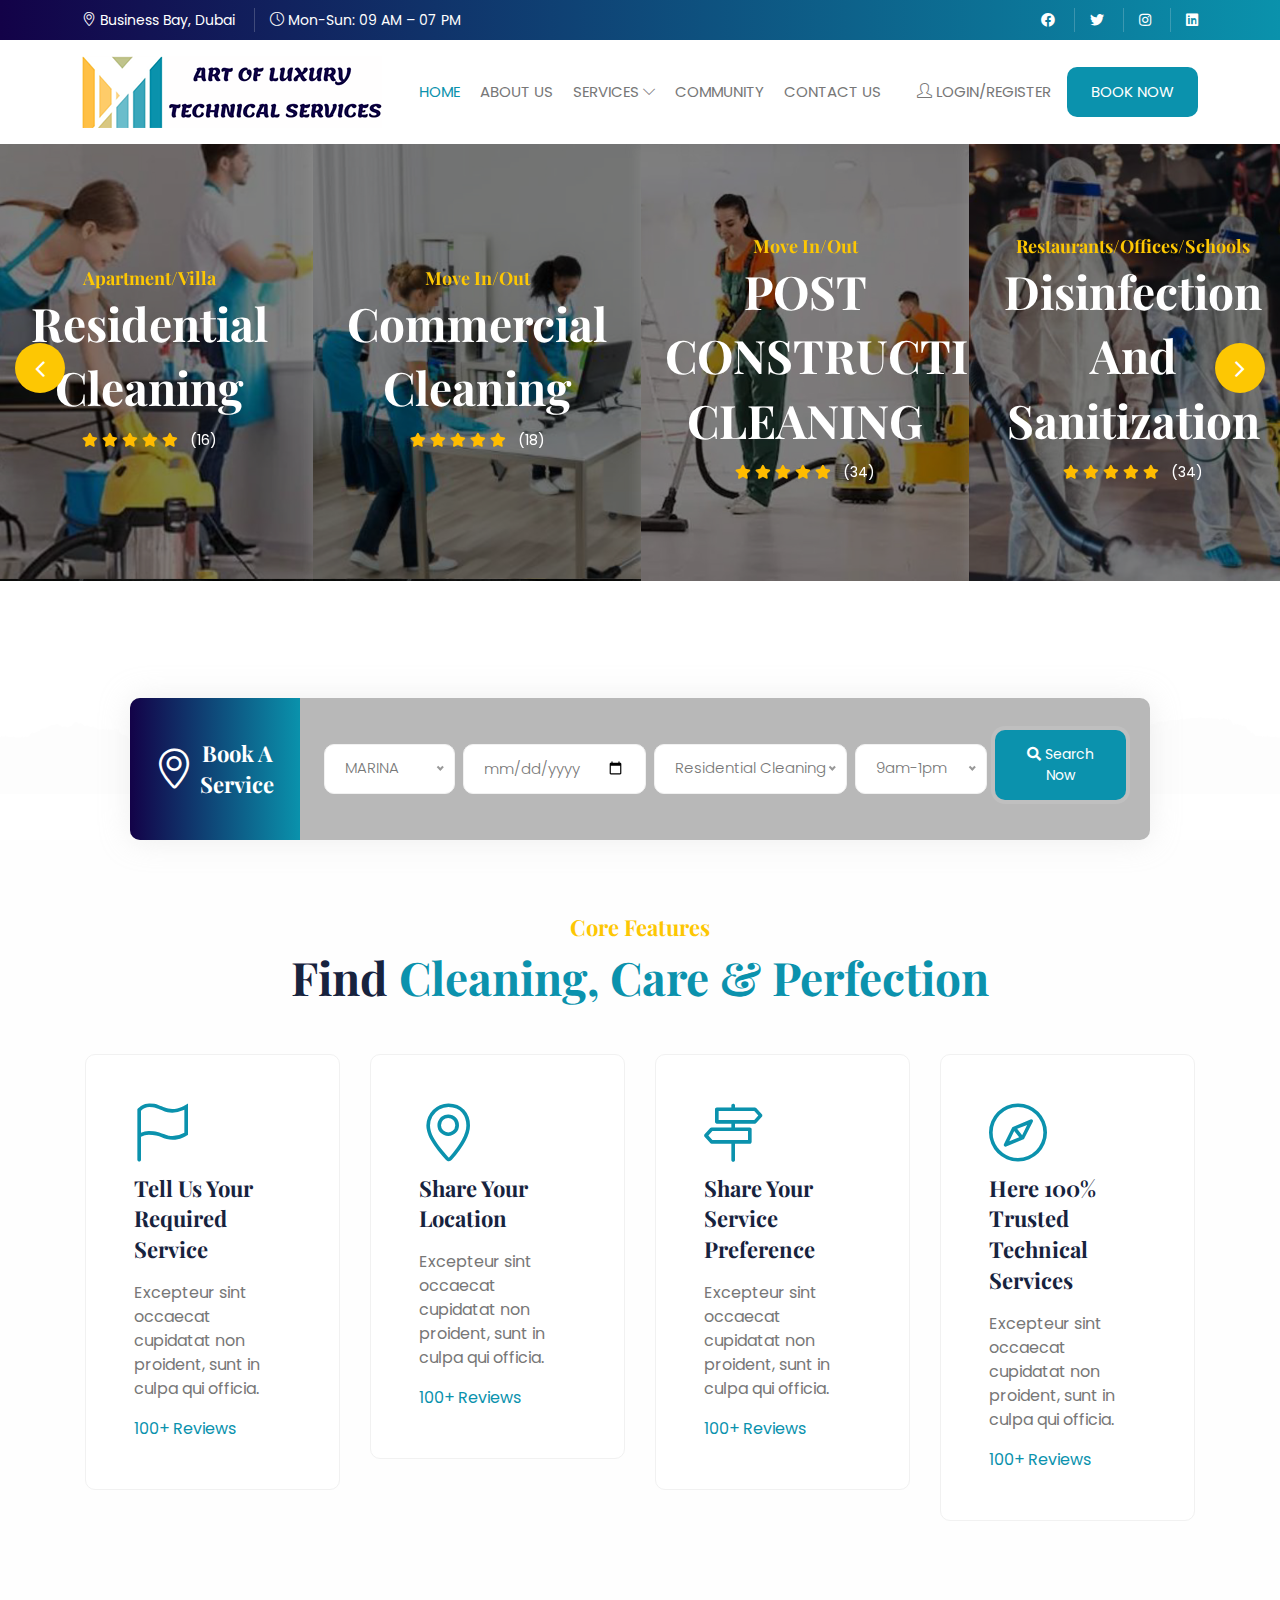
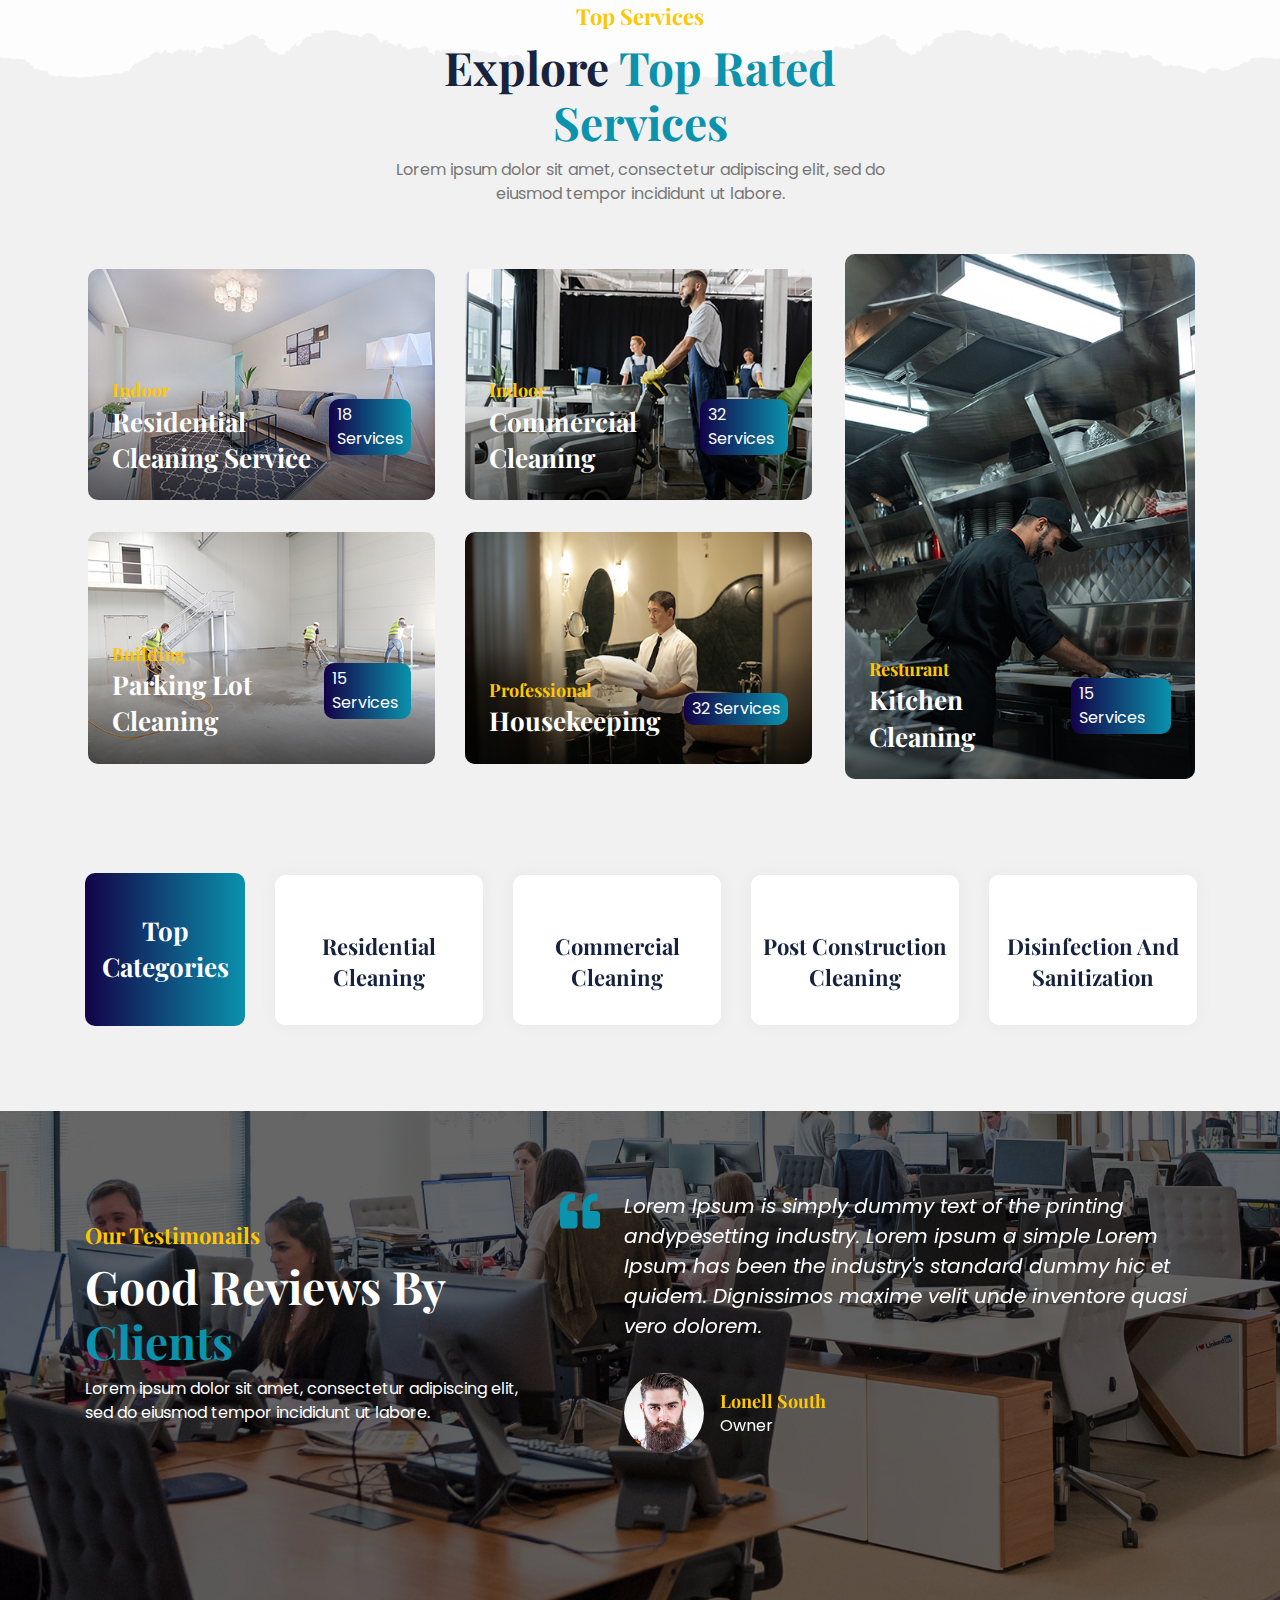
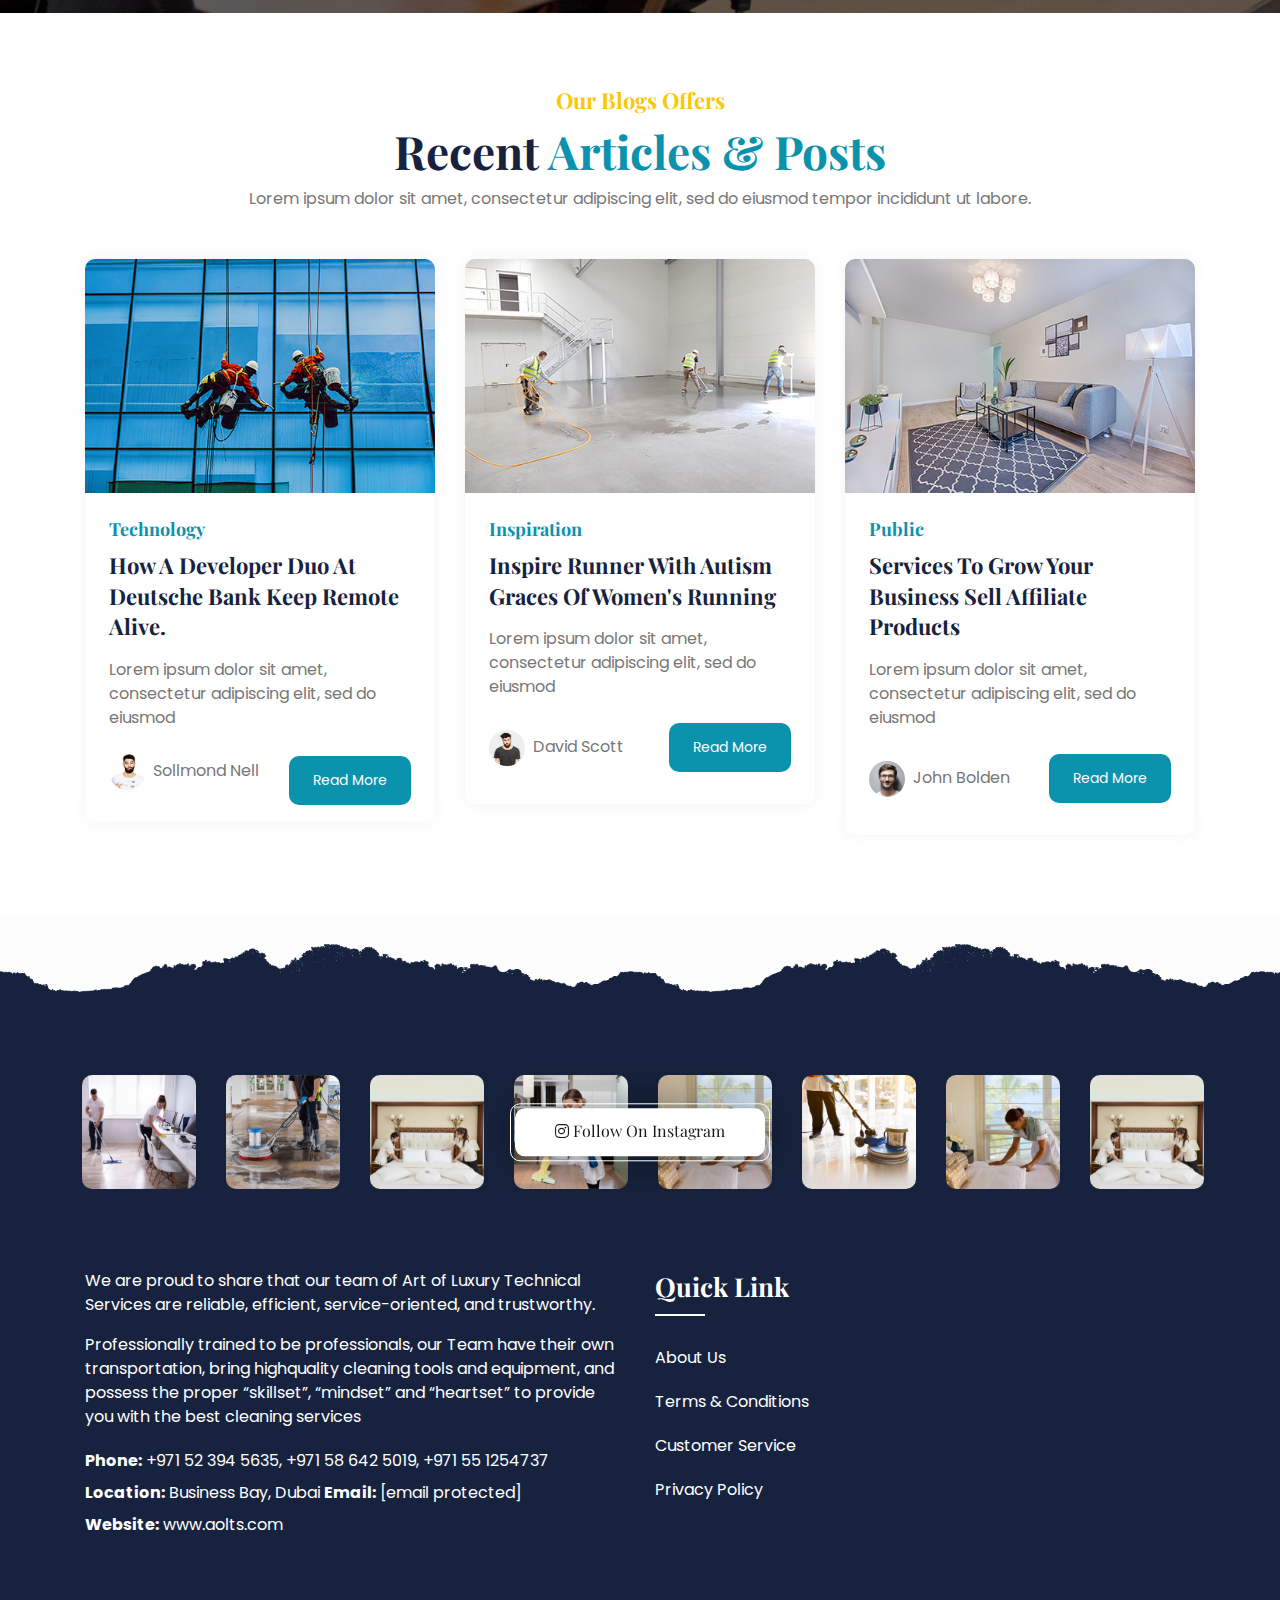
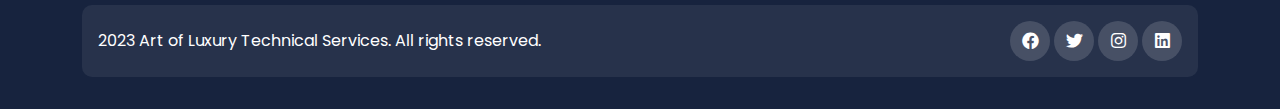
==== commit 2905cadd: "Azhar Bhai - B" ====
--- a/index.html
+++ b/index.html
@@ -30,9 +30,8 @@
 <div class="container d-flex align-items-center justify-content-between">
 <div class="links">
 <ul>
-<li><a href="#" class="white"><i class="icon-calendar white"></i> Thursday, Mar 26, 2021</a></li>
 <li><a href="#" class="white"><i class="icon-location-pin white"></i>  Business Bay, Dubai</a></li>
-<li><a href="#" class="white"><i class="icon-clock white"></i> Mon-Fri: 10 AM – 5 PM</a></li>
+<li><a href="#" class="white"><i class="icon-clock white"></i> Mon-Sun: 09 AM – 07 PM</a></li>
 </ul>
 </div>
 <div class="links float-right">
@@ -593,9 +592,10 @@
 <div class="form-group me-2">
 <div class="input-box">
 <select class="niceSelect">
-<option value="1"> Duration</option>
-<option value="2">5 days</option>
-<option value="3">7 Days</option>
+<option value="1">9am-1pm</option>
+<option value="2">10am-2pm</option>
+<option value="3">2pm-6pm</option>
+<option value="4">3pm-7pm</option>
 </select>
 </div>
 </div>
@@ -614,7 +614,6 @@
 <div class="section-title mb-6 w-100 mx-auto text-center">
 <h4 class="mb-1 theme1">Core Features</h4>
 <h2 class="mb-1">Find <span class="theme">Cleaning, Care & Perfection</span></h2>
-<p>Lorem ipsum dolor sit amet, consectetur adipiscing elit, sed do eiusmod tempor incididunt ut labore.</p>
 </div>
 
 <div class="why-us">
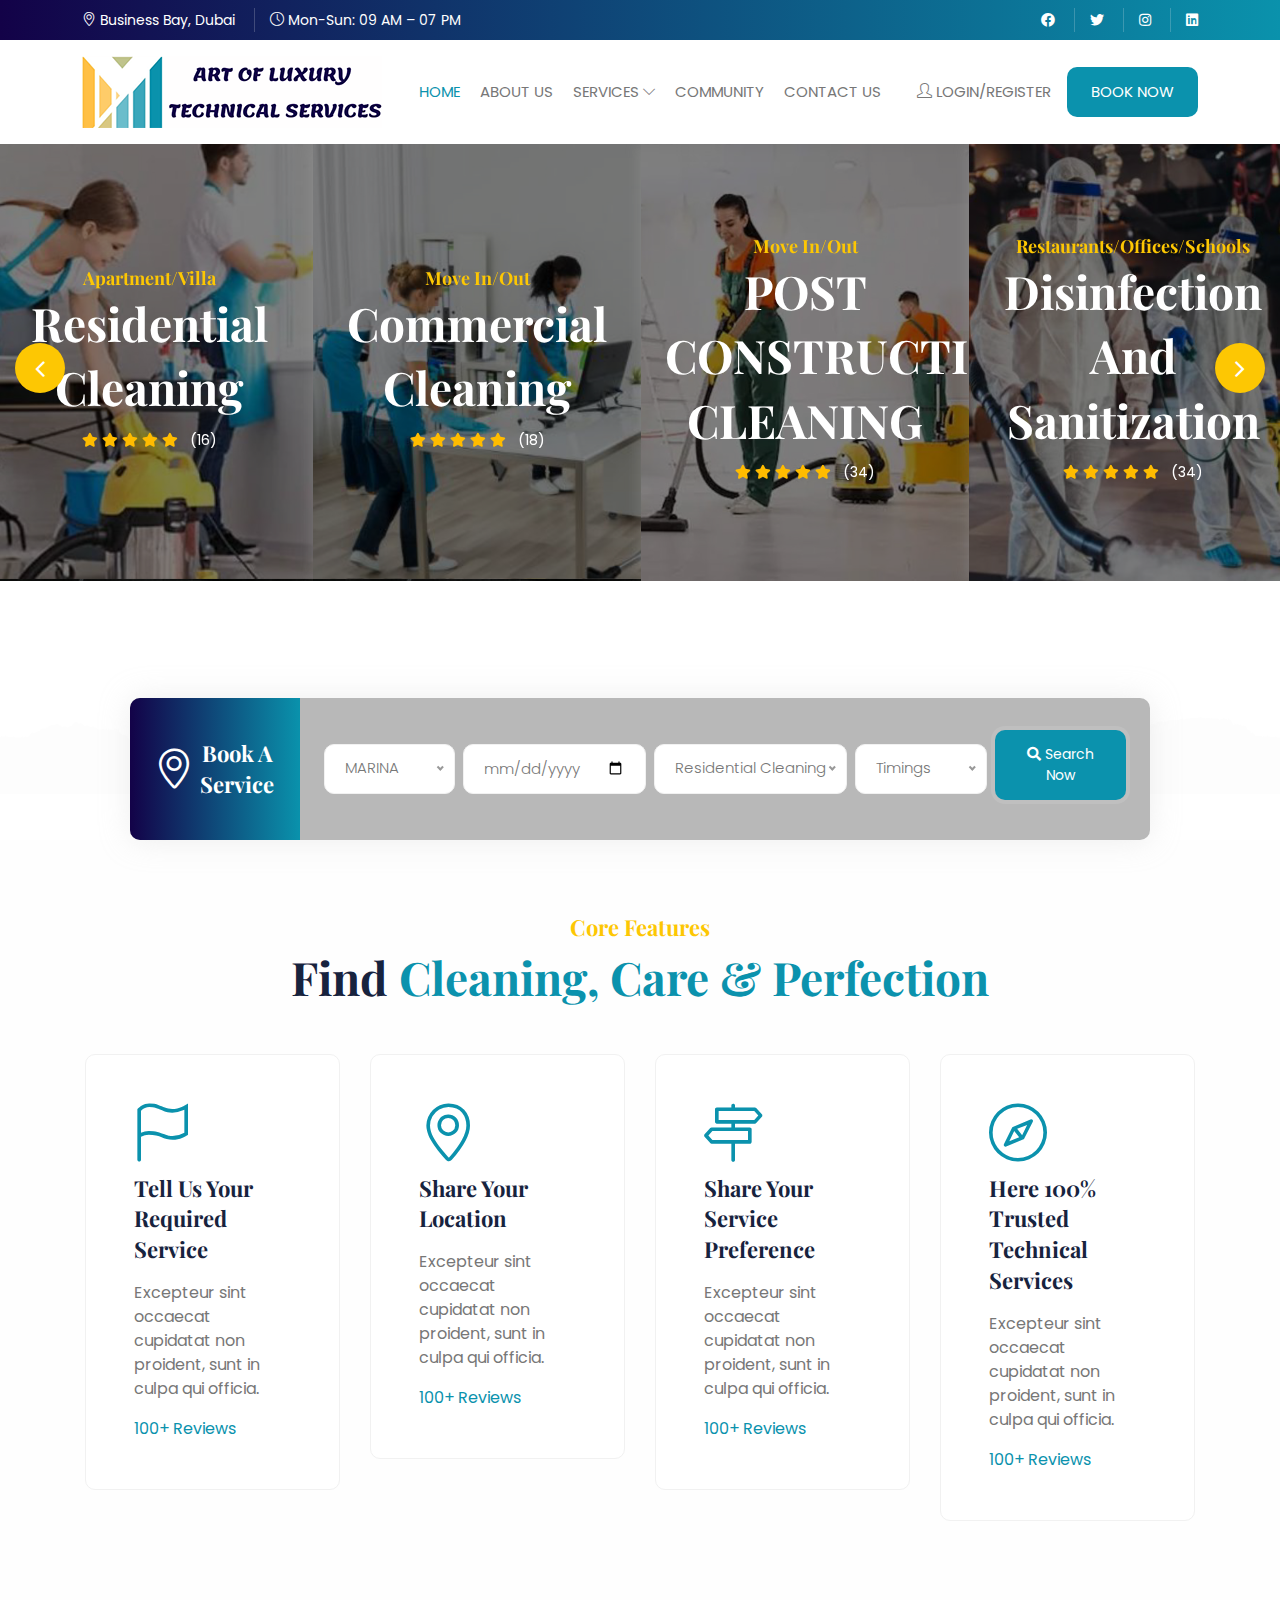
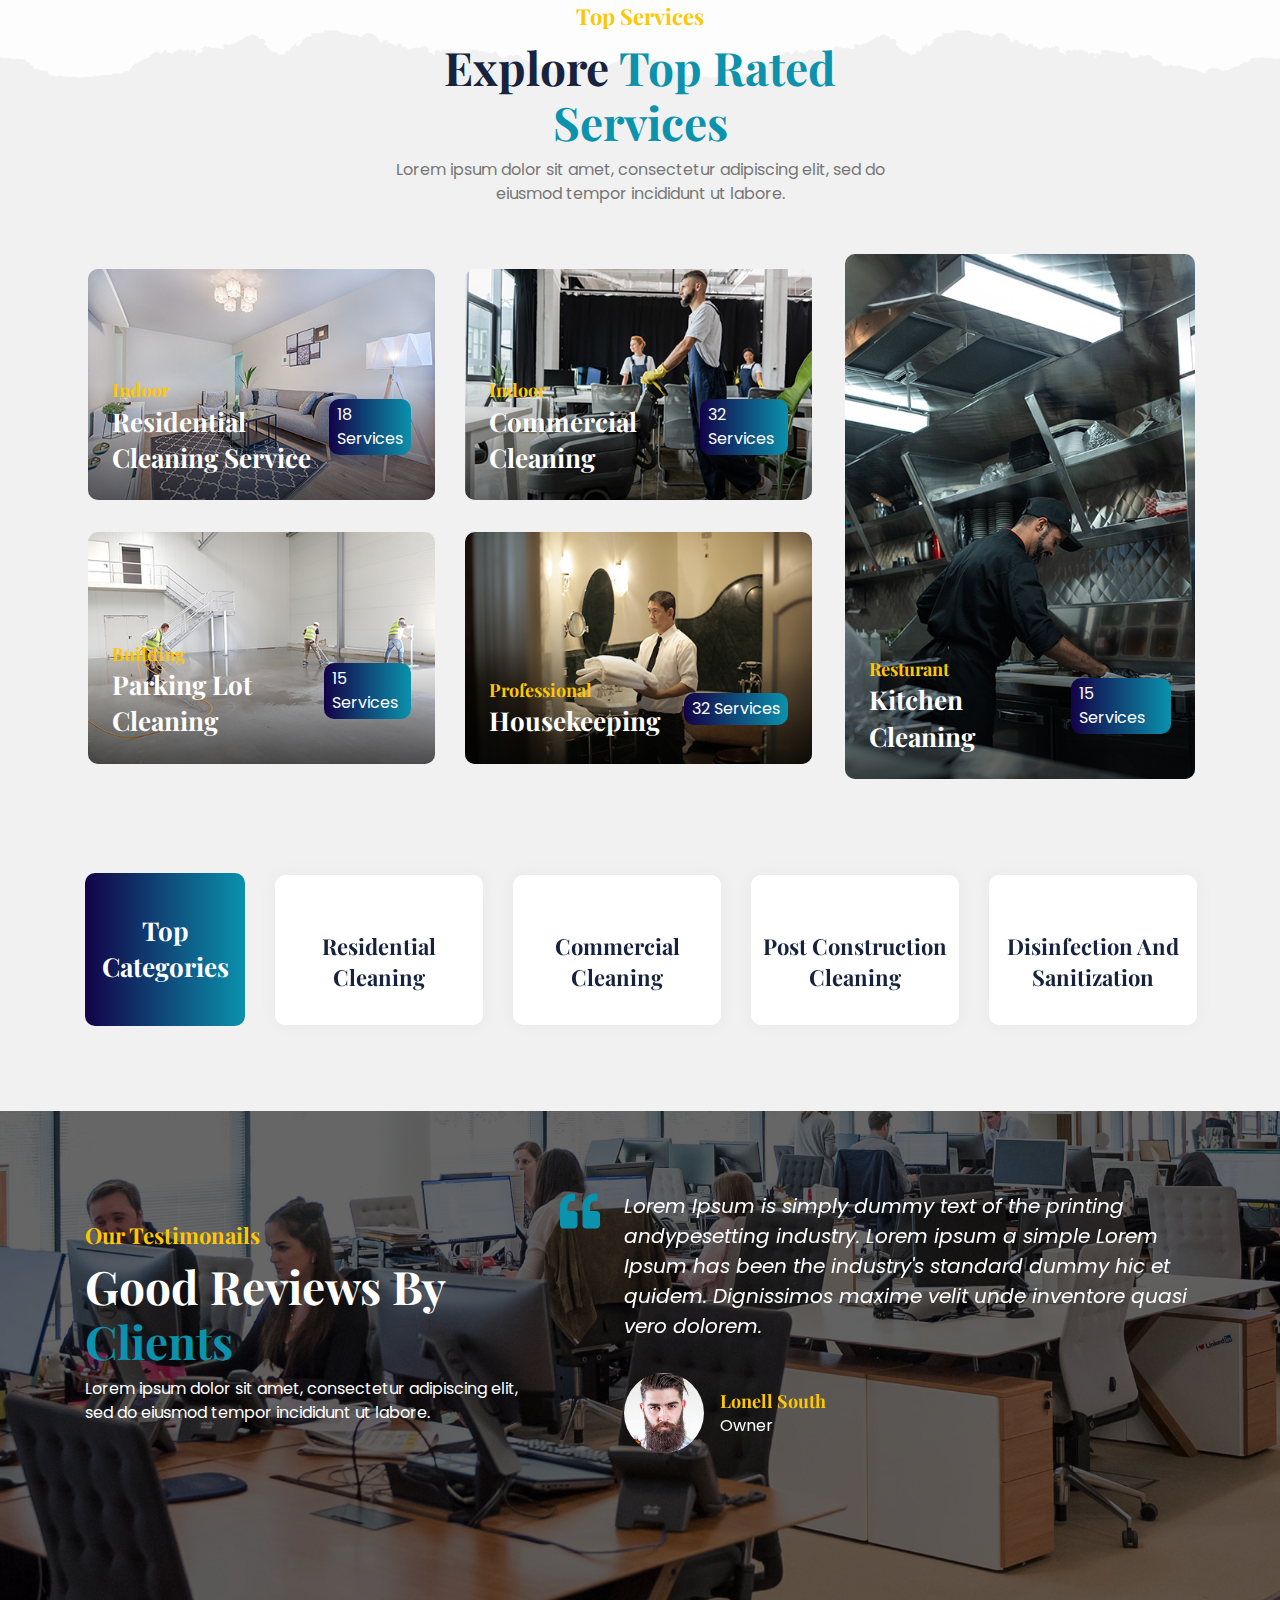
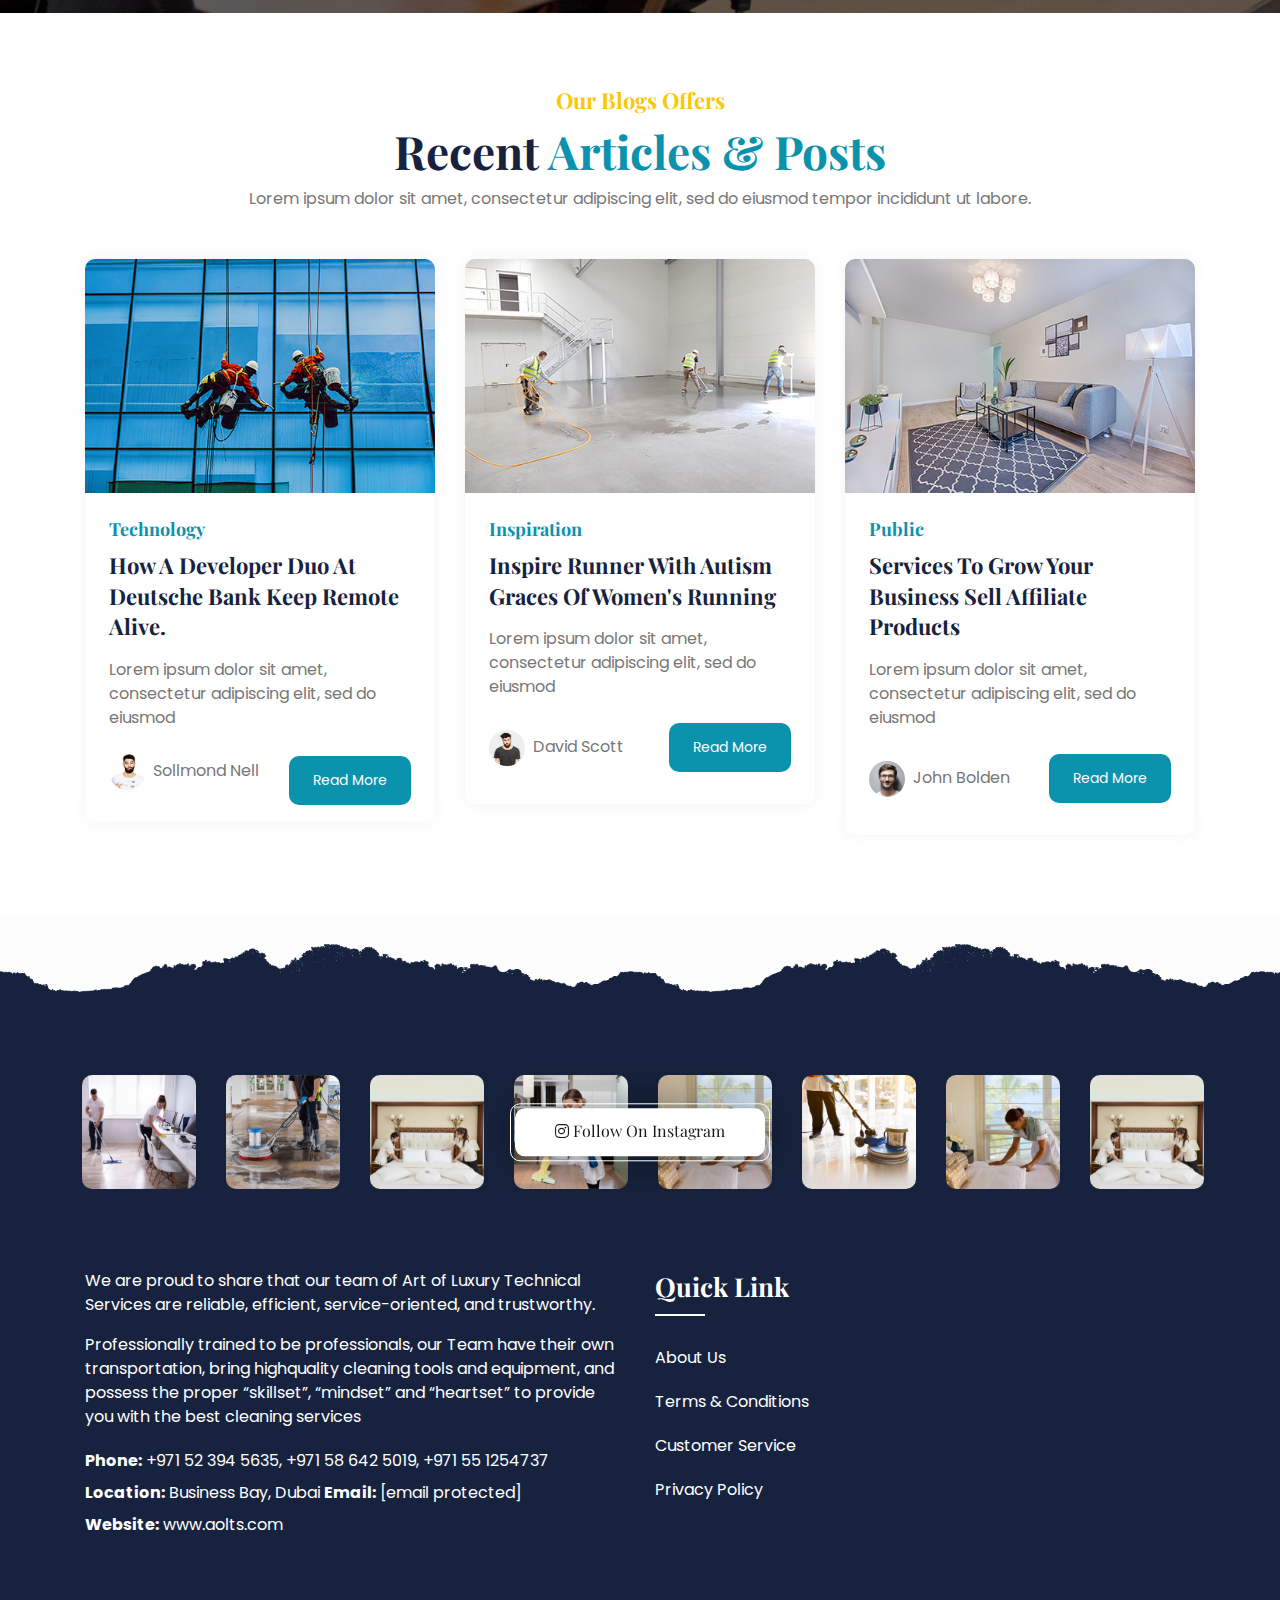
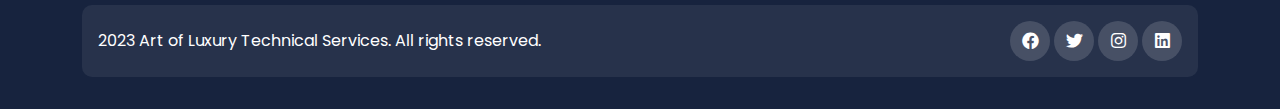
==== commit 955545c7: "Azhar Bhai - c" ====
--- a/index.html
+++ b/index.html
@@ -592,6 +592,7 @@
 <div class="form-group me-2">
 <div class="input-box">
 <select class="niceSelect">
+  <option>Timings</option>
 <option value="1">9am-1pm</option>
 <option value="2">10am-2pm</option>
 <option value="3">2pm-6pm</option>
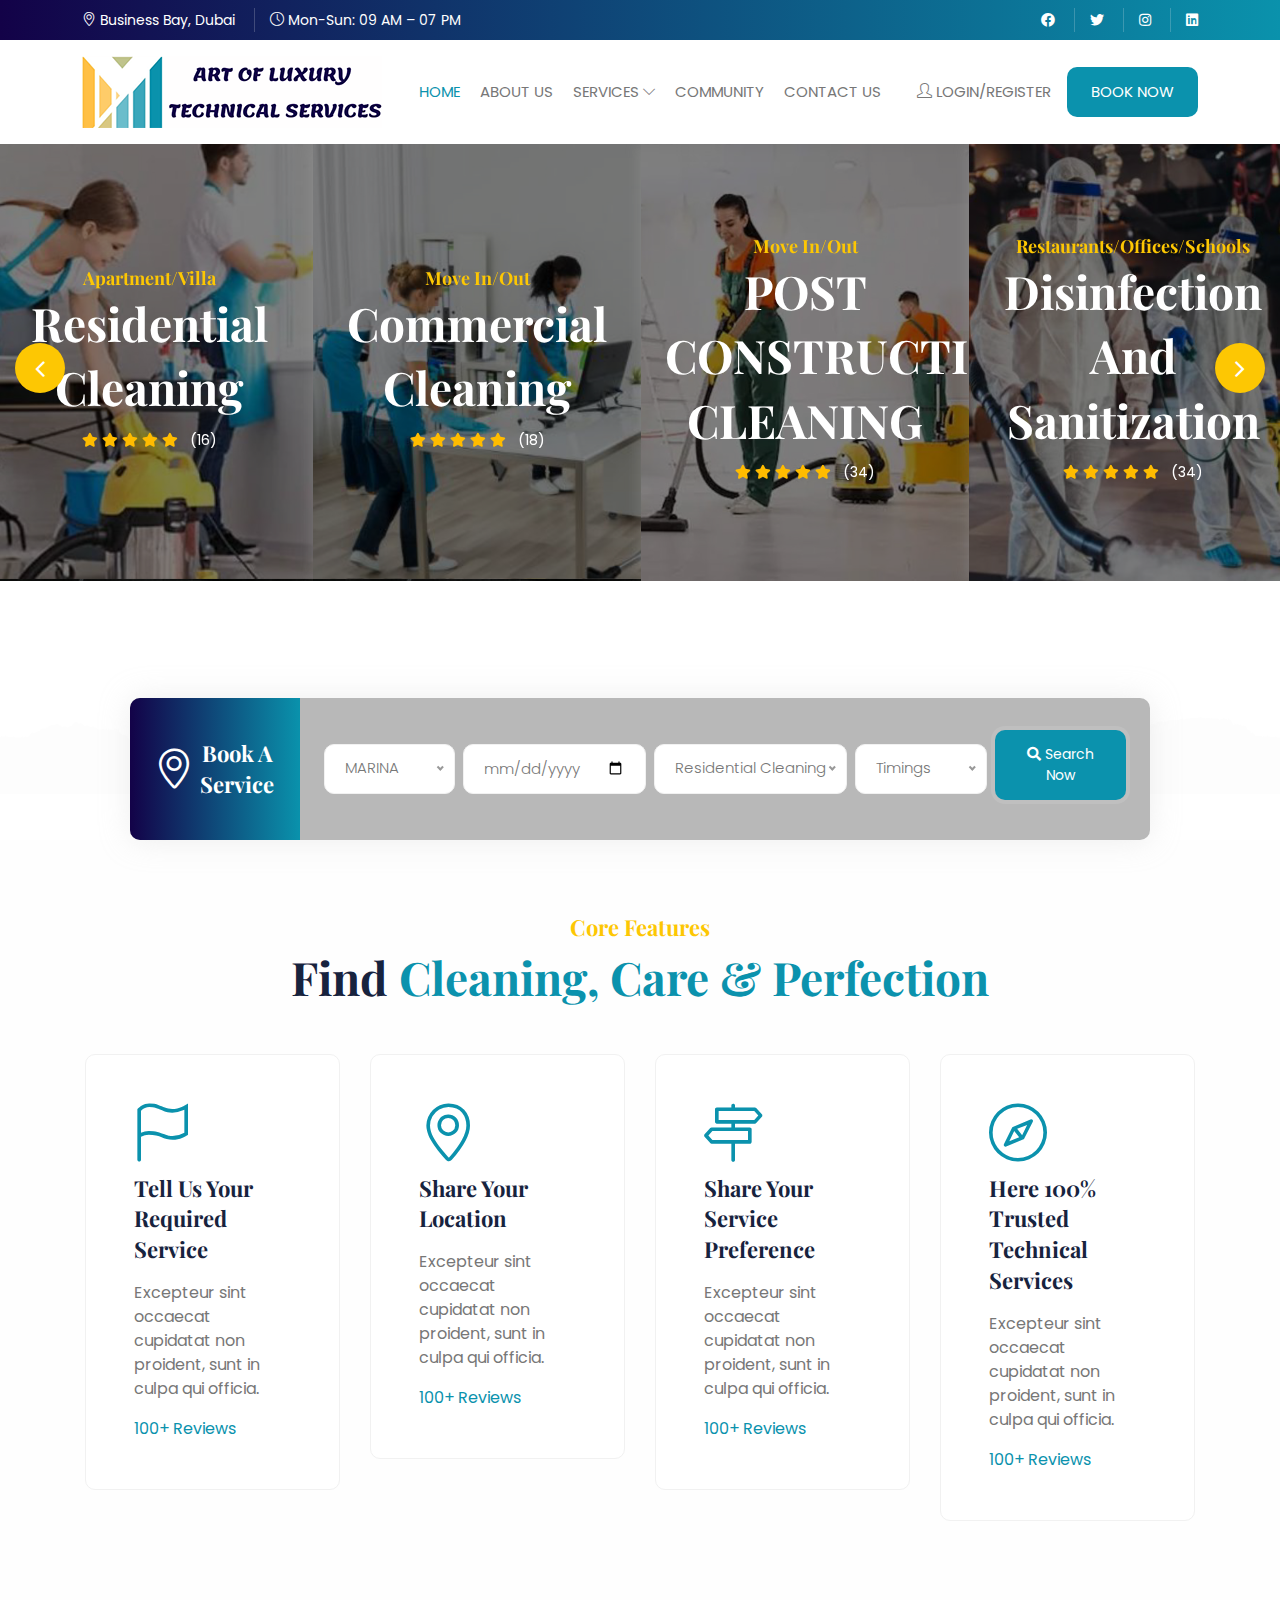
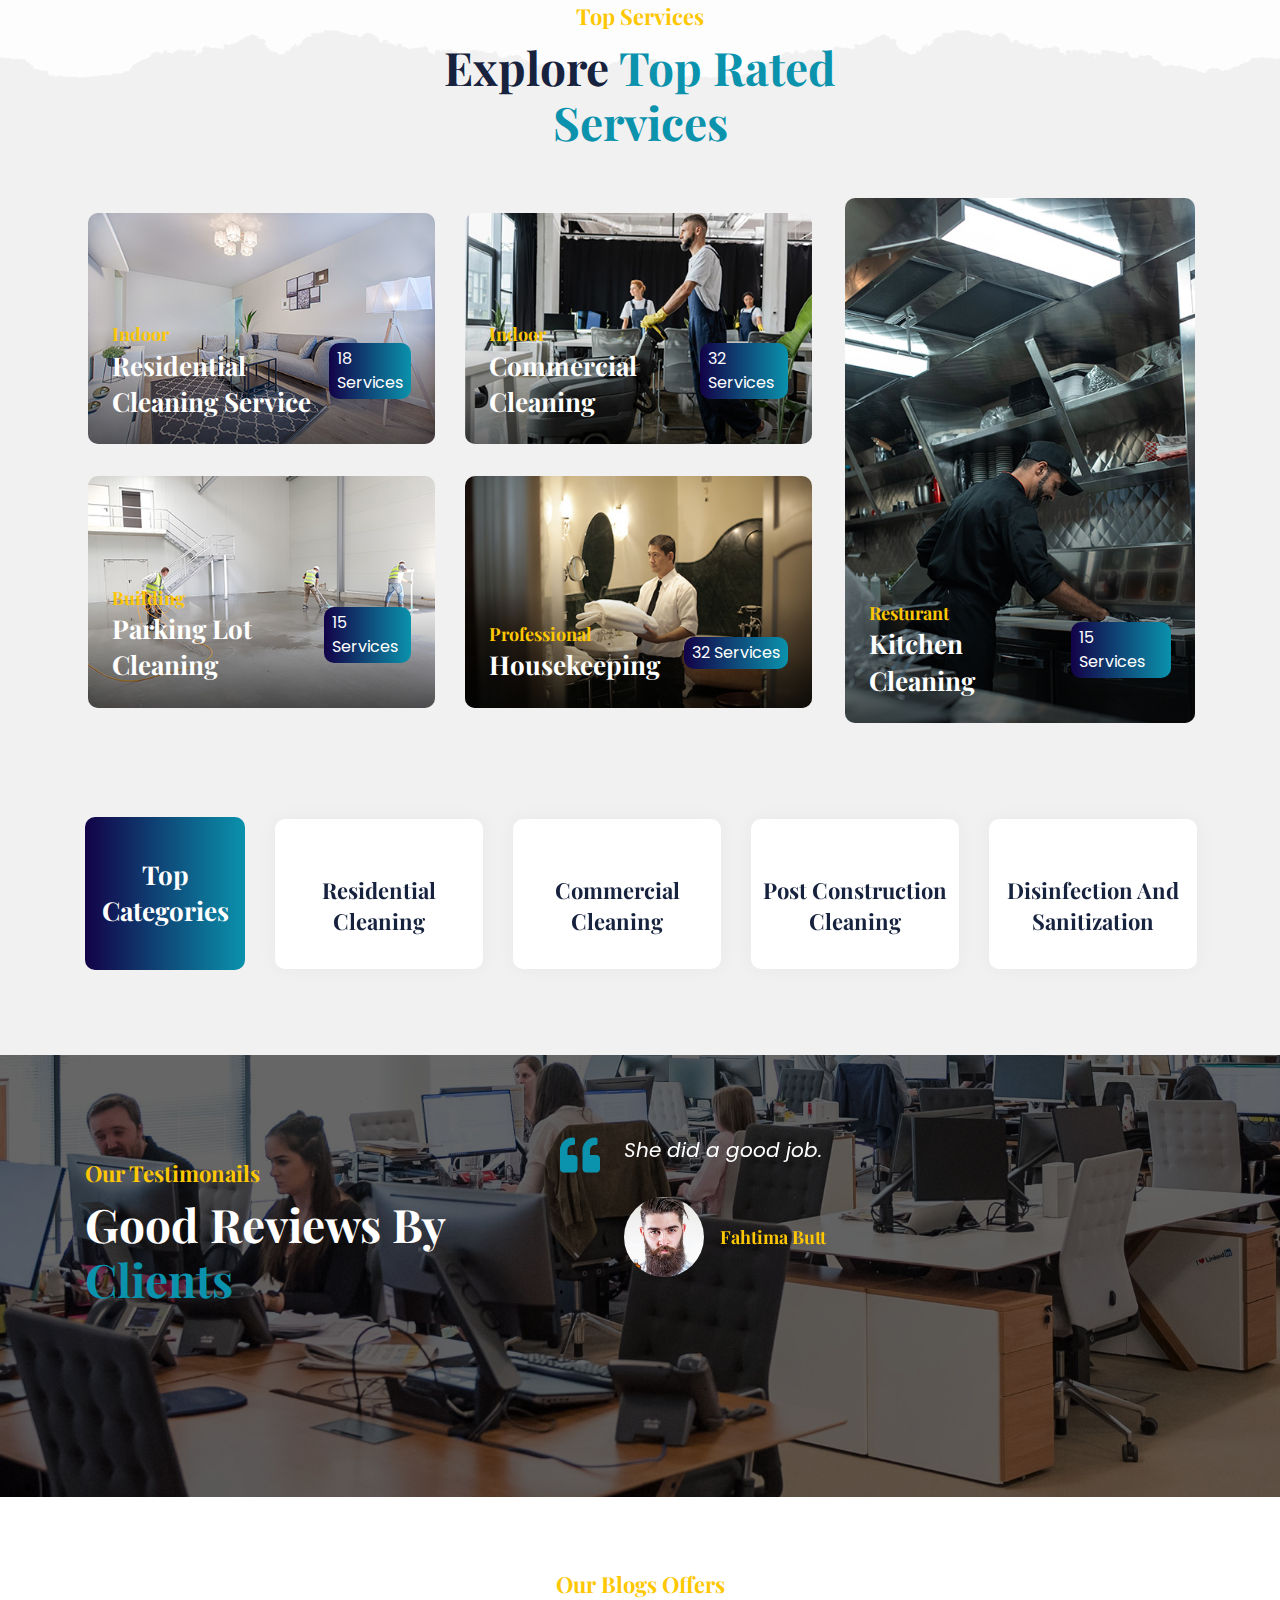
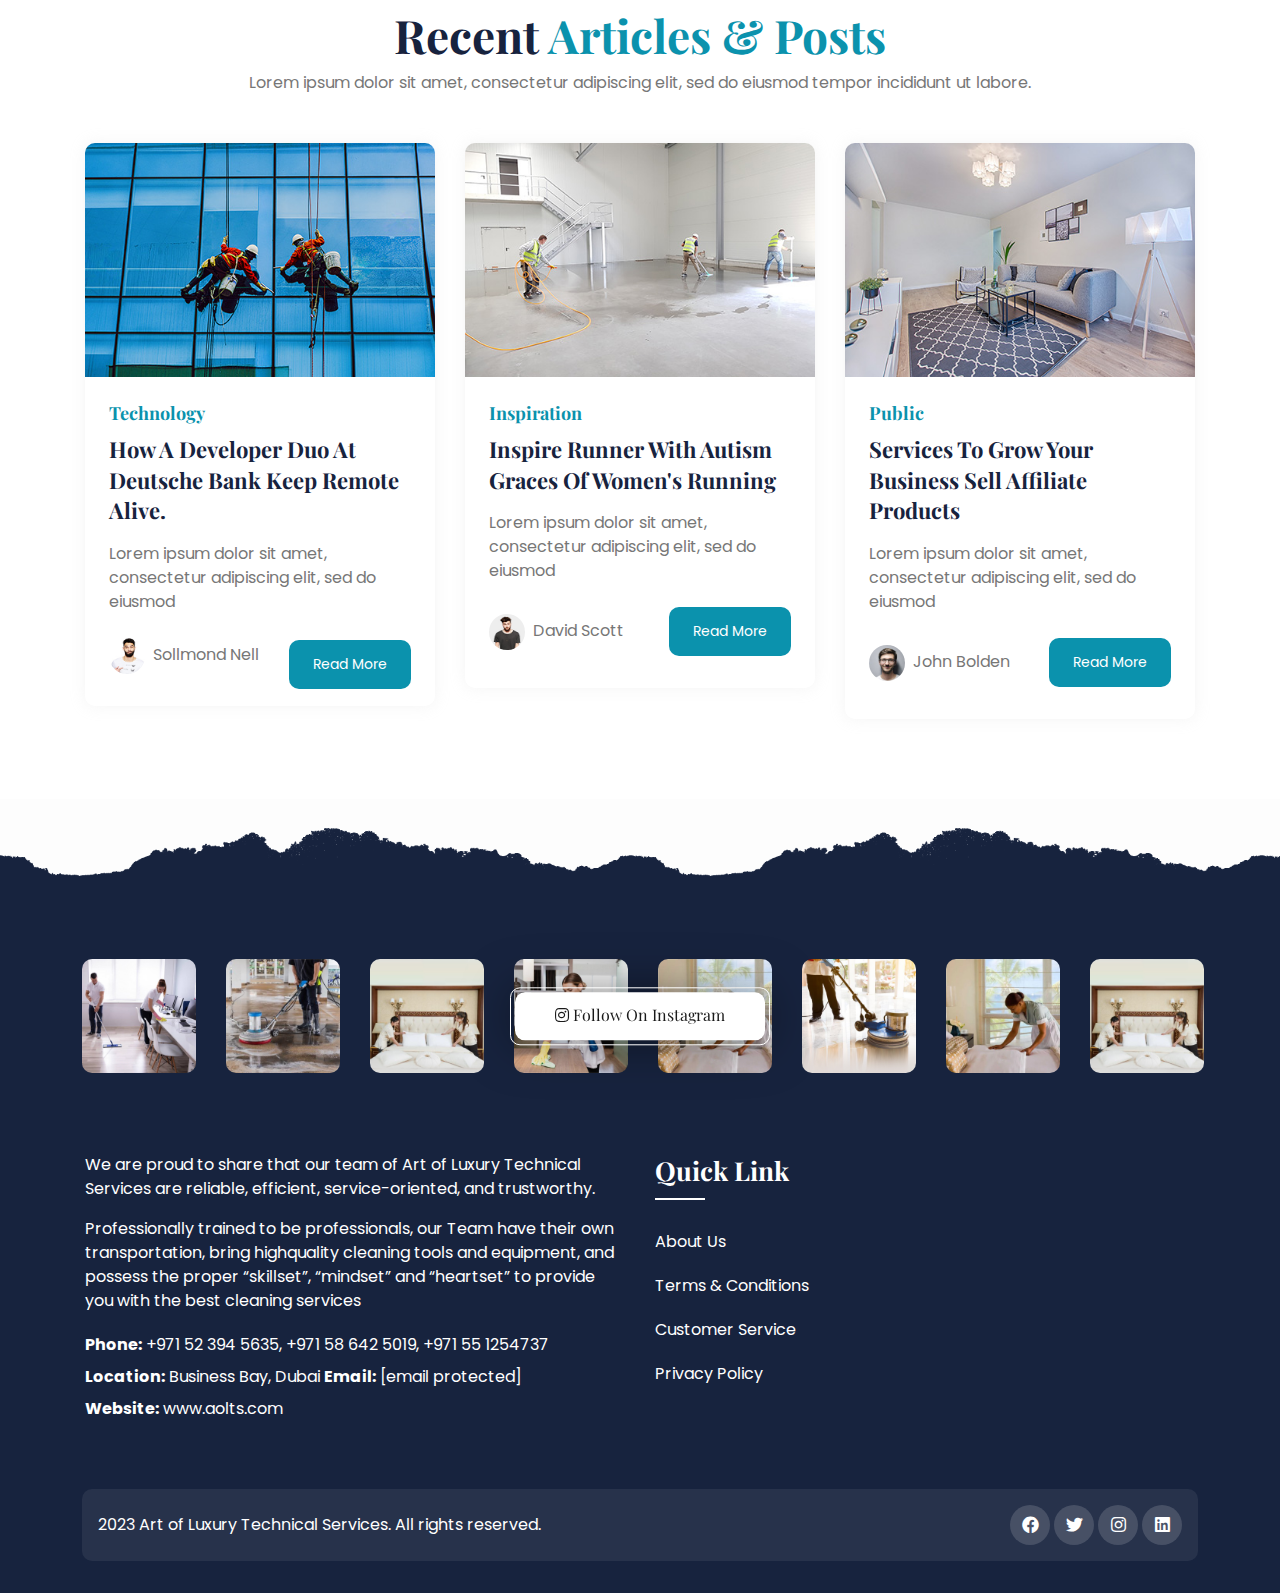
==== commit 9e5238ad: "13032023 AZHAR BHAI" ====
--- a/index.html
+++ b/index.html
@@ -106,7 +106,7 @@
 <img src="images/new-deal/deal18.jpg" alt="image" class="">
 <div class="trend-content1 px-4  top-50 bottom-inherit translatey-50">
 <h5 class="theme1 mb-0"><i class="flaticon-location-pin"></i> Apartment/Villa</h5>
-<h2 class="mb-1 white"><a href="grid-leftfilter.html" class="white">Residential Cleaning</a></h2>
+<h2 class="mb-1 white"><a href="services.html#rc" class="white">Residential Cleaning</a></h2>
 <div class="rating-main pb-1">
 <div class="rating">
 <span class="fa fa-star checked"></span>
@@ -137,7 +137,7 @@
 <img src="images/new-deal/deal19.jpg" alt="image" class="">
 <div class="trend-content1 px-4 top-50 bottom-inherit translatey-50">
 <h5 class="theme1 mb-0"><i class="flaticon-location-pin"></i> Move In/Out</h5>
-<h2 class="mb-1 white"><a href="grid-leftfilter.html" class="white">Commercial Cleaning</a></h2>
+<h2 class="mb-1 white"><a href="services.html#cc" class="white">Commercial Cleaning</a></h2>
 <div class="rating-main pb-1">
 <div class="rating">
 <span class="fa fa-star checked"></span>
@@ -168,7 +168,7 @@
 <img src="images/new-deal/deal20.jpg" alt="image" class="">
 <div class="trend-content1 px-4 top-50 bottom-inherit translatey-50">
 <h5 class="theme1 mb-0"><i class="flaticon-location-pin"></i> Move In/Out</h5>
-<h2 class="mb-1 white"><a href="grid-leftfilter.html" class="white">POST CONSTRUCTION CLEANING</a></h2>
+<h2 class="mb-1 white"><a href="services.html#pcc" class="white">POST CONSTRUCTION CLEANING</a></h2>
 <div class="rating-main pb-1">
 <div class="rating">
 <span class="fa fa-star checked"></span>
@@ -199,7 +199,7 @@
 <img src="images/new-deal/deal16.jpg" alt="image" class="">
 <div class="trend-content1 px-4 top-50 bottom-inherit translatey-50">
 <h5 class="theme1 mb-0"><i class="flaticon-location-pin"></i> Restaurants/Offices/Schools</h5>
-<h2 class="mb-1 white"><a href="grid-leftfilter.html" class="white">Disinfection and Sanitization</a></h2>
+<h2 class="mb-1 white"><a href="services.html#das" class="white">Disinfection and Sanitization</a></h2>
 <div class="rating-main pb-1">
 <div class="rating">
 <span class="fa fa-star checked"></span>
@@ -231,7 +231,7 @@
 <div class="trend-content1 px-4 top-50 bottom-inherit translatey-50">
 <h5 class="theme1 mb-0"><i class="flaticon-location-pin"></i> Office
 </h5>
-<h2 class="mb-1 white"><a href="grid-leftfilter.html" class="white">Parking Lot Cleaning</a></h2>
+<h2 class="mb-1 white"><a href="services.html#plc" class="white">Parking Lot Cleaning</a></h2>
 <div class="rating-main pb-1">
 <div class="rating">
 <span class="fa fa-star checked"></span>
@@ -263,7 +263,7 @@
 <div class="trend-content1 px-4 top-50 bottom-inherit translatey-50">
 <h5 class="theme1 mb-0"><i class="flaticon-location-pin"></i> Building/Offices/Supermaket
 </h5>
-<h2 class="mb-1 white"><a href="grid-leftfilter.html" class="white">Window Cleaning</a></h2>
+<h2 class="mb-1 white"><a href="services.html#wc" class="white">Window Cleaning</a></h2>
 <div class="rating-main pb-1">
 <div class="rating">
 <span class="fa fa-star checked"></span>
@@ -295,7 +295,7 @@
 <div class="trend-content1 px-4 top-50 bottom-inherit translatey-50">
 <h5 class="theme1 mb-0"><i class="flaticon-location-pin"></i> Home/Warehouse
 </h5>
-<h2 class="mb-1 white"><a href="grid-leftfilter.html" class="white">Grout Cleaning</a></h2>
+<h2 class="mb-1 white"><a href="services.html#gc" class="white">Grout Cleaning</a></h2>
 <div class="rating-main pb-1">
 <div class="rating">
 <span class="fa fa-star checked"></span>
@@ -305,8 +305,8 @@
 <span class="fa fa-star checked"></span>
 <span class="ms-2 white">(22)</span>
 </div>
-</div>-->
-< <div class="entry-meta text-center">
+</div>
+<!-- <div class="entry-meta text-center">
 <div class="entry-author mb-1">
 <p class="mb-0 white"><span class="theme1 fw-bold fs-5"> $150.00</span> | Per person</p>
 </div>
@@ -327,7 +327,7 @@
 <div class="trend-content1 px-4 top-50 bottom-inherit translatey-50">
 <h5 class="theme1 mb-0"><i class="flaticon-location-pin"></i> Indoor/Outdoor 
 </h5>
-<h2 class="mb-1 white"><a href="grid-leftfilter.html" class="white">Artificial Grass Cleaning</a></h2>
+<h2 class="mb-1 white"><a href="services.html#agc" class="white">Artificial Grass Cleaning</a></h2>
 <div class="rating-main pb-1">
 <div class="rating">
 <span class="fa fa-star checked"></span>
@@ -337,8 +337,8 @@
 <span class="fa fa-star checked"></span>
 <span class="ms-2 white">(22)</span>
 </div>
-</div>-->
-< <div class="entry-meta text-center">
+</div>
+<!-- <div class="entry-meta text-center">
 <div class="entry-author mb-1">
 <p class="mb-0 white"><span class="theme1 fw-bold fs-5"> $150.00</span> | Per person</p>
 </div>
@@ -359,7 +359,7 @@
 <div class="trend-content1 px-4 top-50 bottom-inherit translatey-50">
 <h5 class="theme1 mb-0"><i class="flaticon-location-pin"></i> Indoor Furniture
 </h5>
-<h2 class="mb-1 white"><a href="grid-leftfilter.html" class="white">Steam Cleaning</a></h2>
+<h2 class="mb-1 white"><a href="services.html#sc" class="white">Steam Cleaning</a></h2>
 <div class="rating-main pb-1">
 <div class="rating">
 <span class="fa fa-star checked"></span>
@@ -369,8 +369,8 @@
 <span class="fa fa-star checked"></span>
 <span class="ms-2 white">(22)</span>
 </div>
-</div>-->
-< <div class="entry-meta text-center">
+</div>
+<!-- <div class="entry-meta text-center">
 <div class="entry-author mb-1">
 <p class="mb-0 white"><span class="theme1 fw-bold fs-5"> $150.00</span> | Per person</p>
 </div>
@@ -391,7 +391,7 @@
 <div class="trend-content1 px-4 top-50 bottom-inherit translatey-50">
 <h5 class="theme1 mb-0"><i class="flaticon-location-pin"></i> Home
 </h5>
-<h2 class="mb-1 white"><a href="grid-leftfilter.html" class="white">Maid Services</a></h2>
+<h2 class="mb-1 white"><a href="services.html#ms" class="white">Maid Services</a></h2>
 <div class="rating-main pb-1">
 <div class="rating">
 <span class="fa fa-star checked"></span>
@@ -401,8 +401,8 @@
 <span class="fa fa-star checked"></span>
 <span class="ms-2 white">(22)</span>
 </div>
-</div>-->
-< <div class="entry-meta text-center">
+</div>
+<!-- <div class="entry-meta text-center">
 <div class="entry-author mb-1">
 <p class="mb-0 white"><span class="theme1 fw-bold fs-5"> $150.00</span> | Per person</p>
 </div>
@@ -423,7 +423,7 @@
 <div class="trend-content1 px-4 top-50 bottom-inherit translatey-50">
 <h5 class="theme1 mb-0"><i class="flaticon-location-pin"></i> Room Attendent
 </h5>
-<h2 class="mb-1 white"><a href="grid-leftfilter.html" class="white">House Keeping</a></h2>
+<h2 class="mb-1 white"><a href="services.html#hhrp" class="white">House Keeping</a></h2>
 <div class="rating-main pb-1">
 <div class="rating">
 <span class="fa fa-star checked"></span>
@@ -433,8 +433,8 @@
 <span class="fa fa-star checked"></span>
 <span class="ms-2 white">(22)</span>
 </div>
-</div>-->
-< <div class="entry-meta text-center">
+</div>
+<!-- <div class="entry-meta text-center">
 <div class="entry-author mb-1">
 <p class="mb-0 white"><span class="theme1 fw-bold fs-5"> $150.00</span> | Per person</p>
 </div>
@@ -455,7 +455,7 @@
 <div class="trend-content1 px-4 top-50 bottom-inherit translatey-50">
 <h5 class="theme1 mb-0"><i class="flaticon-location-pin"></i> Public Area
 </h5>
-<h2 class="mb-1 white"><a href="grid-leftfilter.html" class="white">House Keeping</a></h2>
+<h2 class="mb-1 white"><a href="services.html#hhrp" class="white">House Keeping</a></h2>
 <div class="rating-main pb-1">
 <div class="rating">
 <span class="fa fa-star checked"></span>
@@ -465,8 +465,8 @@
 <span class="fa fa-star checked"></span>
 <span class="ms-2 white">(22)</span>
 </div>
-</div>-->
-< <div class="entry-meta text-center">
+</div>
+<!-- <div class="entry-meta text-center">
 <div class="entry-author mb-1">
 <p class="mb-0 white"><span class="theme1 fw-bold fs-5"> $150.00</span> | Per person</p>
 </div>
@@ -683,7 +683,7 @@
 <div class="section-title mb-6 w-50 mx-auto text-center">
 <h4 class="mb-1 theme1">Top Services</h4>
 <h2 class="mb-1">Explore <span class="theme">Top Rated Services</span></h2>
-<p>Lorem ipsum dolor sit amet, consectetur adipiscing elit, sed do eiusmod tempor incididunt ut labore.</p>
+
 </div>
 <div class="row align-items-center">
 <div class="col-lg-8">
@@ -694,7 +694,7 @@
 <img src="images/destination/destination4.jpg" alt="image">
 <div class="trend-content d-flex align-items-center justify-content-between position-absolute bottom-0 p-4 w-100 z-index">
 <div class="trend-content-title">
-<h5 class="mb-0"><a href="tour-grid.html" class="theme1">Indoor</a></h5>
+<h5 class="mb-0"><a href="services.html" class="theme1">Indoor</a></h5>
 <h3 class="mb-0 white">Residential Cleaning Service</h3>
 </div>
 <span class="white bg-theme3 p-1 px-2 rounded">18 Services</span>
@@ -709,7 +709,7 @@
 <img src="images/destination/destination5.jpg" alt="image">
 <div class="trend-content d-flex align-items-center justify-content-between position-absolute bottom-0 p-4 w-100 z-index">
 <div class="trend-content-title">
-<h5 class="mb-0"><a href="tour-grid.html" class="theme1">Indoor</a></h5>
+<h5 class="mb-0"><a href="services.html" class="theme1">Indoor</a></h5>
 <h3 class="mb-0 white">Commercial Cleaning</h3>
 </div>
 <span class="white bg-theme3 p-1 px-2 rounded">32 Services</span>
@@ -724,7 +724,7 @@
 <img src="images/destination/destination3.jpg" alt="image">
 <div class="trend-content d-flex align-items-center justify-content-between position-absolute bottom-0 p-4 w-100">
 <div class="trend-content-title">
-<h5 class="mb-0"><a href="tour-grid.html" class="theme1">Building</a></h5>
+<h5 class="mb-0"><a href="services.html" class="theme1">Building</a></h5>
 <h3 class="mb-0 white">Parking Lot Cleaning</h3>
 </div>
 <span class="white bg-theme3 p-1 px-2 rounded">15 Services</span>
@@ -739,7 +739,7 @@
 <img src="images/destination/destination2.jpg" alt="image">
 <div class="trend-content d-flex align-items-center justify-content-between position-absolute bottom-0 p-4 w-100 z-index">
 <div class="trend-content-title">
-<h5 class="mb-0"><a href="tour-grid.html" class="theme1">Professional</a></h5>
+<h5 class="mb-0"><a href="services.html" class="theme1">Professional</a></h5>
 <h3 class="mb-0 white">Housekeeping</h3>
 </div>
 <span class="white bg-theme3 p-1 px-2 rounded">32 Services</span>
@@ -756,7 +756,7 @@
 <img src="images/destination/destination1.jpg" alt="image">
 <div class="trend-content d-flex align-items-center justify-content-between position-absolute bottom-0 p-4 w-100 z-index">
 <div class="trend-content-title">
-<h5 class="mb-0"><a href="tour-grid.html" class="theme1">Resturant</a></h5>
+<h5 class="mb-0"><a href="services.html" class="theme1">Resturant</a></h5>
 <h3 class="mb-0 white">Kitchen Cleaning</h3>
 </div>
 <span class="white bg-theme3 p-1 px-2 rounded">15 Services</span>
@@ -777,7 +777,7 @@
 <div class="category-item box-shadow p-2 py-4 text-center bg-white rounded overflow-hidden">
 <div class="trending-topic-content">
 <img src="images/icons/004-camping-tent.png" class="mb-1 d-inline-block" alt="">
-<h4 class="mb-0"><a href="tour-grid.html">Residential Cleaning</a></h4>
+<h4 class="mb-0"><a href="services.html#rc">Residential Cleaning</a></h4>
 </div>
 </div>
 </div>
@@ -785,7 +785,7 @@
 <div class="category-item box-shadow p-2 py-4 text-center bg-white rounded overflow-hidden">
 <div class="trending-topic-content text-center">
 <img src="images/icons/003-hiking.png" class="mb-1 d-inline-block" alt="">
-<h4 class="mb-0"><a href="tour-grid.html">Commercial Cleaning</a></h4>
+<h4 class="mb-0"><a href="services.html#cc">Commercial Cleaning</a></h4>
 </div>
  </div>
 </div>
@@ -793,7 +793,7 @@
 <div class="category-item box-shadow p-2 py-4 text-center bg-white rounded overflow-hidden">
 <div class="trending-topic-content">
 <img src="images/icons/005-sunbed.png" class="mb-1 d-inline-block" alt="">
-<h4 class="mb-0"><a href="tour-grid.html">Post Construction Cleaning</a></h4>
+<h4 class="mb-0"><a href="services.html#pcc">Post Construction Cleaning</a></h4>
 </div>
 </div>
 </div>
@@ -801,7 +801,7 @@
 <div class="category-item box-shadow p-2 py-4 text-center bg-white rounded overflow-hidden">
 <div class="trending-topic-content">
 <img src="images/icons/006-surf.png" class="mb-1 d-inline-block" alt="">
-<h4 class="mb-0"><a href="tour-grid.html">Disinfection And Sanitization</a></h4>
+<h4 class="mb-0"><a href="services.html#das">Disinfection And Sanitization</a></h4>
 </div>
 </div>
 </div>
@@ -809,7 +809,7 @@
 <div class="category-item box-shadow p2 py-4 text-center bg-white rounded overflow-hidden">
 <div class="trending-topic-content">
 <img src="images/icons/002-safari.png" class="mb-1 d-inline-block" alt="">
-<h4 class="mb-0"><a href="tour-grid.html">Parking Lot Cleaning</a></h4>
+<h4 class="mb-0"><a href="services.html#plc">Parking Lot Cleaning</a></h4>
 </div>
 </div>
 </div>
@@ -817,7 +817,7 @@
 <div class="category-item box-shadow p-2 py-4 text-center bg-white rounded overflow-hidden">
 <div class="trending-topic-content">
 <img src="images/icons/008-cycling.png" class="mb-1 d-inline-block" alt="">
-<h4 class="mb-0"><a href="tour-grid.html">Grout Cleaning</a></h4>
+<h4 class="mb-0"><a href="services.html#gc">Grout Cleaning</a></h4>
 </div>
 </div>
 </div>
@@ -825,7 +825,7 @@
 <div class="category-item box-shadow p2 py-4 text-center bg-white rounded overflow-hidden">
 <img src="images/icons/007-hiking-1.png" class="mb-1 d-inline-block" alt="">
 <div class="trending-topic-content">
-<h4 class="mb-0"><a href="tour-grid.html">Artificial Grass Cleaning</a></h4>
+<h4 class="mb-0"><a href="services.html#agc">Artificial Grass Cleaning</a></h4>
 </div>
 </div>
 </div>
@@ -833,7 +833,7 @@
 <div class="category-item box-shadow p2 py-4 text-center bg-white rounded overflow-hidden">
 <img src="images/icons/007-hiking-1.png" class="mb-1 d-inline-block" alt="">
 <div class="trending-topic-content">
-<h4 class="mb-0"><a href="tour-grid.html">Room Steaming</a></h4>
+<h4 class="mb-0"><a href="services.html#rs">Room Steaming</a></h4>
 </div>
 </div>
 </div>
@@ -841,7 +841,7 @@
 <div class="category-item box-shadow p2 py-4 text-center bg-white rounded overflow-hidden">
 <img src="images/icons/007-hiking-1.png" class="mb-1 d-inline-block" alt="">
 <div class="trending-topic-content">
-<h4 class="mb-0"><a href="tour-grid.html">Maids Service</a></h4>
+<h4 class="mb-0"><a href="services.html#ms">Maids Service</a></h4>
 </div>
 </div>
 </div>
@@ -849,7 +849,7 @@
 <div class="category-item box-shadow p2 py-4 text-center bg-white rounded overflow-hidden">
 <img src="images/icons/007-hiking-1.png" class="mb-1 d-inline-block" alt="">
 <div class="trending-topic-content">
-<h4 class="mb-0"><a href="tour-grid.html">Hotel Housekeeping (Room Attendants & Public Area)</a></h4>
+<h4 class="mb-0"><a href="services.html#hhrp">Hotel Housekeeping (Room Attendants & Public Area)</a></h4>
 </div>
 </div>
 </div>
@@ -869,7 +869,7 @@
 <div class="section-title text-center text-lg-start">
 <h4 class="mb-1 theme1">Our Blogs Offers</h4>
 <h2 class="mb-1">Recent <span class="theme">Articles & Posts</span></h2>
-<p>Lorem ipsum dolor sit amet, consectetur adipiscing elit, sed do eiusmod tempor incididunt ut labore.</p>
+
 </div>
 </div>
 <div class="col-lg-5">
@@ -891,7 +891,7 @@
 </div>
 </div>
 <h5 class="theme mb-1"><i class="flaticon-location-pin"></i> Croatia</h5>
-<h3 class="mb-1"><a href="tour-grid.html">Piazza Castello</a></h3>
+<h3 class="mb-1"><a href="services.html">Piazza Castello</a></h3>
 <div class="rating-main d-flex align-items-center pb-2">
 <div class="rating">
 <span class="fa fa-star checked"></span>
@@ -925,7 +925,7 @@
 </div>
 </div>
 <h5 class="theme mb-1"><i class="flaticon-location-pin"></i> Greece</h5>
-<h3 class="mb-1"><a href="tour-grid.html">Santorini, Oia</a></h3>
+<h3 class="mb-1"><a href="services.html">Santorini, Oia</a></h3>
 <div class="rating-main d-flex align-items-center pb-2">
 <div class="rating">
 <span class="fa fa-star checked"></span>
@@ -959,7 +959,7 @@
 </div>
 </div>
 <h5 class="theme mb-1"><i class="flaticon-location-pin"></i> Maldives</h5>
-<h3 class="mb-1"><a href="tour-grid.html">Hurawalhi Island</a></h3>
+<h3 class="mb-1"><a href="services.html">Hurawalhi Island</a></h3>
 <div class="rating-main d-flex align-items-center pb-2">
 <div class="rating">
 <span class="fa fa-star checked"></span>
@@ -993,7 +993,7 @@
 </div>
 </div>
 <h5 class="theme mb-1"><i class="flaticon-location-pin"></i> Greece</h5>
-<h3 class="mb-1"><a href="tour-grid.html">Santorini, Oia</a></h3>
+<h3 class="mb-1"><a href="services.html">Santorini, Oia</a></h3>
 <div class="rating-main d-flex align-items-center pb-2">
 <div class="rating">
 <span class="fa fa-star checked"></span>
@@ -1024,7 +1024,7 @@
 <div class="section-title mb-6 w-75 mx-auto text-center">
 <h4 class="mb-1 theme1">Top Deals</h4>
 <h2 class="mb-1">The Last <span class="theme">Minute Deals</span></h2>
-<p>Lorem ipsum dolor sit amet, consectetur adipiscing elit, sed do eiusmod tempor incididunt ut labore.</p>
+
 </div>
 <div class="trend-box">
 <div class="row">
@@ -1034,7 +1034,7 @@
 <img src="images/destination/destination11.jpg" alt="image" class="">
 <div class="trend-content1 p-4">
 <h5 class="theme1 mb-1"><i class="flaticon-location-pin"></i> Norway</h5>
-<h3 class="mb-1 white"><a href="tour-grid.html" class="white">Norway Lake</a></h3>
+<h3 class="mb-1 white"><a href="services.html" class="white">Norway Lake</a></h3>
 <div class="rating-main d-flex align-items-center pb-2">
 <div class="rating">
 <span class="fa fa-star checked"></span>
@@ -1065,7 +1065,7 @@
 <img src="images/destination/destination10.jpg" alt="image" class="">
 <div class="trend-content1 p-4">
 <h5 class="theme1 mb-1"><i class="flaticon-location-pin"></i> Usa</h5>
-<h3 class="mb-1 white"><a href="tour-grid.html" class="white">New York City</a></h3>
+<h3 class="mb-1 white"><a href="services.html" class="white">New York City</a></h3>
 <div class="rating-main d-flex align-items-center pb-2">
 <div class="rating">
 <span class="fa fa-star checked"></span>
@@ -1096,7 +1096,7 @@
 <img src="images/destination/destination13.jpg" alt="image" class="">
 <div class="trend-content1 p-4">
 <h5 class="theme1 mb-1"><i class="flaticon-location-pin"></i> Maldives</h5>
-<h3 class="mb-1 white"><a href="tour-grid.html" class="white">Male City</a></h3>
+<h3 class="mb-1 white"><a href="services.html" class="white">Male City</a></h3>
 <div class="rating-main d-flex align-items-center pb-2">
 <div class="rating">
 <span class="fa fa-star checked"></span>
@@ -1122,7 +1122,7 @@
 </div>
 </div>
 <div class="col-lg-12 text-center">
-<a href="tour-grid.html" class="nir-btn">View All Deals</a>
+<a href="services.html" class="nir-btn">View All Deals</a>
 </div>
 </div>
 </div>
@@ -1138,7 +1138,6 @@
 <div class="section-title">
 <h4 class="mb-1 theme1">Our Testimonails</h4>
 <h2 class="mb-1 white">Good Reviews By <span class="theme">Clients</span></h2>
-<p class="mb-0 white">Lorem ipsum dolor sit amet, consectetur adipiscing elit, sed do eiusmod tempor incididunt ut labore.</p>
 </div>
 </div>
 <div class="col-lg-7">
@@ -1148,12 +1147,12 @@
 <div class="details d-flex">
 <i class="fa fa-quote-left fs-1 mb-0"></i>
 <div class="author-content ms-4">
-<p class="mb-4 white fs-5 fw-normal">Lorem Ipsum is simply dummy text of the printing andypesetting industry. Lorem ipsum a simple Lorem Ipsum has been the industry's standard dummy hic et quidem. Dignissimos maxime velit unde inventore quasi vero dolorem.</p>
+<p class="mb-4 white fs-5 fw-normal">She did a good job.</p>
 <div class="author-info d-flex align-items-center">
 <img src="images/testimonial/img1.jpg" alt="">
 <div class="author-title ms-3">
-<h5 class="m-0 theme1">Lonell South</h5>
-<span class="white">Owner</span>
+<h5 class="m-0 theme1">Fahtima Butt</h5>
+<!-- <span class="white">Owner</span> -->
 </div>
 </div>
 </div>
@@ -1165,12 +1164,12 @@
 <div class="details d-flex">
 <i class="fa fa-quote-left fs-1 mb-0"></i>
 <div class="author-content ms-4">
-<p class="mb-4 white fs-5 fw-normal">Lorem Ipsum is simply dummy text of the printing andypesetting industry. Lorem ipsum a simple Lorem Ipsum has been the industry's standard dummy hic et quidem. Dignissimos maxime velit unde inventore quasi vero dolorem.</p>
+<p class="mb-4 white fs-5 fw-normal">Excellent work. Would request/recommend Kiki for future visits</p>
 <div class="author-info d-flex align-items-center">
 <img src="images/testimonial/img2.jpg" alt="">
 <div class="author-title ms-3">
-<h5 class="m-0 theme1">Kelton Mick</h5>
-<span class="white">Manager</span>
+<h5 class="m-0 theme1">Seif</h5>
+<!-- <span class="white">Manager</span> -->
 </div>
 </div>
 </div>
@@ -1182,12 +1181,46 @@
 <div class="details d-flex">
 <i class="fa fa-quote-left fs-1 mb-0"></i>
 <div class="author-content ms-4">
-<p class="mb-4 white fs-5 fw-normal">Lorem Ipsum is simply dummy text of the printing andypesetting industry. Lorem ipsum a simple Lorem Ipsum has been the industry's standard dummy hic et quidem. Dignissimos maxime velit unde inventore quasi vero dolorem.</p>
+<p class="mb-4 white fs-5 fw-normal">Yeah Tajamul😍and Faiz😍 and the other two guys♥️♥️ did Good  job. </p>
 <div class="author-info d-flex align-items-center">
 <img src="images/testimonial/img3.jpg" alt="">
 <div class="author-title ms-3">
-<h5 class="m-0 theme1">Jared Erondu</h5>
-<span class="white">Supervisor</span>
+<h5 class="m-0 theme1">Jamal</h5>
+<!-- <span class="white">Supervisor</span> -->
+</div>
+</div>
+</div>
+</div>
+</div>
+</div>
+<div class="col-sm-4 item">
+<div class="testimonial-item1">
+<div class="details d-flex">
+<i class="fa fa-quote-left fs-1 mb-0"></i>
+<div class="author-content ms-4">
+<p class="mb-4 white fs-5 fw-normal">Thank you so much. Stain is gone. Team was very professional. 100% i will recommend your services. I like the work for the mattress so much.</p>
+<div class="author-info d-flex align-items-center">
+<img src="images/testimonial/img3.jpg" alt="">
+<div class="author-title ms-3">
+<h5 class="m-0 theme1">Hossam</h5>
+<!-- <span class="white">Supervisor</span> -->
+</div>
+</div>
+</div>
+</div>
+</div>
+</div>
+<div class="col-sm-4 item">
+<div class="testimonial-item1">
+<div class="details d-flex">
+<i class="fa fa-quote-left fs-1 mb-0"></i>
+<div class="author-content ms-4">
+<p class="mb-4 white fs-5 fw-normal">Thanks a lot they did a decent job. Plz let them know about their review. I liked their work. Great!. Plz continue them only.</p>
+<div class="author-info d-flex align-items-center">
+<img src="images/testimonial/img3.jpg" alt="">
+<div class="author-title ms-3">
+<h5 class="m-0 theme1">Sarah</h5>
+<!-- <span class="white">Supervisor</span> -->
 </div>
 </div>
 </div>
@@ -1208,7 +1241,7 @@
 <div class="section-title mb-6 w-75 mx-auto text-center">
 <h4 class="mb-1 theme1">Tour Guides</h4>
 <h2 class="mb-1">Meet Our <span class="theme">Excellent Guides</span></h2>
-<p>Lorem ipsum dolor sit amet, consectetur adipiscing elit, sed do eiusmod tempor incididunt ut labore.</p>
+
 </div>
  <div class="team-main">
 <div class="row shop-slider">
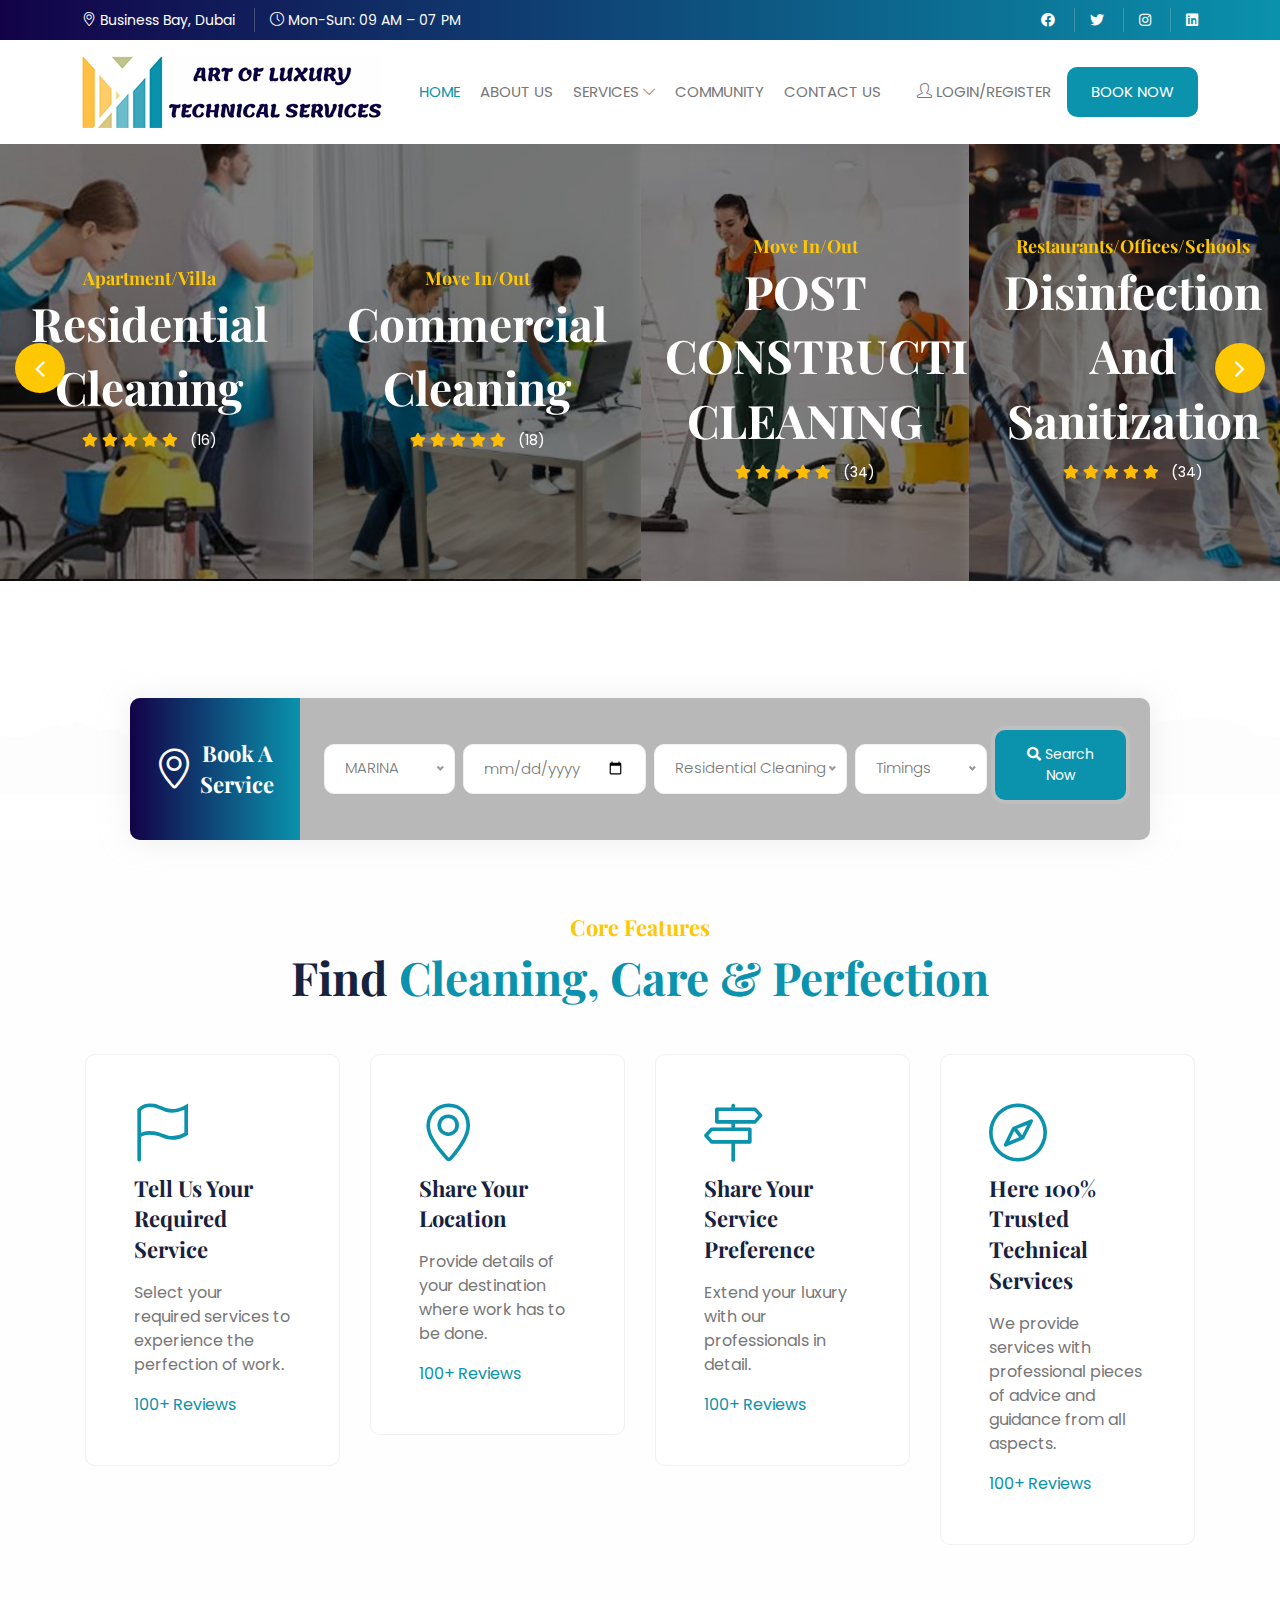
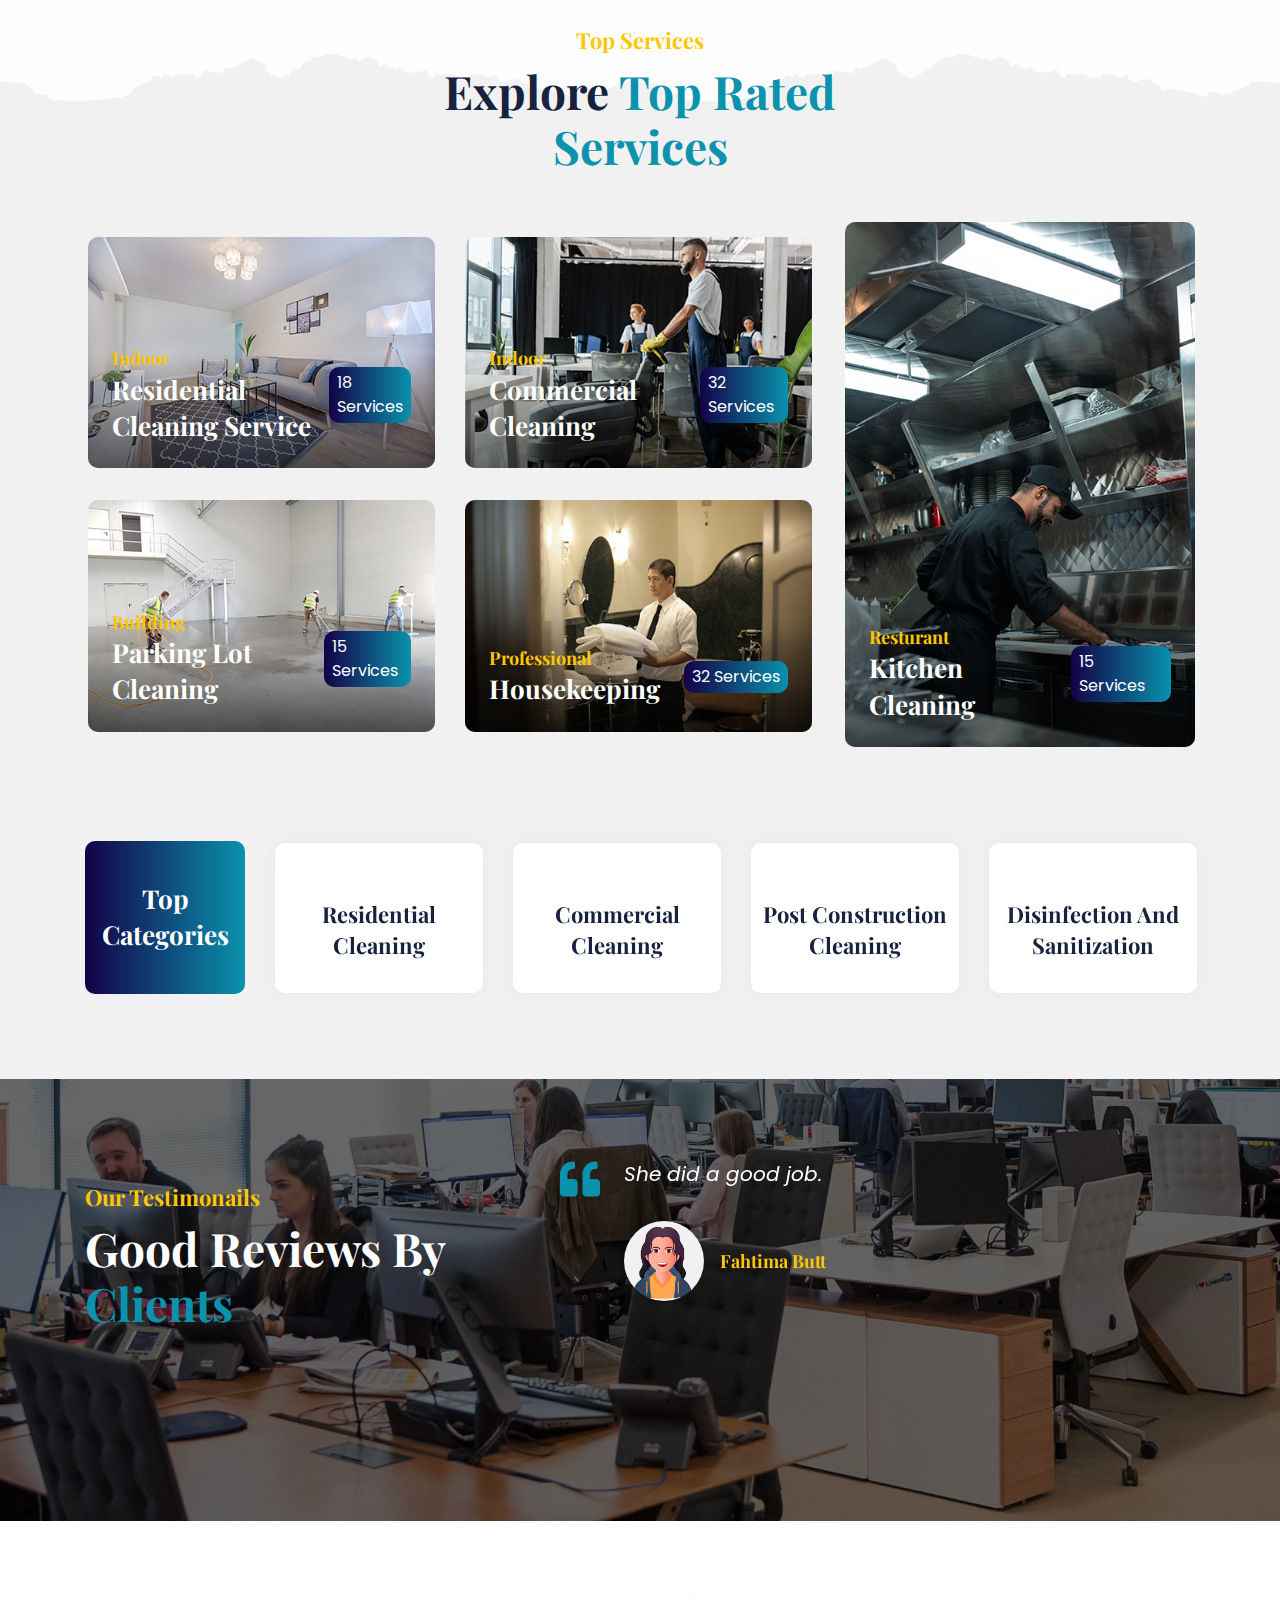
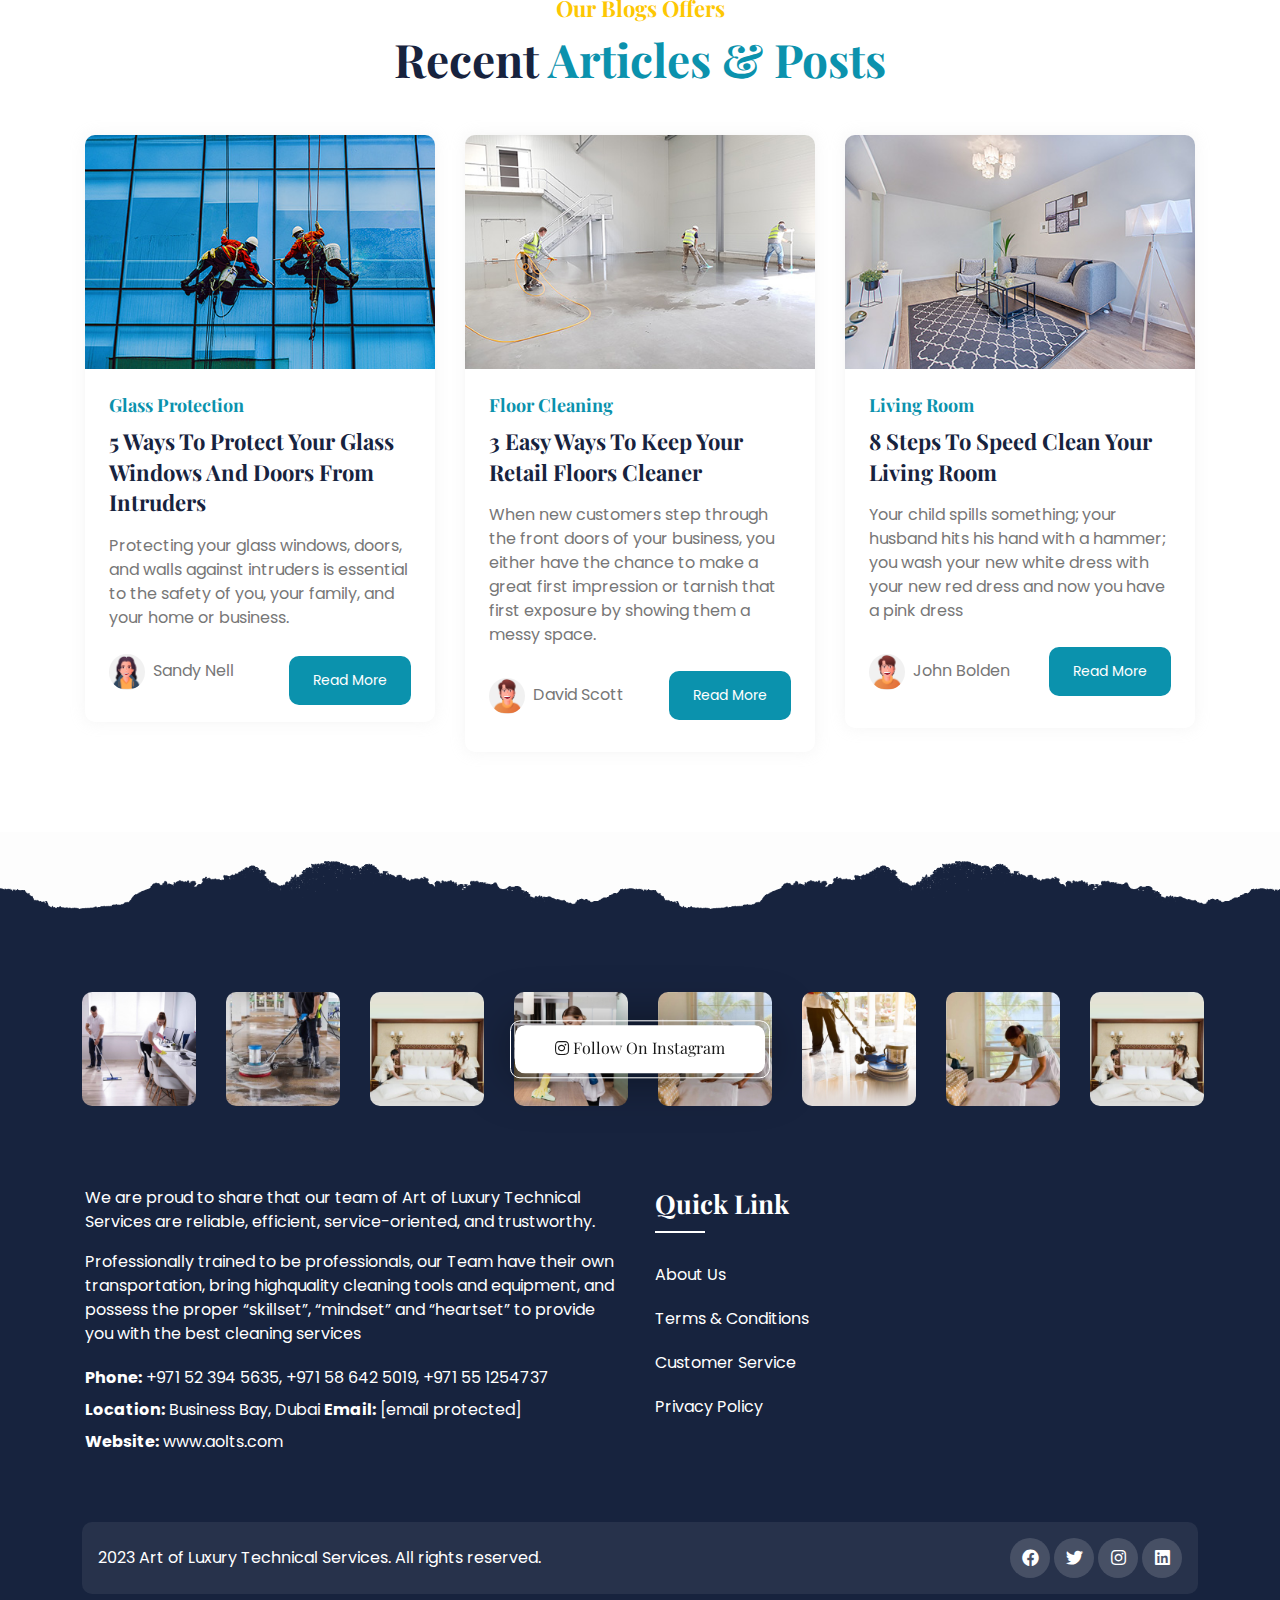
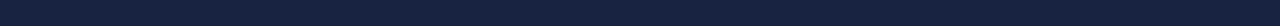
==== commit bd18a93a: "13032023 AZHAR BHAI B" ====
--- a/index.html
+++ b/index.html
@@ -627,7 +627,7 @@
 <i class="icon-flag theme"></i>
 </div>
 <h4><a href="about.html">Tell Us Your Required Service</a></h4>
-<p class="mb-2">Excepteur sint occaecat cupidatat non proident, sunt in culpa qui officia.</p>
+<p class="mb-2">Select your required services to experience the perfection of work.</p>
 <p class="mb-0 theme">100+ Reviews</p>
 </div>
 </div>
@@ -639,7 +639,7 @@
 <i class="icon-location-pin theme"></i>
 </div>
 <h4><a href="about.html">Share Your Location</a></h4>
-<p class="mb-2">Excepteur sint occaecat cupidatat non proident, sunt in culpa qui officia.</p>
+<p class="mb-2">Provide details of your destination where work has to be done.</p>
 <p class="mb-0 theme">100+ Reviews</p>
 </div>
 </div>
@@ -651,7 +651,7 @@
 <i class="icon-directions theme"></i>
 </div>
 <h4><a href="about.html">Share Your Service Preference</a></h4>
-<p class="mb-2">Excepteur sint occaecat cupidatat non proident, sunt in culpa qui officia.</p>
+<p class="mb-2">Extend your luxury with our professionals in detail.</p>
 <p class="mb-0 theme">100+ Reviews</p>
 </div>
 </div>
@@ -663,7 +663,7 @@
 <i class="icon-compass theme"></i>
 </div>
 <h4><a href="about.html">Here 100% Trusted Technical Services</a></h4>
-<p class="mb-2">Excepteur sint occaecat cupidatat non proident, sunt in culpa qui officia.</p>
+<p class="mb-2">We provide services with professional pieces of advice and guidance from all aspects.</p>
 <p class="mb-0 theme">100+ Reviews</p>
 </div>
 </div>
@@ -1149,7 +1149,7 @@
 <div class="author-content ms-4">
 <p class="mb-4 white fs-5 fw-normal">She did a good job.</p>
 <div class="author-info d-flex align-items-center">
-<img src="images/testimonial/img1.jpg" alt="">
+<img src="images/testimonial/girl.jpg" alt="">
 <div class="author-title ms-3">
 <h5 class="m-0 theme1">Fahtima Butt</h5>
 <!-- <span class="white">Owner</span> -->
@@ -1166,7 +1166,7 @@
 <div class="author-content ms-4">
 <p class="mb-4 white fs-5 fw-normal">Excellent work. Would request/recommend Kiki for future visits</p>
 <div class="author-info d-flex align-items-center">
-<img src="images/testimonial/img2.jpg" alt="">
+<img src="images/testimonial/boy.jpg" alt="">
 <div class="author-title ms-3">
 <h5 class="m-0 theme1">Seif</h5>
 <!-- <span class="white">Manager</span> -->
@@ -1183,7 +1183,7 @@
 <div class="author-content ms-4">
 <p class="mb-4 white fs-5 fw-normal">Yeah Tajamul😍and Faiz😍 and the other two guys♥️♥️ did Good  job. </p>
 <div class="author-info d-flex align-items-center">
-<img src="images/testimonial/img3.jpg" alt="">
+<img src="images/testimonial/boy.jpg" alt="">
 <div class="author-title ms-3">
 <h5 class="m-0 theme1">Jamal</h5>
 <!-- <span class="white">Supervisor</span> -->
@@ -1200,7 +1200,7 @@
 <div class="author-content ms-4">
 <p class="mb-4 white fs-5 fw-normal">Thank you so much. Stain is gone. Team was very professional. 100% i will recommend your services. I like the work for the mattress so much.</p>
 <div class="author-info d-flex align-items-center">
-<img src="images/testimonial/img3.jpg" alt="">
+<img src="images/testimonial/boy.jpg" alt="">
 <div class="author-title ms-3">
 <h5 class="m-0 theme1">Hossam</h5>
 <!-- <span class="white">Supervisor</span> -->
@@ -1217,7 +1217,7 @@
 <div class="author-content ms-4">
 <p class="mb-4 white fs-5 fw-normal">Thanks a lot they did a decent job. Plz let them know about their review. I liked their work. Great!. Plz continue them only.</p>
 <div class="author-info d-flex align-items-center">
-<img src="images/testimonial/img3.jpg" alt="">
+<img src="images/testimonial/girl.jpg" alt="">
 <div class="author-title ms-3">
 <h5 class="m-0 theme1">Sarah</h5>
 <!-- <span class="white">Supervisor</span> -->
@@ -1312,8 +1312,6 @@
 <div class="section-title mb-6 w-75 mx-auto text-center">
 <h4 class="mb-1 theme1">Our Blogs Offers</h4>
 <h2 class="mb-1">Recent <span class="theme">Articles & Posts</span></h2>
-<p>Lorem ipsum dolor sit amet, consectetur adipiscing elit, sed do eiusmod tempor incididunt ut labore.
-</p>
 </div>
 <div class="recent-articles-inner">
 <div class="row">
@@ -1324,16 +1322,14 @@
 </div>
 <div class="trend-content-main p-4 pb-2">
 <div class="trend-content">
-<h5 class="theme mb-1">Technology</h5>
-<h4><a href="detail-1.html">How a developer duo at Deutsche Bank keep remote
-alive.</a></h4>
+<h5 class="theme mb-1">Glass Protection</h5>
+<h4><a href="#">5 Ways to Protect Your Glass Windows and Doors from Intruders</a></h4>
 <p class="mb-3">
-Lorem ipsum dolor sit amet, consectetur adipiscing elit, sed do eiusmod
-</p>
+Protecting your glass windows, doors, and walls against intruders is essential to the safety of you, your family, and your home or business.</p>
 <div class="entry-meta d-flex align-items-center justify-content-between">
 <div class="entry-author mb-2">
-<img src="images/reviewer/2.jpg" alt="" class="rounded-circle me-1">
-<span>Sollmond Nell</span>
+<img src="images/reviewer/girl.jpg" alt="" class="rounded-circle me-1">
+<span>Sandy Nell</span>
 </div>
 <div class="entry-button d-flex align-items-centermb-2">
 <a href="#" class="nir-btn">Read More</a>
@@ -1350,15 +1346,15 @@
 </div>
 <div class="trend-content-main p-4 pb-2">
 <div class="trend-content">
-<h5 class="theme mb-1">Inspiration</h5>
-<h4><a href="detail-1.html">Inspire Runner with Autism Graces of Women's Running</a>
+<h5 class="theme mb-1">Floor Cleaning</h5>
+<h4><a href="#">3 Easy Ways to Keep Your Retail Floors Cleaner</a>
 </h4>
 <p class="mb-3">
-Lorem ipsum dolor sit amet, consectetur adipiscing elit, sed do eiusmod
+When new customers step through the front doors of your business, you either have the chance to make a great first impression or tarnish that first exposure by showing them a messy space.
 </p>
 <div class="entry-meta d-flex align-items-center justify-content-between">
 <div class="entry-author mb-2">
-<img src="images/reviewer/1.jpg" alt="" class="rounded-circle me-1">
+<img src="images/reviewer/boy.jpg" alt="" class="rounded-circle me-1">
 <span>David Scott</span>
 </div>
 <div class="entry-button d-flex align-items-center mb-2">
@@ -1376,15 +1372,14 @@
 </div>
 <div class="trend-content-main p-4 pb-2">
 <div class="trend-content">
-<h5 class="theme mb-1">Public</h5>
-<h4><a href="detail-1.html">Services To Grow Your Business Sell Affiliate
-Products</a></h4>
+<h5 class="theme mb-1">Living Room</h5>
+<h4><a href="#">8 Steps to Speed Clean Your Living Room</a></h4>
 <p class="mb-3">
-Lorem ipsum dolor sit amet, consectetur adipiscing elit, sed do eiusmod
+Your child spills something; your husband hits his hand with a hammer; you wash your new white dress with your new red dress and now you have a pink dress
 </p>
 <div class="entry-meta d-flex align-items-center justify-content-between">
 <div class="entry-author mb-2">
-<img src="images/reviewer/3.jpg" alt="" class="rounded-circle me-1">
+<img src="images/reviewer/boy.jpg" alt="" class="rounded-circle me-1">
 <span>John Bolden</span>
 </div>
 <div class="entry-button d-flex align-items-center mb-2">
